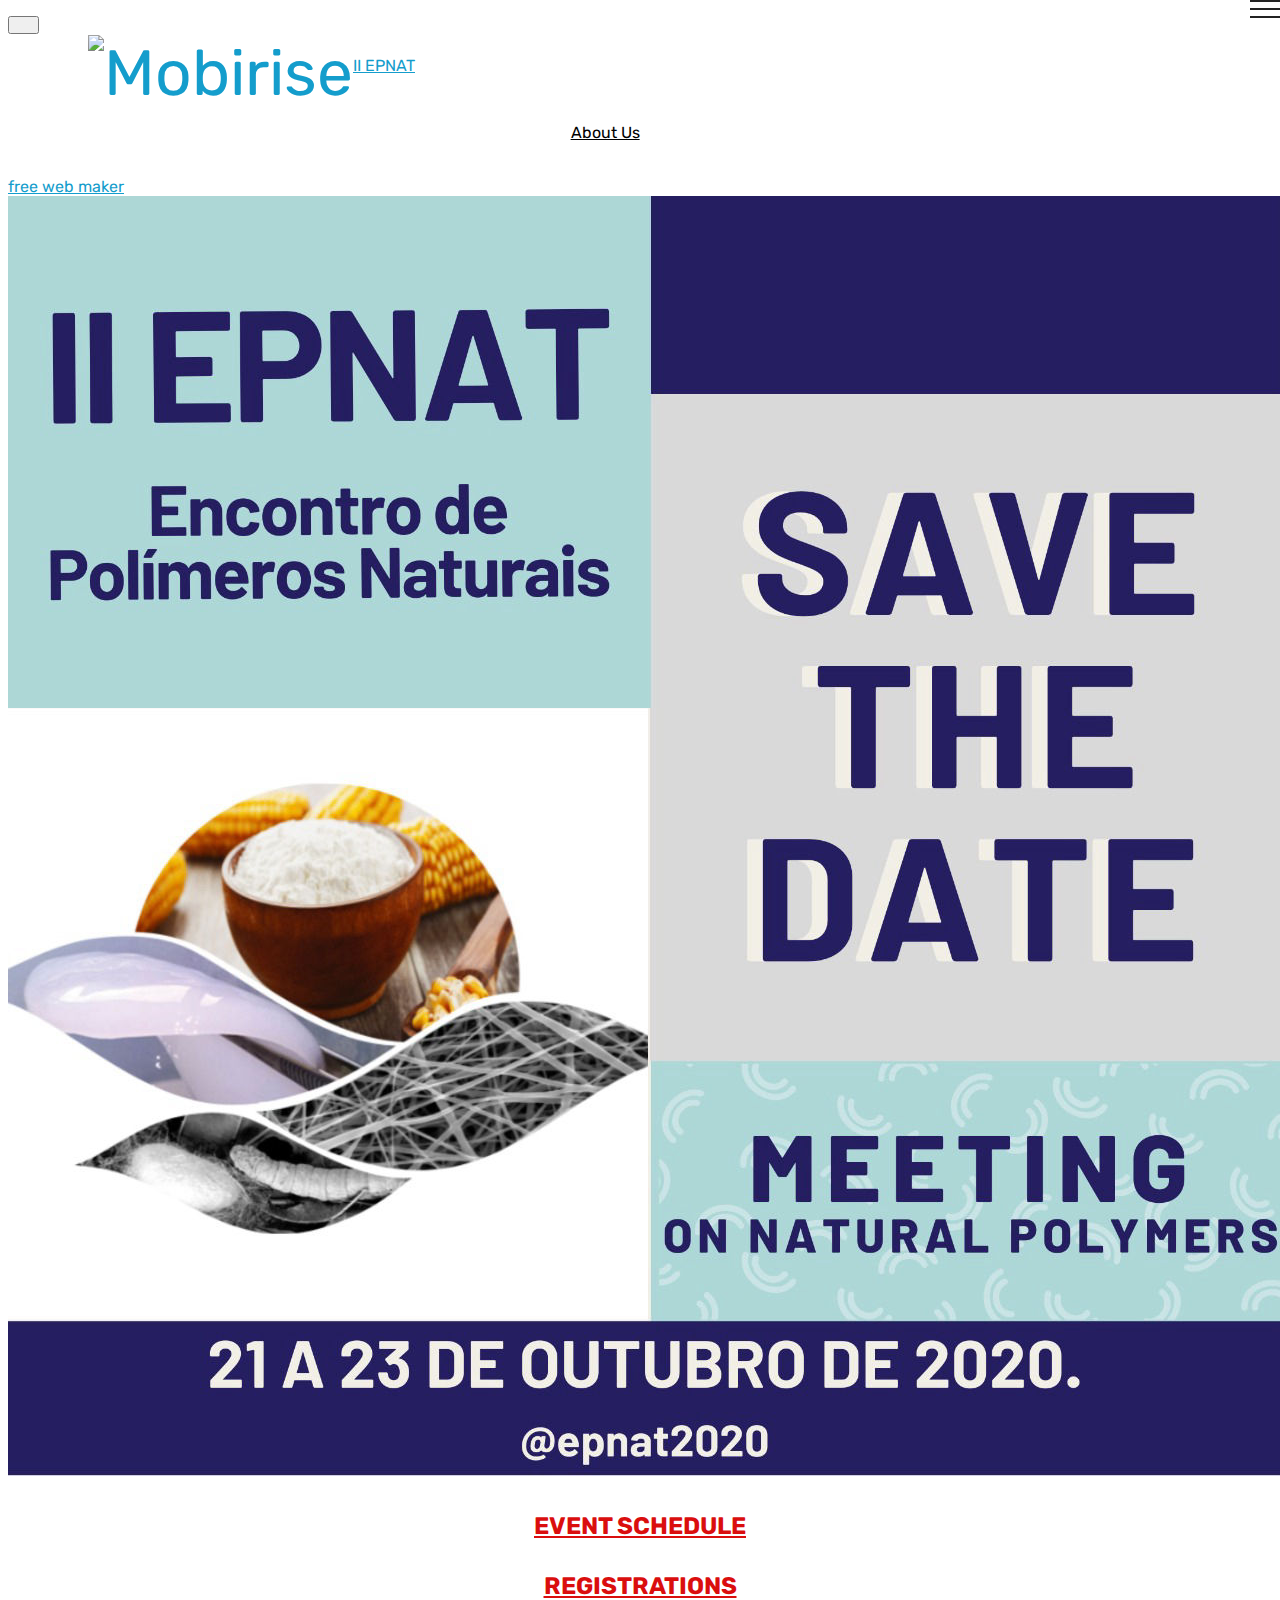
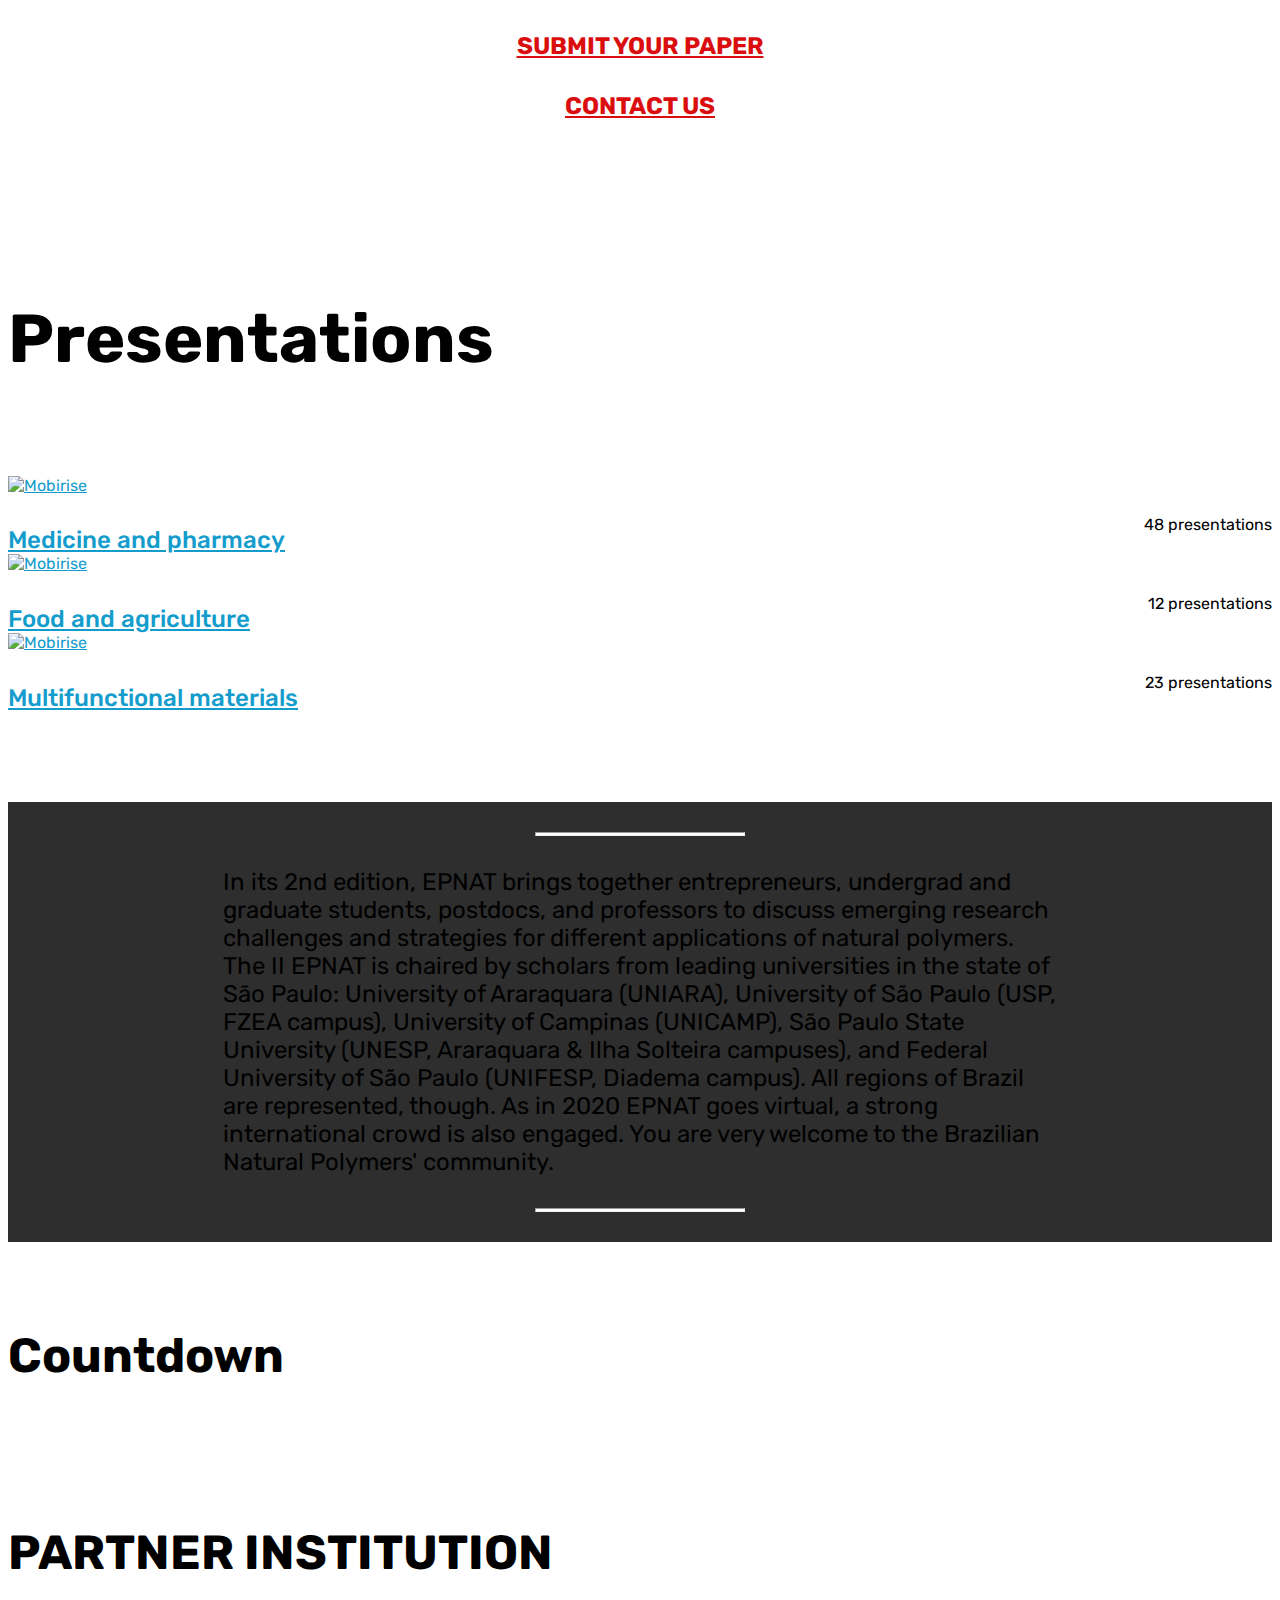
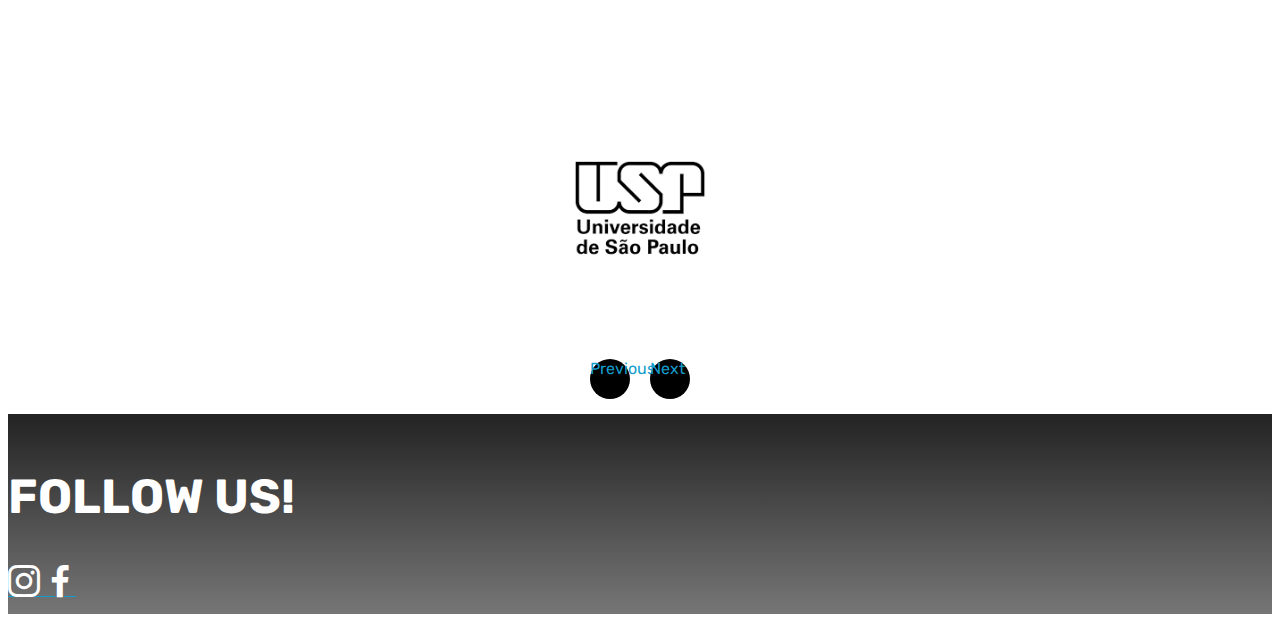
==== index.html @ 45d512cc "create github pages" ====
<!DOCTYPE html>
<html  >
<head>
  <!-- Site made with Mobirise Website Builder v4.12.4, https://mobirise.com -->
  <meta charset="UTF-8">
  <meta http-equiv="X-UA-Compatible" content="IE=edge">
  <meta name="generator" content="Mobirise v4.12.4, mobirise.com">
  <meta name="viewport" content="width=device-width, initial-scale=1, minimum-scale=1">
  <link rel="shortcut icon" href="assets/images/sem-ttulo-122x87.png" type="image/x-icon">
  <meta name="description" content="">
  
  
  <title>Home</title>
  <link rel="stylesheet" href="assets/web/assets/mobirise-icons/mobirise-icons.css">
  <link rel="stylesheet" href="assets/facebook-plugin/style.css">
  <link rel="stylesheet" href="assets/bootstrap/css/bootstrap.min.css">
  <link rel="stylesheet" href="assets/bootstrap/css/bootstrap-grid.min.css">
  <link rel="stylesheet" href="assets/bootstrap/css/bootstrap-reboot.min.css">
  <link rel="stylesheet" href="assets/tether/tether.min.css">
  <link rel="stylesheet" href="assets/dropdown/css/style.css">
  <link rel="stylesheet" href="assets/socicon/css/styles.css">
  <link rel="stylesheet" href="assets/theme/css/style.css">
  <link rel="preload" as="style" href="assets/mobirise/css/mbr-additional.css"><link rel="stylesheet" href="assets/mobirise/css/mbr-additional.css" type="text/css">
  
  
  
</head>
<body>
  <section class="menu cid-qTkzRZLJNu" once="menu" id="menu1-0">

    

    <nav class="navbar navbar-expand beta-menu navbar-dropdown align-items-center navbar-fixed-top navbar-toggleable-sm">
        <button class="navbar-toggler navbar-toggler-right" type="button" data-toggle="collapse" data-target="#navbarSupportedContent" aria-controls="navbarSupportedContent" aria-expanded="false" aria-label="Toggle navigation">
            <div class="hamburger">
                <span></span>
                <span></span>
                <span></span>
                <span></span>
            </div>
        </button>
        <div class="menu-logo">
            <div class="navbar-brand">
                <span class="navbar-logo">
                    <a href="index.html">
                         <img src="assets/images/sem-ttulo-122x87.png" alt="Mobirise" title="" style="height: 3.8rem;">
                    </a>
                </span>
                <span class="navbar-caption-wrap"><a class="navbar-caption text-primary display-4" href="index.html">II EPNAT</a></span>
            </div>
        </div>
        <div class="collapse navbar-collapse" id="navbarSupportedContent">
            <ul class="navbar-nav nav-dropdown nav-right" data-app-modern-menu="true"><li class="nav-item">
                    <a class="nav-link link text-black display-4" href="page5.html"><span class="mbri-users mbr-iconfont mbr-iconfont-btn"></span>
                        
                        About Us
                    </a>
                </li></ul>
            
        </div>
    </nav>
</section>

<section class="engine"><a href="https://mobirise.info/d">free web maker</a></section><section class="cid-s5FJM6Pc1t" id="image2-1y">

    

    <figure class="mbr-figure">
        <div class="image-block" style="width: 100%;">
            <img src="assets/images/whatsapp-image-2020-07-25-at-07.35.49-1280x1280.jpg" alt="Mobirise" title="">
            
        </div>
    </figure>
</section>

<section class="features1 cid-s5tc0wEzav mbr-parallax-background" id="features1-1v">
    
    

    <div class="mbr-overlay" style="opacity: 0.9; background-color: rgb(239, 239, 239);">
    </div>
    <div class="container">
        <div class="media-container-row">

            <div class="card p-3 col-12 col-md-6 col-lg-3">
                <div class="card-img pb-3">
                    <a href="page1.html"><span class="mbr-iconfont mbri-clock" style="color: rgb(24, 23, 161); fill: rgb(24, 23, 161);"></span></a>
                </div>
                <div class="card-box">
                    <h4 class="card-title py-3 mbr-fonts-style display-5"><a href="page1.html" class="text-secondary">EVENT SCHEDULE</a></h4>
                    
                </div>
            </div>

            <div class="card p-3 col-12 col-md-6 col-lg-3">
                <div class="card-img pb-3">
                    <a href="https://www.even3.com.br/iiepnat"><span class="mbr-iconfont mbri-contact-form" style="color: rgb(24, 23, 161); fill: rgb(24, 23, 161);"></span></a>
                </div>
                <div class="card-box">
                    <h4 class="card-title py-3 mbr-fonts-style display-5"><a href="https://www.even3.com.br/iiepnat" class="text-secondary">REGISTRATIONS</a></h4>
                    
                </div>
            </div>

            <div class="card p-3 col-12 col-md-6 col-lg-3">
                <div class="card-img pb-3">
                    <a href="page4.html"><span class="mbr-iconfont mbri-file" style="color: rgb(24, 23, 161); fill: rgb(24, 23, 161);"></span></a>
                </div>
                <div class="card-box">
                    <h4 class="card-title py-3 mbr-fonts-style display-5"><a href="page4.html" class="text-secondary">SUBMIT YOUR PAPER</a></h4>
                    
                </div>
            </div>

            <div class="card p-3 col-12 col-md-6 col-lg-3">
                <div class="card-img pb-3">
                    <a href="page3.html"><span class="mbr-iconfont mbri-chat" style="color: rgb(24, 23, 161); fill: rgb(24, 23, 161);"></span></a>
                </div>
                <div class="card-box">
                    <h4 class="card-title py-3 mbr-fonts-style display-5"><a href="page3.html" class="text-secondary">CONTACT US</a></h4>
                    
                </div>
            </div>

        </div>

    </div>

</section>

<section class="services6 cid-sdeDCIxO2o" id="services6-3j">
    <!---->
    
    <!---->
    <!--Overlay-->
    
    <!--Container-->
    <div class="container">
        <div class="row">
            <!--Titles-->
            <div class="title col-12">
                <h2 class="align-left mbr-fonts-style m-0 display-1">Presentations</h2>
                
            </div>
            <!--Card-1-->
            <div class="card col-12 pb-5">
                <div class="card-wrapper media-container-row media-container-row">
                    <div class="card-box">
                        <div class="row">
                            <div class="col-12 col-md-2">
                                <!--Image-->
                                <div class="mbr-figure">
                                    <a href="page12.html"><img src="assets/images/mbr-320x204.jpg" alt="Mobirise" title=""></a>
                                </div>
                            </div>
                            <div class="col-12 col-md-10">
                                <div class="wrapper">
                                    <div class="top-line pb-3">
                                        <h4 class="card-title mbr-fonts-style display-5"><a href="page12.html">Medicine and pharmacy</a></h4>
                                        <p class="mbr-text cost mbr-fonts-style m-0 display-7">48 presentations</p>
                                    </div>
                                    <div class="bottom-line">
                                        
                                    </div>
                                </div>
                            </div>
                        </div>
                    </div>
                </div>
            </div>
            <!--Card-2-->
            <div class="card col-12 pb-5">
                <div class="card-wrapper media-container-row media-container-row">
                    <div class="card-box">
                        <div class="row">
                            <div class="col-12 col-md-2">
                                <!--Image-->
                                <div class="mbr-figure">
                                    <a href="page13.html"><img src="assets/images/mbr-320x213.jpg" alt="Mobirise" title=""></a>
                                </div>
                            </div>
                            <div class="col-12 col-md-10">
                                <div class="wrapper">
                                    <div class="top-line pb-3">
                                        <h4 class="card-title mbr-fonts-style display-5"><a href="page13.html">Food and agriculture</a></h4>
                                        <p class="mbr-text cost mbr-fonts-style m-0 display-7">12 presentations</p>
                                    </div>
                                    <div class="bottom-line">
                                        
                                    </div>
                                </div>
                            </div>
                        </div>
                    </div>
                </div>
            </div>
            <!--Card-3-->
            <div class="card col-12">
                <div class="card-wrapper media-container-row media-container-row">
                    <div class="card-box">
                        <div class="row">
                            <div class="col-12 col-md-2">
                                <!--Image-->
                                <div class="mbr-figure">
                                    <a href="page10.html"><img src="assets/images/mbr-320x176.jpg" alt="Mobirise" title=""></a>
                                </div>
                            </div>
                            <div class="col-12 col-md-10">
                                <div class="wrapper">
                                    <div class="top-line pb-3">
                                        <h4 class="card-title mbr-fonts-style display-5"><a href="page10.html">Multifunctional materials</a></h4>
                                        <p class="mbr-text cost mbr-fonts-style m-0 display-7">23 presentations</p>
                                    </div>
                                    <div class="bottom-line">
                                        
                                    </div>
                                </div>
                            </div>
                        </div>
                    </div>
                </div>
            </div>
            <!--Card-4-->
            
            <!--Card-5-->
            
            <!--Card-6-->
            
        </div>
    </div>
</section>

<section class="mbr-section article content10 cid-s4Qprbcvjt" id="content10-7">
    
     

    <div class="container">
        <div class="inner-container" style="width: 66%;">
            <hr class="line" style="width: 25%;">
            <div class="section-text align-center mbr-white mbr-fonts-style display-5"><div>
</div><div>In its 2nd edition, EPNAT brings together entrepreneurs, undergrad and graduate students, postdocs, and professors to discuss emerging research challenges and strategies for different applications of natural polymers. The II EPNAT is chaired by scholars from leading universities in the state of São Paulo: University of Araraquara (UNIARA), University of São Paulo (USP, FZEA campus), University of Campinas (UNICAMP), São Paulo State University (UNESP, Araraquara &amp; Ilha Solteira campuses), and Federal University of São Paulo (UNIFESP, Diadema campus). All regions of Brazil are represented, though. As in 2020 EPNAT goes virtual, a strong international crowd is also engaged. You are very welcome to the Brazilian Natural Polymers' community.</div></div>
            <hr class="line" style="width: 25%;">
        </div>
    </div>
</section>

<section class="countdown1 cid-s4Umvs3Aru" id="countdown1-o">
    
    
    
    <div class="container ">
        <h2 class="mbr-section-title pb-3 align-center mbr-fonts-style display-2">
            Countdown
        </h2>
        
        
    </div>
    <div class="container countdown-cont align-center">
        <div class="daysCountdown col-xs-3 col-sm-3 col-md-3" title="Days"></div>
        <div class="hoursCountdown col-xs-3 col-sm-3 col-md-3" title="Hours"></div> 
        <div class="minutesCountdown col-xs-3 col-sm-3 col-md-3" title="Minutes"></div> 
        <div class="secondsCountdown col-xs-3 col-sm-3 col-md-3" title="Seconds"></div>
        <div class="countdown pt-5 mt-2" data-due-date="2020/10/21"> 
        </div>
    </div>
</section>

<section class="clients cid-s4UQoW8ixX mbr-parallax-background" data-interval="false" id="clients-u">
      

    <div class="mbr-overlay" style="opacity: 0.3; background-color: rgb(255, 255, 255);">
    </div>
        <div class="container mb-5">
            <div class="media-container-row">
                <div class="col-12 align-center">
                    <h2 class="mbr-section-title pb-3 mbr-fonts-style display-2">PARTNER INSTITUTION</h2>
                    
                </div>
            </div>
        </div>

    <div class="container">
        <div class="carousel slide" role="listbox" data-pause="true" data-keyboard="false" data-ride="carousel" data-interval="5000">
            <div class="carousel-inner" data-visible="4">
                
                
                
                
                
            <div class="carousel-item ">
                    <div class="media-container-row">
                        <div class="col-md-12">
                            <div class="wrap-img ">
                                <img src="assets/images/download-1-200x200.png" class="img-responsive clients-img" alt="" title="">
                            </div>
                        </div>
                    </div>
                </div><div class="carousel-item ">
                    <div class="media-container-row">
                        <div class="col-md-12">
                            <div class="wrap-img ">
                                <img src="assets/images/download-2-295x171.png" class="img-responsive clients-img" alt="" title="">
                            </div>
                        </div>
                    </div>
                </div><div class="carousel-item ">
                    <div class="media-container-row">
                        <div class="col-md-12">
                            <div class="wrap-img ">
                                <img src="assets/images/download-3-225x225.png" class="img-responsive clients-img" alt="" title="">
                            </div>
                        </div>
                    </div>
                </div><div class="carousel-item ">
                    <div class="media-container-row">
                        <div class="col-md-12">
                            <div class="wrap-img ">
                                <img src="assets/images/download-216x233.png" class="img-responsive clients-img" alt="" title="">
                            </div>
                        </div>
                    </div>
                </div><div class="carousel-item ">
                    <div class="media-container-row">
                        <div class="col-md-12">
                            <div class="wrap-img ">
                                <img src="assets/images/download-4-225x225.png" class="img-responsive clients-img" alt="" title="">
                            </div>
                        </div>
                    </div>
                </div><div class="carousel-item ">
                    <div class="media-container-row">
                        <div class="col-md-12">
                            <div class="wrap-img ">
                                <img src="assets/images/logo-20-anos-final-773x408.png" class="img-responsive clients-img" alt="" title="">
                            </div>
                        </div>
                    </div>
                </div><div class="carousel-item ">
                    <div class="media-container-row">
                        <div class="col-md-12">
                            <div class="wrap-img ">
                                <img src="assets/images/download-300x168.png" class="img-responsive clients-img" alt="" title="">
                            </div>
                        </div>
                    </div>
                </div><div class="carousel-item ">
                    <div class="media-container-row">
                        <div class="col-md-12">
                            <div class="wrap-img ">
                                <img src="assets/images/images-237x213.png" class="img-responsive clients-img" alt="" title="">
                            </div>
                        </div>
                    </div>
                </div><div class="carousel-item ">
                    <div class="media-container-row">
                        <div class="col-md-12">
                            <div class="wrap-img ">
                                <img src="assets/images/piaiui-244x206.jpg" class="img-responsive clients-img" alt="" title="">
                            </div>
                        </div>
                    </div>
                </div></div>
            <div class="carousel-controls">
                <a data-app-prevent-settings="" class="carousel-control carousel-control-prev" role="button" data-slide="prev">
                    <span aria-hidden="true" class="mbri-left mbr-iconfont"></span>
                    <span class="sr-only">Previous</span>
                </a>
                <a data-app-prevent-settings="" class="carousel-control carousel-control-next" role="button" data-slide="next">
                    <span aria-hidden="true" class="mbri-right mbr-iconfont"></span>
                    <span class="sr-only">Next</span>
                </a>
            </div>
        </div>
    </div>
</section>

<section class="cid-s4UTcemTIv" id="social-buttons2-v">

    

    

    <div class="container">
        <div class="media-container-row">
            <div class="col-md-8 align-center">
                <h2 class="pb-3 mbr-fonts-style display-2">
                    FOLLOW US!
                </h2>
                <div class="social-list pl-0 mb-0">
                    <a href="https://instagram.com/epnat2020?igshid=wvu82elaova2" target="_blank">
                        <span class="px-2 mbr-iconfont mbr-iconfont-social socicon-instagram socicon"></span>
                    </a>
                    <a href="https://www.facebook.com/epnat2020/" target="_blank">
                        <span class="px-2 mbr-iconfont mbr-iconfont-social socicon-facebook socicon"></span>
                    </a>
                    <a href="https://instagram.com/epnat2020?igshid=wvu82elaova2" target="_blank">
                        
                    </a>
                    <a href="https://www.youtube.com/c/mobirise" target="_blank">
                        
                    </a>
                    <a href="https://www.behance.net/Mobirise" target="_blank">
                        
                    </a>
                </div>
            </div>
        </div>
    </div>
</section>


  <script src="assets/web/assets/jquery/jquery.min.js"></script>
  <script src="assets/popper/popper.min.js"></script>
  <script src="https://connect.facebook.net/en_US/sdk.js#xfbml=1&version=v2.5"></script>
  <script src="https://apis.google.com/js/plusone.js"></script>
  <script src="assets/facebook-plugin/facebook-script.js"></script>
  <script src="assets/bootstrap/js/bootstrap.min.js"></script>
  <script src="assets/smoothscroll/smooth-scroll.js"></script>
  <script src="assets/tether/tether.min.js"></script>
  <script src="assets/dropdown/js/nav-dropdown.js"></script>
  <script src="assets/dropdown/js/navbar-dropdown.js"></script>
  <script src="assets/parallax/jarallax.min.js"></script>
  <script src="assets/countdown/jquery.countdown.min.js"></script>
  <script src="assets/bootstrapcarouselswipe/bootstrap-carousel-swipe.js"></script>
  <script src="assets/mbr-clients-slider/mbr-clients-slider.js"></script>
  <script src="assets/sociallikes/social-likes.js"></script>
  <script src="assets/touchswipe/jquery.touch-swipe.min.js"></script>
  <script src="assets/theme/js/script.js"></script>
  
  
</body>
</html>
---- assets/facebook-plugin/style.css ----
.mbr-section.mbr-section__comments{
    position: relative;
}
.mbr-section__comments{
    background-size: cover;
}
.addons-container {
  position: relative;
  margin-left: auto;
  margin-right: auto;
  padding-right: 15px;
  padding-left: 15px; }
  @media (min-width: 576px) {
    .addons-container {
      padding-right: 15px;
      padding-left: 15px; } }
  @media (min-width: 768px) {
    .addons-container {
      padding-right: 15px;
      padding-left: 15px; } }
  @media (min-width: 992px) {
    .addons-container {
      padding-right: 15px;
      padding-left: 15px; } }
  @media (min-width: 1200px) {
    .addons-container {
      padding-right: 15px;
      padding-left: 15px; } }
  @media (min-width: 576px) {
    .addons-container {
      width: 540px;
      max-width: 100%; } }
  @media (min-width: 768px) {
    .addons-container {
      width: 720px;
      max-width: 100%; } }
  @media (min-width: 992px) {
    .addons-container {
      width: 960px;
      max-width: 100%; } }
  @media (min-width: 1200px) {
    .addons-container {
      width: 1140px;
      max-width: 100%; } }

.addons-container-inner{
    position: relative;
    width: 100%;
    min-height: 1px;
    padding-right: 15px;
    padding-left: 15px;
}
@media (min-width: 567px) {
    .addons-container-inner{
        -ms-flex: 0 0 66.666667%;
        flex: 0 0 66.666667%;
        max-width: 66.666667%;
    }
}
.addons-row{
    display: flex;
    justify-content:center;
}
---- assets/socicon/css/styles.css ----
@charset "UTF-8";

@font-face {
  font-family: 'Socicon';
  src:  url('../fonts/socicon.eot');
  src:  url('../fonts/socicon.eot?#iefix') format('embedded-opentype'),
    url('../fonts/socicon.woff2') format('woff2'),
    url('../fonts/socicon.ttf') format('truetype'),
    url('../fonts/socicon.woff') format('woff'),
    url('../fonts/socicon.svg#socicon') format('svg');
  font-weight: normal;
  font-style: normal;
}

[data-icon]:before {
  font-family: "socicon" !important;
  content: attr(data-icon);
  font-style: normal !important;
  font-weight: normal !important;
  font-variant: normal !important;
  text-transform: none !important;
  speak: none;
  line-height: 1;
  -webkit-font-smoothing: antialiased;
  -moz-osx-font-smoothing: grayscale;
}

[class^="socicon-"], [class*=" socicon-"] {
  /* use !important to prevent issues with browser extensions that change fonts */
  font-family: 'Socicon' !important;
  speak: none;
  font-style: normal;
  font-weight: normal;
  font-variant: normal;
  text-transform: none;
  line-height: 1;

  /* Better Font Rendering =========== */
  -webkit-font-smoothing: antialiased;
  -moz-osx-font-smoothing: grayscale;
}

.socicon-eitaa:before {
  content: "\e97c";
}
.socicon-soroush:before {
  content: "\e97d";
}
.socicon-bale:before {
  content: "\e97e";
}
.socicon-zazzle:before {
  content: "\e97b";
}
.socicon-society6:before {
  content: "\e97a";
}
.socicon-redbubble:before {
  content: "\e979";
}
.socicon-avvo:before {
  content: "\e978";
}
.socicon-stitcher:before {
  content: "\e977";
}
.socicon-googlehangouts:before {
  content: "\e974";
}
.socicon-dlive:before {
  content: "\e975";
}
.socicon-vsco:before {
  content: "\e976";
}
.socicon-flipboard:before {
  content: "\e973";
}
.socicon-ubuntu:before {
  content: "\e958";
}
.socicon-artstation:before {
  content: "\e959";
}
.socicon-invision:before {
  content: "\e95a";
}
.socicon-torial:before {
  content: "\e95b";
}
.socicon-collectorz:before {
  content: "\e95c";
}
.socicon-seenthis:before {
  content: "\e95d";
}
.socicon-googleplaymusic:before {
  content: "\e95e";
}
.socicon-debian:before {
  content: "\e95f";
}
.socicon-filmfreeway:before {
  content: "\e960";
}
.socicon-gnome:before {
  content: "\e961";
}
.socicon-itchio:before {
  content: "\e962";
}
.socicon-jamendo:before {
  content: "\e963";
}
.socicon-mix:before {
  content: "\e964";
}
.socicon-sharepoint:before {
  content: "\e965";
}
.socicon-tinder:before {
  content: "\e966";
}
.socicon-windguru:before {
  content: "\e967";
}
.socicon-cdbaby:before {
  content: "\e968";
}
.socicon-elementaryos:before {
  content: "\e969";
}
.socicon-stage32:before {
  content: "\e96a";
}
.socicon-tiktok:before {
  content: "\e96b";
}
.socicon-gitter:before {
  content: "\e96c";
}
.socicon-letterboxd:before {
  content: "\e96d";
}
.socicon-threema:before {
  content: "\e96e";
}
.socicon-splice:before {
  content: "\e96f";
}
.socicon-metapop:before {
  content: "\e970";
}
.socicon-naver:before {
  content: "\e971";
}
.socicon-remote:before {
  content: "\e972";
}
.socicon-internet:before {
  content: "\e957";
}
.socicon-moddb:before {
  content: "\e94b";
}
.socicon-indiedb:before {
  content: "\e94c";
}
.socicon-traxsource:before {
  content: "\e94d";
}
.socicon-gamefor:before {
  content: "\e94e";
}
.socicon-pixiv:before {
  content: "\e94f";
}
.socicon-myanimelist:before {
  content: "\e950";
}
.socicon-blackberry:before {
  content: "\e951";
}
.socicon-wickr:before {
  content: "\e952";
}
.socicon-spip:before {
  content: "\e953";
}
.socicon-napster:before {
  content: "\e954";
}
.socicon-beatport:before {
  content: "\e955";
}
.socicon-hackerone:before {
  content: "\e956";
}
.socicon-hackernews:before {
  content: "\e946";
}
.socicon-smashwords:before {
  content: "\e947";
}
.socicon-kobo:before {
  content: "\e948";
}
.socicon-bookbub:before {
  content: "\e949";
}
.socicon-mailru:before {
  content: "\e94a";
}
.socicon-gitlab:before {
  content: "\e945";
}
.socicon-instructables:before {
  content: "\e944";
}
.socicon-portfolio:before {
  content: "\e943";
}
.socicon-codered:before {
  content: "\e940";
}
.socicon-origin:before {
  content: "\e941";
}
.socicon-nextdoor:before {
  content: "\e942";
}
.socicon-udemy:before {
  content: "\e93f";
}
.socicon-livemaster:before {
  content: "\e93e";
}
.socicon-crunchbase:before {
  content: "\e93b";
}
.socicon-homefy:before {
  content: "\e93c";
}
.socicon-calendly:before {
  content: "\e93d";
}
.socicon-realtor:before {
  content: "\e90f";
}
.socicon-tidal:before {
  content: "\e910";
}
.socicon-qobuz:before {
  content: "\e911";
}
.socicon-natgeo:before {
  content: "\e912";
}
.socicon-mastodon:before {
  content: "\e913";
}
.socicon-unsplash:before {
  content: "\e914";
}
.socicon-homeadvisor:before {
  content: "\e915";
}
.socicon-angieslist:before {
  content: "\e916";
}
.socicon-codepen:before {
  content: "\e917";
}
.socicon-slack:before {
  content: "\e918";
}
.socicon-openaigym:before {
  content: "\e919";
}
.socicon-logmein:before {
  content: "\e91a";
}
.socicon-fiverr:before {
  content: "\e91b";
}
.socicon-gotomeeting:before {
  content: "\e91c";
}
.socicon-aliexpress:before {
  content: "\e91d";
}
.socicon-guru:before {
  content: "\e91e";
}
.socicon-appstore:before {
  content: "\e91f";
}
.socicon-homes:before {
  content: "\e920";
}
.socicon-zoom:before {
  content: "\e921";
}
.socicon-alibaba:before {
  content: "\e922";
}
.socicon-craigslist:before {
  content: "\e923";
}
.socicon-wix:before {
  content: "\e924";
}
.socicon-redfin:before {
  content: "\e925";
}
.socicon-googlecalendar:before {
  content: "\e926";
}
.socicon-shopify:before {
  content: "\e927";
}
.socicon-freelancer:before {
  content: "\e928";
}
.socicon-seedrs:before {
  content: "\e929";
}
.socicon-bing:before {
  content: "\e92a";
}
.socicon-doodle:before {
  content: "\e92b";
}
.socicon-bonanza:before {
  content: "\e92c";
}
.socicon-squarespace:before {
  content: "\e92d";
}
.socicon-toptal:before {
  content: "\e92e";
}
.socicon-gust:before {
  content: "\e92f";
}
.socicon-ask:before {
  content: "\e930";
}
.socicon-trulia:before {
  content: "\e931";
}
.socicon-loomly:before {
  content: "\e932";
}
.socicon-ghost:before {
  content: "\e933";
}
.socicon-upwork:before {
  content: "\e934";
}
.socicon-fundable:before {
  content: "\e935";
}
.socicon-booking:before {
  content: "\e936";
}
.socicon-googlemaps:before {
  content: "\e937";
}
.socicon-zillow:before {
  content: "\e938";
}
.socicon-niconico:before {
  content: "\e939";
}
.socicon-toneden:before {
  content: "\e93a";
}
.socicon-augment:before {
  content: "\e908";
}
.socicon-bitbucket:before {
  content: "\e909";
}
.socicon-fyuse:before {
  content: "\e90a";
}
.socicon-yt-gaming:before {
  content: "\e90b";
}
.socicon-sketchfab:before {
  content: "\e90c";
}
.socicon-mobcrush:before {
  content: "\e90d";
}
.socicon-microsoft:before {
  content: "\e90e";
}
.socicon-pandora:before {
  content: "\e907";
}
.socicon-messenger:before {
  content: "\e906";
}
.socicon-gamewisp:before {
  content: "\e905";
}
.socicon-bloglovin:before {
  content: "\e904";
}
.socicon-tunein:before {
  content: "\e903";
}
.socicon-gamejolt:before {
  content: "\e901";
}
.socicon-trello:before {
  content: "\e902";
}
.socicon-spreadshirt:before {
  content: "\e900";
}
.socicon-500px:before {
  content: "\e000";
}
.socicon-8tracks:before {
  content: "\e001";
}
.socicon-airbnb:before {
  content: "\e002";
}
.socicon-alliance:before {
  content: "\e003";
}
.socicon-amazon:before {
  content: "\e004";
}
.socicon-amplement:before {
  content: "\e005";
}
.socicon-android:before {
  content: "\e006";
}
.socicon-angellist:before {
  content: "\e007";
}
.socicon-apple:before {
  content: "\e008";
}
.socicon-appnet:before {
  content: "\e009";
}
.socicon-baidu:before {
  content: "\e00a";
}
.socicon-bandcamp:before {
  content: "\e00b";
}
.socicon-battlenet:before {
  content: "\e00c";
}
.socicon-mixer:before {
  content: "\e00d";
}
.socicon-bebee:before {
  content: "\e00e";
}
.socicon-bebo:before {
  content: "\e00f";
}
.socicon-behance:before {
  content: "\e010";
}
.socicon-blizzard:before {
  content: "\e011";
}
.socicon-blogger:before {
  content: "\e012";
}
.socicon-buffer:before {
  content: "\e013";
}
.socicon-chrome:before {
  content: "\e014";
}
.socicon-coderwall:before {
  content: "\e015";
}
.socicon-curse:before {
  content: "\e016";
}
.socicon-dailymotion:before {
  content: "\e017";
}
.socicon-deezer:before {
  content: "\e018";
}
.socicon-delicious:before {
  content: "\e019";
}
.socicon-deviantart:before {
  content: "\e01a";
}
.socicon-diablo:before {
  content: "\e01b";
}
.socicon-digg:before {
  content: "\e01c";
}
.socicon-discord:before {
  content: "\e01d";
}
.socicon-disqus:before {
  content: "\e01e";
}
.socicon-douban:before {
  content: "\e01f";
}
.socicon-draugiem:before {
  content: "\e020";
}
.socicon-dribbble:before {
  content: "\e021";
}
.socicon-drupal:before {
  content: "\e022";
}
.socicon-ebay:before {
  content: "\e023";
}
.socicon-ello:before {
  content: "\e024";
}
.socicon-endomodo:before {
  content: "\e025";
}
.socicon-envato:before {
  content: "\e026";
}
.socicon-etsy:before {
  content: "\e027";
}
.socicon-facebook:before {
  content: "\e028";
}
.socicon-feedburner:before {
  content: "\e029";
}
.socicon-filmweb:before {
  content: "\e02a";
}
.socicon-firefox:before {
  content: "\e02b";
}
.socicon-flattr:before {
  content: "\e02c";
}
.socicon-flickr:before {
  content: "\e02d";
}
.socicon-formulr:before {
  content: "\e02e";
}
.socicon-forrst:before {
  content: "\e02f";
}
.socicon-foursquare:before {
  content: "\e030";
}
.socicon-friendfeed:before {
  content: "\e031";
}
.socicon-github:before {
  content: "\e032";
}
.socicon-goodreads:before {
  content: "\e033";
}
.socicon-google:before {
  content: "\e034";
}
.socicon-googlescholar:before {
  content: "\e035";
}
.socicon-googlegroups:before {
  content: "\e036";
}
.socicon-googlephotos:before {
  content: "\e037";
}
.socicon-googleplus:before {
  content: "\e038";
}
.socicon-grooveshark:before {
  content: "\e039";
}
.socicon-hackerrank:before {
  content: "\e03a";
}
.socicon-hearthstone:before {
  content: "\e03b";
}
.socicon-hellocoton:before {
  content: "\e03c";
}
.socicon-heroes:before {
  content: "\e03d";
}
.socicon-smashcast:before {
  content: "\e03e";
}
.socicon-horde:before {
  content: "\e03f";
}
.socicon-houzz:before {
  content: "\e040";
}
.socicon-icq:before {
  content: "\e041";
}
.socicon-identica:before {
  content: "\e042";
}
.socicon-imdb:before {
  content: "\e043";
}
.socicon-instagram:before {
  content: "\e044";
}
.socicon-issuu:before {
  content: "\e045";
}
.socicon-istock:before {
  content: "\e046";
}
.socicon-itunes:before {
  content: "\e047";
}
.socicon-keybase:before {
  content: "\e048";
}
.socicon-lanyrd:before {
  content: "\e049";
}
.socicon-lastfm:before {
  content: "\e04a";
}
.socicon-line:before {
  content: "\e04b";
}
.socicon-linkedin:before {
  content: "\e04c";
}
.socicon-livejournal:before {
  content: "\e04d";
}
.socicon-lyft:before {
  content: "\e04e";
}
.socicon-macos:before {
  content: "\e04f";
}
.socicon-mail:before {
  content: "\e050";
}
.socicon-medium:before {
  content: "\e051";
}
.socicon-meetup:before {
  content: "\e052";
}
.socicon-mixcloud:before {
  content: "\e053";
}
.socicon-modelmayhem:before {
  content: "\e054";
}
.socicon-mumble:before {
  content: "\e055";
}
.socicon-myspace:before {
  content: "\e056";
}
.socicon-newsvine:before {
  content: "\e057";
}
.socicon-nintendo:before {
  content: "\e058";
}
.socicon-npm:before {
  content: "\e059";
}
.socicon-odnoklassniki:before {
  content: "\e05a";
}
.socicon-openid:before {
  content: "\e05b";
}
.socicon-opera:before {
  content: "\e05c";
}
.socicon-outlook:before {
  content: "\e05d";
}
.socicon-overwatch:before {
  content: "\e05e";
}
.socicon-patreon:before {
  content: "\e05f";
}
.socicon-paypal:before {
  content: "\e060";
}
.socicon-periscope:before {
  content: "\e061";
}
.socicon-persona:before {
  content: "\e062";
}
.socicon-pinterest:before {
  content: "\e063";
}
.socicon-play:before {
  content: "\e064";
}
.socicon-player:before {
  content: "\e065";
}
.socicon-playstation:before {
  content: "\e066";
}
.socicon-pocket:before {
  content: "\e067";
}
.socicon-qq:before {
  content: "\e068";
}
.socicon-quora:before {
  content: "\e069";
}
.socicon-raidcall:before {
  content: "\e06a";
}
.socicon-ravelry:before {
  content: "\e06b";
}
.socicon-reddit:before {
  content: "\e06c";
}
.socicon-renren:before {
  content: "\e06d";
}
.socicon-researchgate:before {
  content: "\e06e";
}
.socicon-residentadvisor:before {
  content: "\e06f";
}
.socicon-reverbnation:before {
  content: "\e070";
}
.socicon-rss:before {
  content: "\e071";
}
.socicon-sharethis:before {
  content: "\e072";
}
.socicon-skype:before {
  content: "\e073";
}
.socicon-slideshare:before {
  content: "\e074";
}
.socicon-smugmug:before {
  content: "\e075";
}
.socicon-snapchat:before {
  content: "\e076";
}
.socicon-songkick:before {
  content: "\e077";
}
.socicon-soundcloud:before {
  content: "\e078";
}
.socicon-spotify:before {
  content: "\e079";
}
.socicon-stackexchange:before {
  content: "\e07a";
}
.socicon-stackoverflow:before {
  content: "\e07b";
}
.socicon-starcraft:before {
  content: "\e07c";
}
.socicon-stayfriends:before {
  content: "\e07d";
}
.socicon-steam:before {
  content: "\e07e";
}
.socicon-storehouse:before {
  content: "\e07f";
}
.socicon-strava:before {
  content: "\e080";
}
.socicon-streamjar:before {
  content: "\e081";
}
.socicon-stumbleupon:before {
  content: "\e082";
}
.socicon-swarm:before {
  content: "\e083";
}
.socicon-teamspeak:before {
  content: "\e084";
}
.socicon-teamviewer:before {
  content: "\e085";
}
.socicon-technorati:before {
  content: "\e086";
}
.socicon-telegram:before {
  content: "\e087";
}
.socicon-tripadvisor:before {
  content: "\e088";
}
.socicon-tripit:before {
  content: "\e089";
}
.socicon-triplej:before {
  content: "\e08a";
}
.socicon-tumblr:before {
  content: "\e08b";
}
.socicon-twitch:before {
  content: "\e08c";
}
.socicon-twitter:before {
  content: "\e08d";
}
.socicon-uber:before {
  content: "\e08e";
}
.socicon-ventrilo:before {
  content: "\e08f";
}
.socicon-viadeo:before {
  content: "\e090";
}
.socicon-viber:before {
  content: "\e091";
}
.socicon-viewbug:before {
  content: "\e092";
}
.socicon-vimeo:before {
  content: "\e093";
}
.socicon-vine:before {
  content: "\e094";
}
.socicon-vkontakte:before {
  content: "\e095";
}
.socicon-warcraft:before {
  content: "\e096";
}
.socicon-wechat:before {
  content: "\e097";
}
.socicon-weibo:before {
  content: "\e098";
}
.socicon-whatsapp:before {
  content: "\e099";
}
.socicon-wikipedia:before {
  content: "\e09a";
}
.socicon-windows:before {
  content: "\e09b";
}
.socicon-wordpress:before {
  content: "\e09c";
}
.socicon-wykop:before {
  content: "\e09d";
}
.socicon-xbox:before {
  content: "\e09e";
}
.socicon-xing:before {
  content: "\e09f";
}
.socicon-yahoo:before {
  content: "\e0a0";
}
.socicon-yammer:before {
  content: "\e0a1";
}
.socicon-yandex:before {
  content: "\e0a2";
}
.socicon-yelp:before {
  content: "\e0a3";
}
.socicon-younow:before {
  content: "\e0a4";
}
.socicon-youtube:before {
  content: "\e0a5";
}
.socicon-zapier:before {
  content: "\e0a6";
}
.socicon-zerply:before {
  content: "\e0a7";
}
.socicon-zomato:before {
  content: "\e0a8";
}
.socicon-zynga:before {
  content: "\e0a9";
}
---- assets/mobirise/css/mbr-additional.css ----
@import url(https://fonts.googleapis.com/css?family=Rubik:300,300i,400,400i,500,500i,700,700i,900,900i&display=swap);





body {
  font-family: Rubik;
}
.display-1 {
  font-family: 'Rubik', sans-serif;
  font-size: 4.25rem;
  font-display: swap;
}
.display-1 > .mbr-iconfont {
  font-size: 6.8rem;
}
.display-2 {
  font-family: 'Rubik', sans-serif;
  font-size: 3rem;
  font-display: swap;
}
.display-2 > .mbr-iconfont {
  font-size: 4.8rem;
}
.display-4 {
  font-family: 'Rubik', sans-serif;
  font-size: 1rem;
  font-display: swap;
}
.display-4 > .mbr-iconfont {
  font-size: 1.6rem;
}
.display-5 {
  font-family: 'Rubik', sans-serif;
  font-size: 1.5rem;
  font-display: swap;
}
.display-5 > .mbr-iconfont {
  font-size: 2.4rem;
}
.display-7 {
  font-family: 'Rubik', sans-serif;
  font-size: 1rem;
  font-display: swap;
}
.display-7 > .mbr-iconfont {
  font-size: 1.6rem;
}
/* ---- Fluid typography for mobile devices ---- */
/* 1.4 - font scale ratio ( bootstrap == 1.42857 ) */
/* 100vw - current viewport width */
/* (48 - 20)  48 == 48rem == 768px, 20 == 20rem == 320px(minimal supported viewport) */
/* 0.65 - min scale variable, may vary */
@media (max-width: 768px) {
  .display-1 {
    font-size: 3.4rem;
    font-size: calc( 2.1374999999999997rem + (4.25 - 2.1374999999999997) * ((100vw - 20rem) / (48 - 20)));
    line-height: calc( 1.4 * (2.1374999999999997rem + (4.25 - 2.1374999999999997) * ((100vw - 20rem) / (48 - 20))));
  }
  .display-2 {
    font-size: 2.4rem;
    font-size: calc( 1.7rem + (3 - 1.7) * ((100vw - 20rem) / (48 - 20)));
    line-height: calc( 1.4 * (1.7rem + (3 - 1.7) * ((100vw - 20rem) / (48 - 20))));
  }
  .display-4 {
    font-size: 0.8rem;
    font-size: calc( 1rem + (1 - 1) * ((100vw - 20rem) / (48 - 20)));
    line-height: calc( 1.4 * (1rem + (1 - 1) * ((100vw - 20rem) / (48 - 20))));
  }
  .display-5 {
    font-size: 1.2rem;
    font-size: calc( 1.175rem + (1.5 - 1.175) * ((100vw - 20rem) / (48 - 20)));
    line-height: calc( 1.4 * (1.175rem + (1.5 - 1.175) * ((100vw - 20rem) / (48 - 20))));
  }
}
/* Buttons */
.btn {
  padding: 1rem 3rem;
  border-radius: 3px;
}
.btn-sm {
  padding: 0.6rem 1.5rem;
  border-radius: 3px;
}
.btn-md {
  padding: 1rem 3rem;
  border-radius: 3px;
}
.btn-lg {
  padding: 1.2rem 3.2rem;
  border-radius: 3px;
}
.bg-primary {
  background-color: #149dcc !important;
}
.bg-success {
  background-color: #f7ed4a !important;
}
.bg-info {
  background-color: #82786e !important;
}
.bg-warning {
  background-color: #879a9f !important;
}
.bg-danger {
  background-color: #b1a374 !important;
}
.btn-primary,
.btn-primary:active {
  background-color: #149dcc !important;
  border-color: #149dcc !important;
  color: #ffffff !important;
}
.btn-primary:hover,
.btn-primary:focus,
.btn-primary.focus,
.btn-primary.active {
  color: #ffffff !important;
  background-color: #0d6786 !important;
  border-color: #0d6786 !important;
}
.btn-primary.disabled,
.btn-primary:disabled {
  color: #ffffff !important;
  background-color: #0d6786 !important;
  border-color: #0d6786 !important;
}
.btn-secondary,
.btn-secondary:active {
  background-color: #da0e0e !important;
  border-color: #da0e0e !important;
  color: #ffffff !important;
}
.btn-secondary:hover,
.btn-secondary:focus,
.btn-secondary.focus,
.btn-secondary.active {
  color: #ffffff !important;
  background-color: #920909 !important;
  border-color: #920909 !important;
}
.btn-secondary.disabled,
.btn-secondary:disabled {
  color: #ffffff !important;
  background-color: #920909 !important;
  border-color: #920909 !important;
}
.btn-info,
.btn-info:active {
  background-color: #82786e !important;
  border-color: #82786e !important;
  color: #ffffff !important;
}
.btn-info:hover,
.btn-info:focus,
.btn-info.focus,
.btn-info.active {
  color: #ffffff !important;
  background-color: #59524b !important;
  border-color: #59524b !important;
}
.btn-info.disabled,
.btn-info:disabled {
  color: #ffffff !important;
  background-color: #59524b !important;
  border-color: #59524b !important;
}
.btn-success,
.btn-success:active {
  background-color: #f7ed4a !important;
  border-color: #f7ed4a !important;
  color: #3f3c03 !important;
}
.btn-success:hover,
.btn-success:focus,
.btn-success.focus,
.btn-success.active {
  color: #3f3c03 !important;
  background-color: #eadd0a !important;
  border-color: #eadd0a !important;
}
.btn-success.disabled,
.btn-success:disabled {
  color: #3f3c03 !important;
  background-color: #eadd0a !important;
  border-color: #eadd0a !important;
}
.btn-warning,
.btn-warning:active {
  background-color: #879a9f !important;
  border-color: #879a9f !important;
  color: #ffffff !important;
}
.btn-warning:hover,
.btn-warning:focus,
.btn-warning.focus,
.btn-warning.active {
  color: #ffffff !important;
  background-color: #617479 !important;
  border-color: #617479 !important;
}
.btn-warning.disabled,
.btn-warning:disabled {
  color: #ffffff !important;
  background-color: #617479 !important;
  border-color: #617479 !important;
}
.btn-danger,
.btn-danger:active {
  background-color: #b1a374 !important;
  border-color: #b1a374 !important;
  color: #ffffff !important;
}
.btn-danger:hover,
.btn-danger:focus,
.btn-danger.focus,
.btn-danger.active {
  color: #ffffff !important;
  background-color: #8b7d4e !important;
  border-color: #8b7d4e !important;
}
.btn-danger.disabled,
.btn-danger:disabled {
  color: #ffffff !important;
  background-color: #8b7d4e !important;
  border-color: #8b7d4e !important;
}
.btn-white {
  color: #333333 !important;
}
.btn-white,
.btn-white:active {
  background-color: #ffffff !important;
  border-color: #ffffff !important;
  color: #808080 !important;
}
.btn-white:hover,
.btn-white:focus,
.btn-white.focus,
.btn-white.active {
  color: #808080 !important;
  background-color: #d9d9d9 !important;
  border-color: #d9d9d9 !important;
}
.btn-white.disabled,
.btn-white:disabled {
  color: #808080 !important;
  background-color: #d9d9d9 !important;
  border-color: #d9d9d9 !important;
}
.btn-black,
.btn-black:active {
  background-color: #333333 !important;
  border-color: #333333 !important;
  color: #ffffff !important;
}
.btn-black:hover,
.btn-black:focus,
.btn-black.focus,
.btn-black.active {
  color: #ffffff !important;
  background-color: #0d0d0d !important;
  border-color: #0d0d0d !important;
}
.btn-black.disabled,
.btn-black:disabled {
  color: #ffffff !important;
  background-color: #0d0d0d !important;
  border-color: #0d0d0d !important;
}
.btn-primary-outline,
.btn-primary-outline:active {
  background: none;
  border-color: #0b566f;
  color: #0b566f;
}
.btn-primary-outline:hover,
.btn-primary-outline:focus,
.btn-primary-outline.focus,
.btn-primary-outline.active {
  color: #ffffff;
  background-color: #149dcc;
  border-color: #149dcc;
}
.btn-primary-outline.disabled,
.btn-primary-outline:disabled {
  color: #ffffff !important;
  background-color: #149dcc !important;
  border-color: #149dcc !important;
}
.btn-secondary-outline,
.btn-secondary-outline:active {
  background: none;
  border-color: #7a0808;
  color: #7a0808;
}
.btn-secondary-outline:hover,
.btn-secondary-outline:focus,
.btn-secondary-outline.focus,
.btn-secondary-outline.active {
  color: #ffffff;
  background-color: #da0e0e;
  border-color: #da0e0e;
}
.btn-secondary-outline.disabled,
.btn-secondary-outline:disabled {
  color: #ffffff !important;
  background-color: #da0e0e !important;
  border-color: #da0e0e !important;
}
.btn-info-outline,
.btn-info-outline:active {
  background: none;
  border-color: #4b453f;
  color: #4b453f;
}
.btn-info-outline:hover,
.btn-info-outline:focus,
.btn-info-outline.focus,
.btn-info-outline.active {
  color: #ffffff;
  background-color: #82786e;
  border-color: #82786e;
}
.btn-info-outline.disabled,
.btn-info-outline:disabled {
  color: #ffffff !important;
  background-color: #82786e !important;
  border-color: #82786e !important;
}
.btn-success-outline,
.btn-success-outline:active {
  background: none;
  border-color: #d2c609;
  color: #d2c609;
}
.btn-success-outline:hover,
.btn-success-outline:focus,
.btn-success-outline.focus,
.btn-success-outline.active {
  color: #3f3c03;
  background-color: #f7ed4a;
  border-color: #f7ed4a;
}
.btn-success-outline.disabled,
.btn-success-outline:disabled {
  color: #3f3c03 !important;
  background-color: #f7ed4a !important;
  border-color: #f7ed4a !important;
}
.btn-warning-outline,
.btn-warning-outline:active {
  background: none;
  border-color: #55666b;
  color: #55666b;
}
.btn-warning-outline:hover,
.btn-warning-outline:focus,
.btn-warning-outline.focus,
.btn-warning-outline.active {
  color: #ffffff;
  background-color: #879a9f;
  border-color: #879a9f;
}
.btn-warning-outline.disabled,
.btn-warning-outline:disabled {
  color: #ffffff !important;
  background-color: #879a9f !important;
  border-color: #879a9f !important;
}
.btn-danger-outline,
.btn-danger-outline:active {
  background: none;
  border-color: #7a6e45;
  color: #7a6e45;
}
.btn-danger-outline:hover,
.btn-danger-outline:focus,
.btn-danger-outline.focus,
.btn-danger-outline.active {
  color: #ffffff;
  background-color: #b1a374;
  border-color: #b1a374;
}
.btn-danger-outline.disabled,
.btn-danger-outline:disabled {
  color: #ffffff !important;
  background-color: #b1a374 !important;
  border-color: #b1a374 !important;
}
.btn-black-outline,
.btn-black-outline:active {
  background: none;
  border-color: #000000;
  color: #000000;
}
.btn-black-outline:hover,
.btn-black-outline:focus,
.btn-black-outline.focus,
.btn-black-outline.active {
  color: #ffffff;
  background-color: #333333;
  border-color: #333333;
}
.btn-black-outline.disabled,
.btn-black-outline:disabled {
  color: #ffffff !important;
  background-color: #333333 !important;
  border-color: #333333 !important;
}
.btn-white-outline,
.btn-white-outline:active,
.btn-white-outline.active {
  background: none;
  border-color: #ffffff;
  color: #ffffff;
}
.btn-white-outline:hover,
.btn-white-outline:focus,
.btn-white-outline.focus {
  color: #333333;
  background-color: #ffffff;
  border-color: #ffffff;
}
.text-primary {
  color: #149dcc !important;
}
.text-secondary {
  color: #da0e0e !important;
}
.text-success {
  color: #f7ed4a !important;
}
.text-info {
  color: #82786e !important;
}
.text-warning {
  color: #879a9f !important;
}
.text-danger {
  color: #b1a374 !important;
}
.text-white {
  color: #ffffff !important;
}
.text-black {
  color: #000000 !important;
}
a.text-primary:hover,
a.text-primary:focus {
  color: #0b566f !important;
}
a.text-secondary:hover,
a.text-secondary:focus {
  color: #7a0808 !important;
}
a.text-success:hover,
a.text-success:focus {
  color: #d2c609 !important;
}
a.text-info:hover,
a.text-info:focus {
  color: #4b453f !important;
}
a.text-warning:hover,
a.text-warning:focus {
  color: #55666b !important;
}
a.text-danger:hover,
a.text-danger:focus {
  color: #7a6e45 !important;
}
a.text-white:hover,
a.text-white:focus {
  color: #b3b3b3 !important;
}
a.text-black:hover,
a.text-black:focus {
  color: #4d4d4d !important;
}
.alert-success {
  background-color: #70c770;
}
.alert-info {
  background-color: #82786e;
}
.alert-warning {
  background-color: #879a9f;
}
.alert-danger {
  background-color: #b1a374;
}
.mbr-section-btn a.btn:not(.btn-form) {
  border-radius: 100px;
}
.mbr-section-btn a.btn:not(.btn-form):hover,
.mbr-section-btn a.btn:not(.btn-form):focus {
  box-shadow: none !important;
}
.mbr-section-btn a.btn:not(.btn-form):hover,
.mbr-section-btn a.btn:not(.btn-form):focus {
  box-shadow: 0 10px 40px 0 rgba(0, 0, 0, 0.2) !important;
  -webkit-box-shadow: 0 10px 40px 0 rgba(0, 0, 0, 0.2) !important;
}
.mbr-gallery-filter li a {
  border-radius: 100px !important;
}
.mbr-gallery-filter li.active .btn {
  background-color: #149dcc;
  border-color: #149dcc;
  color: #ffffff;
}
.mbr-gallery-filter li.active .btn:focus {
  box-shadow: none;
}
.nav-tabs .nav-link {
  border-radius: 100px !important;
}
a,
a:hover {
  color: #149dcc;
}
.mbr-plan-header.bg-primary .mbr-plan-subtitle,
.mbr-plan-header.bg-primary .mbr-plan-price-desc {
  color: #b4e6f8;
}
.mbr-plan-header.bg-success .mbr-plan-subtitle,
.mbr-plan-header.bg-success .mbr-plan-price-desc {
  color: #ffffff;
}
.mbr-plan-header.bg-info .mbr-plan-subtitle,
.mbr-plan-header.bg-info .mbr-plan-price-desc {
  color: #beb8b2;
}
.mbr-plan-header.bg-warning .mbr-plan-subtitle,
.mbr-plan-header.bg-warning .mbr-plan-price-desc {
  color: #ced6d8;
}
.mbr-plan-header.bg-danger .mbr-plan-subtitle,
.mbr-plan-header.bg-danger .mbr-plan-price-desc {
  color: #dfd9c6;
}
/* Scroll to top button*/
.scrollToTop_wraper {
  display: none;
}
.form-control {
  font-family: 'Rubik', sans-serif;
  font-size: 1rem;
  font-display: swap;
}
.form-control > .mbr-iconfont {
  font-size: 1.6rem;
}
blockquote {
  border-color: #149dcc;
}
/* Forms */
.mbr-form .btn {
  margin: .4rem 0;
}
.mbr-form .input-group-btn a.btn {
  border-radius: 100px !important;
}
.mbr-form .input-group-btn a.btn:hover {
  box-shadow: 0 10px 40px 0 rgba(0, 0, 0, 0.2);
}
.mbr-form .input-group-btn button[type="submit"] {
  border-radius: 100px !important;
  padding: 1rem 3rem;
}
.mbr-form .input-group-btn button[type="submit"]:hover {
  box-shadow: 0 10px 40px 0 rgba(0, 0, 0, 0.2);
}
.form2 .form-control {
  border-top-left-radius: 100px;
  border-bottom-left-radius: 100px;
}
.form2 .input-group-btn a.btn {
  border-top-left-radius: 0 !important;
  border-bottom-left-radius: 0 !important;
}
.form2 .input-group-btn button[type="submit"] {
  border-top-left-radius: 0 !important;
  border-bottom-left-radius: 0 !important;
}
.form3 input[type="email"] {
  border-radius: 100px !important;
}
@media (max-width: 349px) {
  .form2 input[type="email"] {
    border-radius: 100px !important;
  }
  .form2 .input-group-btn a.btn {
    border-radius: 100px !important;
  }
  .form2 .input-group-btn button[type="submit"] {
    border-radius: 100px !important;
  }
}
@media (max-width: 767px) {
  .btn {
    font-size: .75rem !important;
  }
  .btn .mbr-iconfont {
    font-size: 1rem !important;
  }
}
/* Footer */
.mbr-footer-content li::before,
.mbr-footer .mbr-contacts li::before {
  background: #149dcc;
}
.mbr-footer-content li a:hover,
.mbr-footer .mbr-contacts li a:hover {
  color: #149dcc;
}
.footer3 input[type="email"],
.footer4 input[type="email"] {
  border-radius: 100px !important;
}
.footer3 .input-group-btn a.btn,
.footer4 .input-group-btn a.btn {
  border-radius: 100px !important;
}
.footer3 .input-group-btn button[type="submit"],
.footer4 .input-group-btn button[type="submit"] {
  border-radius: 100px !important;
}
/* Headers*/
.header13 .form-inline input[type="email"],
.header14 .form-inline input[type="email"] {
  border-radius: 100px;
}
.header13 .form-inline input[type="text"],
.header14 .form-inline input[type="text"] {
  border-radius: 100px;
}
.header13 .form-inline input[type="tel"],
.header14 .form-inline input[type="tel"] {
  border-radius: 100px;
}
.header13 .form-inline a.btn,
.header14 .form-inline a.btn {
  border-radius: 100px;
}
.header13 .form-inline button,
.header14 .form-inline button {
  border-radius: 100px !important;
}
@media screen and (-ms-high-contrast: active), (-ms-high-contrast: none) {
  .card-wrapper {
    flex: auto !important;
  }
}
.jq-selectbox li:hover,
.jq-selectbox li.selected {
  background-color: #149dcc;
  color: #ffffff;
}
.jq-selectbox .jq-selectbox__trigger-arrow,
.jq-number__spin.minus:after,
.jq-number__spin.plus:after {
  transition: 0.4s;
  border-top-color: currentColor;
  border-bottom-color: currentColor;
}
.jq-selectbox:hover .jq-selectbox__trigger-arrow,
.jq-number__spin.minus:hover:after,
.jq-number__spin.plus:hover:after {
  border-top-color: #149dcc;
  border-bottom-color: #149dcc;
}
.xdsoft_datetimepicker .xdsoft_calendar td.xdsoft_default,
.xdsoft_datetimepicker .xdsoft_calendar td.xdsoft_current,
.xdsoft_datetimepicker .xdsoft_timepicker .xdsoft_time_box > div > div.xdsoft_current {
  color: #ffffff !important;
  background-color: #149dcc !important;
  box-shadow: none !important;
}
.xdsoft_datetimepicker .xdsoft_calendar td:hover,
.xdsoft_datetimepicker .xdsoft_timepicker .xdsoft_time_box > div > div:hover {
  color: #ffffff !important;
  background: #da0e0e !important;
  box-shadow: none !important;
}
.lazy-bg {
  background-image: none !important;
}
.lazy-placeholder:not(section),
.lazy-none {
  display: block;
  position: relative;
  padding-bottom: 56.25%;
}
iframe.lazy-placeholder,
.lazy-placeholder:after {
  content: '';
  position: absolute;
  width: 100px;
  height: 100px;
  background: transparent no-repeat center;
  background-size: contain;
  top: 50%;
  left: 50%;
  transform: translateX(-50%) translateY(-50%);
  background-image: url("data:image/svg+xml;charset=UTF-8,%3csvg width='32' height='32' viewBox='0 0 64 64' xmlns='http://www.w3.org/2000/svg' stroke='%23149dcc' %3e%3cg fill='none' fill-rule='evenodd'%3e%3cg transform='translate(16 16)' stroke-width='2'%3e%3ccircle stroke-opacity='.5' cx='16' cy='16' r='16'/%3e%3cpath d='M32 16c0-9.94-8.06-16-16-16'%3e%3canimateTransform attributeName='transform' type='rotate' from='0 16 16' to='360 16 16' dur='1s' repeatCount='indefinite'/%3e%3c/path%3e%3c/g%3e%3c/g%3e%3c/svg%3e");
}
section.lazy-placeholder:after {
  opacity: 0.3;
}
.cid-qTkzRZLJNu .navbar {
  padding: .5rem 0;
  background: #ffffff;
  transition: none;
  min-height: 77px;
}
.cid-qTkzRZLJNu .navbar-dropdown.bg-color.transparent.opened {
  background: #ffffff;
}
.cid-qTkzRZLJNu a {
  font-style: normal;
}
.cid-qTkzRZLJNu .nav-item span {
  padding-right: 0.4em;
  line-height: 0.5em;
  vertical-align: text-bottom;
  position: relative;
  text-decoration: none;
}
.cid-qTkzRZLJNu .nav-item a {
  display: flex;
  align-items: center;
  justify-content: center;
  padding: 0.7rem 0 !important;
  margin: 0rem .65rem !important;
}
.cid-qTkzRZLJNu .nav-item:focus,
.cid-qTkzRZLJNu .nav-link:focus {
  outline: none;
}
.cid-qTkzRZLJNu .btn {
  padding: 0.4rem 1.5rem;
  display: inline-flex;
  align-items: center;
}
.cid-qTkzRZLJNu .btn .mbr-iconfont {
  font-size: 1.6rem;
}
.cid-qTkzRZLJNu .menu-logo {
  margin-right: auto;
}
.cid-qTkzRZLJNu .menu-logo .navbar-brand {
  display: flex;
  margin-left: 5rem;
  padding: 0;
  transition: padding .2s;
  min-height: 3.8rem;
  align-items: center;
}
.cid-qTkzRZLJNu .menu-logo .navbar-brand .navbar-caption-wrap {
  display: -webkit-flex;
  -webkit-align-items: center;
  align-items: center;
  word-break: break-word;
  min-width: 7rem;
  margin: .3rem 0;
}
.cid-qTkzRZLJNu .menu-logo .navbar-brand .navbar-caption-wrap .navbar-caption {
  line-height: 1.2rem !important;
  padding-right: 2rem;
}
.cid-qTkzRZLJNu .menu-logo .navbar-brand .navbar-logo {
  font-size: 4rem;
  transition: font-size 0.25s;
}
.cid-qTkzRZLJNu .menu-logo .navbar-brand .navbar-logo img {
  display: flex;
}
.cid-qTkzRZLJNu .menu-logo .navbar-brand .navbar-logo .mbr-iconfont {
  transition: font-size 0.25s;
}
.cid-qTkzRZLJNu .navbar-toggleable-sm .navbar-collapse {
  justify-content: flex-end;
  -webkit-justify-content: flex-end;
  padding-right: 5rem;
  width: auto;
}
.cid-qTkzRZLJNu .navbar-toggleable-sm .navbar-collapse .navbar-nav {
  flex-wrap: wrap;
  -webkit-flex-wrap: wrap;
  padding-left: 0;
}
.cid-qTkzRZLJNu .navbar-toggleable-sm .navbar-collapse .navbar-nav .nav-item {
  -webkit-align-self: center;
  align-self: center;
}
.cid-qTkzRZLJNu .navbar-toggleable-sm .navbar-collapse .navbar-buttons {
  padding-left: 0;
  padding-bottom: 0;
}
.cid-qTkzRZLJNu .dropdown .dropdown-menu {
  background: #ffffff;
  display: none;
  position: absolute;
  min-width: 5rem;
  padding-top: 1.4rem;
  padding-bottom: 1.4rem;
  text-align: left;
}
.cid-qTkzRZLJNu .dropdown .dropdown-menu .dropdown-item {
  width: auto;
  padding: 0.235em 1.5385em 0.235em 1.5385em !important;
}
.cid-qTkzRZLJNu .dropdown .dropdown-menu .dropdown-item::after {
  right: 0.5rem;
}
.cid-qTkzRZLJNu .dropdown .dropdown-menu .dropdown-submenu {
  margin: 0;
}
.cid-qTkzRZLJNu .dropdown.open > .dropdown-menu {
  display: block;
}
.cid-qTkzRZLJNu .navbar-toggleable-sm.opened:after {
  position: absolute;
  width: 100vw;
  height: 100vh;
  content: '';
  background-color: rgba(0, 0, 0, 0.1);
  left: 0;
  bottom: 0;
  transform: translateY(100%);
  -webkit-transform: translateY(100%);
  z-index: 1000;
}
.cid-qTkzRZLJNu .navbar.navbar-short {
  min-height: 60px;
  transition: all .2s;
}
.cid-qTkzRZLJNu .navbar.navbar-short .navbar-toggler-right {
  top: 20px;
}
.cid-qTkzRZLJNu .navbar.navbar-short .navbar-logo a {
  font-size: 2.5rem !important;
  line-height: 2.5rem;
  transition: font-size 0.25s;
}
.cid-qTkzRZLJNu .navbar.navbar-short .navbar-logo a .mbr-iconfont {
  font-size: 2.5rem !important;
}
.cid-qTkzRZLJNu .navbar.navbar-short .navbar-logo a img {
  height: 3rem !important;
}
.cid-qTkzRZLJNu .navbar.navbar-short .navbar-brand {
  min-height: 3rem;
}
.cid-qTkzRZLJNu button.navbar-toggler {
  width: 31px;
  height: 18px;
  cursor: pointer;
  transition: all .2s;
  top: 1.5rem;
  right: 1rem;
}
.cid-qTkzRZLJNu button.navbar-toggler:focus {
  outline: none;
}
.cid-qTkzRZLJNu button.navbar-toggler .hamburger span {
  position: absolute;
  right: 0;
  width: 30px;
  height: 2px;
  border-right: 5px;
  background-color: #232323;
}
.cid-qTkzRZLJNu button.navbar-toggler .hamburger span:nth-child(1) {
  top: 0;
  transition: all .2s;
}
.cid-qTkzRZLJNu button.navbar-toggler .hamburger span:nth-child(2) {
  top: 8px;
  transition: all .15s;
}
.cid-qTkzRZLJNu button.navbar-toggler .hamburger span:nth-child(3) {
  top: 8px;
  transition: all .15s;
}
.cid-qTkzRZLJNu button.navbar-toggler .hamburger span:nth-child(4) {
  top: 16px;
  transition: all .2s;
}
.cid-qTkzRZLJNu nav.opened .hamburger span:nth-child(1) {
  top: 8px;
  width: 0;
  opacity: 0;
  right: 50%;
  transition: all .2s;
}
.cid-qTkzRZLJNu nav.opened .hamburger span:nth-child(2) {
  -webkit-transform: rotate(45deg);
  transform: rotate(45deg);
  transition: all .25s;
}
.cid-qTkzRZLJNu nav.opened .hamburger span:nth-child(3) {
  -webkit-transform: rotate(-45deg);
  transform: rotate(-45deg);
  transition: all .25s;
}
.cid-qTkzRZLJNu nav.opened .hamburger span:nth-child(4) {
  top: 8px;
  width: 0;
  opacity: 0;
  right: 50%;
  transition: all .2s;
}
.cid-qTkzRZLJNu .collapsed.navbar-expand {
  flex-direction: column;
}
.cid-qTkzRZLJNu .collapsed .btn {
  display: flex;
}
.cid-qTkzRZLJNu .collapsed .navbar-collapse {
  display: none !important;
  padding-right: 0 !important;
}
.cid-qTkzRZLJNu .collapsed .navbar-collapse.collapsing,
.cid-qTkzRZLJNu .collapsed .navbar-collapse.show {
  display: block !important;
}
.cid-qTkzRZLJNu .collapsed .navbar-collapse.collapsing .navbar-nav,
.cid-qTkzRZLJNu .collapsed .navbar-collapse.show .navbar-nav {
  display: block;
  text-align: center;
}
.cid-qTkzRZLJNu .collapsed .navbar-collapse.collapsing .navbar-nav .nav-item,
.cid-qTkzRZLJNu .collapsed .navbar-collapse.show .navbar-nav .nav-item {
  clear: both;
}
.cid-qTkzRZLJNu .collapsed .navbar-collapse.collapsing .navbar-nav .nav-item:last-child,
.cid-qTkzRZLJNu .collapsed .navbar-collapse.show .navbar-nav .nav-item:last-child {
  margin-bottom: 1rem;
}
.cid-qTkzRZLJNu .collapsed .navbar-collapse.collapsing .navbar-buttons,
.cid-qTkzRZLJNu .collapsed .navbar-collapse.show .navbar-buttons {
  text-align: center;
}
.cid-qTkzRZLJNu .collapsed .navbar-collapse.collapsing .navbar-buttons:last-child,
.cid-qTkzRZLJNu .collapsed .navbar-collapse.show .navbar-buttons:last-child {
  margin-bottom: 1rem;
}
.cid-qTkzRZLJNu .collapsed button.navbar-toggler {
  display: block;
}
.cid-qTkzRZLJNu .collapsed .navbar-brand {
  margin-left: 1rem !important;
}
.cid-qTkzRZLJNu .collapsed .navbar-toggleable-sm {
  flex-direction: column;
  -webkit-flex-direction: column;
}
.cid-qTkzRZLJNu .collapsed .dropdown .dropdown-menu {
  width: 100%;
  text-align: center;
  position: relative;
  opacity: 0;
  display: block;
  height: 0;
  visibility: hidden;
  padding: 0;
  transition-duration: .5s;
  transition-property: opacity,padding,height;
}
.cid-qTkzRZLJNu .collapsed .dropdown.open > .dropdown-menu {
  position: relative;
  opacity: 1;
  height: auto;
  padding: 1.4rem 0;
  visibility: visible;
}
.cid-qTkzRZLJNu .collapsed .dropdown .dropdown-submenu {
  left: 0;
  text-align: center;
  width: 100%;
}
.cid-qTkzRZLJNu .collapsed .dropdown .dropdown-toggle[data-toggle="dropdown-submenu"]::after {
  margin-top: 0;
  position: inherit;
  right: 0;
  top: 50%;
  display: inline-block;
  width: 0;
  height: 0;
  margin-left: .3em;
  vertical-align: middle;
  content: "";
  border-top: .30em solid;
  border-right: .30em solid transparent;
  border-left: .30em solid transparent;
}
@media (max-width: 991px) {
  .cid-qTkzRZLJNu .navbar-expand {
    flex-direction: column;
  }
  .cid-qTkzRZLJNu img {
    height: 3.8rem !important;
  }
  .cid-qTkzRZLJNu .btn {
    display: flex;
  }
  .cid-qTkzRZLJNu button.navbar-toggler {
    display: block;
  }
  .cid-qTkzRZLJNu .navbar-brand {
    margin-left: 1rem !important;
  }
  .cid-qTkzRZLJNu .navbar-toggleable-sm {
    flex-direction: column;
    -webkit-flex-direction: column;
  }
  .cid-qTkzRZLJNu .navbar-collapse {
    display: none !important;
    padding-right: 0 !important;
  }
  .cid-qTkzRZLJNu .navbar-collapse.collapsing,
  .cid-qTkzRZLJNu .navbar-collapse.show {
    display: block !important;
  }
  .cid-qTkzRZLJNu .navbar-collapse.collapsing .navbar-nav,
  .cid-qTkzRZLJNu .navbar-collapse.show .navbar-nav {
    display: block;
    text-align: center;
  }
  .cid-qTkzRZLJNu .navbar-collapse.collapsing .navbar-nav .nav-item,
  .cid-qTkzRZLJNu .navbar-collapse.show .navbar-nav .nav-item {
    clear: both;
  }
  .cid-qTkzRZLJNu .navbar-collapse.collapsing .navbar-nav .nav-item:last-child,
  .cid-qTkzRZLJNu .navbar-collapse.show .navbar-nav .nav-item:last-child {
    margin-bottom: 1rem;
  }
  .cid-qTkzRZLJNu .navbar-collapse.collapsing .navbar-buttons,
  .cid-qTkzRZLJNu .navbar-collapse.show .navbar-buttons {
    text-align: center;
  }
  .cid-qTkzRZLJNu .navbar-collapse.collapsing .navbar-buttons:last-child,
  .cid-qTkzRZLJNu .navbar-collapse.show .navbar-buttons:last-child {
    margin-bottom: 1rem;
  }
  .cid-qTkzRZLJNu .dropdown .dropdown-menu {
    width: 100%;
    text-align: center;
    position: relative;
    opacity: 0;
    display: block;
    height: 0;
    visibility: hidden;
    padding: 0;
    transition-duration: .5s;
    transition-property: opacity,padding,height;
  }
  .cid-qTkzRZLJNu .dropdown.open > .dropdown-menu {
    position: relative;
    opacity: 1;
    height: auto;
    padding: 1.4rem 0;
    visibility: visible;
  }
  .cid-qTkzRZLJNu .dropdown .dropdown-submenu {
    left: 0;
    text-align: center;
    width: 100%;
  }
  .cid-qTkzRZLJNu .dropdown .dropdown-toggle[data-toggle="dropdown-submenu"]::after {
    margin-top: 0;
    position: inherit;
    right: 0;
    top: 50%;
    display: inline-block;
    width: 0;
    height: 0;
    margin-left: .3em;
    vertical-align: middle;
    content: "";
    border-top: .30em solid;
    border-right: .30em solid transparent;
    border-left: .30em solid transparent;
  }
}
@media (min-width: 767px) {
  .cid-qTkzRZLJNu .menu-logo {
    flex-shrink: 0;
  }
}
.cid-qTkzRZLJNu .navbar-collapse {
  flex-basis: auto;
}
.cid-qTkzRZLJNu .nav-link:hover,
.cid-qTkzRZLJNu .dropdown-item:hover {
  color: #c1c1c1 !important;
}
.cid-s5FJM6Pc1t {
  background: #ffffff;
}
.cid-s5FJM6Pc1t .image-block {
  margin: auto;
  width: 100% !important;
}
.cid-s5FJM6Pc1t .mbr-figure {
  margin: 0 auto;
}
.cid-s5FJM6Pc1t figcaption {
  position: relative;
}
.cid-s5FJM6Pc1t figcaption div {
  position: absolute;
  bottom: 0;
  width: 100%;
}
@media (max-width: 768px) {
  .cid-s5FJM6Pc1t .image-block {
    width: 100% !important;
  }
}
.cid-s5tc0wEzav {
  padding-top: 0px;
  padding-bottom: 0px;
  background-image: url("../../../assets/images/sem-ttulo-458x328.png");
}
.cid-s5tc0wEzav .mbr-text {
  color: #767676;
}
.cid-s5tc0wEzav h4 {
  text-align: center;
}
.cid-s5tc0wEzav p {
  text-align: center;
}
.cid-s5tc0wEzav .card-img span {
  font-size: 96px;
  color: #149dcc;
}
.cid-s5tc0wEzav .card-title,
.cid-s5tc0wEzav .card-img {
  color: #da0e0e;
}
.cid-sdeDCIxO2o {
  padding-top: 90px;
  padding-bottom: 90px;
  background-color: #ffffff;
}
.cid-sdeDCIxO2o .title {
  padding-bottom: 2.5rem;
}
.cid-sdeDCIxO2o h4 {
  width: 85%;
  font-weight: 500;
  margin-bottom: 0;
}
.cid-sdeDCIxO2o .bottom-line p {
  color: #767676;
}
.cid-sdeDCIxO2o .card-wrapper {
  background-color: #ffffff;
  background-color: transparent;
  position: relative;
  justify-content: unset;
}
.cid-sdeDCIxO2o .card-wrapper .card-box {
  width: 100%;
}
.cid-sdeDCIxO2o .card-wrapper .card-box .wrapper {
  height: 100%;
  display: flex;
  flex-direction: column;
  justify-content: center;
  align-items: flex-start;
}
.cid-sdeDCIxO2o .card-wrapper .card-box .wrapper .top-line {
  width: 100%;
  display: flex;
  justify-content: space-between;
  align-items: center;
}
.cid-sdeDCIxO2o .card-wrapper .card-box .wrapper .bottom-line {
  width: 85%;
}
@media (max-width: 767px) {
  .cid-sdeDCIxO2o .card-wrapper .card-box .wrapper .bottom-line {
    width: 100%;
  }
  .cid-sdeDCIxO2o .card-wrapper .card-box .wrapper .bottom-line p {
    text-align: center;
    margin: 1rem 0 0 0;
  }
}
@media (max-width: 767px) {
  .cid-sdeDCIxO2o .card.pb-5 {
    padding-bottom: 2rem !important;
  }
  .cid-sdeDCIxO2o .wrapper {
    padding-top: 1rem;
  }
}
.cid-s4Qprbcvjt {
  padding-top: 30px;
  padding-bottom: 30px;
  background-color: #2e2e2e;
}
.cid-s4Qprbcvjt .line {
  background-color: #ffffff;
  color: #ffffff;
  align: center;
  height: 2px;
  margin: 0 auto;
}
.cid-s4Qprbcvjt .section-text {
  padding: 2rem 0;
}
.cid-s4Qprbcvjt .inner-container {
  margin: 0 auto;
}
@media (max-width: 768px) {
  .cid-s4Qprbcvjt .inner-container {
    width: 100% !important;
  }
}
.cid-s4Umvs3Aru {
  padding-top: 45px;
  padding-bottom: 60px;
  background-color: #ffffff;
}
.cid-s4Umvs3Aru .mbr-section-subtitle {
  color: #767676;
  font-weight: 300;
}
.cid-s4Umvs3Aru .number-wrap {
  color: #4f4943;
  border-color: rgba(255, 255, 255, 0.15);
  position: relative;
  display: inline-block;
  text-align: center;
  padding: 5px 10px 13px 10px;
  margin: 0;
  min-width: 118px;
  border-radius: 2px;
  max-width: 100%;
}
.cid-s4Umvs3Aru .number {
  font-style: normal;
  font-weight: 700;
  font-size: 55px;
  text-transform: none;
  letter-spacing: -2px;
  word-spacing: 0;
  line-height: 1.3;
  color: #232323;
}
.cid-s4Umvs3Aru .period {
  display: block;
  padding-top: 2px;
  border-top: 1px solid rgba(0, 0, 0, 0.1);
}
.cid-s4Umvs3Aru .dot {
  position: absolute;
  top: -10px;
  right: -1em;
  width: 1em;
  display: block;
  height: 83%;
  overflow: hidden;
  font-style: normal;
  font-weight: 700;
  font-size: 55px;
  line-height: 89.65px;
  text-transform: none;
  letter-spacing: 0;
  word-spacing: 0;
  color: #232323;
}
.cid-s4Umvs3Aru .countdown-cont {
  max-width: 700px;
  margin: 0 auto;
}
@media (max-width: 768px) {
  .cid-s4Umvs3Aru .dot {
    display: none;
  }
}
@media (max-width: 543px) {
  .cid-s4Umvs3Aru .number-wrap {
    margin-bottom: 15px;
  }
}
@media (max-width: 550px) {
  .cid-s4Umvs3Aru .col-xs-3 {
    padding-left: 0;
    padding-right: 0;
    max-width: 25%;
    flex: 0 0 25%;
  }
  .cid-s4Umvs3Aru .number-wrap {
    min-width: auto;
  }
}
@media (max-width: 440px) {
  .cid-s4Umvs3Aru .number,
  .cid-s4Umvs3Aru .dot {
    font-size: 40px;
  }
}
@media (max-width: 380px) {
  .cid-s4Umvs3Aru .period {
    font-size: 0.8rem;
  }
}
.cid-s4UQoW8ixX {
  padding-top: 0px;
  padding-bottom: 15px;
  background-image: url("../../../assets/images/1-2-458x328.png");
}
.cid-s4UQoW8ixX .carousel-control {
  background: #000;
}
.cid-s4UQoW8ixX .mbr-section-subtitle {
  color: #767676;
}
.cid-s4UQoW8ixX .carousel-item {
  -webkit-justify-content: center;
  justify-content: center;
}
.cid-s4UQoW8ixX .carousel-item .media-container-row {
  -webkit-flex-grow: 1;
  flex-grow: 1;
}
.cid-s4UQoW8ixX .carousel-item .wrap-img {
  text-align: center;
}
.cid-s4UQoW8ixX .carousel-item .wrap-img img {
  max-height: 150px;
  width: auto;
  max-width: 100%;
}
.cid-s4UQoW8ixX .carousel-controls {
  display: flex;
  -webkit-justify-content: center;
  justify-content: center;
}
.cid-s4UQoW8ixX .carousel-controls .carousel-control {
  background: #000;
  border-radius: 50%;
  position: static;
  width: 40px;
  height: 40px;
  margin-top: 2rem;
  border-width: 1px;
}
.cid-s4UQoW8ixX .carousel-controls .carousel-control.carousel-control-prev {
  left: auto;
  margin-right: 20px;
  margin-left: 0;
}
.cid-s4UQoW8ixX .carousel-controls .carousel-control.carousel-control-next {
  right: auto;
  margin-right: 0;
}
.cid-s4UQoW8ixX .carousel-controls .carousel-control .mbr-iconfont {
  font-size: 1rem;
}
.cid-s4UQoW8ixX .cloneditem-1,
.cid-s4UQoW8ixX .cloneditem-2,
.cid-s4UQoW8ixX .cloneditem-3,
.cid-s4UQoW8ixX .cloneditem-4,
.cid-s4UQoW8ixX .cloneditem-5 {
  display: none;
}
.cid-s4UQoW8ixX .col-lg-15 {
  -webkit-box-flex: 0;
  -ms-flex: 0 0 100%;
  -webkit-flex: 0 0 100%;
  flex: 0 0 100%;
  max-width: 100%;
  position: relative;
  min-height: 1px;
  padding-right: 10px;
  padding-left: 10px;
  width: 100%;
}
@media (min-width: 992px) {
  .cid-s4UQoW8ixX .col-lg-15 {
    -ms-flex: 0 0 20%;
    -webkit-flex: 0 0 20%;
    flex: 0 0 20%;
    max-width: 20%;
    width: 20%;
  }
  .cid-s4UQoW8ixX .carousel-inner.slides2 > .carousel-item.active.carousel-item-right,
  .cid-s4UQoW8ixX .carousel-inner.slides2 > .carousel-item.carousel-item-next {
    left: 0;
    -webkit-transform: translate3d(50%, 0, 0);
    transform: translate3d(50%, 0, 0);
  }
  .cid-s4UQoW8ixX .carousel-inner.slides2 > .carousel-item.active.carousel-item-left,
  .cid-s4UQoW8ixX .carousel-inner.slides2 > .carousel-item.carousel-item-prev {
    left: 0;
    -webkit-transform: translate3d(-50%, 0, 0);
    transform: translate3d(-50%, 0, 0);
  }
  .cid-s4UQoW8ixX .carousel-inner.slides2 > .carousel-item.carousel-item-left,
  .cid-s4UQoW8ixX .carousel-inner.slides2 > .carousel-item.carousel-item-prev.carousel-item-right,
  .cid-s4UQoW8ixX .carousel-inner.slides2 > .carousel-item.active {
    left: 0;
    -webkit-transform: translate3d(0, 0, 0);
    transform: translate3d(0, 0, 0);
  }
  .cid-s4UQoW8ixX .carousel-inner.slides2 .cloneditem-1,
  .cid-s4UQoW8ixX .carousel-inner.slides2 .cloneditem-2,
  .cid-s4UQoW8ixX .carousel-inner.slides2 .cloneditem-3 {
    display: block;
  }
  .cid-s4UQoW8ixX .carousel-inner.slides3 > .carousel-item.active.carousel-item-right,
  .cid-s4UQoW8ixX .carousel-inner.slides3 > .carousel-item.carousel-item-next {
    left: 0;
    -webkit-transform: translate3d(33.333333%, 0, 0);
    transform: translate3d(33.333333%, 0, 0);
  }
  .cid-s4UQoW8ixX .carousel-inner.slides3 > .carousel-item.active.carousel-item-left,
  .cid-s4UQoW8ixX .carousel-inner.slides3 > .carousel-item.carousel-item-prev {
    left: 0;
    -webkit-transform: translate3d(-33.333333%, 0, 0);
    transform: translate3d(-33.333333%, 0, 0);
  }
  .cid-s4UQoW8ixX .carousel-inner.slides3 > .carousel-item.carousel-item-left,
  .cid-s4UQoW8ixX .carousel-inner.slides3 > .carousel-item.carousel-item-prev.carousel-item-right,
  .cid-s4UQoW8ixX .carousel-inner.slides3 > .carousel-item.active {
    left: 0;
    -webkit-transform: translate3d(0, 0, 0);
    transform: translate3d(0, 0, 0);
  }
  .cid-s4UQoW8ixX .carousel-inner.slides3 .cloneditem-1,
  .cid-s4UQoW8ixX .carousel-inner.slides3 .cloneditem-2,
  .cid-s4UQoW8ixX .carousel-inner.slides3 .cloneditem-3 {
    display: block;
  }
  .cid-s4UQoW8ixX .carousel-inner.slides4 > .carousel-item.active.carousel-item-right,
  .cid-s4UQoW8ixX .carousel-inner.slides4 > .carousel-item.carousel-item-next {
    left: 0;
    -webkit-transform: translate3d(25%, 0, 0);
    transform: translate3d(25%, 0, 0);
  }
  .cid-s4UQoW8ixX .carousel-inner.slides4 > .carousel-item.active.carousel-item-left,
  .cid-s4UQoW8ixX .carousel-inner.slides4 > .carousel-item.carousel-item-prev {
    left: 0;
    -webkit-transform: translate3d(-25%, 0, 0);
    transform: translate3d(-25%, 0, 0);
  }
  .cid-s4UQoW8ixX .carousel-inner.slides4 > .carousel-item.carousel-item-left,
  .cid-s4UQoW8ixX .carousel-inner.slides4 > .carousel-item.carousel-item-prev.carousel-item-right,
  .cid-s4UQoW8ixX .carousel-inner.slides4 > .carousel-item.active {
    left: 0;
    -webkit-transform: translate3d(0, 0, 0);
    transform: translate3d(0, 0, 0);
  }
  .cid-s4UQoW8ixX .carousel-inner.slides4 .cloneditem-1,
  .cid-s4UQoW8ixX .carousel-inner.slides4 .cloneditem-2,
  .cid-s4UQoW8ixX .carousel-inner.slides4 .cloneditem-3 {
    display: block;
  }
  .cid-s4UQoW8ixX .carousel-inner.slides5 > .carousel-item.active.carousel-item-right,
  .cid-s4UQoW8ixX .carousel-inner.slides5 > .carousel-item.carousel-item-next {
    left: 0;
    -webkit-transform: translate3d(20%, 0, 0);
    transform: translate3d(20%, 0, 0);
  }
  .cid-s4UQoW8ixX .carousel-inner.slides5 > .carousel-item.active.carousel-item-left,
  .cid-s4UQoW8ixX .carousel-inner.slides5 > .carousel-item.carousel-item-prev {
    left: 0;
    -webkit-transform: translate3d(-20%, 0, 0);
    transform: translate3d(-20%, 0, 0);
  }
  .cid-s4UQoW8ixX .carousel-inner.slides5 > .carousel-item.carousel-item-left,
  .cid-s4UQoW8ixX .carousel-inner.slides5 > .carousel-item.carousel-item-prev.carousel-item-right,
  .cid-s4UQoW8ixX .carousel-inner.slides5 > .carousel-item.active {
    left: 0;
    -webkit-transform: translate3d(0, 0, 0);
    transform: translate3d(0, 0, 0);
  }
  .cid-s4UQoW8ixX .carousel-inner.slides5 .cloneditem-1,
  .cid-s4UQoW8ixX .carousel-inner.slides5 .cloneditem-2,
  .cid-s4UQoW8ixX .carousel-inner.slides5 .cloneditem-3,
  .cid-s4UQoW8ixX .carousel-inner.slides5 .cloneditem-4 {
    display: block;
  }
  .cid-s4UQoW8ixX .carousel-inner.slides6 > .carousel-item.active.carousel-item-right,
  .cid-s4UQoW8ixX .carousel-inner.slides6 > .carousel-item.carousel-item-next {
    left: 0;
    -webkit-transform: translate3d(16.666667%, 0, 0);
    transform: translate3d(16.666667%, 0, 0);
  }
  .cid-s4UQoW8ixX .carousel-inner.slides6 > .carousel-item.active.carousel-item-left,
  .cid-s4UQoW8ixX .carousel-inner.slides6 > .carousel-item.carousel-item-prev {
    left: 0;
    -webkit-transform: translate3d(-16.666667%, 0, 0);
    transform: translate3d(-16.666667%, 0, 0);
  }
  .cid-s4UQoW8ixX .carousel-inner.slides6 > .carousel-item.carousel-item-left,
  .cid-s4UQoW8ixX .carousel-inner.slides6 > .carousel-item.carousel-item-prev.carousel-item-right,
  .cid-s4UQoW8ixX .carousel-inner.slides6 > .carousel-item.active {
    left: 0;
    -webkit-transform: translate3d(0, 0, 0);
    transform: translate3d(0, 0, 0);
  }
  .cid-s4UQoW8ixX .carousel-inner.slides6 .cloneditem-1,
  .cid-s4UQoW8ixX .carousel-inner.slides6 .cloneditem-2,
  .cid-s4UQoW8ixX .carousel-inner.slides6 .cloneditem-3,
  .cid-s4UQoW8ixX .carousel-inner.slides6 .cloneditem-4,
  .cid-s4UQoW8ixX .carousel-inner.slides6 .cloneditem-5 {
    display: block;
  }
}
.cid-s4UTcemTIv {
  padding-top: 15px;
  padding-bottom: 15px;
  background: linear-gradient(0deg, #767676, #232323);
}
.cid-s4UTcemTIv .mbr-iconfont-social {
  font-size: 32px;
  color: #ffffff;
}
.cid-s4UTcemTIv .social-list a:focus {
  text-decoration: none;
}
.cid-s4UTcemTIv H2 {
  color: #ffffff;
}
.cid-qTkzRZLJNu .navbar {
  padding: .5rem 0;
  background: #ffffff;
  transition: none;
  min-height: 77px;
}
.cid-qTkzRZLJNu .navbar-dropdown.bg-color.transparent.opened {
  background: #ffffff;
}
.cid-qTkzRZLJNu a {
  font-style: normal;
}
.cid-qTkzRZLJNu .nav-item span {
  padding-right: 0.4em;
  line-height: 0.5em;
  vertical-align: text-bottom;
  position: relative;
  text-decoration: none;
}
.cid-qTkzRZLJNu .nav-item a {
  display: flex;
  align-items: center;
  justify-content: center;
  padding: 0.7rem 0 !important;
  margin: 0rem .65rem !important;
}
.cid-qTkzRZLJNu .nav-item:focus,
.cid-qTkzRZLJNu .nav-link:focus {
  outline: none;
}
.cid-qTkzRZLJNu .btn {
  padding: 0.4rem 1.5rem;
  display: inline-flex;
  align-items: center;
}
.cid-qTkzRZLJNu .btn .mbr-iconfont {
  font-size: 1.6rem;
}
.cid-qTkzRZLJNu .menu-logo {
  margin-right: auto;
}
.cid-qTkzRZLJNu .menu-logo .navbar-brand {
  display: flex;
  margin-left: 5rem;
  padding: 0;
  transition: padding .2s;
  min-height: 3.8rem;
  align-items: center;
}
.cid-qTkzRZLJNu .menu-logo .navbar-brand .navbar-caption-wrap {
  display: -webkit-flex;
  -webkit-align-items: center;
  align-items: center;
  word-break: break-word;
  min-width: 7rem;
  margin: .3rem 0;
}
.cid-qTkzRZLJNu .menu-logo .navbar-brand .navbar-caption-wrap .navbar-caption {
  line-height: 1.2rem !important;
  padding-right: 2rem;
}
.cid-qTkzRZLJNu .menu-logo .navbar-brand .navbar-logo {
  font-size: 4rem;
  transition: font-size 0.25s;
}
.cid-qTkzRZLJNu .menu-logo .navbar-brand .navbar-logo img {
  display: flex;
}
.cid-qTkzRZLJNu .menu-logo .navbar-brand .navbar-logo .mbr-iconfont {
  transition: font-size 0.25s;
}
.cid-qTkzRZLJNu .navbar-toggleable-sm .navbar-collapse {
  justify-content: flex-end;
  -webkit-justify-content: flex-end;
  padding-right: 5rem;
  width: auto;
}
.cid-qTkzRZLJNu .navbar-toggleable-sm .navbar-collapse .navbar-nav {
  flex-wrap: wrap;
  -webkit-flex-wrap: wrap;
  padding-left: 0;
}
.cid-qTkzRZLJNu .navbar-toggleable-sm .navbar-collapse .navbar-nav .nav-item {
  -webkit-align-self: center;
  align-self: center;
}
.cid-qTkzRZLJNu .navbar-toggleable-sm .navbar-collapse .navbar-buttons {
  padding-left: 0;
  padding-bottom: 0;
}
.cid-qTkzRZLJNu .dropdown .dropdown-menu {
  background: #ffffff;
  display: none;
  position: absolute;
  min-width: 5rem;
  padding-top: 1.4rem;
  padding-bottom: 1.4rem;
  text-align: left;
}
.cid-qTkzRZLJNu .dropdown .dropdown-menu .dropdown-item {
  width: auto;
  padding: 0.235em 1.5385em 0.235em 1.5385em !important;
}
.cid-qTkzRZLJNu .dropdown .dropdown-menu .dropdown-item::after {
  right: 0.5rem;
}
.cid-qTkzRZLJNu .dropdown .dropdown-menu .dropdown-submenu {
  margin: 0;
}
.cid-qTkzRZLJNu .dropdown.open > .dropdown-menu {
  display: block;
}
.cid-qTkzRZLJNu .navbar-toggleable-sm.opened:after {
  position: absolute;
  width: 100vw;
  height: 100vh;
  content: '';
  background-color: rgba(0, 0, 0, 0.1);
  left: 0;
  bottom: 0;
  transform: translateY(100%);
  -webkit-transform: translateY(100%);
  z-index: 1000;
}
.cid-qTkzRZLJNu .navbar.navbar-short {
  min-height: 60px;
  transition: all .2s;
}
.cid-qTkzRZLJNu .navbar.navbar-short .navbar-toggler-right {
  top: 20px;
}
.cid-qTkzRZLJNu .navbar.navbar-short .navbar-logo a {
  font-size: 2.5rem !important;
  line-height: 2.5rem;
  transition: font-size 0.25s;
}
.cid-qTkzRZLJNu .navbar.navbar-short .navbar-logo a .mbr-iconfont {
  font-size: 2.5rem !important;
}
.cid-qTkzRZLJNu .navbar.navbar-short .navbar-logo a img {
  height: 3rem !important;
}
.cid-qTkzRZLJNu .navbar.navbar-short .navbar-brand {
  min-height: 3rem;
}
.cid-qTkzRZLJNu button.navbar-toggler {
  width: 31px;
  height: 18px;
  cursor: pointer;
  transition: all .2s;
  top: 1.5rem;
  right: 1rem;
}
.cid-qTkzRZLJNu button.navbar-toggler:focus {
  outline: none;
}
.cid-qTkzRZLJNu button.navbar-toggler .hamburger span {
  position: absolute;
  right: 0;
  width: 30px;
  height: 2px;
  border-right: 5px;
  background-color: #232323;
}
.cid-qTkzRZLJNu button.navbar-toggler .hamburger span:nth-child(1) {
  top: 0;
  transition: all .2s;
}
.cid-qTkzRZLJNu button.navbar-toggler .hamburger span:nth-child(2) {
  top: 8px;
  transition: all .15s;
}
.cid-qTkzRZLJNu button.navbar-toggler .hamburger span:nth-child(3) {
  top: 8px;
  transition: all .15s;
}
.cid-qTkzRZLJNu button.navbar-toggler .hamburger span:nth-child(4) {
  top: 16px;
  transition: all .2s;
}
.cid-qTkzRZLJNu nav.opened .hamburger span:nth-child(1) {
  top: 8px;
  width: 0;
  opacity: 0;
  right: 50%;
  transition: all .2s;
}
.cid-qTkzRZLJNu nav.opened .hamburger span:nth-child(2) {
  -webkit-transform: rotate(45deg);
  transform: rotate(45deg);
  transition: all .25s;
}
.cid-qTkzRZLJNu nav.opened .hamburger span:nth-child(3) {
  -webkit-transform: rotate(-45deg);
  transform: rotate(-45deg);
  transition: all .25s;
}
.cid-qTkzRZLJNu nav.opened .hamburger span:nth-child(4) {
  top: 8px;
  width: 0;
  opacity: 0;
  right: 50%;
  transition: all .2s;
}
.cid-qTkzRZLJNu .collapsed.navbar-expand {
  flex-direction: column;
}
.cid-qTkzRZLJNu .collapsed .btn {
  display: flex;
}
.cid-qTkzRZLJNu .collapsed .navbar-collapse {
  display: none !important;
  padding-right: 0 !important;
}
.cid-qTkzRZLJNu .collapsed .navbar-collapse.collapsing,
.cid-qTkzRZLJNu .collapsed .navbar-collapse.show {
  display: block !important;
}
.cid-qTkzRZLJNu .collapsed .navbar-collapse.collapsing .navbar-nav,
.cid-qTkzRZLJNu .collapsed .navbar-collapse.show .navbar-nav {
  display: block;
  text-align: center;
}
.cid-qTkzRZLJNu .collapsed .navbar-collapse.collapsing .navbar-nav .nav-item,
.cid-qTkzRZLJNu .collapsed .navbar-collapse.show .navbar-nav .nav-item {
  clear: both;
}
.cid-qTkzRZLJNu .collapsed .navbar-collapse.collapsing .navbar-nav .nav-item:last-child,
.cid-qTkzRZLJNu .collapsed .navbar-collapse.show .navbar-nav .nav-item:last-child {
  margin-bottom: 1rem;
}
.cid-qTkzRZLJNu .collapsed .navbar-collapse.collapsing .navbar-buttons,
.cid-qTkzRZLJNu .collapsed .navbar-collapse.show .navbar-buttons {
  text-align: center;
}
.cid-qTkzRZLJNu .collapsed .navbar-collapse.collapsing .navbar-buttons:last-child,
.cid-qTkzRZLJNu .collapsed .navbar-collapse.show .navbar-buttons:last-child {
  margin-bottom: 1rem;
}
.cid-qTkzRZLJNu .collapsed button.navbar-toggler {
  display: block;
}
.cid-qTkzRZLJNu .collapsed .navbar-brand {
  margin-left: 1rem !important;
}
.cid-qTkzRZLJNu .collapsed .navbar-toggleable-sm {
  flex-direction: column;
  -webkit-flex-direction: column;
}
.cid-qTkzRZLJNu .collapsed .dropdown .dropdown-menu {
  width: 100%;
  text-align: center;
  position: relative;
  opacity: 0;
  display: block;
  height: 0;
  visibility: hidden;
  padding: 0;
  transition-duration: .5s;
  transition-property: opacity,padding,height;
}
.cid-qTkzRZLJNu .collapsed .dropdown.open > .dropdown-menu {
  position: relative;
  opacity: 1;
  height: auto;
  padding: 1.4rem 0;
  visibility: visible;
}
.cid-qTkzRZLJNu .collapsed .dropdown .dropdown-submenu {
  left: 0;
  text-align: center;
  width: 100%;
}
.cid-qTkzRZLJNu .collapsed .dropdown .dropdown-toggle[data-toggle="dropdown-submenu"]::after {
  margin-top: 0;
  position: inherit;
  right: 0;
  top: 50%;
  display: inline-block;
  width: 0;
  height: 0;
  margin-left: .3em;
  vertical-align: middle;
  content: "";
  border-top: .30em solid;
  border-right: .30em solid transparent;
  border-left: .30em solid transparent;
}
@media (max-width: 991px) {
  .cid-qTkzRZLJNu .navbar-expand {
    flex-direction: column;
  }
  .cid-qTkzRZLJNu img {
    height: 3.8rem !important;
  }
  .cid-qTkzRZLJNu .btn {
    display: flex;
  }
  .cid-qTkzRZLJNu button.navbar-toggler {
    display: block;
  }
  .cid-qTkzRZLJNu .navbar-brand {
    margin-left: 1rem !important;
  }
  .cid-qTkzRZLJNu .navbar-toggleable-sm {
    flex-direction: column;
    -webkit-flex-direction: column;
  }
  .cid-qTkzRZLJNu .navbar-collapse {
    display: none !important;
    padding-right: 0 !important;
  }
  .cid-qTkzRZLJNu .navbar-collapse.collapsing,
  .cid-qTkzRZLJNu .navbar-collapse.show {
    display: block !important;
  }
  .cid-qTkzRZLJNu .navbar-collapse.collapsing .navbar-nav,
  .cid-qTkzRZLJNu .navbar-collapse.show .navbar-nav {
    display: block;
    text-align: center;
  }
  .cid-qTkzRZLJNu .navbar-collapse.collapsing .navbar-nav .nav-item,
  .cid-qTkzRZLJNu .navbar-collapse.show .navbar-nav .nav-item {
    clear: both;
  }
  .cid-qTkzRZLJNu .navbar-collapse.collapsing .navbar-nav .nav-item:last-child,
  .cid-qTkzRZLJNu .navbar-collapse.show .navbar-nav .nav-item:last-child {
    margin-bottom: 1rem;
  }
  .cid-qTkzRZLJNu .navbar-collapse.collapsing .navbar-buttons,
  .cid-qTkzRZLJNu .navbar-collapse.show .navbar-buttons {
    text-align: center;
  }
  .cid-qTkzRZLJNu .navbar-collapse.collapsing .navbar-buttons:last-child,
  .cid-qTkzRZLJNu .navbar-collapse.show .navbar-buttons:last-child {
    margin-bottom: 1rem;
  }
  .cid-qTkzRZLJNu .dropdown .dropdown-menu {
    width: 100%;
    text-align: center;
    position: relative;
    opacity: 0;
    display: block;
    height: 0;
    visibility: hidden;
    padding: 0;
    transition-duration: .5s;
    transition-property: opacity,padding,height;
  }
  .cid-qTkzRZLJNu .dropdown.open > .dropdown-menu {
    position: relative;
    opacity: 1;
    height: auto;
    padding: 1.4rem 0;
    visibility: visible;
  }
  .cid-qTkzRZLJNu .dropdown .dropdown-submenu {
    left: 0;
    text-align: center;
    width: 100%;
  }
  .cid-qTkzRZLJNu .dropdown .dropdown-toggle[data-toggle="dropdown-submenu"]::after {
    margin-top: 0;
    position: inherit;
    right: 0;
    top: 50%;
    display: inline-block;
    width: 0;
    height: 0;
    margin-left: .3em;
    vertical-align: middle;
    content: "";
    border-top: .30em solid;
    border-right: .30em solid transparent;
    border-left: .30em solid transparent;
  }
}
@media (min-width: 767px) {
  .cid-qTkzRZLJNu .menu-logo {
    flex-shrink: 0;
  }
}
.cid-qTkzRZLJNu .navbar-collapse {
  flex-basis: auto;
}
.cid-qTkzRZLJNu .nav-link:hover,
.cid-qTkzRZLJNu .dropdown-item:hover {
  color: #c1c1c1 !important;
}
.cid-s4UUE1kK3Q {
  padding-top: 90px;
  padding-bottom: 90px;
  background-image: url("../../../assets/images/1-3-458x328.png");
}
.cid-s4UUE1kK3Q .mbr-section-subtitle {
  color: #232323;
  text-align: center;
  font-weight: 300;
}
.cid-s4UUE1kK3Q .timeline-text-content {
  padding: 2rem 2.5rem;
  background: #ff7f9f;
  margin-right: 2rem;
  transition: all .4s;
}
.cid-s4UUE1kK3Q .timeline-text-content p {
  margin-bottom: 0;
}
.cid-s4UUE1kK3Q .timeline-element {
  margin-bottom: 50px;
  position: relative;
  word-wrap: break-word;
  word-break: break-word;
  display: -webkit-flex;
  flex-direction: row;
  -webkit-flex-direction: row;
}
.cid-s4UUE1kK3Q .timeline-element:hover .timeline-text-content {
  box-shadow: 0 7px 20px 0px rgba(0, 0, 0, 0.08);
  transition: all .4s;
}
.cid-s4UUE1kK3Q .reverse {
  flex-direction: row-reverse;
  -webkit-flex-direction: row-reverse;
}
.cid-s4UUE1kK3Q .reverse .timeline-text-content {
  margin-left: 2rem;
  margin-right: 0;
}
.cid-s4UUE1kK3Q .iconsBackground {
  position: absolute;
  left: 50%;
  width: 60px;
  height: 60px;
  line-height: 30px;
  text-align: center;
  border-radius: 50%;
  display: inline-block;
  background-color: #ff7f9f;
  top: 20px;
  margin-left: -30px;
}
.cid-s4UUE1kK3Q .mbr-iconfont {
  position: absolute;
  text-align: center;
  font-size: 35px;
  display: inline-block;
  z-index: 3;
  top: 13px;
  left: 13px;
}
.cid-s4UUE1kK3Q .separline:before {
  top: 20px;
  bottom: 0;
  position: absolute;
  content: "";
  width: 2px;
  background-color: #ff7f9f;
  left: calc(50% - 1px);
  height: calc(100% + 4rem);
}
@media (max-width: 768px) {
  .cid-s4UUE1kK3Q .iconsBackground {
    left: 1.5rem;
  }
  .cid-s4UUE1kK3Q .separline:before {
    left: calc(1.5rem - 1px);
  }
  .cid-s4UUE1kK3Q .timeline-text-content {
    margin-left: 3rem !important;
    margin-right: 0 !important;
  }
  .cid-s4UUE1kK3Q .reverse .timeline-text-content {
    margin-right: 0 !important;
  }
}
.cid-s4UUE1kK3Q .reverseTimeline {
  display: flex;
  flex-direction: column-reverse;
}
.cid-s5Fxm1R8Tx {
  background: #ffffff;
  padding-top: 60px;
  padding-bottom: 60px;
  background: linear-gradient(0deg, #ffffff, #ffffff);
}
.cid-s5Fxm1R8Tx .image-block {
  margin: auto;
}
.cid-s5Fxm1R8Tx figcaption {
  position: relative;
}
.cid-s5Fxm1R8Tx figcaption div {
  position: absolute;
  bottom: 0;
  width: 100%;
}
@media (max-width: 768px) {
  .cid-s5Fxm1R8Tx .image-block {
    width: 100% !important;
  }
}
.cid-s83zJbaXIc {
  padding-top: 0px;
  padding-bottom: 15px;
  background-image: url("../../../assets/images/1-2-458x328.png");
}
.cid-s83zJbaXIc .carousel-control {
  background: #000;
}
.cid-s83zJbaXIc .mbr-section-subtitle {
  color: #767676;
}
.cid-s83zJbaXIc .carousel-item {
  -webkit-justify-content: center;
  justify-content: center;
}
.cid-s83zJbaXIc .carousel-item .media-container-row {
  -webkit-flex-grow: 1;
  flex-grow: 1;
}
.cid-s83zJbaXIc .carousel-item .wrap-img {
  text-align: center;
}
.cid-s83zJbaXIc .carousel-item .wrap-img img {
  max-height: 150px;
  width: auto;
  max-width: 100%;
}
.cid-s83zJbaXIc .carousel-controls {
  display: flex;
  -webkit-justify-content: center;
  justify-content: center;
}
.cid-s83zJbaXIc .carousel-controls .carousel-control {
  background: #000;
  border-radius: 50%;
  position: static;
  width: 40px;
  height: 40px;
  margin-top: 2rem;
  border-width: 1px;
}
.cid-s83zJbaXIc .carousel-controls .carousel-control.carousel-control-prev {
  left: auto;
  margin-right: 20px;
  margin-left: 0;
}
.cid-s83zJbaXIc .carousel-controls .carousel-control.carousel-control-next {
  right: auto;
  margin-right: 0;
}
.cid-s83zJbaXIc .carousel-controls .carousel-control .mbr-iconfont {
  font-size: 1rem;
}
.cid-s83zJbaXIc .cloneditem-1,
.cid-s83zJbaXIc .cloneditem-2,
.cid-s83zJbaXIc .cloneditem-3,
.cid-s83zJbaXIc .cloneditem-4,
.cid-s83zJbaXIc .cloneditem-5 {
  display: none;
}
.cid-s83zJbaXIc .col-lg-15 {
  -webkit-box-flex: 0;
  -ms-flex: 0 0 100%;
  -webkit-flex: 0 0 100%;
  flex: 0 0 100%;
  max-width: 100%;
  position: relative;
  min-height: 1px;
  padding-right: 10px;
  padding-left: 10px;
  width: 100%;
}
@media (min-width: 992px) {
  .cid-s83zJbaXIc .col-lg-15 {
    -ms-flex: 0 0 20%;
    -webkit-flex: 0 0 20%;
    flex: 0 0 20%;
    max-width: 20%;
    width: 20%;
  }
  .cid-s83zJbaXIc .carousel-inner.slides2 > .carousel-item.active.carousel-item-right,
  .cid-s83zJbaXIc .carousel-inner.slides2 > .carousel-item.carousel-item-next {
    left: 0;
    -webkit-transform: translate3d(50%, 0, 0);
    transform: translate3d(50%, 0, 0);
  }
  .cid-s83zJbaXIc .carousel-inner.slides2 > .carousel-item.active.carousel-item-left,
  .cid-s83zJbaXIc .carousel-inner.slides2 > .carousel-item.carousel-item-prev {
    left: 0;
    -webkit-transform: translate3d(-50%, 0, 0);
    transform: translate3d(-50%, 0, 0);
  }
  .cid-s83zJbaXIc .carousel-inner.slides2 > .carousel-item.carousel-item-left,
  .cid-s83zJbaXIc .carousel-inner.slides2 > .carousel-item.carousel-item-prev.carousel-item-right,
  .cid-s83zJbaXIc .carousel-inner.slides2 > .carousel-item.active {
    left: 0;
    -webkit-transform: translate3d(0, 0, 0);
    transform: translate3d(0, 0, 0);
  }
  .cid-s83zJbaXIc .carousel-inner.slides2 .cloneditem-1,
  .cid-s83zJbaXIc .carousel-inner.slides2 .cloneditem-2,
  .cid-s83zJbaXIc .carousel-inner.slides2 .cloneditem-3 {
    display: block;
  }
  .cid-s83zJbaXIc .carousel-inner.slides3 > .carousel-item.active.carousel-item-right,
  .cid-s83zJbaXIc .carousel-inner.slides3 > .carousel-item.carousel-item-next {
    left: 0;
    -webkit-transform: translate3d(33.333333%, 0, 0);
    transform: translate3d(33.333333%, 0, 0);
  }
  .cid-s83zJbaXIc .carousel-inner.slides3 > .carousel-item.active.carousel-item-left,
  .cid-s83zJbaXIc .carousel-inner.slides3 > .carousel-item.carousel-item-prev {
    left: 0;
    -webkit-transform: translate3d(-33.333333%, 0, 0);
    transform: translate3d(-33.333333%, 0, 0);
  }
  .cid-s83zJbaXIc .carousel-inner.slides3 > .carousel-item.carousel-item-left,
  .cid-s83zJbaXIc .carousel-inner.slides3 > .carousel-item.carousel-item-prev.carousel-item-right,
  .cid-s83zJbaXIc .carousel-inner.slides3 > .carousel-item.active {
    left: 0;
    -webkit-transform: translate3d(0, 0, 0);
    transform: translate3d(0, 0, 0);
  }
  .cid-s83zJbaXIc .carousel-inner.slides3 .cloneditem-1,
  .cid-s83zJbaXIc .carousel-inner.slides3 .cloneditem-2,
  .cid-s83zJbaXIc .carousel-inner.slides3 .cloneditem-3 {
    display: block;
  }
  .cid-s83zJbaXIc .carousel-inner.slides4 > .carousel-item.active.carousel-item-right,
  .cid-s83zJbaXIc .carousel-inner.slides4 > .carousel-item.carousel-item-next {
    left: 0;
    -webkit-transform: translate3d(25%, 0, 0);
    transform: translate3d(25%, 0, 0);
  }
  .cid-s83zJbaXIc .carousel-inner.slides4 > .carousel-item.active.carousel-item-left,
  .cid-s83zJbaXIc .carousel-inner.slides4 > .carousel-item.carousel-item-prev {
    left: 0;
    -webkit-transform: translate3d(-25%, 0, 0);
    transform: translate3d(-25%, 0, 0);
  }
  .cid-s83zJbaXIc .carousel-inner.slides4 > .carousel-item.carousel-item-left,
  .cid-s83zJbaXIc .carousel-inner.slides4 > .carousel-item.carousel-item-prev.carousel-item-right,
  .cid-s83zJbaXIc .carousel-inner.slides4 > .carousel-item.active {
    left: 0;
    -webkit-transform: translate3d(0, 0, 0);
    transform: translate3d(0, 0, 0);
  }
  .cid-s83zJbaXIc .carousel-inner.slides4 .cloneditem-1,
  .cid-s83zJbaXIc .carousel-inner.slides4 .cloneditem-2,
  .cid-s83zJbaXIc .carousel-inner.slides4 .cloneditem-3 {
    display: block;
  }
  .cid-s83zJbaXIc .carousel-inner.slides5 > .carousel-item.active.carousel-item-right,
  .cid-s83zJbaXIc .carousel-inner.slides5 > .carousel-item.carousel-item-next {
    left: 0;
    -webkit-transform: translate3d(20%, 0, 0);
    transform: translate3d(20%, 0, 0);
  }
  .cid-s83zJbaXIc .carousel-inner.slides5 > .carousel-item.active.carousel-item-left,
  .cid-s83zJbaXIc .carousel-inner.slides5 > .carousel-item.carousel-item-prev {
    left: 0;
    -webkit-transform: translate3d(-20%, 0, 0);
    transform: translate3d(-20%, 0, 0);
  }
  .cid-s83zJbaXIc .carousel-inner.slides5 > .carousel-item.carousel-item-left,
  .cid-s83zJbaXIc .carousel-inner.slides5 > .carousel-item.carousel-item-prev.carousel-item-right,
  .cid-s83zJbaXIc .carousel-inner.slides5 > .carousel-item.active {
    left: 0;
    -webkit-transform: translate3d(0, 0, 0);
    transform: translate3d(0, 0, 0);
  }
  .cid-s83zJbaXIc .carousel-inner.slides5 .cloneditem-1,
  .cid-s83zJbaXIc .carousel-inner.slides5 .cloneditem-2,
  .cid-s83zJbaXIc .carousel-inner.slides5 .cloneditem-3,
  .cid-s83zJbaXIc .carousel-inner.slides5 .cloneditem-4 {
    display: block;
  }
  .cid-s83zJbaXIc .carousel-inner.slides6 > .carousel-item.active.carousel-item-right,
  .cid-s83zJbaXIc .carousel-inner.slides6 > .carousel-item.carousel-item-next {
    left: 0;
    -webkit-transform: translate3d(16.666667%, 0, 0);
    transform: translate3d(16.666667%, 0, 0);
  }
  .cid-s83zJbaXIc .carousel-inner.slides6 > .carousel-item.active.carousel-item-left,
  .cid-s83zJbaXIc .carousel-inner.slides6 > .carousel-item.carousel-item-prev {
    left: 0;
    -webkit-transform: translate3d(-16.666667%, 0, 0);
    transform: translate3d(-16.666667%, 0, 0);
  }
  .cid-s83zJbaXIc .carousel-inner.slides6 > .carousel-item.carousel-item-left,
  .cid-s83zJbaXIc .carousel-inner.slides6 > .carousel-item.carousel-item-prev.carousel-item-right,
  .cid-s83zJbaXIc .carousel-inner.slides6 > .carousel-item.active {
    left: 0;
    -webkit-transform: translate3d(0, 0, 0);
    transform: translate3d(0, 0, 0);
  }
  .cid-s83zJbaXIc .carousel-inner.slides6 .cloneditem-1,
  .cid-s83zJbaXIc .carousel-inner.slides6 .cloneditem-2,
  .cid-s83zJbaXIc .carousel-inner.slides6 .cloneditem-3,
  .cid-s83zJbaXIc .carousel-inner.slides6 .cloneditem-4,
  .cid-s83zJbaXIc .carousel-inner.slides6 .cloneditem-5 {
    display: block;
  }
}
.cid-s6U8djlsf8 {
  padding-top: 15px;
  padding-bottom: 15px;
  background: linear-gradient(0deg, #767676, #232323);
}
.cid-s6U8djlsf8 .mbr-iconfont-social {
  font-size: 32px;
  color: #ffffff;
}
.cid-s6U8djlsf8 .social-list a:focus {
  text-decoration: none;
}
.cid-s6U8djlsf8 H2 {
  color: #ffffff;
}
.cid-qTkzRZLJNu .navbar {
  padding: .5rem 0;
  background: #ffffff;
  transition: none;
  min-height: 77px;
}
.cid-qTkzRZLJNu .navbar-dropdown.bg-color.transparent.opened {
  background: #ffffff;
}
.cid-qTkzRZLJNu a {
  font-style: normal;
}
.cid-qTkzRZLJNu .nav-item span {
  padding-right: 0.4em;
  line-height: 0.5em;
  vertical-align: text-bottom;
  position: relative;
  text-decoration: none;
}
.cid-qTkzRZLJNu .nav-item a {
  display: flex;
  align-items: center;
  justify-content: center;
  padding: 0.7rem 0 !important;
  margin: 0rem .65rem !important;
}
.cid-qTkzRZLJNu .nav-item:focus,
.cid-qTkzRZLJNu .nav-link:focus {
  outline: none;
}
.cid-qTkzRZLJNu .btn {
  padding: 0.4rem 1.5rem;
  display: inline-flex;
  align-items: center;
}
.cid-qTkzRZLJNu .btn .mbr-iconfont {
  font-size: 1.6rem;
}
.cid-qTkzRZLJNu .menu-logo {
  margin-right: auto;
}
.cid-qTkzRZLJNu .menu-logo .navbar-brand {
  display: flex;
  margin-left: 5rem;
  padding: 0;
  transition: padding .2s;
  min-height: 3.8rem;
  align-items: center;
}
.cid-qTkzRZLJNu .menu-logo .navbar-brand .navbar-caption-wrap {
  display: -webkit-flex;
  -webkit-align-items: center;
  align-items: center;
  word-break: break-word;
  min-width: 7rem;
  margin: .3rem 0;
}
.cid-qTkzRZLJNu .menu-logo .navbar-brand .navbar-caption-wrap .navbar-caption {
  line-height: 1.2rem !important;
  padding-right: 2rem;
}
.cid-qTkzRZLJNu .menu-logo .navbar-brand .navbar-logo {
  font-size: 4rem;
  transition: font-size 0.25s;
}
.cid-qTkzRZLJNu .menu-logo .navbar-brand .navbar-logo img {
  display: flex;
}
.cid-qTkzRZLJNu .menu-logo .navbar-brand .navbar-logo .mbr-iconfont {
  transition: font-size 0.25s;
}
.cid-qTkzRZLJNu .navbar-toggleable-sm .navbar-collapse {
  justify-content: flex-end;
  -webkit-justify-content: flex-end;
  padding-right: 5rem;
  width: auto;
}
.cid-qTkzRZLJNu .navbar-toggleable-sm .navbar-collapse .navbar-nav {
  flex-wrap: wrap;
  -webkit-flex-wrap: wrap;
  padding-left: 0;
}
.cid-qTkzRZLJNu .navbar-toggleable-sm .navbar-collapse .navbar-nav .nav-item {
  -webkit-align-self: center;
  align-self: center;
}
.cid-qTkzRZLJNu .navbar-toggleable-sm .navbar-collapse .navbar-buttons {
  padding-left: 0;
  padding-bottom: 0;
}
.cid-qTkzRZLJNu .dropdown .dropdown-menu {
  background: #ffffff;
  display: none;
  position: absolute;
  min-width: 5rem;
  padding-top: 1.4rem;
  padding-bottom: 1.4rem;
  text-align: left;
}
.cid-qTkzRZLJNu .dropdown .dropdown-menu .dropdown-item {
  width: auto;
  padding: 0.235em 1.5385em 0.235em 1.5385em !important;
}
.cid-qTkzRZLJNu .dropdown .dropdown-menu .dropdown-item::after {
  right: 0.5rem;
}
.cid-qTkzRZLJNu .dropdown .dropdown-menu .dropdown-submenu {
  margin: 0;
}
.cid-qTkzRZLJNu .dropdown.open > .dropdown-menu {
  display: block;
}
.cid-qTkzRZLJNu .navbar-toggleable-sm.opened:after {
  position: absolute;
  width: 100vw;
  height: 100vh;
  content: '';
  background-color: rgba(0, 0, 0, 0.1);
  left: 0;
  bottom: 0;
  transform: translateY(100%);
  -webkit-transform: translateY(100%);
  z-index: 1000;
}
.cid-qTkzRZLJNu .navbar.navbar-short {
  min-height: 60px;
  transition: all .2s;
}
.cid-qTkzRZLJNu .navbar.navbar-short .navbar-toggler-right {
  top: 20px;
}
.cid-qTkzRZLJNu .navbar.navbar-short .navbar-logo a {
  font-size: 2.5rem !important;
  line-height: 2.5rem;
  transition: font-size 0.25s;
}
.cid-qTkzRZLJNu .navbar.navbar-short .navbar-logo a .mbr-iconfont {
  font-size: 2.5rem !important;
}
.cid-qTkzRZLJNu .navbar.navbar-short .navbar-logo a img {
  height: 3rem !important;
}
.cid-qTkzRZLJNu .navbar.navbar-short .navbar-brand {
  min-height: 3rem;
}
.cid-qTkzRZLJNu button.navbar-toggler {
  width: 31px;
  height: 18px;
  cursor: pointer;
  transition: all .2s;
  top: 1.5rem;
  right: 1rem;
}
.cid-qTkzRZLJNu button.navbar-toggler:focus {
  outline: none;
}
.cid-qTkzRZLJNu button.navbar-toggler .hamburger span {
  position: absolute;
  right: 0;
  width: 30px;
  height: 2px;
  border-right: 5px;
  background-color: #232323;
}
.cid-qTkzRZLJNu button.navbar-toggler .hamburger span:nth-child(1) {
  top: 0;
  transition: all .2s;
}
.cid-qTkzRZLJNu button.navbar-toggler .hamburger span:nth-child(2) {
  top: 8px;
  transition: all .15s;
}
.cid-qTkzRZLJNu button.navbar-toggler .hamburger span:nth-child(3) {
  top: 8px;
  transition: all .15s;
}
.cid-qTkzRZLJNu button.navbar-toggler .hamburger span:nth-child(4) {
  top: 16px;
  transition: all .2s;
}
.cid-qTkzRZLJNu nav.opened .hamburger span:nth-child(1) {
  top: 8px;
  width: 0;
  opacity: 0;
  right: 50%;
  transition: all .2s;
}
.cid-qTkzRZLJNu nav.opened .hamburger span:nth-child(2) {
  -webkit-transform: rotate(45deg);
  transform: rotate(45deg);
  transition: all .25s;
}
.cid-qTkzRZLJNu nav.opened .hamburger span:nth-child(3) {
  -webkit-transform: rotate(-45deg);
  transform: rotate(-45deg);
  transition: all .25s;
}
.cid-qTkzRZLJNu nav.opened .hamburger span:nth-child(4) {
  top: 8px;
  width: 0;
  opacity: 0;
  right: 50%;
  transition: all .2s;
}
.cid-qTkzRZLJNu .collapsed.navbar-expand {
  flex-direction: column;
}
.cid-qTkzRZLJNu .collapsed .btn {
  display: flex;
}
.cid-qTkzRZLJNu .collapsed .navbar-collapse {
  display: none !important;
  padding-right: 0 !important;
}
.cid-qTkzRZLJNu .collapsed .navbar-collapse.collapsing,
.cid-qTkzRZLJNu .collapsed .navbar-collapse.show {
  display: block !important;
}
.cid-qTkzRZLJNu .collapsed .navbar-collapse.collapsing .navbar-nav,
.cid-qTkzRZLJNu .collapsed .navbar-collapse.show .navbar-nav {
  display: block;
  text-align: center;
}
.cid-qTkzRZLJNu .collapsed .navbar-collapse.collapsing .navbar-nav .nav-item,
.cid-qTkzRZLJNu .collapsed .navbar-collapse.show .navbar-nav .nav-item {
  clear: both;
}
.cid-qTkzRZLJNu .collapsed .navbar-collapse.collapsing .navbar-nav .nav-item:last-child,
.cid-qTkzRZLJNu .collapsed .navbar-collapse.show .navbar-nav .nav-item:last-child {
  margin-bottom: 1rem;
}
.cid-qTkzRZLJNu .collapsed .navbar-collapse.collapsing .navbar-buttons,
.cid-qTkzRZLJNu .collapsed .navbar-collapse.show .navbar-buttons {
  text-align: center;
}
.cid-qTkzRZLJNu .collapsed .navbar-collapse.collapsing .navbar-buttons:last-child,
.cid-qTkzRZLJNu .collapsed .navbar-collapse.show .navbar-buttons:last-child {
  margin-bottom: 1rem;
}
.cid-qTkzRZLJNu .collapsed button.navbar-toggler {
  display: block;
}
.cid-qTkzRZLJNu .collapsed .navbar-brand {
  margin-left: 1rem !important;
}
.cid-qTkzRZLJNu .collapsed .navbar-toggleable-sm {
  flex-direction: column;
  -webkit-flex-direction: column;
}
.cid-qTkzRZLJNu .collapsed .dropdown .dropdown-menu {
  width: 100%;
  text-align: center;
  position: relative;
  opacity: 0;
  display: block;
  height: 0;
  visibility: hidden;
  padding: 0;
  transition-duration: .5s;
  transition-property: opacity,padding,height;
}
.cid-qTkzRZLJNu .collapsed .dropdown.open > .dropdown-menu {
  position: relative;
  opacity: 1;
  height: auto;
  padding: 1.4rem 0;
  visibility: visible;
}
.cid-qTkzRZLJNu .collapsed .dropdown .dropdown-submenu {
  left: 0;
  text-align: center;
  width: 100%;
}
.cid-qTkzRZLJNu .collapsed .dropdown .dropdown-toggle[data-toggle="dropdown-submenu"]::after {
  margin-top: 0;
  position: inherit;
  right: 0;
  top: 50%;
  display: inline-block;
  width: 0;
  height: 0;
  margin-left: .3em;
  vertical-align: middle;
  content: "";
  border-top: .30em solid;
  border-right: .30em solid transparent;
  border-left: .30em solid transparent;
}
@media (max-width: 991px) {
  .cid-qTkzRZLJNu .navbar-expand {
    flex-direction: column;
  }
  .cid-qTkzRZLJNu img {
    height: 3.8rem !important;
  }
  .cid-qTkzRZLJNu .btn {
    display: flex;
  }
  .cid-qTkzRZLJNu button.navbar-toggler {
    display: block;
  }
  .cid-qTkzRZLJNu .navbar-brand {
    margin-left: 1rem !important;
  }
  .cid-qTkzRZLJNu .navbar-toggleable-sm {
    flex-direction: column;
    -webkit-flex-direction: column;
  }
  .cid-qTkzRZLJNu .navbar-collapse {
    display: none !important;
    padding-right: 0 !important;
  }
  .cid-qTkzRZLJNu .navbar-collapse.collapsing,
  .cid-qTkzRZLJNu .navbar-collapse.show {
    display: block !important;
  }
  .cid-qTkzRZLJNu .navbar-collapse.collapsing .navbar-nav,
  .cid-qTkzRZLJNu .navbar-collapse.show .navbar-nav {
    display: block;
    text-align: center;
  }
  .cid-qTkzRZLJNu .navbar-collapse.collapsing .navbar-nav .nav-item,
  .cid-qTkzRZLJNu .navbar-collapse.show .navbar-nav .nav-item {
    clear: both;
  }
  .cid-qTkzRZLJNu .navbar-collapse.collapsing .navbar-nav .nav-item:last-child,
  .cid-qTkzRZLJNu .navbar-collapse.show .navbar-nav .nav-item:last-child {
    margin-bottom: 1rem;
  }
  .cid-qTkzRZLJNu .navbar-collapse.collapsing .navbar-buttons,
  .cid-qTkzRZLJNu .navbar-collapse.show .navbar-buttons {
    text-align: center;
  }
  .cid-qTkzRZLJNu .navbar-collapse.collapsing .navbar-buttons:last-child,
  .cid-qTkzRZLJNu .navbar-collapse.show .navbar-buttons:last-child {
    margin-bottom: 1rem;
  }
  .cid-qTkzRZLJNu .dropdown .dropdown-menu {
    width: 100%;
    text-align: center;
    position: relative;
    opacity: 0;
    display: block;
    height: 0;
    visibility: hidden;
    padding: 0;
    transition-duration: .5s;
    transition-property: opacity,padding,height;
  }
  .cid-qTkzRZLJNu .dropdown.open > .dropdown-menu {
    position: relative;
    opacity: 1;
    height: auto;
    padding: 1.4rem 0;
    visibility: visible;
  }
  .cid-qTkzRZLJNu .dropdown .dropdown-submenu {
    left: 0;
    text-align: center;
    width: 100%;
  }
  .cid-qTkzRZLJNu .dropdown .dropdown-toggle[data-toggle="dropdown-submenu"]::after {
    margin-top: 0;
    position: inherit;
    right: 0;
    top: 50%;
    display: inline-block;
    width: 0;
    height: 0;
    margin-left: .3em;
    vertical-align: middle;
    content: "";
    border-top: .30em solid;
    border-right: .30em solid transparent;
    border-left: .30em solid transparent;
  }
}
@media (min-width: 767px) {
  .cid-qTkzRZLJNu .menu-logo {
    flex-shrink: 0;
  }
}
.cid-qTkzRZLJNu .navbar-collapse {
  flex-basis: auto;
}
.cid-qTkzRZLJNu .nav-link:hover,
.cid-qTkzRZLJNu .dropdown-item:hover {
  color: #c1c1c1 !important;
}
.cid-s4VQH2T1S9 {
  padding-top: 60px;
  padding-bottom: 60px;
  background-image: url("../../../assets/images/background3.jpg");
}
.cid-s4VQH2T1S9 .testimonials-container {
  margin: 0 auto;
}
.cid-s4VQH2T1S9 .testimonials-container .testimonials-item {
  justify-content: center;
  margin-top: 3rem;
  -webkit-justify-content: center;
}
.cid-s4VQH2T1S9 .testimonials-container .testimonials-item .user {
  background: #ffffff;
}
.cid-s4VQH2T1S9 .testimonials-container .testimonials-item .user.row {
  margin: 0;
}
.cid-s4VQH2T1S9 .testimonials-container .testimonials-item .user .user_image {
  width: 150px;
  height: 150px;
  overflow: hidden;
  margin: 2rem auto 2rem auto;
}
.cid-s4VQH2T1S9 .testimonials-container .testimonials-item .user .user_image img {
  width: 100%;
  min-width: 100%;
  min-height: 100%;
}
.cid-s4VQH2T1S9 .testimonials-container .testimonials-item .user .testimonials-caption {
  padding: 2rem;
  padding: 2rem 2rem 2rem 0;
}
@media (max-width: 260px) {
  .cid-s4VQH2T1S9 .user_image {
    width: 100% !important;
    height: auto !important;
  }
}
@media (max-width: 767px) {
  .cid-s4VQH2T1S9 .testimonials-caption {
    padding: 0 2rem 2rem 2rem !important;
  }
}
.cid-s83zEVlkqb {
  padding-top: 0px;
  padding-bottom: 15px;
  background-image: url("../../../assets/images/1-2-458x328.png");
}
.cid-s83zEVlkqb .carousel-control {
  background: #000;
}
.cid-s83zEVlkqb .mbr-section-subtitle {
  color: #767676;
}
.cid-s83zEVlkqb .carousel-item {
  -webkit-justify-content: center;
  justify-content: center;
}
.cid-s83zEVlkqb .carousel-item .media-container-row {
  -webkit-flex-grow: 1;
  flex-grow: 1;
}
.cid-s83zEVlkqb .carousel-item .wrap-img {
  text-align: center;
}
.cid-s83zEVlkqb .carousel-item .wrap-img img {
  max-height: 150px;
  width: auto;
  max-width: 100%;
}
.cid-s83zEVlkqb .carousel-controls {
  display: flex;
  -webkit-justify-content: center;
  justify-content: center;
}
.cid-s83zEVlkqb .carousel-controls .carousel-control {
  background: #000;
  border-radius: 50%;
  position: static;
  width: 40px;
  height: 40px;
  margin-top: 2rem;
  border-width: 1px;
}
.cid-s83zEVlkqb .carousel-controls .carousel-control.carousel-control-prev {
  left: auto;
  margin-right: 20px;
  margin-left: 0;
}
.cid-s83zEVlkqb .carousel-controls .carousel-control.carousel-control-next {
  right: auto;
  margin-right: 0;
}
.cid-s83zEVlkqb .carousel-controls .carousel-control .mbr-iconfont {
  font-size: 1rem;
}
.cid-s83zEVlkqb .cloneditem-1,
.cid-s83zEVlkqb .cloneditem-2,
.cid-s83zEVlkqb .cloneditem-3,
.cid-s83zEVlkqb .cloneditem-4,
.cid-s83zEVlkqb .cloneditem-5 {
  display: none;
}
.cid-s83zEVlkqb .col-lg-15 {
  -webkit-box-flex: 0;
  -ms-flex: 0 0 100%;
  -webkit-flex: 0 0 100%;
  flex: 0 0 100%;
  max-width: 100%;
  position: relative;
  min-height: 1px;
  padding-right: 10px;
  padding-left: 10px;
  width: 100%;
}
@media (min-width: 992px) {
  .cid-s83zEVlkqb .col-lg-15 {
    -ms-flex: 0 0 20%;
    -webkit-flex: 0 0 20%;
    flex: 0 0 20%;
    max-width: 20%;
    width: 20%;
  }
  .cid-s83zEVlkqb .carousel-inner.slides2 > .carousel-item.active.carousel-item-right,
  .cid-s83zEVlkqb .carousel-inner.slides2 > .carousel-item.carousel-item-next {
    left: 0;
    -webkit-transform: translate3d(50%, 0, 0);
    transform: translate3d(50%, 0, 0);
  }
  .cid-s83zEVlkqb .carousel-inner.slides2 > .carousel-item.active.carousel-item-left,
  .cid-s83zEVlkqb .carousel-inner.slides2 > .carousel-item.carousel-item-prev {
    left: 0;
    -webkit-transform: translate3d(-50%, 0, 0);
    transform: translate3d(-50%, 0, 0);
  }
  .cid-s83zEVlkqb .carousel-inner.slides2 > .carousel-item.carousel-item-left,
  .cid-s83zEVlkqb .carousel-inner.slides2 > .carousel-item.carousel-item-prev.carousel-item-right,
  .cid-s83zEVlkqb .carousel-inner.slides2 > .carousel-item.active {
    left: 0;
    -webkit-transform: translate3d(0, 0, 0);
    transform: translate3d(0, 0, 0);
  }
  .cid-s83zEVlkqb .carousel-inner.slides2 .cloneditem-1,
  .cid-s83zEVlkqb .carousel-inner.slides2 .cloneditem-2,
  .cid-s83zEVlkqb .carousel-inner.slides2 .cloneditem-3 {
    display: block;
  }
  .cid-s83zEVlkqb .carousel-inner.slides3 > .carousel-item.active.carousel-item-right,
  .cid-s83zEVlkqb .carousel-inner.slides3 > .carousel-item.carousel-item-next {
    left: 0;
    -webkit-transform: translate3d(33.333333%, 0, 0);
    transform: translate3d(33.333333%, 0, 0);
  }
  .cid-s83zEVlkqb .carousel-inner.slides3 > .carousel-item.active.carousel-item-left,
  .cid-s83zEVlkqb .carousel-inner.slides3 > .carousel-item.carousel-item-prev {
    left: 0;
    -webkit-transform: translate3d(-33.333333%, 0, 0);
    transform: translate3d(-33.333333%, 0, 0);
  }
  .cid-s83zEVlkqb .carousel-inner.slides3 > .carousel-item.carousel-item-left,
  .cid-s83zEVlkqb .carousel-inner.slides3 > .carousel-item.carousel-item-prev.carousel-item-right,
  .cid-s83zEVlkqb .carousel-inner.slides3 > .carousel-item.active {
    left: 0;
    -webkit-transform: translate3d(0, 0, 0);
    transform: translate3d(0, 0, 0);
  }
  .cid-s83zEVlkqb .carousel-inner.slides3 .cloneditem-1,
  .cid-s83zEVlkqb .carousel-inner.slides3 .cloneditem-2,
  .cid-s83zEVlkqb .carousel-inner.slides3 .cloneditem-3 {
    display: block;
  }
  .cid-s83zEVlkqb .carousel-inner.slides4 > .carousel-item.active.carousel-item-right,
  .cid-s83zEVlkqb .carousel-inner.slides4 > .carousel-item.carousel-item-next {
    left: 0;
    -webkit-transform: translate3d(25%, 0, 0);
    transform: translate3d(25%, 0, 0);
  }
  .cid-s83zEVlkqb .carousel-inner.slides4 > .carousel-item.active.carousel-item-left,
  .cid-s83zEVlkqb .carousel-inner.slides4 > .carousel-item.carousel-item-prev {
    left: 0;
    -webkit-transform: translate3d(-25%, 0, 0);
    transform: translate3d(-25%, 0, 0);
  }
  .cid-s83zEVlkqb .carousel-inner.slides4 > .carousel-item.carousel-item-left,
  .cid-s83zEVlkqb .carousel-inner.slides4 > .carousel-item.carousel-item-prev.carousel-item-right,
  .cid-s83zEVlkqb .carousel-inner.slides4 > .carousel-item.active {
    left: 0;
    -webkit-transform: translate3d(0, 0, 0);
    transform: translate3d(0, 0, 0);
  }
  .cid-s83zEVlkqb .carousel-inner.slides4 .cloneditem-1,
  .cid-s83zEVlkqb .carousel-inner.slides4 .cloneditem-2,
  .cid-s83zEVlkqb .carousel-inner.slides4 .cloneditem-3 {
    display: block;
  }
  .cid-s83zEVlkqb .carousel-inner.slides5 > .carousel-item.active.carousel-item-right,
  .cid-s83zEVlkqb .carousel-inner.slides5 > .carousel-item.carousel-item-next {
    left: 0;
    -webkit-transform: translate3d(20%, 0, 0);
    transform: translate3d(20%, 0, 0);
  }
  .cid-s83zEVlkqb .carousel-inner.slides5 > .carousel-item.active.carousel-item-left,
  .cid-s83zEVlkqb .carousel-inner.slides5 > .carousel-item.carousel-item-prev {
    left: 0;
    -webkit-transform: translate3d(-20%, 0, 0);
    transform: translate3d(-20%, 0, 0);
  }
  .cid-s83zEVlkqb .carousel-inner.slides5 > .carousel-item.carousel-item-left,
  .cid-s83zEVlkqb .carousel-inner.slides5 > .carousel-item.carousel-item-prev.carousel-item-right,
  .cid-s83zEVlkqb .carousel-inner.slides5 > .carousel-item.active {
    left: 0;
    -webkit-transform: translate3d(0, 0, 0);
    transform: translate3d(0, 0, 0);
  }
  .cid-s83zEVlkqb .carousel-inner.slides5 .cloneditem-1,
  .cid-s83zEVlkqb .carousel-inner.slides5 .cloneditem-2,
  .cid-s83zEVlkqb .carousel-inner.slides5 .cloneditem-3,
  .cid-s83zEVlkqb .carousel-inner.slides5 .cloneditem-4 {
    display: block;
  }
  .cid-s83zEVlkqb .carousel-inner.slides6 > .carousel-item.active.carousel-item-right,
  .cid-s83zEVlkqb .carousel-inner.slides6 > .carousel-item.carousel-item-next {
    left: 0;
    -webkit-transform: translate3d(16.666667%, 0, 0);
    transform: translate3d(16.666667%, 0, 0);
  }
  .cid-s83zEVlkqb .carousel-inner.slides6 > .carousel-item.active.carousel-item-left,
  .cid-s83zEVlkqb .carousel-inner.slides6 > .carousel-item.carousel-item-prev {
    left: 0;
    -webkit-transform: translate3d(-16.666667%, 0, 0);
    transform: translate3d(-16.666667%, 0, 0);
  }
  .cid-s83zEVlkqb .carousel-inner.slides6 > .carousel-item.carousel-item-left,
  .cid-s83zEVlkqb .carousel-inner.slides6 > .carousel-item.carousel-item-prev.carousel-item-right,
  .cid-s83zEVlkqb .carousel-inner.slides6 > .carousel-item.active {
    left: 0;
    -webkit-transform: translate3d(0, 0, 0);
    transform: translate3d(0, 0, 0);
  }
  .cid-s83zEVlkqb .carousel-inner.slides6 .cloneditem-1,
  .cid-s83zEVlkqb .carousel-inner.slides6 .cloneditem-2,
  .cid-s83zEVlkqb .carousel-inner.slides6 .cloneditem-3,
  .cid-s83zEVlkqb .carousel-inner.slides6 .cloneditem-4,
  .cid-s83zEVlkqb .carousel-inner.slides6 .cloneditem-5 {
    display: block;
  }
}
.cid-s6U8628Uik {
  padding-top: 15px;
  padding-bottom: 15px;
  background: linear-gradient(0deg, #767676, #232323);
}
.cid-s6U8628Uik .mbr-iconfont-social {
  font-size: 32px;
  color: #ffffff;
}
.cid-s6U8628Uik .social-list a:focus {
  text-decoration: none;
}
.cid-s6U8628Uik H2 {
  color: #ffffff;
}
.cid-qTkzRZLJNu .navbar {
  padding: .5rem 0;
  background: #ffffff;
  transition: none;
  min-height: 77px;
}
.cid-qTkzRZLJNu .navbar-dropdown.bg-color.transparent.opened {
  background: #ffffff;
}
.cid-qTkzRZLJNu a {
  font-style: normal;
}
.cid-qTkzRZLJNu .nav-item span {
  padding-right: 0.4em;
  line-height: 0.5em;
  vertical-align: text-bottom;
  position: relative;
  text-decoration: none;
}
.cid-qTkzRZLJNu .nav-item a {
  display: flex;
  align-items: center;
  justify-content: center;
  padding: 0.7rem 0 !important;
  margin: 0rem .65rem !important;
}
.cid-qTkzRZLJNu .nav-item:focus,
.cid-qTkzRZLJNu .nav-link:focus {
  outline: none;
}
.cid-qTkzRZLJNu .btn {
  padding: 0.4rem 1.5rem;
  display: inline-flex;
  align-items: center;
}
.cid-qTkzRZLJNu .btn .mbr-iconfont {
  font-size: 1.6rem;
}
.cid-qTkzRZLJNu .menu-logo {
  margin-right: auto;
}
.cid-qTkzRZLJNu .menu-logo .navbar-brand {
  display: flex;
  margin-left: 5rem;
  padding: 0;
  transition: padding .2s;
  min-height: 3.8rem;
  align-items: center;
}
.cid-qTkzRZLJNu .menu-logo .navbar-brand .navbar-caption-wrap {
  display: -webkit-flex;
  -webkit-align-items: center;
  align-items: center;
  word-break: break-word;
  min-width: 7rem;
  margin: .3rem 0;
}
.cid-qTkzRZLJNu .menu-logo .navbar-brand .navbar-caption-wrap .navbar-caption {
  line-height: 1.2rem !important;
  padding-right: 2rem;
}
.cid-qTkzRZLJNu .menu-logo .navbar-brand .navbar-logo {
  font-size: 4rem;
  transition: font-size 0.25s;
}
.cid-qTkzRZLJNu .menu-logo .navbar-brand .navbar-logo img {
  display: flex;
}
.cid-qTkzRZLJNu .menu-logo .navbar-brand .navbar-logo .mbr-iconfont {
  transition: font-size 0.25s;
}
.cid-qTkzRZLJNu .navbar-toggleable-sm .navbar-collapse {
  justify-content: flex-end;
  -webkit-justify-content: flex-end;
  padding-right: 5rem;
  width: auto;
}
.cid-qTkzRZLJNu .navbar-toggleable-sm .navbar-collapse .navbar-nav {
  flex-wrap: wrap;
  -webkit-flex-wrap: wrap;
  padding-left: 0;
}
.cid-qTkzRZLJNu .navbar-toggleable-sm .navbar-collapse .navbar-nav .nav-item {
  -webkit-align-self: center;
  align-self: center;
}
.cid-qTkzRZLJNu .navbar-toggleable-sm .navbar-collapse .navbar-buttons {
  padding-left: 0;
  padding-bottom: 0;
}
.cid-qTkzRZLJNu .dropdown .dropdown-menu {
  background: #ffffff;
  display: none;
  position: absolute;
  min-width: 5rem;
  padding-top: 1.4rem;
  padding-bottom: 1.4rem;
  text-align: left;
}
.cid-qTkzRZLJNu .dropdown .dropdown-menu .dropdown-item {
  width: auto;
  padding: 0.235em 1.5385em 0.235em 1.5385em !important;
}
.cid-qTkzRZLJNu .dropdown .dropdown-menu .dropdown-item::after {
  right: 0.5rem;
}
.cid-qTkzRZLJNu .dropdown .dropdown-menu .dropdown-submenu {
  margin: 0;
}
.cid-qTkzRZLJNu .dropdown.open > .dropdown-menu {
  display: block;
}
.cid-qTkzRZLJNu .navbar-toggleable-sm.opened:after {
  position: absolute;
  width: 100vw;
  height: 100vh;
  content: '';
  background-color: rgba(0, 0, 0, 0.1);
  left: 0;
  bottom: 0;
  transform: translateY(100%);
  -webkit-transform: translateY(100%);
  z-index: 1000;
}
.cid-qTkzRZLJNu .navbar.navbar-short {
  min-height: 60px;
  transition: all .2s;
}
.cid-qTkzRZLJNu .navbar.navbar-short .navbar-toggler-right {
  top: 20px;
}
.cid-qTkzRZLJNu .navbar.navbar-short .navbar-logo a {
  font-size: 2.5rem !important;
  line-height: 2.5rem;
  transition: font-size 0.25s;
}
.cid-qTkzRZLJNu .navbar.navbar-short .navbar-logo a .mbr-iconfont {
  font-size: 2.5rem !important;
}
.cid-qTkzRZLJNu .navbar.navbar-short .navbar-logo a img {
  height: 3rem !important;
}
.cid-qTkzRZLJNu .navbar.navbar-short .navbar-brand {
  min-height: 3rem;
}
.cid-qTkzRZLJNu button.navbar-toggler {
  width: 31px;
  height: 18px;
  cursor: pointer;
  transition: all .2s;
  top: 1.5rem;
  right: 1rem;
}
.cid-qTkzRZLJNu button.navbar-toggler:focus {
  outline: none;
}
.cid-qTkzRZLJNu button.navbar-toggler .hamburger span {
  position: absolute;
  right: 0;
  width: 30px;
  height: 2px;
  border-right: 5px;
  background-color: #232323;
}
.cid-qTkzRZLJNu button.navbar-toggler .hamburger span:nth-child(1) {
  top: 0;
  transition: all .2s;
}
.cid-qTkzRZLJNu button.navbar-toggler .hamburger span:nth-child(2) {
  top: 8px;
  transition: all .15s;
}
.cid-qTkzRZLJNu button.navbar-toggler .hamburger span:nth-child(3) {
  top: 8px;
  transition: all .15s;
}
.cid-qTkzRZLJNu button.navbar-toggler .hamburger span:nth-child(4) {
  top: 16px;
  transition: all .2s;
}
.cid-qTkzRZLJNu nav.opened .hamburger span:nth-child(1) {
  top: 8px;
  width: 0;
  opacity: 0;
  right: 50%;
  transition: all .2s;
}
.cid-qTkzRZLJNu nav.opened .hamburger span:nth-child(2) {
  -webkit-transform: rotate(45deg);
  transform: rotate(45deg);
  transition: all .25s;
}
.cid-qTkzRZLJNu nav.opened .hamburger span:nth-child(3) {
  -webkit-transform: rotate(-45deg);
  transform: rotate(-45deg);
  transition: all .25s;
}
.cid-qTkzRZLJNu nav.opened .hamburger span:nth-child(4) {
  top: 8px;
  width: 0;
  opacity: 0;
  right: 50%;
  transition: all .2s;
}
.cid-qTkzRZLJNu .collapsed.navbar-expand {
  flex-direction: column;
}
.cid-qTkzRZLJNu .collapsed .btn {
  display: flex;
}
.cid-qTkzRZLJNu .collapsed .navbar-collapse {
  display: none !important;
  padding-right: 0 !important;
}
.cid-qTkzRZLJNu .collapsed .navbar-collapse.collapsing,
.cid-qTkzRZLJNu .collapsed .navbar-collapse.show {
  display: block !important;
}
.cid-qTkzRZLJNu .collapsed .navbar-collapse.collapsing .navbar-nav,
.cid-qTkzRZLJNu .collapsed .navbar-collapse.show .navbar-nav {
  display: block;
  text-align: center;
}
.cid-qTkzRZLJNu .collapsed .navbar-collapse.collapsing .navbar-nav .nav-item,
.cid-qTkzRZLJNu .collapsed .navbar-collapse.show .navbar-nav .nav-item {
  clear: both;
}
.cid-qTkzRZLJNu .collapsed .navbar-collapse.collapsing .navbar-nav .nav-item:last-child,
.cid-qTkzRZLJNu .collapsed .navbar-collapse.show .navbar-nav .nav-item:last-child {
  margin-bottom: 1rem;
}
.cid-qTkzRZLJNu .collapsed .navbar-collapse.collapsing .navbar-buttons,
.cid-qTkzRZLJNu .collapsed .navbar-collapse.show .navbar-buttons {
  text-align: center;
}
.cid-qTkzRZLJNu .collapsed .navbar-collapse.collapsing .navbar-buttons:last-child,
.cid-qTkzRZLJNu .collapsed .navbar-collapse.show .navbar-buttons:last-child {
  margin-bottom: 1rem;
}
.cid-qTkzRZLJNu .collapsed button.navbar-toggler {
  display: block;
}
.cid-qTkzRZLJNu .collapsed .navbar-brand {
  margin-left: 1rem !important;
}
.cid-qTkzRZLJNu .collapsed .navbar-toggleable-sm {
  flex-direction: column;
  -webkit-flex-direction: column;
}
.cid-qTkzRZLJNu .collapsed .dropdown .dropdown-menu {
  width: 100%;
  text-align: center;
  position: relative;
  opacity: 0;
  display: block;
  height: 0;
  visibility: hidden;
  padding: 0;
  transition-duration: .5s;
  transition-property: opacity,padding,height;
}
.cid-qTkzRZLJNu .collapsed .dropdown.open > .dropdown-menu {
  position: relative;
  opacity: 1;
  height: auto;
  padding: 1.4rem 0;
  visibility: visible;
}
.cid-qTkzRZLJNu .collapsed .dropdown .dropdown-submenu {
  left: 0;
  text-align: center;
  width: 100%;
}
.cid-qTkzRZLJNu .collapsed .dropdown .dropdown-toggle[data-toggle="dropdown-submenu"]::after {
  margin-top: 0;
  position: inherit;
  right: 0;
  top: 50%;
  display: inline-block;
  width: 0;
  height: 0;
  margin-left: .3em;
  vertical-align: middle;
  content: "";
  border-top: .30em solid;
  border-right: .30em solid transparent;
  border-left: .30em solid transparent;
}
@media (max-width: 991px) {
  .cid-qTkzRZLJNu .navbar-expand {
    flex-direction: column;
  }
  .cid-qTkzRZLJNu img {
    height: 3.8rem !important;
  }
  .cid-qTkzRZLJNu .btn {
    display: flex;
  }
  .cid-qTkzRZLJNu button.navbar-toggler {
    display: block;
  }
  .cid-qTkzRZLJNu .navbar-brand {
    margin-left: 1rem !important;
  }
  .cid-qTkzRZLJNu .navbar-toggleable-sm {
    flex-direction: column;
    -webkit-flex-direction: column;
  }
  .cid-qTkzRZLJNu .navbar-collapse {
    display: none !important;
    padding-right: 0 !important;
  }
  .cid-qTkzRZLJNu .navbar-collapse.collapsing,
  .cid-qTkzRZLJNu .navbar-collapse.show {
    display: block !important;
  }
  .cid-qTkzRZLJNu .navbar-collapse.collapsing .navbar-nav,
  .cid-qTkzRZLJNu .navbar-collapse.show .navbar-nav {
    display: block;
    text-align: center;
  }
  .cid-qTkzRZLJNu .navbar-collapse.collapsing .navbar-nav .nav-item,
  .cid-qTkzRZLJNu .navbar-collapse.show .navbar-nav .nav-item {
    clear: both;
  }
  .cid-qTkzRZLJNu .navbar-collapse.collapsing .navbar-nav .nav-item:last-child,
  .cid-qTkzRZLJNu .navbar-collapse.show .navbar-nav .nav-item:last-child {
    margin-bottom: 1rem;
  }
  .cid-qTkzRZLJNu .navbar-collapse.collapsing .navbar-buttons,
  .cid-qTkzRZLJNu .navbar-collapse.show .navbar-buttons {
    text-align: center;
  }
  .cid-qTkzRZLJNu .navbar-collapse.collapsing .navbar-buttons:last-child,
  .cid-qTkzRZLJNu .navbar-collapse.show .navbar-buttons:last-child {
    margin-bottom: 1rem;
  }
  .cid-qTkzRZLJNu .dropdown .dropdown-menu {
    width: 100%;
    text-align: center;
    position: relative;
    opacity: 0;
    display: block;
    height: 0;
    visibility: hidden;
    padding: 0;
    transition-duration: .5s;
    transition-property: opacity,padding,height;
  }
  .cid-qTkzRZLJNu .dropdown.open > .dropdown-menu {
    position: relative;
    opacity: 1;
    height: auto;
    padding: 1.4rem 0;
    visibility: visible;
  }
  .cid-qTkzRZLJNu .dropdown .dropdown-submenu {
    left: 0;
    text-align: center;
    width: 100%;
  }
  .cid-qTkzRZLJNu .dropdown .dropdown-toggle[data-toggle="dropdown-submenu"]::after {
    margin-top: 0;
    position: inherit;
    right: 0;
    top: 50%;
    display: inline-block;
    width: 0;
    height: 0;
    margin-left: .3em;
    vertical-align: middle;
    content: "";
    border-top: .30em solid;
    border-right: .30em solid transparent;
    border-left: .30em solid transparent;
  }
}
@media (min-width: 767px) {
  .cid-qTkzRZLJNu .menu-logo {
    flex-shrink: 0;
  }
}
.cid-qTkzRZLJNu .navbar-collapse {
  flex-basis: auto;
}
.cid-qTkzRZLJNu .nav-link:hover,
.cid-qTkzRZLJNu .dropdown-item:hover {
  color: #c1c1c1 !important;
}
.cid-s4UMEHC6ET {
  padding-top: 90px;
  padding-bottom: 90px;
  background-image: url("../../../assets/images/background4.jpg");
}
.cid-s4UMEHC6ET .title {
  margin-bottom: 2rem;
}
.cid-s4UMEHC6ET .mbr-section-subtitle {
  color: #fff106;
}
.cid-s4UMEHC6ET a:not([href]):not([tabindex]) {
  color: #fff;
  border-radius: 3px;
}
.cid-s4UMEHC6ET a.btn-white:not([href]):not([tabindex]) {
  color: #333;
}
.cid-s4UMEHC6ET textarea.form-control {
  min-height: 188px;
}
.cid-s4UMEHC6ET H2 {
  color: #fff106;
}
.cid-s4UMEHC6ET LABEL {
  color: #fff106;
}
.cid-s83zsyg79P {
  padding-top: 0px;
  padding-bottom: 15px;
  background-image: url("../../../assets/images/1-2-458x328.png");
}
.cid-s83zsyg79P .carousel-control {
  background: #000;
}
.cid-s83zsyg79P .mbr-section-subtitle {
  color: #767676;
}
.cid-s83zsyg79P .carousel-item {
  -webkit-justify-content: center;
  justify-content: center;
}
.cid-s83zsyg79P .carousel-item .media-container-row {
  -webkit-flex-grow: 1;
  flex-grow: 1;
}
.cid-s83zsyg79P .carousel-item .wrap-img {
  text-align: center;
}
.cid-s83zsyg79P .carousel-item .wrap-img img {
  max-height: 150px;
  width: auto;
  max-width: 100%;
}
.cid-s83zsyg79P .carousel-controls {
  display: flex;
  -webkit-justify-content: center;
  justify-content: center;
}
.cid-s83zsyg79P .carousel-controls .carousel-control {
  background: #000;
  border-radius: 50%;
  position: static;
  width: 40px;
  height: 40px;
  margin-top: 2rem;
  border-width: 1px;
}
.cid-s83zsyg79P .carousel-controls .carousel-control.carousel-control-prev {
  left: auto;
  margin-right: 20px;
  margin-left: 0;
}
.cid-s83zsyg79P .carousel-controls .carousel-control.carousel-control-next {
  right: auto;
  margin-right: 0;
}
.cid-s83zsyg79P .carousel-controls .carousel-control .mbr-iconfont {
  font-size: 1rem;
}
.cid-s83zsyg79P .cloneditem-1,
.cid-s83zsyg79P .cloneditem-2,
.cid-s83zsyg79P .cloneditem-3,
.cid-s83zsyg79P .cloneditem-4,
.cid-s83zsyg79P .cloneditem-5 {
  display: none;
}
.cid-s83zsyg79P .col-lg-15 {
  -webkit-box-flex: 0;
  -ms-flex: 0 0 100%;
  -webkit-flex: 0 0 100%;
  flex: 0 0 100%;
  max-width: 100%;
  position: relative;
  min-height: 1px;
  padding-right: 10px;
  padding-left: 10px;
  width: 100%;
}
@media (min-width: 992px) {
  .cid-s83zsyg79P .col-lg-15 {
    -ms-flex: 0 0 20%;
    -webkit-flex: 0 0 20%;
    flex: 0 0 20%;
    max-width: 20%;
    width: 20%;
  }
  .cid-s83zsyg79P .carousel-inner.slides2 > .carousel-item.active.carousel-item-right,
  .cid-s83zsyg79P .carousel-inner.slides2 > .carousel-item.carousel-item-next {
    left: 0;
    -webkit-transform: translate3d(50%, 0, 0);
    transform: translate3d(50%, 0, 0);
  }
  .cid-s83zsyg79P .carousel-inner.slides2 > .carousel-item.active.carousel-item-left,
  .cid-s83zsyg79P .carousel-inner.slides2 > .carousel-item.carousel-item-prev {
    left: 0;
    -webkit-transform: translate3d(-50%, 0, 0);
    transform: translate3d(-50%, 0, 0);
  }
  .cid-s83zsyg79P .carousel-inner.slides2 > .carousel-item.carousel-item-left,
  .cid-s83zsyg79P .carousel-inner.slides2 > .carousel-item.carousel-item-prev.carousel-item-right,
  .cid-s83zsyg79P .carousel-inner.slides2 > .carousel-item.active {
    left: 0;
    -webkit-transform: translate3d(0, 0, 0);
    transform: translate3d(0, 0, 0);
  }
  .cid-s83zsyg79P .carousel-inner.slides2 .cloneditem-1,
  .cid-s83zsyg79P .carousel-inner.slides2 .cloneditem-2,
  .cid-s83zsyg79P .carousel-inner.slides2 .cloneditem-3 {
    display: block;
  }
  .cid-s83zsyg79P .carousel-inner.slides3 > .carousel-item.active.carousel-item-right,
  .cid-s83zsyg79P .carousel-inner.slides3 > .carousel-item.carousel-item-next {
    left: 0;
    -webkit-transform: translate3d(33.333333%, 0, 0);
    transform: translate3d(33.333333%, 0, 0);
  }
  .cid-s83zsyg79P .carousel-inner.slides3 > .carousel-item.active.carousel-item-left,
  .cid-s83zsyg79P .carousel-inner.slides3 > .carousel-item.carousel-item-prev {
    left: 0;
    -webkit-transform: translate3d(-33.333333%, 0, 0);
    transform: translate3d(-33.333333%, 0, 0);
  }
  .cid-s83zsyg79P .carousel-inner.slides3 > .carousel-item.carousel-item-left,
  .cid-s83zsyg79P .carousel-inner.slides3 > .carousel-item.carousel-item-prev.carousel-item-right,
  .cid-s83zsyg79P .carousel-inner.slides3 > .carousel-item.active {
    left: 0;
    -webkit-transform: translate3d(0, 0, 0);
    transform: translate3d(0, 0, 0);
  }
  .cid-s83zsyg79P .carousel-inner.slides3 .cloneditem-1,
  .cid-s83zsyg79P .carousel-inner.slides3 .cloneditem-2,
  .cid-s83zsyg79P .carousel-inner.slides3 .cloneditem-3 {
    display: block;
  }
  .cid-s83zsyg79P .carousel-inner.slides4 > .carousel-item.active.carousel-item-right,
  .cid-s83zsyg79P .carousel-inner.slides4 > .carousel-item.carousel-item-next {
    left: 0;
    -webkit-transform: translate3d(25%, 0, 0);
    transform: translate3d(25%, 0, 0);
  }
  .cid-s83zsyg79P .carousel-inner.slides4 > .carousel-item.active.carousel-item-left,
  .cid-s83zsyg79P .carousel-inner.slides4 > .carousel-item.carousel-item-prev {
    left: 0;
    -webkit-transform: translate3d(-25%, 0, 0);
    transform: translate3d(-25%, 0, 0);
  }
  .cid-s83zsyg79P .carousel-inner.slides4 > .carousel-item.carousel-item-left,
  .cid-s83zsyg79P .carousel-inner.slides4 > .carousel-item.carousel-item-prev.carousel-item-right,
  .cid-s83zsyg79P .carousel-inner.slides4 > .carousel-item.active {
    left: 0;
    -webkit-transform: translate3d(0, 0, 0);
    transform: translate3d(0, 0, 0);
  }
  .cid-s83zsyg79P .carousel-inner.slides4 .cloneditem-1,
  .cid-s83zsyg79P .carousel-inner.slides4 .cloneditem-2,
  .cid-s83zsyg79P .carousel-inner.slides4 .cloneditem-3 {
    display: block;
  }
  .cid-s83zsyg79P .carousel-inner.slides5 > .carousel-item.active.carousel-item-right,
  .cid-s83zsyg79P .carousel-inner.slides5 > .carousel-item.carousel-item-next {
    left: 0;
    -webkit-transform: translate3d(20%, 0, 0);
    transform: translate3d(20%, 0, 0);
  }
  .cid-s83zsyg79P .carousel-inner.slides5 > .carousel-item.active.carousel-item-left,
  .cid-s83zsyg79P .carousel-inner.slides5 > .carousel-item.carousel-item-prev {
    left: 0;
    -webkit-transform: translate3d(-20%, 0, 0);
    transform: translate3d(-20%, 0, 0);
  }
  .cid-s83zsyg79P .carousel-inner.slides5 > .carousel-item.carousel-item-left,
  .cid-s83zsyg79P .carousel-inner.slides5 > .carousel-item.carousel-item-prev.carousel-item-right,
  .cid-s83zsyg79P .carousel-inner.slides5 > .carousel-item.active {
    left: 0;
    -webkit-transform: translate3d(0, 0, 0);
    transform: translate3d(0, 0, 0);
  }
  .cid-s83zsyg79P .carousel-inner.slides5 .cloneditem-1,
  .cid-s83zsyg79P .carousel-inner.slides5 .cloneditem-2,
  .cid-s83zsyg79P .carousel-inner.slides5 .cloneditem-3,
  .cid-s83zsyg79P .carousel-inner.slides5 .cloneditem-4 {
    display: block;
  }
  .cid-s83zsyg79P .carousel-inner.slides6 > .carousel-item.active.carousel-item-right,
  .cid-s83zsyg79P .carousel-inner.slides6 > .carousel-item.carousel-item-next {
    left: 0;
    -webkit-transform: translate3d(16.666667%, 0, 0);
    transform: translate3d(16.666667%, 0, 0);
  }
  .cid-s83zsyg79P .carousel-inner.slides6 > .carousel-item.active.carousel-item-left,
  .cid-s83zsyg79P .carousel-inner.slides6 > .carousel-item.carousel-item-prev {
    left: 0;
    -webkit-transform: translate3d(-16.666667%, 0, 0);
    transform: translate3d(-16.666667%, 0, 0);
  }
  .cid-s83zsyg79P .carousel-inner.slides6 > .carousel-item.carousel-item-left,
  .cid-s83zsyg79P .carousel-inner.slides6 > .carousel-item.carousel-item-prev.carousel-item-right,
  .cid-s83zsyg79P .carousel-inner.slides6 > .carousel-item.active {
    left: 0;
    -webkit-transform: translate3d(0, 0, 0);
    transform: translate3d(0, 0, 0);
  }
  .cid-s83zsyg79P .carousel-inner.slides6 .cloneditem-1,
  .cid-s83zsyg79P .carousel-inner.slides6 .cloneditem-2,
  .cid-s83zsyg79P .carousel-inner.slides6 .cloneditem-3,
  .cid-s83zsyg79P .carousel-inner.slides6 .cloneditem-4,
  .cid-s83zsyg79P .carousel-inner.slides6 .cloneditem-5 {
    display: block;
  }
}
.cid-s6U7XxWPvg {
  padding-top: 15px;
  padding-bottom: 15px;
  background: linear-gradient(0deg, #767676, #232323);
}
.cid-s6U7XxWPvg .mbr-iconfont-social {
  font-size: 32px;
  color: #ffffff;
}
.cid-s6U7XxWPvg .social-list a:focus {
  text-decoration: none;
}
.cid-s6U7XxWPvg H2 {
  color: #ffffff;
}
.cid-s4QxgKfzLs .navbar {
  padding: .5rem 0;
  background: #ffffff;
  transition: none;
  min-height: 77px;
}
.cid-s4QxgKfzLs .navbar-dropdown.bg-color.transparent.opened {
  background: #ffffff;
}
.cid-s4QxgKfzLs a {
  font-style: normal;
}
.cid-s4QxgKfzLs .nav-item span {
  padding-right: 0.4em;
  line-height: 0.5em;
  vertical-align: text-bottom;
  position: relative;
  text-decoration: none;
}
.cid-s4QxgKfzLs .nav-item a {
  display: flex;
  align-items: center;
  justify-content: center;
  padding: 0.7rem 0 !important;
  margin: 0rem .65rem !important;
}
.cid-s4QxgKfzLs .nav-item:focus,
.cid-s4QxgKfzLs .nav-link:focus {
  outline: none;
}
.cid-s4QxgKfzLs .btn {
  padding: 0.4rem 1.5rem;
  display: inline-flex;
  align-items: center;
}
.cid-s4QxgKfzLs .btn .mbr-iconfont {
  font-size: 1.6rem;
}
.cid-s4QxgKfzLs .menu-logo {
  margin-right: auto;
}
.cid-s4QxgKfzLs .menu-logo .navbar-brand {
  display: flex;
  margin-left: 5rem;
  padding: 0;
  transition: padding .2s;
  min-height: 3.8rem;
  align-items: center;
}
.cid-s4QxgKfzLs .menu-logo .navbar-brand .navbar-caption-wrap {
  display: -webkit-flex;
  -webkit-align-items: center;
  align-items: center;
  word-break: break-word;
  min-width: 7rem;
  margin: .3rem 0;
}
.cid-s4QxgKfzLs .menu-logo .navbar-brand .navbar-caption-wrap .navbar-caption {
  line-height: 1.2rem !important;
  padding-right: 2rem;
}
.cid-s4QxgKfzLs .menu-logo .navbar-brand .navbar-logo {
  font-size: 4rem;
  transition: font-size 0.25s;
}
.cid-s4QxgKfzLs .menu-logo .navbar-brand .navbar-logo img {
  display: flex;
}
.cid-s4QxgKfzLs .menu-logo .navbar-brand .navbar-logo .mbr-iconfont {
  transition: font-size 0.25s;
}
.cid-s4QxgKfzLs .navbar-toggleable-sm .navbar-collapse {
  justify-content: flex-end;
  -webkit-justify-content: flex-end;
  padding-right: 5rem;
  width: auto;
}
.cid-s4QxgKfzLs .navbar-toggleable-sm .navbar-collapse .navbar-nav {
  flex-wrap: wrap;
  -webkit-flex-wrap: wrap;
  padding-left: 0;
}
.cid-s4QxgKfzLs .navbar-toggleable-sm .navbar-collapse .navbar-nav .nav-item {
  -webkit-align-self: center;
  align-self: center;
}
.cid-s4QxgKfzLs .navbar-toggleable-sm .navbar-collapse .navbar-buttons {
  padding-left: 0;
  padding-bottom: 0;
}
.cid-s4QxgKfzLs .dropdown .dropdown-menu {
  background: #ffffff;
  display: none;
  position: absolute;
  min-width: 5rem;
  padding-top: 1.4rem;
  padding-bottom: 1.4rem;
  text-align: left;
}
.cid-s4QxgKfzLs .dropdown .dropdown-menu .dropdown-item {
  width: auto;
  padding: 0.235em 1.5385em 0.235em 1.5385em !important;
}
.cid-s4QxgKfzLs .dropdown .dropdown-menu .dropdown-item::after {
  right: 0.5rem;
}
.cid-s4QxgKfzLs .dropdown .dropdown-menu .dropdown-submenu {
  margin: 0;
}
.cid-s4QxgKfzLs .dropdown.open > .dropdown-menu {
  display: block;
}
.cid-s4QxgKfzLs .navbar-toggleable-sm.opened:after {
  position: absolute;
  width: 100vw;
  height: 100vh;
  content: '';
  background-color: rgba(0, 0, 0, 0.1);
  left: 0;
  bottom: 0;
  transform: translateY(100%);
  -webkit-transform: translateY(100%);
  z-index: 1000;
}
.cid-s4QxgKfzLs .navbar.navbar-short {
  min-height: 60px;
  transition: all .2s;
}
.cid-s4QxgKfzLs .navbar.navbar-short .navbar-toggler-right {
  top: 20px;
}
.cid-s4QxgKfzLs .navbar.navbar-short .navbar-logo a {
  font-size: 2.5rem !important;
  line-height: 2.5rem;
  transition: font-size 0.25s;
}
.cid-s4QxgKfzLs .navbar.navbar-short .navbar-logo a .mbr-iconfont {
  font-size: 2.5rem !important;
}
.cid-s4QxgKfzLs .navbar.navbar-short .navbar-logo a img {
  height: 3rem !important;
}
.cid-s4QxgKfzLs .navbar.navbar-short .navbar-brand {
  min-height: 3rem;
}
.cid-s4QxgKfzLs button.navbar-toggler {
  width: 31px;
  height: 18px;
  cursor: pointer;
  transition: all .2s;
  top: 1.5rem;
  right: 1rem;
}
.cid-s4QxgKfzLs button.navbar-toggler:focus {
  outline: none;
}
.cid-s4QxgKfzLs button.navbar-toggler .hamburger span {
  position: absolute;
  right: 0;
  width: 30px;
  height: 2px;
  border-right: 5px;
  background-color: #232323;
}
.cid-s4QxgKfzLs button.navbar-toggler .hamburger span:nth-child(1) {
  top: 0;
  transition: all .2s;
}
.cid-s4QxgKfzLs button.navbar-toggler .hamburger span:nth-child(2) {
  top: 8px;
  transition: all .15s;
}
.cid-s4QxgKfzLs button.navbar-toggler .hamburger span:nth-child(3) {
  top: 8px;
  transition: all .15s;
}
.cid-s4QxgKfzLs button.navbar-toggler .hamburger span:nth-child(4) {
  top: 16px;
  transition: all .2s;
}
.cid-s4QxgKfzLs nav.opened .hamburger span:nth-child(1) {
  top: 8px;
  width: 0;
  opacity: 0;
  right: 50%;
  transition: all .2s;
}
.cid-s4QxgKfzLs nav.opened .hamburger span:nth-child(2) {
  -webkit-transform: rotate(45deg);
  transform: rotate(45deg);
  transition: all .25s;
}
.cid-s4QxgKfzLs nav.opened .hamburger span:nth-child(3) {
  -webkit-transform: rotate(-45deg);
  transform: rotate(-45deg);
  transition: all .25s;
}
.cid-s4QxgKfzLs nav.opened .hamburger span:nth-child(4) {
  top: 8px;
  width: 0;
  opacity: 0;
  right: 50%;
  transition: all .2s;
}
.cid-s4QxgKfzLs .collapsed.navbar-expand {
  flex-direction: column;
}
.cid-s4QxgKfzLs .collapsed .btn {
  display: flex;
}
.cid-s4QxgKfzLs .collapsed .navbar-collapse {
  display: none !important;
  padding-right: 0 !important;
}
.cid-s4QxgKfzLs .collapsed .navbar-collapse.collapsing,
.cid-s4QxgKfzLs .collapsed .navbar-collapse.show {
  display: block !important;
}
.cid-s4QxgKfzLs .collapsed .navbar-collapse.collapsing .navbar-nav,
.cid-s4QxgKfzLs .collapsed .navbar-collapse.show .navbar-nav {
  display: block;
  text-align: center;
}
.cid-s4QxgKfzLs .collapsed .navbar-collapse.collapsing .navbar-nav .nav-item,
.cid-s4QxgKfzLs .collapsed .navbar-collapse.show .navbar-nav .nav-item {
  clear: both;
}
.cid-s4QxgKfzLs .collapsed .navbar-collapse.collapsing .navbar-nav .nav-item:last-child,
.cid-s4QxgKfzLs .collapsed .navbar-collapse.show .navbar-nav .nav-item:last-child {
  margin-bottom: 1rem;
}
.cid-s4QxgKfzLs .collapsed .navbar-collapse.collapsing .navbar-buttons,
.cid-s4QxgKfzLs .collapsed .navbar-collapse.show .navbar-buttons {
  text-align: center;
}
.cid-s4QxgKfzLs .collapsed .navbar-collapse.collapsing .navbar-buttons:last-child,
.cid-s4QxgKfzLs .collapsed .navbar-collapse.show .navbar-buttons:last-child {
  margin-bottom: 1rem;
}
.cid-s4QxgKfzLs .collapsed button.navbar-toggler {
  display: block;
}
.cid-s4QxgKfzLs .collapsed .navbar-brand {
  margin-left: 1rem !important;
}
.cid-s4QxgKfzLs .collapsed .navbar-toggleable-sm {
  flex-direction: column;
  -webkit-flex-direction: column;
}
.cid-s4QxgKfzLs .collapsed .dropdown .dropdown-menu {
  width: 100%;
  text-align: center;
  position: relative;
  opacity: 0;
  display: block;
  height: 0;
  visibility: hidden;
  padding: 0;
  transition-duration: .5s;
  transition-property: opacity,padding,height;
}
.cid-s4QxgKfzLs .collapsed .dropdown.open > .dropdown-menu {
  position: relative;
  opacity: 1;
  height: auto;
  padding: 1.4rem 0;
  visibility: visible;
}
.cid-s4QxgKfzLs .collapsed .dropdown .dropdown-submenu {
  left: 0;
  text-align: center;
  width: 100%;
}
.cid-s4QxgKfzLs .collapsed .dropdown .dropdown-toggle[data-toggle="dropdown-submenu"]::after {
  margin-top: 0;
  position: inherit;
  right: 0;
  top: 50%;
  display: inline-block;
  width: 0;
  height: 0;
  margin-left: .3em;
  vertical-align: middle;
  content: "";
  border-top: .30em solid;
  border-right: .30em solid transparent;
  border-left: .30em solid transparent;
}
@media (max-width: 991px) {
  .cid-s4QxgKfzLs .navbar-expand {
    flex-direction: column;
  }
  .cid-s4QxgKfzLs img {
    height: 3.8rem !important;
  }
  .cid-s4QxgKfzLs .btn {
    display: flex;
  }
  .cid-s4QxgKfzLs button.navbar-toggler {
    display: block;
  }
  .cid-s4QxgKfzLs .navbar-brand {
    margin-left: 1rem !important;
  }
  .cid-s4QxgKfzLs .navbar-toggleable-sm {
    flex-direction: column;
    -webkit-flex-direction: column;
  }
  .cid-s4QxgKfzLs .navbar-collapse {
    display: none !important;
    padding-right: 0 !important;
  }
  .cid-s4QxgKfzLs .navbar-collapse.collapsing,
  .cid-s4QxgKfzLs .navbar-collapse.show {
    display: block !important;
  }
  .cid-s4QxgKfzLs .navbar-collapse.collapsing .navbar-nav,
  .cid-s4QxgKfzLs .navbar-collapse.show .navbar-nav {
    display: block;
    text-align: center;
  }
  .cid-s4QxgKfzLs .navbar-collapse.collapsing .navbar-nav .nav-item,
  .cid-s4QxgKfzLs .navbar-collapse.show .navbar-nav .nav-item {
    clear: both;
  }
  .cid-s4QxgKfzLs .navbar-collapse.collapsing .navbar-nav .nav-item:last-child,
  .cid-s4QxgKfzLs .navbar-collapse.show .navbar-nav .nav-item:last-child {
    margin-bottom: 1rem;
  }
  .cid-s4QxgKfzLs .navbar-collapse.collapsing .navbar-buttons,
  .cid-s4QxgKfzLs .navbar-collapse.show .navbar-buttons {
    text-align: center;
  }
  .cid-s4QxgKfzLs .navbar-collapse.collapsing .navbar-buttons:last-child,
  .cid-s4QxgKfzLs .navbar-collapse.show .navbar-buttons:last-child {
    margin-bottom: 1rem;
  }
  .cid-s4QxgKfzLs .dropdown .dropdown-menu {
    width: 100%;
    text-align: center;
    position: relative;
    opacity: 0;
    display: block;
    height: 0;
    visibility: hidden;
    padding: 0;
    transition-duration: .5s;
    transition-property: opacity,padding,height;
  }
  .cid-s4QxgKfzLs .dropdown.open > .dropdown-menu {
    position: relative;
    opacity: 1;
    height: auto;
    padding: 1.4rem 0;
    visibility: visible;
  }
  .cid-s4QxgKfzLs .dropdown .dropdown-submenu {
    left: 0;
    text-align: center;
    width: 100%;
  }
  .cid-s4QxgKfzLs .dropdown .dropdown-toggle[data-toggle="dropdown-submenu"]::after {
    margin-top: 0;
    position: inherit;
    right: 0;
    top: 50%;
    display: inline-block;
    width: 0;
    height: 0;
    margin-left: .3em;
    vertical-align: middle;
    content: "";
    border-top: .30em solid;
    border-right: .30em solid transparent;
    border-left: .30em solid transparent;
  }
}
@media (min-width: 767px) {
  .cid-s4QxgKfzLs .menu-logo {
    flex-shrink: 0;
  }
}
.cid-s4QxgKfzLs .navbar-collapse {
  flex-basis: auto;
}
.cid-s4QxgKfzLs .nav-link:hover,
.cid-s4QxgKfzLs .dropdown-item:hover {
  color: #c1c1c1 !important;
}
.cid-s4UO0vTbKJ {
  padding-top: 60px;
  padding-bottom: 60px;
  background-color: #fff106;
}
.cid-s4UO0vTbKJ .mbr-section-subtitle {
  color: #767676;
}
.cid-s4UO0vTbKJ H2 {
  color: #149dcc;
}
.cid-s4UNW2S8VZ {
  padding-top: 90px;
  padding-bottom: 90px;
  background-color: #ffffff;
}
.cid-s4UNW2S8VZ h4 {
  text-align: left;
  font-weight: 500;
}
.cid-s4UNW2S8VZ p {
  color: #767676;
  text-align: left;
  margin-bottom: 0;
}
.cid-s4UNW2S8VZ .card-img {
  text-align: left;
  -webkit-flex: 1 0 auto;
  flex: 1 0 auto;
  width: auto;
}
.cid-s4UNW2S8VZ .card-img span {
  font-size: 72px;
  color: #ff3366;
}
.cid-s4UNW2S8VZ .card-box {
  padding-left: 1rem;
  word-break: break-word;
  width: 100%;
}
@media (max-width: 991px) {
  .cid-s4UNW2S8VZ .card-img {
    text-align: left;
    padding-bottom: 0.75rem;
  }
  .cid-s4UNW2S8VZ .card-box {
    padding-left: 0;
  }
}
.cid-sc0Ls4uZiq {
  padding-top: 90px;
  padding-bottom: 0px;
  background-color: #ffffff;
}
.cid-sc0Ls4uZiq P {
  color: #767676;
}
.cid-sc0Ls4uZiq .mbr-text,
.cid-sc0Ls4uZiq .mbr-section-btn {
  color: #232323;
}
.cid-sc0KE7WV52 {
  background: #ffffff;
  background: linear-gradient(0deg, #ffffff, #ffffff);
}
.cid-sc0KE7WV52 .video-block {
  margin: auto;
  width: 100% !important;
}
@media (max-width: 768px) {
  .cid-sc0KE7WV52 .video-block {
    width: 100% !important;
  }
}
.cid-s4UOBDEeou {
  padding-top: 45px;
  padding-bottom: 90px;
  background-color: #ffffff;
}
.cid-s4UOBDEeou .mbr-section-subtitle {
  color: #767676;
  font-weight: 300;
}
.cid-s4UOBDEeou .number-wrap {
  color: #4f4943;
  border-color: rgba(255, 255, 255, 0.15);
  position: relative;
  display: inline-block;
  text-align: center;
  padding: 5px 10px 13px 10px;
  margin: 0;
  min-width: 118px;
  border-radius: 2px;
  max-width: 100%;
}
.cid-s4UOBDEeou .number {
  font-style: normal;
  font-weight: 700;
  font-size: 55px;
  text-transform: none;
  letter-spacing: -2px;
  word-spacing: 0;
  line-height: 1.3;
  color: #232323;
}
.cid-s4UOBDEeou .period {
  display: block;
  padding-top: 2px;
  border-top: 1px solid rgba(0, 0, 0, 0.1);
}
.cid-s4UOBDEeou .dot {
  position: absolute;
  top: -10px;
  right: -1em;
  width: 1em;
  display: block;
  height: 83%;
  overflow: hidden;
  font-style: normal;
  font-weight: 700;
  font-size: 55px;
  line-height: 89.65px;
  text-transform: none;
  letter-spacing: 0;
  word-spacing: 0;
  color: #232323;
}
.cid-s4UOBDEeou .countdown-cont {
  max-width: 700px;
  margin: 0 auto;
}
@media (max-width: 768px) {
  .cid-s4UOBDEeou .dot {
    display: none;
  }
}
@media (max-width: 543px) {
  .cid-s4UOBDEeou .number-wrap {
    margin-bottom: 15px;
  }
}
@media (max-width: 550px) {
  .cid-s4UOBDEeou .col-xs-3 {
    padding-left: 0;
    padding-right: 0;
    max-width: 25%;
    flex: 0 0 25%;
  }
  .cid-s4UOBDEeou .number-wrap {
    min-width: auto;
  }
}
@media (max-width: 440px) {
  .cid-s4UOBDEeou .number,
  .cid-s4UOBDEeou .dot {
    font-size: 40px;
  }
}
@media (max-width: 380px) {
  .cid-s4UOBDEeou .period {
    font-size: 0.8rem;
  }
}
.cid-s83zAeo8tR {
  padding-top: 0px;
  padding-bottom: 15px;
  background-image: url("../../../assets/images/1-2-458x328.png");
}
.cid-s83zAeo8tR .carousel-control {
  background: #000;
}
.cid-s83zAeo8tR .mbr-section-subtitle {
  color: #767676;
}
.cid-s83zAeo8tR .carousel-item {
  -webkit-justify-content: center;
  justify-content: center;
}
.cid-s83zAeo8tR .carousel-item .media-container-row {
  -webkit-flex-grow: 1;
  flex-grow: 1;
}
.cid-s83zAeo8tR .carousel-item .wrap-img {
  text-align: center;
}
.cid-s83zAeo8tR .carousel-item .wrap-img img {
  max-height: 150px;
  width: auto;
  max-width: 100%;
}
.cid-s83zAeo8tR .carousel-controls {
  display: flex;
  -webkit-justify-content: center;
  justify-content: center;
}
.cid-s83zAeo8tR .carousel-controls .carousel-control {
  background: #000;
  border-radius: 50%;
  position: static;
  width: 40px;
  height: 40px;
  margin-top: 2rem;
  border-width: 1px;
}
.cid-s83zAeo8tR .carousel-controls .carousel-control.carousel-control-prev {
  left: auto;
  margin-right: 20px;
  margin-left: 0;
}
.cid-s83zAeo8tR .carousel-controls .carousel-control.carousel-control-next {
  right: auto;
  margin-right: 0;
}
.cid-s83zAeo8tR .carousel-controls .carousel-control .mbr-iconfont {
  font-size: 1rem;
}
.cid-s83zAeo8tR .cloneditem-1,
.cid-s83zAeo8tR .cloneditem-2,
.cid-s83zAeo8tR .cloneditem-3,
.cid-s83zAeo8tR .cloneditem-4,
.cid-s83zAeo8tR .cloneditem-5 {
  display: none;
}
.cid-s83zAeo8tR .col-lg-15 {
  -webkit-box-flex: 0;
  -ms-flex: 0 0 100%;
  -webkit-flex: 0 0 100%;
  flex: 0 0 100%;
  max-width: 100%;
  position: relative;
  min-height: 1px;
  padding-right: 10px;
  padding-left: 10px;
  width: 100%;
}
@media (min-width: 992px) {
  .cid-s83zAeo8tR .col-lg-15 {
    -ms-flex: 0 0 20%;
    -webkit-flex: 0 0 20%;
    flex: 0 0 20%;
    max-width: 20%;
    width: 20%;
  }
  .cid-s83zAeo8tR .carousel-inner.slides2 > .carousel-item.active.carousel-item-right,
  .cid-s83zAeo8tR .carousel-inner.slides2 > .carousel-item.carousel-item-next {
    left: 0;
    -webkit-transform: translate3d(50%, 0, 0);
    transform: translate3d(50%, 0, 0);
  }
  .cid-s83zAeo8tR .carousel-inner.slides2 > .carousel-item.active.carousel-item-left,
  .cid-s83zAeo8tR .carousel-inner.slides2 > .carousel-item.carousel-item-prev {
    left: 0;
    -webkit-transform: translate3d(-50%, 0, 0);
    transform: translate3d(-50%, 0, 0);
  }
  .cid-s83zAeo8tR .carousel-inner.slides2 > .carousel-item.carousel-item-left,
  .cid-s83zAeo8tR .carousel-inner.slides2 > .carousel-item.carousel-item-prev.carousel-item-right,
  .cid-s83zAeo8tR .carousel-inner.slides2 > .carousel-item.active {
    left: 0;
    -webkit-transform: translate3d(0, 0, 0);
    transform: translate3d(0, 0, 0);
  }
  .cid-s83zAeo8tR .carousel-inner.slides2 .cloneditem-1,
  .cid-s83zAeo8tR .carousel-inner.slides2 .cloneditem-2,
  .cid-s83zAeo8tR .carousel-inner.slides2 .cloneditem-3 {
    display: block;
  }
  .cid-s83zAeo8tR .carousel-inner.slides3 > .carousel-item.active.carousel-item-right,
  .cid-s83zAeo8tR .carousel-inner.slides3 > .carousel-item.carousel-item-next {
    left: 0;
    -webkit-transform: translate3d(33.333333%, 0, 0);
    transform: translate3d(33.333333%, 0, 0);
  }
  .cid-s83zAeo8tR .carousel-inner.slides3 > .carousel-item.active.carousel-item-left,
  .cid-s83zAeo8tR .carousel-inner.slides3 > .carousel-item.carousel-item-prev {
    left: 0;
    -webkit-transform: translate3d(-33.333333%, 0, 0);
    transform: translate3d(-33.333333%, 0, 0);
  }
  .cid-s83zAeo8tR .carousel-inner.slides3 > .carousel-item.carousel-item-left,
  .cid-s83zAeo8tR .carousel-inner.slides3 > .carousel-item.carousel-item-prev.carousel-item-right,
  .cid-s83zAeo8tR .carousel-inner.slides3 > .carousel-item.active {
    left: 0;
    -webkit-transform: translate3d(0, 0, 0);
    transform: translate3d(0, 0, 0);
  }
  .cid-s83zAeo8tR .carousel-inner.slides3 .cloneditem-1,
  .cid-s83zAeo8tR .carousel-inner.slides3 .cloneditem-2,
  .cid-s83zAeo8tR .carousel-inner.slides3 .cloneditem-3 {
    display: block;
  }
  .cid-s83zAeo8tR .carousel-inner.slides4 > .carousel-item.active.carousel-item-right,
  .cid-s83zAeo8tR .carousel-inner.slides4 > .carousel-item.carousel-item-next {
    left: 0;
    -webkit-transform: translate3d(25%, 0, 0);
    transform: translate3d(25%, 0, 0);
  }
  .cid-s83zAeo8tR .carousel-inner.slides4 > .carousel-item.active.carousel-item-left,
  .cid-s83zAeo8tR .carousel-inner.slides4 > .carousel-item.carousel-item-prev {
    left: 0;
    -webkit-transform: translate3d(-25%, 0, 0);
    transform: translate3d(-25%, 0, 0);
  }
  .cid-s83zAeo8tR .carousel-inner.slides4 > .carousel-item.carousel-item-left,
  .cid-s83zAeo8tR .carousel-inner.slides4 > .carousel-item.carousel-item-prev.carousel-item-right,
  .cid-s83zAeo8tR .carousel-inner.slides4 > .carousel-item.active {
    left: 0;
    -webkit-transform: translate3d(0, 0, 0);
    transform: translate3d(0, 0, 0);
  }
  .cid-s83zAeo8tR .carousel-inner.slides4 .cloneditem-1,
  .cid-s83zAeo8tR .carousel-inner.slides4 .cloneditem-2,
  .cid-s83zAeo8tR .carousel-inner.slides4 .cloneditem-3 {
    display: block;
  }
  .cid-s83zAeo8tR .carousel-inner.slides5 > .carousel-item.active.carousel-item-right,
  .cid-s83zAeo8tR .carousel-inner.slides5 > .carousel-item.carousel-item-next {
    left: 0;
    -webkit-transform: translate3d(20%, 0, 0);
    transform: translate3d(20%, 0, 0);
  }
  .cid-s83zAeo8tR .carousel-inner.slides5 > .carousel-item.active.carousel-item-left,
  .cid-s83zAeo8tR .carousel-inner.slides5 > .carousel-item.carousel-item-prev {
    left: 0;
    -webkit-transform: translate3d(-20%, 0, 0);
    transform: translate3d(-20%, 0, 0);
  }
  .cid-s83zAeo8tR .carousel-inner.slides5 > .carousel-item.carousel-item-left,
  .cid-s83zAeo8tR .carousel-inner.slides5 > .carousel-item.carousel-item-prev.carousel-item-right,
  .cid-s83zAeo8tR .carousel-inner.slides5 > .carousel-item.active {
    left: 0;
    -webkit-transform: translate3d(0, 0, 0);
    transform: translate3d(0, 0, 0);
  }
  .cid-s83zAeo8tR .carousel-inner.slides5 .cloneditem-1,
  .cid-s83zAeo8tR .carousel-inner.slides5 .cloneditem-2,
  .cid-s83zAeo8tR .carousel-inner.slides5 .cloneditem-3,
  .cid-s83zAeo8tR .carousel-inner.slides5 .cloneditem-4 {
    display: block;
  }
  .cid-s83zAeo8tR .carousel-inner.slides6 > .carousel-item.active.carousel-item-right,
  .cid-s83zAeo8tR .carousel-inner.slides6 > .carousel-item.carousel-item-next {
    left: 0;
    -webkit-transform: translate3d(16.666667%, 0, 0);
    transform: translate3d(16.666667%, 0, 0);
  }
  .cid-s83zAeo8tR .carousel-inner.slides6 > .carousel-item.active.carousel-item-left,
  .cid-s83zAeo8tR .carousel-inner.slides6 > .carousel-item.carousel-item-prev {
    left: 0;
    -webkit-transform: translate3d(-16.666667%, 0, 0);
    transform: translate3d(-16.666667%, 0, 0);
  }
  .cid-s83zAeo8tR .carousel-inner.slides6 > .carousel-item.carousel-item-left,
  .cid-s83zAeo8tR .carousel-inner.slides6 > .carousel-item.carousel-item-prev.carousel-item-right,
  .cid-s83zAeo8tR .carousel-inner.slides6 > .carousel-item.active {
    left: 0;
    -webkit-transform: translate3d(0, 0, 0);
    transform: translate3d(0, 0, 0);
  }
  .cid-s83zAeo8tR .carousel-inner.slides6 .cloneditem-1,
  .cid-s83zAeo8tR .carousel-inner.slides6 .cloneditem-2,
  .cid-s83zAeo8tR .carousel-inner.slides6 .cloneditem-3,
  .cid-s83zAeo8tR .carousel-inner.slides6 .cloneditem-4,
  .cid-s83zAeo8tR .carousel-inner.slides6 .cloneditem-5 {
    display: block;
  }
}
.cid-s6U81ybDV6 {
  padding-top: 15px;
  padding-bottom: 15px;
  background: linear-gradient(0deg, #767676, #232323);
}
.cid-s6U81ybDV6 .mbr-iconfont-social {
  font-size: 32px;
  color: #ffffff;
}
.cid-s6U81ybDV6 .social-list a:focus {
  text-decoration: none;
}
.cid-s6U81ybDV6 H2 {
  color: #ffffff;
}
.cid-s5MWECFFHa {
  padding-top: 60px;
  padding-bottom: 60px;
  background-image: url("../../../assets/images/mbr-1920x1281.jpg");
}
.cid-s5MWECFFHa .testimonials-container {
  margin: 0 auto;
}
.cid-s5MWECFFHa .testimonials-container .testimonials-item {
  justify-content: center;
  margin-top: 3rem;
  -webkit-justify-content: center;
}
.cid-s5MWECFFHa .testimonials-container .testimonials-item .user {
  background: #ffffff;
}
.cid-s5MWECFFHa .testimonials-container .testimonials-item .user.row {
  margin: 0;
}
.cid-s5MWECFFHa .testimonials-container .testimonials-item .user .user_image {
  width: 150px;
  height: 150px;
  overflow: hidden;
  margin: 2rem auto 2rem auto;
}
.cid-s5MWECFFHa .testimonials-container .testimonials-item .user .user_image img {
  width: 100%;
  min-width: 100%;
  min-height: 100%;
}
.cid-s5MWECFFHa .testimonials-container .testimonials-item .user .testimonials-caption {
  padding: 2rem;
  padding: 2rem 2rem 2rem 0;
}
@media (max-width: 260px) {
  .cid-s5MWECFFHa .user_image {
    width: 100% !important;
    height: auto !important;
  }
}
@media (max-width: 767px) {
  .cid-s5MWECFFHa .testimonials-caption {
    padding: 0 2rem 2rem 2rem !important;
  }
}
.cid-s4QytDSND5 {
  padding-top: 15px;
  padding-bottom: 60px;
  background-image: url("../../../assets/images/mbr-1920x1281.jpg");
}
.cid-s4QytDSND5 .testimonials-container {
  margin: 0 auto;
}
.cid-s4QytDSND5 .testimonials-container .testimonials-item {
  justify-content: center;
  margin-top: 3rem;
  -webkit-justify-content: center;
}
.cid-s4QytDSND5 .testimonials-container .testimonials-item .user {
  background: #ffffff;
}
.cid-s4QytDSND5 .testimonials-container .testimonials-item .user.row {
  margin: 0;
}
.cid-s4QytDSND5 .testimonials-container .testimonials-item .user .user_image {
  width: 150px;
  height: 150px;
  overflow: hidden;
  margin: 2rem auto 2rem auto;
}
.cid-s4QytDSND5 .testimonials-container .testimonials-item .user .user_image img {
  width: 100%;
  min-width: 100%;
  min-height: 100%;
}
.cid-s4QytDSND5 .testimonials-container .testimonials-item .user .testimonials-caption {
  padding: 2rem;
  padding: 2rem 2rem 2rem 0;
}
@media (max-width: 260px) {
  .cid-s4QytDSND5 .user_image {
    width: 100% !important;
    height: auto !important;
  }
}
@media (max-width: 767px) {
  .cid-s4QytDSND5 .testimonials-caption {
    padding: 0 2rem 2rem 2rem !important;
  }
}
.cid-qTkzRZLJNu .navbar {
  padding: .5rem 0;
  background: #ffffff;
  transition: none;
  min-height: 77px;
}
.cid-qTkzRZLJNu .navbar-dropdown.bg-color.transparent.opened {
  background: #ffffff;
}
.cid-qTkzRZLJNu a {
  font-style: normal;
}
.cid-qTkzRZLJNu .nav-item span {
  padding-right: 0.4em;
  line-height: 0.5em;
  vertical-align: text-bottom;
  position: relative;
  text-decoration: none;
}
.cid-qTkzRZLJNu .nav-item a {
  display: flex;
  align-items: center;
  justify-content: center;
  padding: 0.7rem 0 !important;
  margin: 0rem .65rem !important;
}
.cid-qTkzRZLJNu .nav-item:focus,
.cid-qTkzRZLJNu .nav-link:focus {
  outline: none;
}
.cid-qTkzRZLJNu .btn {
  padding: 0.4rem 1.5rem;
  display: inline-flex;
  align-items: center;
}
.cid-qTkzRZLJNu .btn .mbr-iconfont {
  font-size: 1.6rem;
}
.cid-qTkzRZLJNu .menu-logo {
  margin-right: auto;
}
.cid-qTkzRZLJNu .menu-logo .navbar-brand {
  display: flex;
  margin-left: 5rem;
  padding: 0;
  transition: padding .2s;
  min-height: 3.8rem;
  align-items: center;
}
.cid-qTkzRZLJNu .menu-logo .navbar-brand .navbar-caption-wrap {
  display: -webkit-flex;
  -webkit-align-items: center;
  align-items: center;
  word-break: break-word;
  min-width: 7rem;
  margin: .3rem 0;
}
.cid-qTkzRZLJNu .menu-logo .navbar-brand .navbar-caption-wrap .navbar-caption {
  line-height: 1.2rem !important;
  padding-right: 2rem;
}
.cid-qTkzRZLJNu .menu-logo .navbar-brand .navbar-logo {
  font-size: 4rem;
  transition: font-size 0.25s;
}
.cid-qTkzRZLJNu .menu-logo .navbar-brand .navbar-logo img {
  display: flex;
}
.cid-qTkzRZLJNu .menu-logo .navbar-brand .navbar-logo .mbr-iconfont {
  transition: font-size 0.25s;
}
.cid-qTkzRZLJNu .navbar-toggleable-sm .navbar-collapse {
  justify-content: flex-end;
  -webkit-justify-content: flex-end;
  padding-right: 5rem;
  width: auto;
}
.cid-qTkzRZLJNu .navbar-toggleable-sm .navbar-collapse .navbar-nav {
  flex-wrap: wrap;
  -webkit-flex-wrap: wrap;
  padding-left: 0;
}
.cid-qTkzRZLJNu .navbar-toggleable-sm .navbar-collapse .navbar-nav .nav-item {
  -webkit-align-self: center;
  align-self: center;
}
.cid-qTkzRZLJNu .navbar-toggleable-sm .navbar-collapse .navbar-buttons {
  padding-left: 0;
  padding-bottom: 0;
}
.cid-qTkzRZLJNu .dropdown .dropdown-menu {
  background: #ffffff;
  display: none;
  position: absolute;
  min-width: 5rem;
  padding-top: 1.4rem;
  padding-bottom: 1.4rem;
  text-align: left;
}
.cid-qTkzRZLJNu .dropdown .dropdown-menu .dropdown-item {
  width: auto;
  padding: 0.235em 1.5385em 0.235em 1.5385em !important;
}
.cid-qTkzRZLJNu .dropdown .dropdown-menu .dropdown-item::after {
  right: 0.5rem;
}
.cid-qTkzRZLJNu .dropdown .dropdown-menu .dropdown-submenu {
  margin: 0;
}
.cid-qTkzRZLJNu .dropdown.open > .dropdown-menu {
  display: block;
}
.cid-qTkzRZLJNu .navbar-toggleable-sm.opened:after {
  position: absolute;
  width: 100vw;
  height: 100vh;
  content: '';
  background-color: rgba(0, 0, 0, 0.1);
  left: 0;
  bottom: 0;
  transform: translateY(100%);
  -webkit-transform: translateY(100%);
  z-index: 1000;
}
.cid-qTkzRZLJNu .navbar.navbar-short {
  min-height: 60px;
  transition: all .2s;
}
.cid-qTkzRZLJNu .navbar.navbar-short .navbar-toggler-right {
  top: 20px;
}
.cid-qTkzRZLJNu .navbar.navbar-short .navbar-logo a {
  font-size: 2.5rem !important;
  line-height: 2.5rem;
  transition: font-size 0.25s;
}
.cid-qTkzRZLJNu .navbar.navbar-short .navbar-logo a .mbr-iconfont {
  font-size: 2.5rem !important;
}
.cid-qTkzRZLJNu .navbar.navbar-short .navbar-logo a img {
  height: 3rem !important;
}
.cid-qTkzRZLJNu .navbar.navbar-short .navbar-brand {
  min-height: 3rem;
}
.cid-qTkzRZLJNu button.navbar-toggler {
  width: 31px;
  height: 18px;
  cursor: pointer;
  transition: all .2s;
  top: 1.5rem;
  right: 1rem;
}
.cid-qTkzRZLJNu button.navbar-toggler:focus {
  outline: none;
}
.cid-qTkzRZLJNu button.navbar-toggler .hamburger span {
  position: absolute;
  right: 0;
  width: 30px;
  height: 2px;
  border-right: 5px;
  background-color: #232323;
}
.cid-qTkzRZLJNu button.navbar-toggler .hamburger span:nth-child(1) {
  top: 0;
  transition: all .2s;
}
.cid-qTkzRZLJNu button.navbar-toggler .hamburger span:nth-child(2) {
  top: 8px;
  transition: all .15s;
}
.cid-qTkzRZLJNu button.navbar-toggler .hamburger span:nth-child(3) {
  top: 8px;
  transition: all .15s;
}
.cid-qTkzRZLJNu button.navbar-toggler .hamburger span:nth-child(4) {
  top: 16px;
  transition: all .2s;
}
.cid-qTkzRZLJNu nav.opened .hamburger span:nth-child(1) {
  top: 8px;
  width: 0;
  opacity: 0;
  right: 50%;
  transition: all .2s;
}
.cid-qTkzRZLJNu nav.opened .hamburger span:nth-child(2) {
  -webkit-transform: rotate(45deg);
  transform: rotate(45deg);
  transition: all .25s;
}
.cid-qTkzRZLJNu nav.opened .hamburger span:nth-child(3) {
  -webkit-transform: rotate(-45deg);
  transform: rotate(-45deg);
  transition: all .25s;
}
.cid-qTkzRZLJNu nav.opened .hamburger span:nth-child(4) {
  top: 8px;
  width: 0;
  opacity: 0;
  right: 50%;
  transition: all .2s;
}
.cid-qTkzRZLJNu .collapsed.navbar-expand {
  flex-direction: column;
}
.cid-qTkzRZLJNu .collapsed .btn {
  display: flex;
}
.cid-qTkzRZLJNu .collapsed .navbar-collapse {
  display: none !important;
  padding-right: 0 !important;
}
.cid-qTkzRZLJNu .collapsed .navbar-collapse.collapsing,
.cid-qTkzRZLJNu .collapsed .navbar-collapse.show {
  display: block !important;
}
.cid-qTkzRZLJNu .collapsed .navbar-collapse.collapsing .navbar-nav,
.cid-qTkzRZLJNu .collapsed .navbar-collapse.show .navbar-nav {
  display: block;
  text-align: center;
}
.cid-qTkzRZLJNu .collapsed .navbar-collapse.collapsing .navbar-nav .nav-item,
.cid-qTkzRZLJNu .collapsed .navbar-collapse.show .navbar-nav .nav-item {
  clear: both;
}
.cid-qTkzRZLJNu .collapsed .navbar-collapse.collapsing .navbar-nav .nav-item:last-child,
.cid-qTkzRZLJNu .collapsed .navbar-collapse.show .navbar-nav .nav-item:last-child {
  margin-bottom: 1rem;
}
.cid-qTkzRZLJNu .collapsed .navbar-collapse.collapsing .navbar-buttons,
.cid-qTkzRZLJNu .collapsed .navbar-collapse.show .navbar-buttons {
  text-align: center;
}
.cid-qTkzRZLJNu .collapsed .navbar-collapse.collapsing .navbar-buttons:last-child,
.cid-qTkzRZLJNu .collapsed .navbar-collapse.show .navbar-buttons:last-child {
  margin-bottom: 1rem;
}
.cid-qTkzRZLJNu .collapsed button.navbar-toggler {
  display: block;
}
.cid-qTkzRZLJNu .collapsed .navbar-brand {
  margin-left: 1rem !important;
}
.cid-qTkzRZLJNu .collapsed .navbar-toggleable-sm {
  flex-direction: column;
  -webkit-flex-direction: column;
}
.cid-qTkzRZLJNu .collapsed .dropdown .dropdown-menu {
  width: 100%;
  text-align: center;
  position: relative;
  opacity: 0;
  display: block;
  height: 0;
  visibility: hidden;
  padding: 0;
  transition-duration: .5s;
  transition-property: opacity,padding,height;
}
.cid-qTkzRZLJNu .collapsed .dropdown.open > .dropdown-menu {
  position: relative;
  opacity: 1;
  height: auto;
  padding: 1.4rem 0;
  visibility: visible;
}
.cid-qTkzRZLJNu .collapsed .dropdown .dropdown-submenu {
  left: 0;
  text-align: center;
  width: 100%;
}
.cid-qTkzRZLJNu .collapsed .dropdown .dropdown-toggle[data-toggle="dropdown-submenu"]::after {
  margin-top: 0;
  position: inherit;
  right: 0;
  top: 50%;
  display: inline-block;
  width: 0;
  height: 0;
  margin-left: .3em;
  vertical-align: middle;
  content: "";
  border-top: .30em solid;
  border-right: .30em solid transparent;
  border-left: .30em solid transparent;
}
@media (max-width: 991px) {
  .cid-qTkzRZLJNu .navbar-expand {
    flex-direction: column;
  }
  .cid-qTkzRZLJNu img {
    height: 3.8rem !important;
  }
  .cid-qTkzRZLJNu .btn {
    display: flex;
  }
  .cid-qTkzRZLJNu button.navbar-toggler {
    display: block;
  }
  .cid-qTkzRZLJNu .navbar-brand {
    margin-left: 1rem !important;
  }
  .cid-qTkzRZLJNu .navbar-toggleable-sm {
    flex-direction: column;
    -webkit-flex-direction: column;
  }
  .cid-qTkzRZLJNu .navbar-collapse {
    display: none !important;
    padding-right: 0 !important;
  }
  .cid-qTkzRZLJNu .navbar-collapse.collapsing,
  .cid-qTkzRZLJNu .navbar-collapse.show {
    display: block !important;
  }
  .cid-qTkzRZLJNu .navbar-collapse.collapsing .navbar-nav,
  .cid-qTkzRZLJNu .navbar-collapse.show .navbar-nav {
    display: block;
    text-align: center;
  }
  .cid-qTkzRZLJNu .navbar-collapse.collapsing .navbar-nav .nav-item,
  .cid-qTkzRZLJNu .navbar-collapse.show .navbar-nav .nav-item {
    clear: both;
  }
  .cid-qTkzRZLJNu .navbar-collapse.collapsing .navbar-nav .nav-item:last-child,
  .cid-qTkzRZLJNu .navbar-collapse.show .navbar-nav .nav-item:last-child {
    margin-bottom: 1rem;
  }
  .cid-qTkzRZLJNu .navbar-collapse.collapsing .navbar-buttons,
  .cid-qTkzRZLJNu .navbar-collapse.show .navbar-buttons {
    text-align: center;
  }
  .cid-qTkzRZLJNu .navbar-collapse.collapsing .navbar-buttons:last-child,
  .cid-qTkzRZLJNu .navbar-collapse.show .navbar-buttons:last-child {
    margin-bottom: 1rem;
  }
  .cid-qTkzRZLJNu .dropdown .dropdown-menu {
    width: 100%;
    text-align: center;
    position: relative;
    opacity: 0;
    display: block;
    height: 0;
    visibility: hidden;
    padding: 0;
    transition-duration: .5s;
    transition-property: opacity,padding,height;
  }
  .cid-qTkzRZLJNu .dropdown.open > .dropdown-menu {
    position: relative;
    opacity: 1;
    height: auto;
    padding: 1.4rem 0;
    visibility: visible;
  }
  .cid-qTkzRZLJNu .dropdown .dropdown-submenu {
    left: 0;
    text-align: center;
    width: 100%;
  }
  .cid-qTkzRZLJNu .dropdown .dropdown-toggle[data-toggle="dropdown-submenu"]::after {
    margin-top: 0;
    position: inherit;
    right: 0;
    top: 50%;
    display: inline-block;
    width: 0;
    height: 0;
    margin-left: .3em;
    vertical-align: middle;
    content: "";
    border-top: .30em solid;
    border-right: .30em solid transparent;
    border-left: .30em solid transparent;
  }
}
@media (min-width: 767px) {
  .cid-qTkzRZLJNu .menu-logo {
    flex-shrink: 0;
  }
}
.cid-qTkzRZLJNu .navbar-collapse {
  flex-basis: auto;
}
.cid-qTkzRZLJNu .nav-link:hover,
.cid-qTkzRZLJNu .dropdown-item:hover {
  color: #c1c1c1 !important;
}
.cid-s5MX5tG4gP {
  padding-top: 60px;
  padding-bottom: 30px;
  background-color: #ffffff;
}
.cid-s5MX5tG4gP h3 {
  text-align: center;
}
.cid-s5MX5tG4gP .mbr-section-subtitle {
  color: #767676;
  font-weight: 300;
}
.cid-s5MX5tG4gP .mbr-content-text {
  color: #767676;
}
.cid-s5MX5tG4gP .panel-item {
  background: #ffffff;
}
.cid-s5MX5tG4gP .card {
  word-wrap: break-word;
}
.cid-s5MX5tG4gP .mbr-iconfont {
  font-size: 80px;
  color: #149dcc;
}
.cid-s83ziKQtDP {
  padding-top: 0px;
  padding-bottom: 15px;
  background-image: url("../../../assets/images/1-2-458x328.png");
}
.cid-s83ziKQtDP .carousel-control {
  background: #000;
}
.cid-s83ziKQtDP .mbr-section-subtitle {
  color: #767676;
}
.cid-s83ziKQtDP .carousel-item {
  -webkit-justify-content: center;
  justify-content: center;
}
.cid-s83ziKQtDP .carousel-item .media-container-row {
  -webkit-flex-grow: 1;
  flex-grow: 1;
}
.cid-s83ziKQtDP .carousel-item .wrap-img {
  text-align: center;
}
.cid-s83ziKQtDP .carousel-item .wrap-img img {
  max-height: 150px;
  width: auto;
  max-width: 100%;
}
.cid-s83ziKQtDP .carousel-controls {
  display: flex;
  -webkit-justify-content: center;
  justify-content: center;
}
.cid-s83ziKQtDP .carousel-controls .carousel-control {
  background: #000;
  border-radius: 50%;
  position: static;
  width: 40px;
  height: 40px;
  margin-top: 2rem;
  border-width: 1px;
}
.cid-s83ziKQtDP .carousel-controls .carousel-control.carousel-control-prev {
  left: auto;
  margin-right: 20px;
  margin-left: 0;
}
.cid-s83ziKQtDP .carousel-controls .carousel-control.carousel-control-next {
  right: auto;
  margin-right: 0;
}
.cid-s83ziKQtDP .carousel-controls .carousel-control .mbr-iconfont {
  font-size: 1rem;
}
.cid-s83ziKQtDP .cloneditem-1,
.cid-s83ziKQtDP .cloneditem-2,
.cid-s83ziKQtDP .cloneditem-3,
.cid-s83ziKQtDP .cloneditem-4,
.cid-s83ziKQtDP .cloneditem-5 {
  display: none;
}
.cid-s83ziKQtDP .col-lg-15 {
  -webkit-box-flex: 0;
  -ms-flex: 0 0 100%;
  -webkit-flex: 0 0 100%;
  flex: 0 0 100%;
  max-width: 100%;
  position: relative;
  min-height: 1px;
  padding-right: 10px;
  padding-left: 10px;
  width: 100%;
}
@media (min-width: 992px) {
  .cid-s83ziKQtDP .col-lg-15 {
    -ms-flex: 0 0 20%;
    -webkit-flex: 0 0 20%;
    flex: 0 0 20%;
    max-width: 20%;
    width: 20%;
  }
  .cid-s83ziKQtDP .carousel-inner.slides2 > .carousel-item.active.carousel-item-right,
  .cid-s83ziKQtDP .carousel-inner.slides2 > .carousel-item.carousel-item-next {
    left: 0;
    -webkit-transform: translate3d(50%, 0, 0);
    transform: translate3d(50%, 0, 0);
  }
  .cid-s83ziKQtDP .carousel-inner.slides2 > .carousel-item.active.carousel-item-left,
  .cid-s83ziKQtDP .carousel-inner.slides2 > .carousel-item.carousel-item-prev {
    left: 0;
    -webkit-transform: translate3d(-50%, 0, 0);
    transform: translate3d(-50%, 0, 0);
  }
  .cid-s83ziKQtDP .carousel-inner.slides2 > .carousel-item.carousel-item-left,
  .cid-s83ziKQtDP .carousel-inner.slides2 > .carousel-item.carousel-item-prev.carousel-item-right,
  .cid-s83ziKQtDP .carousel-inner.slides2 > .carousel-item.active {
    left: 0;
    -webkit-transform: translate3d(0, 0, 0);
    transform: translate3d(0, 0, 0);
  }
  .cid-s83ziKQtDP .carousel-inner.slides2 .cloneditem-1,
  .cid-s83ziKQtDP .carousel-inner.slides2 .cloneditem-2,
  .cid-s83ziKQtDP .carousel-inner.slides2 .cloneditem-3 {
    display: block;
  }
  .cid-s83ziKQtDP .carousel-inner.slides3 > .carousel-item.active.carousel-item-right,
  .cid-s83ziKQtDP .carousel-inner.slides3 > .carousel-item.carousel-item-next {
    left: 0;
    -webkit-transform: translate3d(33.333333%, 0, 0);
    transform: translate3d(33.333333%, 0, 0);
  }
  .cid-s83ziKQtDP .carousel-inner.slides3 > .carousel-item.active.carousel-item-left,
  .cid-s83ziKQtDP .carousel-inner.slides3 > .carousel-item.carousel-item-prev {
    left: 0;
    -webkit-transform: translate3d(-33.333333%, 0, 0);
    transform: translate3d(-33.333333%, 0, 0);
  }
  .cid-s83ziKQtDP .carousel-inner.slides3 > .carousel-item.carousel-item-left,
  .cid-s83ziKQtDP .carousel-inner.slides3 > .carousel-item.carousel-item-prev.carousel-item-right,
  .cid-s83ziKQtDP .carousel-inner.slides3 > .carousel-item.active {
    left: 0;
    -webkit-transform: translate3d(0, 0, 0);
    transform: translate3d(0, 0, 0);
  }
  .cid-s83ziKQtDP .carousel-inner.slides3 .cloneditem-1,
  .cid-s83ziKQtDP .carousel-inner.slides3 .cloneditem-2,
  .cid-s83ziKQtDP .carousel-inner.slides3 .cloneditem-3 {
    display: block;
  }
  .cid-s83ziKQtDP .carousel-inner.slides4 > .carousel-item.active.carousel-item-right,
  .cid-s83ziKQtDP .carousel-inner.slides4 > .carousel-item.carousel-item-next {
    left: 0;
    -webkit-transform: translate3d(25%, 0, 0);
    transform: translate3d(25%, 0, 0);
  }
  .cid-s83ziKQtDP .carousel-inner.slides4 > .carousel-item.active.carousel-item-left,
  .cid-s83ziKQtDP .carousel-inner.slides4 > .carousel-item.carousel-item-prev {
    left: 0;
    -webkit-transform: translate3d(-25%, 0, 0);
    transform: translate3d(-25%, 0, 0);
  }
  .cid-s83ziKQtDP .carousel-inner.slides4 > .carousel-item.carousel-item-left,
  .cid-s83ziKQtDP .carousel-inner.slides4 > .carousel-item.carousel-item-prev.carousel-item-right,
  .cid-s83ziKQtDP .carousel-inner.slides4 > .carousel-item.active {
    left: 0;
    -webkit-transform: translate3d(0, 0, 0);
    transform: translate3d(0, 0, 0);
  }
  .cid-s83ziKQtDP .carousel-inner.slides4 .cloneditem-1,
  .cid-s83ziKQtDP .carousel-inner.slides4 .cloneditem-2,
  .cid-s83ziKQtDP .carousel-inner.slides4 .cloneditem-3 {
    display: block;
  }
  .cid-s83ziKQtDP .carousel-inner.slides5 > .carousel-item.active.carousel-item-right,
  .cid-s83ziKQtDP .carousel-inner.slides5 > .carousel-item.carousel-item-next {
    left: 0;
    -webkit-transform: translate3d(20%, 0, 0);
    transform: translate3d(20%, 0, 0);
  }
  .cid-s83ziKQtDP .carousel-inner.slides5 > .carousel-item.active.carousel-item-left,
  .cid-s83ziKQtDP .carousel-inner.slides5 > .carousel-item.carousel-item-prev {
    left: 0;
    -webkit-transform: translate3d(-20%, 0, 0);
    transform: translate3d(-20%, 0, 0);
  }
  .cid-s83ziKQtDP .carousel-inner.slides5 > .carousel-item.carousel-item-left,
  .cid-s83ziKQtDP .carousel-inner.slides5 > .carousel-item.carousel-item-prev.carousel-item-right,
  .cid-s83ziKQtDP .carousel-inner.slides5 > .carousel-item.active {
    left: 0;
    -webkit-transform: translate3d(0, 0, 0);
    transform: translate3d(0, 0, 0);
  }
  .cid-s83ziKQtDP .carousel-inner.slides5 .cloneditem-1,
  .cid-s83ziKQtDP .carousel-inner.slides5 .cloneditem-2,
  .cid-s83ziKQtDP .carousel-inner.slides5 .cloneditem-3,
  .cid-s83ziKQtDP .carousel-inner.slides5 .cloneditem-4 {
    display: block;
  }
  .cid-s83ziKQtDP .carousel-inner.slides6 > .carousel-item.active.carousel-item-right,
  .cid-s83ziKQtDP .carousel-inner.slides6 > .carousel-item.carousel-item-next {
    left: 0;
    -webkit-transform: translate3d(16.666667%, 0, 0);
    transform: translate3d(16.666667%, 0, 0);
  }
  .cid-s83ziKQtDP .carousel-inner.slides6 > .carousel-item.active.carousel-item-left,
  .cid-s83ziKQtDP .carousel-inner.slides6 > .carousel-item.carousel-item-prev {
    left: 0;
    -webkit-transform: translate3d(-16.666667%, 0, 0);
    transform: translate3d(-16.666667%, 0, 0);
  }
  .cid-s83ziKQtDP .carousel-inner.slides6 > .carousel-item.carousel-item-left,
  .cid-s83ziKQtDP .carousel-inner.slides6 > .carousel-item.carousel-item-prev.carousel-item-right,
  .cid-s83ziKQtDP .carousel-inner.slides6 > .carousel-item.active {
    left: 0;
    -webkit-transform: translate3d(0, 0, 0);
    transform: translate3d(0, 0, 0);
  }
  .cid-s83ziKQtDP .carousel-inner.slides6 .cloneditem-1,
  .cid-s83ziKQtDP .carousel-inner.slides6 .cloneditem-2,
  .cid-s83ziKQtDP .carousel-inner.slides6 .cloneditem-3,
  .cid-s83ziKQtDP .carousel-inner.slides6 .cloneditem-4,
  .cid-s83ziKQtDP .carousel-inner.slides6 .cloneditem-5 {
    display: block;
  }
}
.cid-s6U7TfvEjX {
  padding-top: 15px;
  padding-bottom: 15px;
  background: linear-gradient(0deg, #767676, #232323);
}
.cid-s6U7TfvEjX .mbr-iconfont-social {
  font-size: 32px;
  color: #ffffff;
}
.cid-s6U7TfvEjX .social-list a:focus {
  text-decoration: none;
}
.cid-s6U7TfvEjX H2 {
  color: #ffffff;
}
.cid-qTkzRZLJNu .navbar {
  padding: .5rem 0;
  background: #ffffff;
  transition: none;
  min-height: 77px;
}
.cid-qTkzRZLJNu .navbar-dropdown.bg-color.transparent.opened {
  background: #ffffff;
}
.cid-qTkzRZLJNu a {
  font-style: normal;
}
.cid-qTkzRZLJNu .nav-item span {
  padding-right: 0.4em;
  line-height: 0.5em;
  vertical-align: text-bottom;
  position: relative;
  text-decoration: none;
}
.cid-qTkzRZLJNu .nav-item a {
  display: flex;
  align-items: center;
  justify-content: center;
  padding: 0.7rem 0 !important;
  margin: 0rem .65rem !important;
}
.cid-qTkzRZLJNu .nav-item:focus,
.cid-qTkzRZLJNu .nav-link:focus {
  outline: none;
}
.cid-qTkzRZLJNu .btn {
  padding: 0.4rem 1.5rem;
  display: inline-flex;
  align-items: center;
}
.cid-qTkzRZLJNu .btn .mbr-iconfont {
  font-size: 1.6rem;
}
.cid-qTkzRZLJNu .menu-logo {
  margin-right: auto;
}
.cid-qTkzRZLJNu .menu-logo .navbar-brand {
  display: flex;
  margin-left: 5rem;
  padding: 0;
  transition: padding .2s;
  min-height: 3.8rem;
  align-items: center;
}
.cid-qTkzRZLJNu .menu-logo .navbar-brand .navbar-caption-wrap {
  display: -webkit-flex;
  -webkit-align-items: center;
  align-items: center;
  word-break: break-word;
  min-width: 7rem;
  margin: .3rem 0;
}
.cid-qTkzRZLJNu .menu-logo .navbar-brand .navbar-caption-wrap .navbar-caption {
  line-height: 1.2rem !important;
  padding-right: 2rem;
}
.cid-qTkzRZLJNu .menu-logo .navbar-brand .navbar-logo {
  font-size: 4rem;
  transition: font-size 0.25s;
}
.cid-qTkzRZLJNu .menu-logo .navbar-brand .navbar-logo img {
  display: flex;
}
.cid-qTkzRZLJNu .menu-logo .navbar-brand .navbar-logo .mbr-iconfont {
  transition: font-size 0.25s;
}
.cid-qTkzRZLJNu .navbar-toggleable-sm .navbar-collapse {
  justify-content: flex-end;
  -webkit-justify-content: flex-end;
  padding-right: 5rem;
  width: auto;
}
.cid-qTkzRZLJNu .navbar-toggleable-sm .navbar-collapse .navbar-nav {
  flex-wrap: wrap;
  -webkit-flex-wrap: wrap;
  padding-left: 0;
}
.cid-qTkzRZLJNu .navbar-toggleable-sm .navbar-collapse .navbar-nav .nav-item {
  -webkit-align-self: center;
  align-self: center;
}
.cid-qTkzRZLJNu .navbar-toggleable-sm .navbar-collapse .navbar-buttons {
  padding-left: 0;
  padding-bottom: 0;
}
.cid-qTkzRZLJNu .dropdown .dropdown-menu {
  background: #ffffff;
  display: none;
  position: absolute;
  min-width: 5rem;
  padding-top: 1.4rem;
  padding-bottom: 1.4rem;
  text-align: left;
}
.cid-qTkzRZLJNu .dropdown .dropdown-menu .dropdown-item {
  width: auto;
  padding: 0.235em 1.5385em 0.235em 1.5385em !important;
}
.cid-qTkzRZLJNu .dropdown .dropdown-menu .dropdown-item::after {
  right: 0.5rem;
}
.cid-qTkzRZLJNu .dropdown .dropdown-menu .dropdown-submenu {
  margin: 0;
}
.cid-qTkzRZLJNu .dropdown.open > .dropdown-menu {
  display: block;
}
.cid-qTkzRZLJNu .navbar-toggleable-sm.opened:after {
  position: absolute;
  width: 100vw;
  height: 100vh;
  content: '';
  background-color: rgba(0, 0, 0, 0.1);
  left: 0;
  bottom: 0;
  transform: translateY(100%);
  -webkit-transform: translateY(100%);
  z-index: 1000;
}
.cid-qTkzRZLJNu .navbar.navbar-short {
  min-height: 60px;
  transition: all .2s;
}
.cid-qTkzRZLJNu .navbar.navbar-short .navbar-toggler-right {
  top: 20px;
}
.cid-qTkzRZLJNu .navbar.navbar-short .navbar-logo a {
  font-size: 2.5rem !important;
  line-height: 2.5rem;
  transition: font-size 0.25s;
}
.cid-qTkzRZLJNu .navbar.navbar-short .navbar-logo a .mbr-iconfont {
  font-size: 2.5rem !important;
}
.cid-qTkzRZLJNu .navbar.navbar-short .navbar-logo a img {
  height: 3rem !important;
}
.cid-qTkzRZLJNu .navbar.navbar-short .navbar-brand {
  min-height: 3rem;
}
.cid-qTkzRZLJNu button.navbar-toggler {
  width: 31px;
  height: 18px;
  cursor: pointer;
  transition: all .2s;
  top: 1.5rem;
  right: 1rem;
}
.cid-qTkzRZLJNu button.navbar-toggler:focus {
  outline: none;
}
.cid-qTkzRZLJNu button.navbar-toggler .hamburger span {
  position: absolute;
  right: 0;
  width: 30px;
  height: 2px;
  border-right: 5px;
  background-color: #232323;
}
.cid-qTkzRZLJNu button.navbar-toggler .hamburger span:nth-child(1) {
  top: 0;
  transition: all .2s;
}
.cid-qTkzRZLJNu button.navbar-toggler .hamburger span:nth-child(2) {
  top: 8px;
  transition: all .15s;
}
.cid-qTkzRZLJNu button.navbar-toggler .hamburger span:nth-child(3) {
  top: 8px;
  transition: all .15s;
}
.cid-qTkzRZLJNu button.navbar-toggler .hamburger span:nth-child(4) {
  top: 16px;
  transition: all .2s;
}
.cid-qTkzRZLJNu nav.opened .hamburger span:nth-child(1) {
  top: 8px;
  width: 0;
  opacity: 0;
  right: 50%;
  transition: all .2s;
}
.cid-qTkzRZLJNu nav.opened .hamburger span:nth-child(2) {
  -webkit-transform: rotate(45deg);
  transform: rotate(45deg);
  transition: all .25s;
}
.cid-qTkzRZLJNu nav.opened .hamburger span:nth-child(3) {
  -webkit-transform: rotate(-45deg);
  transform: rotate(-45deg);
  transition: all .25s;
}
.cid-qTkzRZLJNu nav.opened .hamburger span:nth-child(4) {
  top: 8px;
  width: 0;
  opacity: 0;
  right: 50%;
  transition: all .2s;
}
.cid-qTkzRZLJNu .collapsed.navbar-expand {
  flex-direction: column;
}
.cid-qTkzRZLJNu .collapsed .btn {
  display: flex;
}
.cid-qTkzRZLJNu .collapsed .navbar-collapse {
  display: none !important;
  padding-right: 0 !important;
}
.cid-qTkzRZLJNu .collapsed .navbar-collapse.collapsing,
.cid-qTkzRZLJNu .collapsed .navbar-collapse.show {
  display: block !important;
}
.cid-qTkzRZLJNu .collapsed .navbar-collapse.collapsing .navbar-nav,
.cid-qTkzRZLJNu .collapsed .navbar-collapse.show .navbar-nav {
  display: block;
  text-align: center;
}
.cid-qTkzRZLJNu .collapsed .navbar-collapse.collapsing .navbar-nav .nav-item,
.cid-qTkzRZLJNu .collapsed .navbar-collapse.show .navbar-nav .nav-item {
  clear: both;
}
.cid-qTkzRZLJNu .collapsed .navbar-collapse.collapsing .navbar-nav .nav-item:last-child,
.cid-qTkzRZLJNu .collapsed .navbar-collapse.show .navbar-nav .nav-item:last-child {
  margin-bottom: 1rem;
}
.cid-qTkzRZLJNu .collapsed .navbar-collapse.collapsing .navbar-buttons,
.cid-qTkzRZLJNu .collapsed .navbar-collapse.show .navbar-buttons {
  text-align: center;
}
.cid-qTkzRZLJNu .collapsed .navbar-collapse.collapsing .navbar-buttons:last-child,
.cid-qTkzRZLJNu .collapsed .navbar-collapse.show .navbar-buttons:last-child {
  margin-bottom: 1rem;
}
.cid-qTkzRZLJNu .collapsed button.navbar-toggler {
  display: block;
}
.cid-qTkzRZLJNu .collapsed .navbar-brand {
  margin-left: 1rem !important;
}
.cid-qTkzRZLJNu .collapsed .navbar-toggleable-sm {
  flex-direction: column;
  -webkit-flex-direction: column;
}
.cid-qTkzRZLJNu .collapsed .dropdown .dropdown-menu {
  width: 100%;
  text-align: center;
  position: relative;
  opacity: 0;
  display: block;
  height: 0;
  visibility: hidden;
  padding: 0;
  transition-duration: .5s;
  transition-property: opacity,padding,height;
}
.cid-qTkzRZLJNu .collapsed .dropdown.open > .dropdown-menu {
  position: relative;
  opacity: 1;
  height: auto;
  padding: 1.4rem 0;
  visibility: visible;
}
.cid-qTkzRZLJNu .collapsed .dropdown .dropdown-submenu {
  left: 0;
  text-align: center;
  width: 100%;
}
.cid-qTkzRZLJNu .collapsed .dropdown .dropdown-toggle[data-toggle="dropdown-submenu"]::after {
  margin-top: 0;
  position: inherit;
  right: 0;
  top: 50%;
  display: inline-block;
  width: 0;
  height: 0;
  margin-left: .3em;
  vertical-align: middle;
  content: "";
  border-top: .30em solid;
  border-right: .30em solid transparent;
  border-left: .30em solid transparent;
}
@media (max-width: 991px) {
  .cid-qTkzRZLJNu .navbar-expand {
    flex-direction: column;
  }
  .cid-qTkzRZLJNu img {
    height: 3.8rem !important;
  }
  .cid-qTkzRZLJNu .btn {
    display: flex;
  }
  .cid-qTkzRZLJNu button.navbar-toggler {
    display: block;
  }
  .cid-qTkzRZLJNu .navbar-brand {
    margin-left: 1rem !important;
  }
  .cid-qTkzRZLJNu .navbar-toggleable-sm {
    flex-direction: column;
    -webkit-flex-direction: column;
  }
  .cid-qTkzRZLJNu .navbar-collapse {
    display: none !important;
    padding-right: 0 !important;
  }
  .cid-qTkzRZLJNu .navbar-collapse.collapsing,
  .cid-qTkzRZLJNu .navbar-collapse.show {
    display: block !important;
  }
  .cid-qTkzRZLJNu .navbar-collapse.collapsing .navbar-nav,
  .cid-qTkzRZLJNu .navbar-collapse.show .navbar-nav {
    display: block;
    text-align: center;
  }
  .cid-qTkzRZLJNu .navbar-collapse.collapsing .navbar-nav .nav-item,
  .cid-qTkzRZLJNu .navbar-collapse.show .navbar-nav .nav-item {
    clear: both;
  }
  .cid-qTkzRZLJNu .navbar-collapse.collapsing .navbar-nav .nav-item:last-child,
  .cid-qTkzRZLJNu .navbar-collapse.show .navbar-nav .nav-item:last-child {
    margin-bottom: 1rem;
  }
  .cid-qTkzRZLJNu .navbar-collapse.collapsing .navbar-buttons,
  .cid-qTkzRZLJNu .navbar-collapse.show .navbar-buttons {
    text-align: center;
  }
  .cid-qTkzRZLJNu .navbar-collapse.collapsing .navbar-buttons:last-child,
  .cid-qTkzRZLJNu .navbar-collapse.show .navbar-buttons:last-child {
    margin-bottom: 1rem;
  }
  .cid-qTkzRZLJNu .dropdown .dropdown-menu {
    width: 100%;
    text-align: center;
    position: relative;
    opacity: 0;
    display: block;
    height: 0;
    visibility: hidden;
    padding: 0;
    transition-duration: .5s;
    transition-property: opacity,padding,height;
  }
  .cid-qTkzRZLJNu .dropdown.open > .dropdown-menu {
    position: relative;
    opacity: 1;
    height: auto;
    padding: 1.4rem 0;
    visibility: visible;
  }
  .cid-qTkzRZLJNu .dropdown .dropdown-submenu {
    left: 0;
    text-align: center;
    width: 100%;
  }
  .cid-qTkzRZLJNu .dropdown .dropdown-toggle[data-toggle="dropdown-submenu"]::after {
    margin-top: 0;
    position: inherit;
    right: 0;
    top: 50%;
    display: inline-block;
    width: 0;
    height: 0;
    margin-left: .3em;
    vertical-align: middle;
    content: "";
    border-top: .30em solid;
    border-right: .30em solid transparent;
    border-left: .30em solid transparent;
  }
}
@media (min-width: 767px) {
  .cid-qTkzRZLJNu .menu-logo {
    flex-shrink: 0;
  }
}
.cid-qTkzRZLJNu .navbar-collapse {
  flex-basis: auto;
}
.cid-qTkzRZLJNu .nav-link:hover,
.cid-qTkzRZLJNu .dropdown-item:hover {
  color: #c1c1c1 !important;
}
.cid-s4VTKR1X0v {
  padding-top: 60px;
  padding-bottom: 60px;
  background-image: url("../../../assets/images/background3.jpg");
}
.cid-s4VTKR1X0v .testimonials-container {
  margin: 0 auto;
}
.cid-s4VTKR1X0v .testimonials-container .testimonials-item {
  justify-content: center;
  margin-top: 3rem;
  -webkit-justify-content: center;
}
.cid-s4VTKR1X0v .testimonials-container .testimonials-item .user {
  background: #ffffff;
}
.cid-s4VTKR1X0v .testimonials-container .testimonials-item .user.row {
  margin: 0;
}
.cid-s4VTKR1X0v .testimonials-container .testimonials-item .user .user_image {
  width: 150px;
  height: 150px;
  overflow: hidden;
  margin: 2rem auto 2rem auto;
}
.cid-s4VTKR1X0v .testimonials-container .testimonials-item .user .user_image img {
  width: 100%;
  min-width: 100%;
  min-height: 100%;
}
.cid-s4VTKR1X0v .testimonials-container .testimonials-item .user .testimonials-caption {
  padding: 2rem;
  padding: 2rem 2rem 2rem 0;
}
@media (max-width: 260px) {
  .cid-s4VTKR1X0v .user_image {
    width: 100% !important;
    height: auto !important;
  }
}
@media (max-width: 767px) {
  .cid-s4VTKR1X0v .testimonials-caption {
    padding: 0 2rem 2rem 2rem !important;
  }
}
.cid-s83zaPP9ib {
  padding-top: 0px;
  padding-bottom: 15px;
  background-image: url("../../../assets/images/1-2-458x328.png");
}
.cid-s83zaPP9ib .carousel-control {
  background: #000;
}
.cid-s83zaPP9ib .mbr-section-subtitle {
  color: #767676;
}
.cid-s83zaPP9ib .carousel-item {
  -webkit-justify-content: center;
  justify-content: center;
}
.cid-s83zaPP9ib .carousel-item .media-container-row {
  -webkit-flex-grow: 1;
  flex-grow: 1;
}
.cid-s83zaPP9ib .carousel-item .wrap-img {
  text-align: center;
}
.cid-s83zaPP9ib .carousel-item .wrap-img img {
  max-height: 150px;
  width: auto;
  max-width: 100%;
}
.cid-s83zaPP9ib .carousel-controls {
  display: flex;
  -webkit-justify-content: center;
  justify-content: center;
}
.cid-s83zaPP9ib .carousel-controls .carousel-control {
  background: #000;
  border-radius: 50%;
  position: static;
  width: 40px;
  height: 40px;
  margin-top: 2rem;
  border-width: 1px;
}
.cid-s83zaPP9ib .carousel-controls .carousel-control.carousel-control-prev {
  left: auto;
  margin-right: 20px;
  margin-left: 0;
}
.cid-s83zaPP9ib .carousel-controls .carousel-control.carousel-control-next {
  right: auto;
  margin-right: 0;
}
.cid-s83zaPP9ib .carousel-controls .carousel-control .mbr-iconfont {
  font-size: 1rem;
}
.cid-s83zaPP9ib .cloneditem-1,
.cid-s83zaPP9ib .cloneditem-2,
.cid-s83zaPP9ib .cloneditem-3,
.cid-s83zaPP9ib .cloneditem-4,
.cid-s83zaPP9ib .cloneditem-5 {
  display: none;
}
.cid-s83zaPP9ib .col-lg-15 {
  -webkit-box-flex: 0;
  -ms-flex: 0 0 100%;
  -webkit-flex: 0 0 100%;
  flex: 0 0 100%;
  max-width: 100%;
  position: relative;
  min-height: 1px;
  padding-right: 10px;
  padding-left: 10px;
  width: 100%;
}
@media (min-width: 992px) {
  .cid-s83zaPP9ib .col-lg-15 {
    -ms-flex: 0 0 20%;
    -webkit-flex: 0 0 20%;
    flex: 0 0 20%;
    max-width: 20%;
    width: 20%;
  }
  .cid-s83zaPP9ib .carousel-inner.slides2 > .carousel-item.active.carousel-item-right,
  .cid-s83zaPP9ib .carousel-inner.slides2 > .carousel-item.carousel-item-next {
    left: 0;
    -webkit-transform: translate3d(50%, 0, 0);
    transform: translate3d(50%, 0, 0);
  }
  .cid-s83zaPP9ib .carousel-inner.slides2 > .carousel-item.active.carousel-item-left,
  .cid-s83zaPP9ib .carousel-inner.slides2 > .carousel-item.carousel-item-prev {
    left: 0;
    -webkit-transform: translate3d(-50%, 0, 0);
    transform: translate3d(-50%, 0, 0);
  }
  .cid-s83zaPP9ib .carousel-inner.slides2 > .carousel-item.carousel-item-left,
  .cid-s83zaPP9ib .carousel-inner.slides2 > .carousel-item.carousel-item-prev.carousel-item-right,
  .cid-s83zaPP9ib .carousel-inner.slides2 > .carousel-item.active {
    left: 0;
    -webkit-transform: translate3d(0, 0, 0);
    transform: translate3d(0, 0, 0);
  }
  .cid-s83zaPP9ib .carousel-inner.slides2 .cloneditem-1,
  .cid-s83zaPP9ib .carousel-inner.slides2 .cloneditem-2,
  .cid-s83zaPP9ib .carousel-inner.slides2 .cloneditem-3 {
    display: block;
  }
  .cid-s83zaPP9ib .carousel-inner.slides3 > .carousel-item.active.carousel-item-right,
  .cid-s83zaPP9ib .carousel-inner.slides3 > .carousel-item.carousel-item-next {
    left: 0;
    -webkit-transform: translate3d(33.333333%, 0, 0);
    transform: translate3d(33.333333%, 0, 0);
  }
  .cid-s83zaPP9ib .carousel-inner.slides3 > .carousel-item.active.carousel-item-left,
  .cid-s83zaPP9ib .carousel-inner.slides3 > .carousel-item.carousel-item-prev {
    left: 0;
    -webkit-transform: translate3d(-33.333333%, 0, 0);
    transform: translate3d(-33.333333%, 0, 0);
  }
  .cid-s83zaPP9ib .carousel-inner.slides3 > .carousel-item.carousel-item-left,
  .cid-s83zaPP9ib .carousel-inner.slides3 > .carousel-item.carousel-item-prev.carousel-item-right,
  .cid-s83zaPP9ib .carousel-inner.slides3 > .carousel-item.active {
    left: 0;
    -webkit-transform: translate3d(0, 0, 0);
    transform: translate3d(0, 0, 0);
  }
  .cid-s83zaPP9ib .carousel-inner.slides3 .cloneditem-1,
  .cid-s83zaPP9ib .carousel-inner.slides3 .cloneditem-2,
  .cid-s83zaPP9ib .carousel-inner.slides3 .cloneditem-3 {
    display: block;
  }
  .cid-s83zaPP9ib .carousel-inner.slides4 > .carousel-item.active.carousel-item-right,
  .cid-s83zaPP9ib .carousel-inner.slides4 > .carousel-item.carousel-item-next {
    left: 0;
    -webkit-transform: translate3d(25%, 0, 0);
    transform: translate3d(25%, 0, 0);
  }
  .cid-s83zaPP9ib .carousel-inner.slides4 > .carousel-item.active.carousel-item-left,
  .cid-s83zaPP9ib .carousel-inner.slides4 > .carousel-item.carousel-item-prev {
    left: 0;
    -webkit-transform: translate3d(-25%, 0, 0);
    transform: translate3d(-25%, 0, 0);
  }
  .cid-s83zaPP9ib .carousel-inner.slides4 > .carousel-item.carousel-item-left,
  .cid-s83zaPP9ib .carousel-inner.slides4 > .carousel-item.carousel-item-prev.carousel-item-right,
  .cid-s83zaPP9ib .carousel-inner.slides4 > .carousel-item.active {
    left: 0;
    -webkit-transform: translate3d(0, 0, 0);
    transform: translate3d(0, 0, 0);
  }
  .cid-s83zaPP9ib .carousel-inner.slides4 .cloneditem-1,
  .cid-s83zaPP9ib .carousel-inner.slides4 .cloneditem-2,
  .cid-s83zaPP9ib .carousel-inner.slides4 .cloneditem-3 {
    display: block;
  }
  .cid-s83zaPP9ib .carousel-inner.slides5 > .carousel-item.active.carousel-item-right,
  .cid-s83zaPP9ib .carousel-inner.slides5 > .carousel-item.carousel-item-next {
    left: 0;
    -webkit-transform: translate3d(20%, 0, 0);
    transform: translate3d(20%, 0, 0);
  }
  .cid-s83zaPP9ib .carousel-inner.slides5 > .carousel-item.active.carousel-item-left,
  .cid-s83zaPP9ib .carousel-inner.slides5 > .carousel-item.carousel-item-prev {
    left: 0;
    -webkit-transform: translate3d(-20%, 0, 0);
    transform: translate3d(-20%, 0, 0);
  }
  .cid-s83zaPP9ib .carousel-inner.slides5 > .carousel-item.carousel-item-left,
  .cid-s83zaPP9ib .carousel-inner.slides5 > .carousel-item.carousel-item-prev.carousel-item-right,
  .cid-s83zaPP9ib .carousel-inner.slides5 > .carousel-item.active {
    left: 0;
    -webkit-transform: translate3d(0, 0, 0);
    transform: translate3d(0, 0, 0);
  }
  .cid-s83zaPP9ib .carousel-inner.slides5 .cloneditem-1,
  .cid-s83zaPP9ib .carousel-inner.slides5 .cloneditem-2,
  .cid-s83zaPP9ib .carousel-inner.slides5 .cloneditem-3,
  .cid-s83zaPP9ib .carousel-inner.slides5 .cloneditem-4 {
    display: block;
  }
  .cid-s83zaPP9ib .carousel-inner.slides6 > .carousel-item.active.carousel-item-right,
  .cid-s83zaPP9ib .carousel-inner.slides6 > .carousel-item.carousel-item-next {
    left: 0;
    -webkit-transform: translate3d(16.666667%, 0, 0);
    transform: translate3d(16.666667%, 0, 0);
  }
  .cid-s83zaPP9ib .carousel-inner.slides6 > .carousel-item.active.carousel-item-left,
  .cid-s83zaPP9ib .carousel-inner.slides6 > .carousel-item.carousel-item-prev {
    left: 0;
    -webkit-transform: translate3d(-16.666667%, 0, 0);
    transform: translate3d(-16.666667%, 0, 0);
  }
  .cid-s83zaPP9ib .carousel-inner.slides6 > .carousel-item.carousel-item-left,
  .cid-s83zaPP9ib .carousel-inner.slides6 > .carousel-item.carousel-item-prev.carousel-item-right,
  .cid-s83zaPP9ib .carousel-inner.slides6 > .carousel-item.active {
    left: 0;
    -webkit-transform: translate3d(0, 0, 0);
    transform: translate3d(0, 0, 0);
  }
  .cid-s83zaPP9ib .carousel-inner.slides6 .cloneditem-1,
  .cid-s83zaPP9ib .carousel-inner.slides6 .cloneditem-2,
  .cid-s83zaPP9ib .carousel-inner.slides6 .cloneditem-3,
  .cid-s83zaPP9ib .carousel-inner.slides6 .cloneditem-4,
  .cid-s83zaPP9ib .carousel-inner.slides6 .cloneditem-5 {
    display: block;
  }
}
.cid-s6U7O6TpTy {
  padding-top: 15px;
  padding-bottom: 15px;
  background: linear-gradient(0deg, #767676, #232323);
}
.cid-s6U7O6TpTy .mbr-iconfont-social {
  font-size: 32px;
  color: #ffffff;
}
.cid-s6U7O6TpTy .social-list a:focus {
  text-decoration: none;
}
.cid-s6U7O6TpTy H2 {
  color: #ffffff;
}
.cid-qTkzRZLJNu .navbar {
  padding: .5rem 0;
  background: #ffffff;
  transition: none;
  min-height: 77px;
}
.cid-qTkzRZLJNu .navbar-dropdown.bg-color.transparent.opened {
  background: #ffffff;
}
.cid-qTkzRZLJNu a {
  font-style: normal;
}
.cid-qTkzRZLJNu .nav-item span {
  padding-right: 0.4em;
  line-height: 0.5em;
  vertical-align: text-bottom;
  position: relative;
  text-decoration: none;
}
.cid-qTkzRZLJNu .nav-item a {
  display: flex;
  align-items: center;
  justify-content: center;
  padding: 0.7rem 0 !important;
  margin: 0rem .65rem !important;
}
.cid-qTkzRZLJNu .nav-item:focus,
.cid-qTkzRZLJNu .nav-link:focus {
  outline: none;
}
.cid-qTkzRZLJNu .btn {
  padding: 0.4rem 1.5rem;
  display: inline-flex;
  align-items: center;
}
.cid-qTkzRZLJNu .btn .mbr-iconfont {
  font-size: 1.6rem;
}
.cid-qTkzRZLJNu .menu-logo {
  margin-right: auto;
}
.cid-qTkzRZLJNu .menu-logo .navbar-brand {
  display: flex;
  margin-left: 5rem;
  padding: 0;
  transition: padding .2s;
  min-height: 3.8rem;
  align-items: center;
}
.cid-qTkzRZLJNu .menu-logo .navbar-brand .navbar-caption-wrap {
  display: -webkit-flex;
  -webkit-align-items: center;
  align-items: center;
  word-break: break-word;
  min-width: 7rem;
  margin: .3rem 0;
}
.cid-qTkzRZLJNu .menu-logo .navbar-brand .navbar-caption-wrap .navbar-caption {
  line-height: 1.2rem !important;
  padding-right: 2rem;
}
.cid-qTkzRZLJNu .menu-logo .navbar-brand .navbar-logo {
  font-size: 4rem;
  transition: font-size 0.25s;
}
.cid-qTkzRZLJNu .menu-logo .navbar-brand .navbar-logo img {
  display: flex;
}
.cid-qTkzRZLJNu .menu-logo .navbar-brand .navbar-logo .mbr-iconfont {
  transition: font-size 0.25s;
}
.cid-qTkzRZLJNu .navbar-toggleable-sm .navbar-collapse {
  justify-content: flex-end;
  -webkit-justify-content: flex-end;
  padding-right: 5rem;
  width: auto;
}
.cid-qTkzRZLJNu .navbar-toggleable-sm .navbar-collapse .navbar-nav {
  flex-wrap: wrap;
  -webkit-flex-wrap: wrap;
  padding-left: 0;
}
.cid-qTkzRZLJNu .navbar-toggleable-sm .navbar-collapse .navbar-nav .nav-item {
  -webkit-align-self: center;
  align-self: center;
}
.cid-qTkzRZLJNu .navbar-toggleable-sm .navbar-collapse .navbar-buttons {
  padding-left: 0;
  padding-bottom: 0;
}
.cid-qTkzRZLJNu .dropdown .dropdown-menu {
  background: #ffffff;
  display: none;
  position: absolute;
  min-width: 5rem;
  padding-top: 1.4rem;
  padding-bottom: 1.4rem;
  text-align: left;
}
.cid-qTkzRZLJNu .dropdown .dropdown-menu .dropdown-item {
  width: auto;
  padding: 0.235em 1.5385em 0.235em 1.5385em !important;
}
.cid-qTkzRZLJNu .dropdown .dropdown-menu .dropdown-item::after {
  right: 0.5rem;
}
.cid-qTkzRZLJNu .dropdown .dropdown-menu .dropdown-submenu {
  margin: 0;
}
.cid-qTkzRZLJNu .dropdown.open > .dropdown-menu {
  display: block;
}
.cid-qTkzRZLJNu .navbar-toggleable-sm.opened:after {
  position: absolute;
  width: 100vw;
  height: 100vh;
  content: '';
  background-color: rgba(0, 0, 0, 0.1);
  left: 0;
  bottom: 0;
  transform: translateY(100%);
  -webkit-transform: translateY(100%);
  z-index: 1000;
}
.cid-qTkzRZLJNu .navbar.navbar-short {
  min-height: 60px;
  transition: all .2s;
}
.cid-qTkzRZLJNu .navbar.navbar-short .navbar-toggler-right {
  top: 20px;
}
.cid-qTkzRZLJNu .navbar.navbar-short .navbar-logo a {
  font-size: 2.5rem !important;
  line-height: 2.5rem;
  transition: font-size 0.25s;
}
.cid-qTkzRZLJNu .navbar.navbar-short .navbar-logo a .mbr-iconfont {
  font-size: 2.5rem !important;
}
.cid-qTkzRZLJNu .navbar.navbar-short .navbar-logo a img {
  height: 3rem !important;
}
.cid-qTkzRZLJNu .navbar.navbar-short .navbar-brand {
  min-height: 3rem;
}
.cid-qTkzRZLJNu button.navbar-toggler {
  width: 31px;
  height: 18px;
  cursor: pointer;
  transition: all .2s;
  top: 1.5rem;
  right: 1rem;
}
.cid-qTkzRZLJNu button.navbar-toggler:focus {
  outline: none;
}
.cid-qTkzRZLJNu button.navbar-toggler .hamburger span {
  position: absolute;
  right: 0;
  width: 30px;
  height: 2px;
  border-right: 5px;
  background-color: #232323;
}
.cid-qTkzRZLJNu button.navbar-toggler .hamburger span:nth-child(1) {
  top: 0;
  transition: all .2s;
}
.cid-qTkzRZLJNu button.navbar-toggler .hamburger span:nth-child(2) {
  top: 8px;
  transition: all .15s;
}
.cid-qTkzRZLJNu button.navbar-toggler .hamburger span:nth-child(3) {
  top: 8px;
  transition: all .15s;
}
.cid-qTkzRZLJNu button.navbar-toggler .hamburger span:nth-child(4) {
  top: 16px;
  transition: all .2s;
}
.cid-qTkzRZLJNu nav.opened .hamburger span:nth-child(1) {
  top: 8px;
  width: 0;
  opacity: 0;
  right: 50%;
  transition: all .2s;
}
.cid-qTkzRZLJNu nav.opened .hamburger span:nth-child(2) {
  -webkit-transform: rotate(45deg);
  transform: rotate(45deg);
  transition: all .25s;
}
.cid-qTkzRZLJNu nav.opened .hamburger span:nth-child(3) {
  -webkit-transform: rotate(-45deg);
  transform: rotate(-45deg);
  transition: all .25s;
}
.cid-qTkzRZLJNu nav.opened .hamburger span:nth-child(4) {
  top: 8px;
  width: 0;
  opacity: 0;
  right: 50%;
  transition: all .2s;
}
.cid-qTkzRZLJNu .collapsed.navbar-expand {
  flex-direction: column;
}
.cid-qTkzRZLJNu .collapsed .btn {
  display: flex;
}
.cid-qTkzRZLJNu .collapsed .navbar-collapse {
  display: none !important;
  padding-right: 0 !important;
}
.cid-qTkzRZLJNu .collapsed .navbar-collapse.collapsing,
.cid-qTkzRZLJNu .collapsed .navbar-collapse.show {
  display: block !important;
}
.cid-qTkzRZLJNu .collapsed .navbar-collapse.collapsing .navbar-nav,
.cid-qTkzRZLJNu .collapsed .navbar-collapse.show .navbar-nav {
  display: block;
  text-align: center;
}
.cid-qTkzRZLJNu .collapsed .navbar-collapse.collapsing .navbar-nav .nav-item,
.cid-qTkzRZLJNu .collapsed .navbar-collapse.show .navbar-nav .nav-item {
  clear: both;
}
.cid-qTkzRZLJNu .collapsed .navbar-collapse.collapsing .navbar-nav .nav-item:last-child,
.cid-qTkzRZLJNu .collapsed .navbar-collapse.show .navbar-nav .nav-item:last-child {
  margin-bottom: 1rem;
}
.cid-qTkzRZLJNu .collapsed .navbar-collapse.collapsing .navbar-buttons,
.cid-qTkzRZLJNu .collapsed .navbar-collapse.show .navbar-buttons {
  text-align: center;
}
.cid-qTkzRZLJNu .collapsed .navbar-collapse.collapsing .navbar-buttons:last-child,
.cid-qTkzRZLJNu .collapsed .navbar-collapse.show .navbar-buttons:last-child {
  margin-bottom: 1rem;
}
.cid-qTkzRZLJNu .collapsed button.navbar-toggler {
  display: block;
}
.cid-qTkzRZLJNu .collapsed .navbar-brand {
  margin-left: 1rem !important;
}
.cid-qTkzRZLJNu .collapsed .navbar-toggleable-sm {
  flex-direction: column;
  -webkit-flex-direction: column;
}
.cid-qTkzRZLJNu .collapsed .dropdown .dropdown-menu {
  width: 100%;
  text-align: center;
  position: relative;
  opacity: 0;
  display: block;
  height: 0;
  visibility: hidden;
  padding: 0;
  transition-duration: .5s;
  transition-property: opacity,padding,height;
}
.cid-qTkzRZLJNu .collapsed .dropdown.open > .dropdown-menu {
  position: relative;
  opacity: 1;
  height: auto;
  padding: 1.4rem 0;
  visibility: visible;
}
.cid-qTkzRZLJNu .collapsed .dropdown .dropdown-submenu {
  left: 0;
  text-align: center;
  width: 100%;
}
.cid-qTkzRZLJNu .collapsed .dropdown .dropdown-toggle[data-toggle="dropdown-submenu"]::after {
  margin-top: 0;
  position: inherit;
  right: 0;
  top: 50%;
  display: inline-block;
  width: 0;
  height: 0;
  margin-left: .3em;
  vertical-align: middle;
  content: "";
  border-top: .30em solid;
  border-right: .30em solid transparent;
  border-left: .30em solid transparent;
}
@media (max-width: 991px) {
  .cid-qTkzRZLJNu .navbar-expand {
    flex-direction: column;
  }
  .cid-qTkzRZLJNu img {
    height: 3.8rem !important;
  }
  .cid-qTkzRZLJNu .btn {
    display: flex;
  }
  .cid-qTkzRZLJNu button.navbar-toggler {
    display: block;
  }
  .cid-qTkzRZLJNu .navbar-brand {
    margin-left: 1rem !important;
  }
  .cid-qTkzRZLJNu .navbar-toggleable-sm {
    flex-direction: column;
    -webkit-flex-direction: column;
  }
  .cid-qTkzRZLJNu .navbar-collapse {
    display: none !important;
    padding-right: 0 !important;
  }
  .cid-qTkzRZLJNu .navbar-collapse.collapsing,
  .cid-qTkzRZLJNu .navbar-collapse.show {
    display: block !important;
  }
  .cid-qTkzRZLJNu .navbar-collapse.collapsing .navbar-nav,
  .cid-qTkzRZLJNu .navbar-collapse.show .navbar-nav {
    display: block;
    text-align: center;
  }
  .cid-qTkzRZLJNu .navbar-collapse.collapsing .navbar-nav .nav-item,
  .cid-qTkzRZLJNu .navbar-collapse.show .navbar-nav .nav-item {
    clear: both;
  }
  .cid-qTkzRZLJNu .navbar-collapse.collapsing .navbar-nav .nav-item:last-child,
  .cid-qTkzRZLJNu .navbar-collapse.show .navbar-nav .nav-item:last-child {
    margin-bottom: 1rem;
  }
  .cid-qTkzRZLJNu .navbar-collapse.collapsing .navbar-buttons,
  .cid-qTkzRZLJNu .navbar-collapse.show .navbar-buttons {
    text-align: center;
  }
  .cid-qTkzRZLJNu .navbar-collapse.collapsing .navbar-buttons:last-child,
  .cid-qTkzRZLJNu .navbar-collapse.show .navbar-buttons:last-child {
    margin-bottom: 1rem;
  }
  .cid-qTkzRZLJNu .dropdown .dropdown-menu {
    width: 100%;
    text-align: center;
    position: relative;
    opacity: 0;
    display: block;
    height: 0;
    visibility: hidden;
    padding: 0;
    transition-duration: .5s;
    transition-property: opacity,padding,height;
  }
  .cid-qTkzRZLJNu .dropdown.open > .dropdown-menu {
    position: relative;
    opacity: 1;
    height: auto;
    padding: 1.4rem 0;
    visibility: visible;
  }
  .cid-qTkzRZLJNu .dropdown .dropdown-submenu {
    left: 0;
    text-align: center;
    width: 100%;
  }
  .cid-qTkzRZLJNu .dropdown .dropdown-toggle[data-toggle="dropdown-submenu"]::after {
    margin-top: 0;
    position: inherit;
    right: 0;
    top: 50%;
    display: inline-block;
    width: 0;
    height: 0;
    margin-left: .3em;
    vertical-align: middle;
    content: "";
    border-top: .30em solid;
    border-right: .30em solid transparent;
    border-left: .30em solid transparent;
  }
}
@media (min-width: 767px) {
  .cid-qTkzRZLJNu .menu-logo {
    flex-shrink: 0;
  }
}
.cid-qTkzRZLJNu .navbar-collapse {
  flex-basis: auto;
}
.cid-qTkzRZLJNu .nav-link:hover,
.cid-qTkzRZLJNu .dropdown-item:hover {
  color: #c1c1c1 !important;
}
.cid-s4WcE7Mu8R {
  padding-top: 60px;
  padding-bottom: 60px;
  background-image: url("../../../assets/images/background3.jpg");
}
.cid-s4WcE7Mu8R .testimonials-container {
  margin: 0 auto;
}
.cid-s4WcE7Mu8R .testimonials-container .testimonials-item {
  justify-content: center;
  margin-top: 3rem;
  -webkit-justify-content: center;
}
.cid-s4WcE7Mu8R .testimonials-container .testimonials-item .user {
  background: #ffffff;
}
.cid-s4WcE7Mu8R .testimonials-container .testimonials-item .user.row {
  margin: 0;
}
.cid-s4WcE7Mu8R .testimonials-container .testimonials-item .user .user_image {
  width: 150px;
  height: 150px;
  overflow: hidden;
  margin: 2rem auto 2rem auto;
}
.cid-s4WcE7Mu8R .testimonials-container .testimonials-item .user .user_image img {
  width: 100%;
  min-width: 100%;
  min-height: 100%;
}
.cid-s4WcE7Mu8R .testimonials-container .testimonials-item .user .testimonials-caption {
  padding: 2rem;
  padding: 2rem 2rem 2rem 0;
}
@media (max-width: 260px) {
  .cid-s4WcE7Mu8R .user_image {
    width: 100% !important;
    height: auto !important;
  }
}
@media (max-width: 767px) {
  .cid-s4WcE7Mu8R .testimonials-caption {
    padding: 0 2rem 2rem 2rem !important;
  }
}
.cid-s4WcE7Mu8R .user_text {
  text-align: left;
  color: #232323;
}
.cid-s4WcE7Mu8R .user_desk {
  color: #232323;
}
.cid-s4WcE7Mu8R .user_name {
  color: #232323;
}
.cid-s83z4bGl3k {
  padding-top: 0px;
  padding-bottom: 15px;
  background-image: url("../../../assets/images/1-2-458x328.png");
}
.cid-s83z4bGl3k .carousel-control {
  background: #000;
}
.cid-s83z4bGl3k .mbr-section-subtitle {
  color: #767676;
}
.cid-s83z4bGl3k .carousel-item {
  -webkit-justify-content: center;
  justify-content: center;
}
.cid-s83z4bGl3k .carousel-item .media-container-row {
  -webkit-flex-grow: 1;
  flex-grow: 1;
}
.cid-s83z4bGl3k .carousel-item .wrap-img {
  text-align: center;
}
.cid-s83z4bGl3k .carousel-item .wrap-img img {
  max-height: 150px;
  width: auto;
  max-width: 100%;
}
.cid-s83z4bGl3k .carousel-controls {
  display: flex;
  -webkit-justify-content: center;
  justify-content: center;
}
.cid-s83z4bGl3k .carousel-controls .carousel-control {
  background: #000;
  border-radius: 50%;
  position: static;
  width: 40px;
  height: 40px;
  margin-top: 2rem;
  border-width: 1px;
}
.cid-s83z4bGl3k .carousel-controls .carousel-control.carousel-control-prev {
  left: auto;
  margin-right: 20px;
  margin-left: 0;
}
.cid-s83z4bGl3k .carousel-controls .carousel-control.carousel-control-next {
  right: auto;
  margin-right: 0;
}
.cid-s83z4bGl3k .carousel-controls .carousel-control .mbr-iconfont {
  font-size: 1rem;
}
.cid-s83z4bGl3k .cloneditem-1,
.cid-s83z4bGl3k .cloneditem-2,
.cid-s83z4bGl3k .cloneditem-3,
.cid-s83z4bGl3k .cloneditem-4,
.cid-s83z4bGl3k .cloneditem-5 {
  display: none;
}
.cid-s83z4bGl3k .col-lg-15 {
  -webkit-box-flex: 0;
  -ms-flex: 0 0 100%;
  -webkit-flex: 0 0 100%;
  flex: 0 0 100%;
  max-width: 100%;
  position: relative;
  min-height: 1px;
  padding-right: 10px;
  padding-left: 10px;
  width: 100%;
}
@media (min-width: 992px) {
  .cid-s83z4bGl3k .col-lg-15 {
    -ms-flex: 0 0 20%;
    -webkit-flex: 0 0 20%;
    flex: 0 0 20%;
    max-width: 20%;
    width: 20%;
  }
  .cid-s83z4bGl3k .carousel-inner.slides2 > .carousel-item.active.carousel-item-right,
  .cid-s83z4bGl3k .carousel-inner.slides2 > .carousel-item.carousel-item-next {
    left: 0;
    -webkit-transform: translate3d(50%, 0, 0);
    transform: translate3d(50%, 0, 0);
  }
  .cid-s83z4bGl3k .carousel-inner.slides2 > .carousel-item.active.carousel-item-left,
  .cid-s83z4bGl3k .carousel-inner.slides2 > .carousel-item.carousel-item-prev {
    left: 0;
    -webkit-transform: translate3d(-50%, 0, 0);
    transform: translate3d(-50%, 0, 0);
  }
  .cid-s83z4bGl3k .carousel-inner.slides2 > .carousel-item.carousel-item-left,
  .cid-s83z4bGl3k .carousel-inner.slides2 > .carousel-item.carousel-item-prev.carousel-item-right,
  .cid-s83z4bGl3k .carousel-inner.slides2 > .carousel-item.active {
    left: 0;
    -webkit-transform: translate3d(0, 0, 0);
    transform: translate3d(0, 0, 0);
  }
  .cid-s83z4bGl3k .carousel-inner.slides2 .cloneditem-1,
  .cid-s83z4bGl3k .carousel-inner.slides2 .cloneditem-2,
  .cid-s83z4bGl3k .carousel-inner.slides2 .cloneditem-3 {
    display: block;
  }
  .cid-s83z4bGl3k .carousel-inner.slides3 > .carousel-item.active.carousel-item-right,
  .cid-s83z4bGl3k .carousel-inner.slides3 > .carousel-item.carousel-item-next {
    left: 0;
    -webkit-transform: translate3d(33.333333%, 0, 0);
    transform: translate3d(33.333333%, 0, 0);
  }
  .cid-s83z4bGl3k .carousel-inner.slides3 > .carousel-item.active.carousel-item-left,
  .cid-s83z4bGl3k .carousel-inner.slides3 > .carousel-item.carousel-item-prev {
    left: 0;
    -webkit-transform: translate3d(-33.333333%, 0, 0);
    transform: translate3d(-33.333333%, 0, 0);
  }
  .cid-s83z4bGl3k .carousel-inner.slides3 > .carousel-item.carousel-item-left,
  .cid-s83z4bGl3k .carousel-inner.slides3 > .carousel-item.carousel-item-prev.carousel-item-right,
  .cid-s83z4bGl3k .carousel-inner.slides3 > .carousel-item.active {
    left: 0;
    -webkit-transform: translate3d(0, 0, 0);
    transform: translate3d(0, 0, 0);
  }
  .cid-s83z4bGl3k .carousel-inner.slides3 .cloneditem-1,
  .cid-s83z4bGl3k .carousel-inner.slides3 .cloneditem-2,
  .cid-s83z4bGl3k .carousel-inner.slides3 .cloneditem-3 {
    display: block;
  }
  .cid-s83z4bGl3k .carousel-inner.slides4 > .carousel-item.active.carousel-item-right,
  .cid-s83z4bGl3k .carousel-inner.slides4 > .carousel-item.carousel-item-next {
    left: 0;
    -webkit-transform: translate3d(25%, 0, 0);
    transform: translate3d(25%, 0, 0);
  }
  .cid-s83z4bGl3k .carousel-inner.slides4 > .carousel-item.active.carousel-item-left,
  .cid-s83z4bGl3k .carousel-inner.slides4 > .carousel-item.carousel-item-prev {
    left: 0;
    -webkit-transform: translate3d(-25%, 0, 0);
    transform: translate3d(-25%, 0, 0);
  }
  .cid-s83z4bGl3k .carousel-inner.slides4 > .carousel-item.carousel-item-left,
  .cid-s83z4bGl3k .carousel-inner.slides4 > .carousel-item.carousel-item-prev.carousel-item-right,
  .cid-s83z4bGl3k .carousel-inner.slides4 > .carousel-item.active {
    left: 0;
    -webkit-transform: translate3d(0, 0, 0);
    transform: translate3d(0, 0, 0);
  }
  .cid-s83z4bGl3k .carousel-inner.slides4 .cloneditem-1,
  .cid-s83z4bGl3k .carousel-inner.slides4 .cloneditem-2,
  .cid-s83z4bGl3k .carousel-inner.slides4 .cloneditem-3 {
    display: block;
  }
  .cid-s83z4bGl3k .carousel-inner.slides5 > .carousel-item.active.carousel-item-right,
  .cid-s83z4bGl3k .carousel-inner.slides5 > .carousel-item.carousel-item-next {
    left: 0;
    -webkit-transform: translate3d(20%, 0, 0);
    transform: translate3d(20%, 0, 0);
  }
  .cid-s83z4bGl3k .carousel-inner.slides5 > .carousel-item.active.carousel-item-left,
  .cid-s83z4bGl3k .carousel-inner.slides5 > .carousel-item.carousel-item-prev {
    left: 0;
    -webkit-transform: translate3d(-20%, 0, 0);
    transform: translate3d(-20%, 0, 0);
  }
  .cid-s83z4bGl3k .carousel-inner.slides5 > .carousel-item.carousel-item-left,
  .cid-s83z4bGl3k .carousel-inner.slides5 > .carousel-item.carousel-item-prev.carousel-item-right,
  .cid-s83z4bGl3k .carousel-inner.slides5 > .carousel-item.active {
    left: 0;
    -webkit-transform: translate3d(0, 0, 0);
    transform: translate3d(0, 0, 0);
  }
  .cid-s83z4bGl3k .carousel-inner.slides5 .cloneditem-1,
  .cid-s83z4bGl3k .carousel-inner.slides5 .cloneditem-2,
  .cid-s83z4bGl3k .carousel-inner.slides5 .cloneditem-3,
  .cid-s83z4bGl3k .carousel-inner.slides5 .cloneditem-4 {
    display: block;
  }
  .cid-s83z4bGl3k .carousel-inner.slides6 > .carousel-item.active.carousel-item-right,
  .cid-s83z4bGl3k .carousel-inner.slides6 > .carousel-item.carousel-item-next {
    left: 0;
    -webkit-transform: translate3d(16.666667%, 0, 0);
    transform: translate3d(16.666667%, 0, 0);
  }
  .cid-s83z4bGl3k .carousel-inner.slides6 > .carousel-item.active.carousel-item-left,
  .cid-s83z4bGl3k .carousel-inner.slides6 > .carousel-item.carousel-item-prev {
    left: 0;
    -webkit-transform: translate3d(-16.666667%, 0, 0);
    transform: translate3d(-16.666667%, 0, 0);
  }
  .cid-s83z4bGl3k .carousel-inner.slides6 > .carousel-item.carousel-item-left,
  .cid-s83z4bGl3k .carousel-inner.slides6 > .carousel-item.carousel-item-prev.carousel-item-right,
  .cid-s83z4bGl3k .carousel-inner.slides6 > .carousel-item.active {
    left: 0;
    -webkit-transform: translate3d(0, 0, 0);
    transform: translate3d(0, 0, 0);
  }
  .cid-s83z4bGl3k .carousel-inner.slides6 .cloneditem-1,
  .cid-s83z4bGl3k .carousel-inner.slides6 .cloneditem-2,
  .cid-s83z4bGl3k .carousel-inner.slides6 .cloneditem-3,
  .cid-s83z4bGl3k .carousel-inner.slides6 .cloneditem-4,
  .cid-s83z4bGl3k .carousel-inner.slides6 .cloneditem-5 {
    display: block;
  }
}
.cid-s6U7JM1Ajz {
  padding-top: 15px;
  padding-bottom: 15px;
  background: linear-gradient(0deg, #767676, #232323);
}
.cid-s6U7JM1Ajz .mbr-iconfont-social {
  font-size: 32px;
  color: #ffffff;
}
.cid-s6U7JM1Ajz .social-list a:focus {
  text-decoration: none;
}
.cid-s6U7JM1Ajz H2 {
  color: #ffffff;
}
.cid-qTkzRZLJNu .navbar {
  padding: .5rem 0;
  background: #ffffff;
  transition: none;
  min-height: 77px;
}
.cid-qTkzRZLJNu .navbar-dropdown.bg-color.transparent.opened {
  background: #ffffff;
}
.cid-qTkzRZLJNu a {
  font-style: normal;
}
.cid-qTkzRZLJNu .nav-item span {
  padding-right: 0.4em;
  line-height: 0.5em;
  vertical-align: text-bottom;
  position: relative;
  text-decoration: none;
}
.cid-qTkzRZLJNu .nav-item a {
  display: flex;
  align-items: center;
  justify-content: center;
  padding: 0.7rem 0 !important;
  margin: 0rem .65rem !important;
}
.cid-qTkzRZLJNu .nav-item:focus,
.cid-qTkzRZLJNu .nav-link:focus {
  outline: none;
}
.cid-qTkzRZLJNu .btn {
  padding: 0.4rem 1.5rem;
  display: inline-flex;
  align-items: center;
}
.cid-qTkzRZLJNu .btn .mbr-iconfont {
  font-size: 1.6rem;
}
.cid-qTkzRZLJNu .menu-logo {
  margin-right: auto;
}
.cid-qTkzRZLJNu .menu-logo .navbar-brand {
  display: flex;
  margin-left: 5rem;
  padding: 0;
  transition: padding .2s;
  min-height: 3.8rem;
  align-items: center;
}
.cid-qTkzRZLJNu .menu-logo .navbar-brand .navbar-caption-wrap {
  display: -webkit-flex;
  -webkit-align-items: center;
  align-items: center;
  word-break: break-word;
  min-width: 7rem;
  margin: .3rem 0;
}
.cid-qTkzRZLJNu .menu-logo .navbar-brand .navbar-caption-wrap .navbar-caption {
  line-height: 1.2rem !important;
  padding-right: 2rem;
}
.cid-qTkzRZLJNu .menu-logo .navbar-brand .navbar-logo {
  font-size: 4rem;
  transition: font-size 0.25s;
}
.cid-qTkzRZLJNu .menu-logo .navbar-brand .navbar-logo img {
  display: flex;
}
.cid-qTkzRZLJNu .menu-logo .navbar-brand .navbar-logo .mbr-iconfont {
  transition: font-size 0.25s;
}
.cid-qTkzRZLJNu .navbar-toggleable-sm .navbar-collapse {
  justify-content: flex-end;
  -webkit-justify-content: flex-end;
  padding-right: 5rem;
  width: auto;
}
.cid-qTkzRZLJNu .navbar-toggleable-sm .navbar-collapse .navbar-nav {
  flex-wrap: wrap;
  -webkit-flex-wrap: wrap;
  padding-left: 0;
}
.cid-qTkzRZLJNu .navbar-toggleable-sm .navbar-collapse .navbar-nav .nav-item {
  -webkit-align-self: center;
  align-self: center;
}
.cid-qTkzRZLJNu .navbar-toggleable-sm .navbar-collapse .navbar-buttons {
  padding-left: 0;
  padding-bottom: 0;
}
.cid-qTkzRZLJNu .dropdown .dropdown-menu {
  background: #ffffff;
  display: none;
  position: absolute;
  min-width: 5rem;
  padding-top: 1.4rem;
  padding-bottom: 1.4rem;
  text-align: left;
}
.cid-qTkzRZLJNu .dropdown .dropdown-menu .dropdown-item {
  width: auto;
  padding: 0.235em 1.5385em 0.235em 1.5385em !important;
}
.cid-qTkzRZLJNu .dropdown .dropdown-menu .dropdown-item::after {
  right: 0.5rem;
}
.cid-qTkzRZLJNu .dropdown .dropdown-menu .dropdown-submenu {
  margin: 0;
}
.cid-qTkzRZLJNu .dropdown.open > .dropdown-menu {
  display: block;
}
.cid-qTkzRZLJNu .navbar-toggleable-sm.opened:after {
  position: absolute;
  width: 100vw;
  height: 100vh;
  content: '';
  background-color: rgba(0, 0, 0, 0.1);
  left: 0;
  bottom: 0;
  transform: translateY(100%);
  -webkit-transform: translateY(100%);
  z-index: 1000;
}
.cid-qTkzRZLJNu .navbar.navbar-short {
  min-height: 60px;
  transition: all .2s;
}
.cid-qTkzRZLJNu .navbar.navbar-short .navbar-toggler-right {
  top: 20px;
}
.cid-qTkzRZLJNu .navbar.navbar-short .navbar-logo a {
  font-size: 2.5rem !important;
  line-height: 2.5rem;
  transition: font-size 0.25s;
}
.cid-qTkzRZLJNu .navbar.navbar-short .navbar-logo a .mbr-iconfont {
  font-size: 2.5rem !important;
}
.cid-qTkzRZLJNu .navbar.navbar-short .navbar-logo a img {
  height: 3rem !important;
}
.cid-qTkzRZLJNu .navbar.navbar-short .navbar-brand {
  min-height: 3rem;
}
.cid-qTkzRZLJNu button.navbar-toggler {
  width: 31px;
  height: 18px;
  cursor: pointer;
  transition: all .2s;
  top: 1.5rem;
  right: 1rem;
}
.cid-qTkzRZLJNu button.navbar-toggler:focus {
  outline: none;
}
.cid-qTkzRZLJNu button.navbar-toggler .hamburger span {
  position: absolute;
  right: 0;
  width: 30px;
  height: 2px;
  border-right: 5px;
  background-color: #232323;
}
.cid-qTkzRZLJNu button.navbar-toggler .hamburger span:nth-child(1) {
  top: 0;
  transition: all .2s;
}
.cid-qTkzRZLJNu button.navbar-toggler .hamburger span:nth-child(2) {
  top: 8px;
  transition: all .15s;
}
.cid-qTkzRZLJNu button.navbar-toggler .hamburger span:nth-child(3) {
  top: 8px;
  transition: all .15s;
}
.cid-qTkzRZLJNu button.navbar-toggler .hamburger span:nth-child(4) {
  top: 16px;
  transition: all .2s;
}
.cid-qTkzRZLJNu nav.opened .hamburger span:nth-child(1) {
  top: 8px;
  width: 0;
  opacity: 0;
  right: 50%;
  transition: all .2s;
}
.cid-qTkzRZLJNu nav.opened .hamburger span:nth-child(2) {
  -webkit-transform: rotate(45deg);
  transform: rotate(45deg);
  transition: all .25s;
}
.cid-qTkzRZLJNu nav.opened .hamburger span:nth-child(3) {
  -webkit-transform: rotate(-45deg);
  transform: rotate(-45deg);
  transition: all .25s;
}
.cid-qTkzRZLJNu nav.opened .hamburger span:nth-child(4) {
  top: 8px;
  width: 0;
  opacity: 0;
  right: 50%;
  transition: all .2s;
}
.cid-qTkzRZLJNu .collapsed.navbar-expand {
  flex-direction: column;
}
.cid-qTkzRZLJNu .collapsed .btn {
  display: flex;
}
.cid-qTkzRZLJNu .collapsed .navbar-collapse {
  display: none !important;
  padding-right: 0 !important;
}
.cid-qTkzRZLJNu .collapsed .navbar-collapse.collapsing,
.cid-qTkzRZLJNu .collapsed .navbar-collapse.show {
  display: block !important;
}
.cid-qTkzRZLJNu .collapsed .navbar-collapse.collapsing .navbar-nav,
.cid-qTkzRZLJNu .collapsed .navbar-collapse.show .navbar-nav {
  display: block;
  text-align: center;
}
.cid-qTkzRZLJNu .collapsed .navbar-collapse.collapsing .navbar-nav .nav-item,
.cid-qTkzRZLJNu .collapsed .navbar-collapse.show .navbar-nav .nav-item {
  clear: both;
}
.cid-qTkzRZLJNu .collapsed .navbar-collapse.collapsing .navbar-nav .nav-item:last-child,
.cid-qTkzRZLJNu .collapsed .navbar-collapse.show .navbar-nav .nav-item:last-child {
  margin-bottom: 1rem;
}
.cid-qTkzRZLJNu .collapsed .navbar-collapse.collapsing .navbar-buttons,
.cid-qTkzRZLJNu .collapsed .navbar-collapse.show .navbar-buttons {
  text-align: center;
}
.cid-qTkzRZLJNu .collapsed .navbar-collapse.collapsing .navbar-buttons:last-child,
.cid-qTkzRZLJNu .collapsed .navbar-collapse.show .navbar-buttons:last-child {
  margin-bottom: 1rem;
}
.cid-qTkzRZLJNu .collapsed button.navbar-toggler {
  display: block;
}
.cid-qTkzRZLJNu .collapsed .navbar-brand {
  margin-left: 1rem !important;
}
.cid-qTkzRZLJNu .collapsed .navbar-toggleable-sm {
  flex-direction: column;
  -webkit-flex-direction: column;
}
.cid-qTkzRZLJNu .collapsed .dropdown .dropdown-menu {
  width: 100%;
  text-align: center;
  position: relative;
  opacity: 0;
  display: block;
  height: 0;
  visibility: hidden;
  padding: 0;
  transition-duration: .5s;
  transition-property: opacity,padding,height;
}
.cid-qTkzRZLJNu .collapsed .dropdown.open > .dropdown-menu {
  position: relative;
  opacity: 1;
  height: auto;
  padding: 1.4rem 0;
  visibility: visible;
}
.cid-qTkzRZLJNu .collapsed .dropdown .dropdown-submenu {
  left: 0;
  text-align: center;
  width: 100%;
}
.cid-qTkzRZLJNu .collapsed .dropdown .dropdown-toggle[data-toggle="dropdown-submenu"]::after {
  margin-top: 0;
  position: inherit;
  right: 0;
  top: 50%;
  display: inline-block;
  width: 0;
  height: 0;
  margin-left: .3em;
  vertical-align: middle;
  content: "";
  border-top: .30em solid;
  border-right: .30em solid transparent;
  border-left: .30em solid transparent;
}
@media (max-width: 991px) {
  .cid-qTkzRZLJNu .navbar-expand {
    flex-direction: column;
  }
  .cid-qTkzRZLJNu img {
    height: 3.8rem !important;
  }
  .cid-qTkzRZLJNu .btn {
    display: flex;
  }
  .cid-qTkzRZLJNu button.navbar-toggler {
    display: block;
  }
  .cid-qTkzRZLJNu .navbar-brand {
    margin-left: 1rem !important;
  }
  .cid-qTkzRZLJNu .navbar-toggleable-sm {
    flex-direction: column;
    -webkit-flex-direction: column;
  }
  .cid-qTkzRZLJNu .navbar-collapse {
    display: none !important;
    padding-right: 0 !important;
  }
  .cid-qTkzRZLJNu .navbar-collapse.collapsing,
  .cid-qTkzRZLJNu .navbar-collapse.show {
    display: block !important;
  }
  .cid-qTkzRZLJNu .navbar-collapse.collapsing .navbar-nav,
  .cid-qTkzRZLJNu .navbar-collapse.show .navbar-nav {
    display: block;
    text-align: center;
  }
  .cid-qTkzRZLJNu .navbar-collapse.collapsing .navbar-nav .nav-item,
  .cid-qTkzRZLJNu .navbar-collapse.show .navbar-nav .nav-item {
    clear: both;
  }
  .cid-qTkzRZLJNu .navbar-collapse.collapsing .navbar-nav .nav-item:last-child,
  .cid-qTkzRZLJNu .navbar-collapse.show .navbar-nav .nav-item:last-child {
    margin-bottom: 1rem;
  }
  .cid-qTkzRZLJNu .navbar-collapse.collapsing .navbar-buttons,
  .cid-qTkzRZLJNu .navbar-collapse.show .navbar-buttons {
    text-align: center;
  }
  .cid-qTkzRZLJNu .navbar-collapse.collapsing .navbar-buttons:last-child,
  .cid-qTkzRZLJNu .navbar-collapse.show .navbar-buttons:last-child {
    margin-bottom: 1rem;
  }
  .cid-qTkzRZLJNu .dropdown .dropdown-menu {
    width: 100%;
    text-align: center;
    position: relative;
    opacity: 0;
    display: block;
    height: 0;
    visibility: hidden;
    padding: 0;
    transition-duration: .5s;
    transition-property: opacity,padding,height;
  }
  .cid-qTkzRZLJNu .dropdown.open > .dropdown-menu {
    position: relative;
    opacity: 1;
    height: auto;
    padding: 1.4rem 0;
    visibility: visible;
  }
  .cid-qTkzRZLJNu .dropdown .dropdown-submenu {
    left: 0;
    text-align: center;
    width: 100%;
  }
  .cid-qTkzRZLJNu .dropdown .dropdown-toggle[data-toggle="dropdown-submenu"]::after {
    margin-top: 0;
    position: inherit;
    right: 0;
    top: 50%;
    display: inline-block;
    width: 0;
    height: 0;
    margin-left: .3em;
    vertical-align: middle;
    content: "";
    border-top: .30em solid;
    border-right: .30em solid transparent;
    border-left: .30em solid transparent;
  }
}
@media (min-width: 767px) {
  .cid-qTkzRZLJNu .menu-logo {
    flex-shrink: 0;
  }
}
.cid-qTkzRZLJNu .navbar-collapse {
  flex-basis: auto;
}
.cid-qTkzRZLJNu .nav-link:hover,
.cid-qTkzRZLJNu .dropdown-item:hover {
  color: #c1c1c1 !important;
}
.cid-s6BWZruKy9 {
  padding-top: 90px;
  padding-bottom: 0px;
  background-color: #ffffff;
}
.cid-s6BWZruKy9 .mbr-section-subtitle {
  color: #767676;
}
.cid-s6BWZruKy9 .media-container-row {
  -webkit-flex-wrap: wrap;
  -ms-flex-wrap: wrap;
  flex-wrap: wrap;
}
.cid-s6BWZruKy9 .mbr-text {
  color: #767676;
}
.cid-s6BWZruKy9 .mbr-author-desc {
  display: block;
  color: #767676;
}
.cid-s6BWZruKy9 .mbr-author-name {
  color: #767676;
}
.cid-s6BWZruKy9 .mbr-testimonial .panel-item {
  background-color: #ffffff;
}
.cid-s6BWZruKy9 .mbr-testimonial .card-block {
  -webkit-flex-grow: 0;
  flex-grow: 0;
  padding: 2.4rem 2.4rem 0 2.4rem;
}
.cid-s6BWZruKy9 .mbr-testimonial .card-block .testimonial-photo {
  display: inline-block;
  width: 120px;
  height: 120px;
  margin-bottom: 1.6rem;
  overflow: hidden;
  border-radius: 50%;
}
.cid-s6BWZruKy9 .mbr-testimonial .card-block .testimonial-photo img {
  width: 100%;
  min-width: 100%;
  min-height: 100%;
}
.cid-s6BWZruKy9 .mbr-testimonial .card-footer {
  padding-bottom: 2.4rem;
  border-top: 0;
  padding-top: 1rem;
  word-wrap: break-word;
  word-break: break-word;
  background: none;
}
@media (max-width: 300px) {
  .cid-s6BWZruKy9 .testimonial-photo {
    width: 100% !important;
    height: auto !important;
  }
}
.cid-s6BZpnNkkh {
  padding-top: 0px;
  padding-bottom: 45px;
  background-color: #ffffff;
}
.cid-s6BZpnNkkh .mbr-section-subtitle {
  color: #767676;
}
.cid-s6BZpnNkkh .media-container-row {
  -webkit-flex-wrap: wrap;
  -ms-flex-wrap: wrap;
  flex-wrap: wrap;
}
.cid-s6BZpnNkkh .mbr-text {
  color: #767676;
}
.cid-s6BZpnNkkh .mbr-author-desc {
  display: block;
  color: #767676;
}
.cid-s6BZpnNkkh .mbr-author-name {
  color: #767676;
}
.cid-s6BZpnNkkh .mbr-testimonial .panel-item {
  background-color: #ffffff;
}
.cid-s6BZpnNkkh .mbr-testimonial .card-block {
  -webkit-flex-grow: 0;
  flex-grow: 0;
  padding: 2.4rem 2.4rem 0 2.4rem;
}
.cid-s6BZpnNkkh .mbr-testimonial .card-block .testimonial-photo {
  display: inline-block;
  width: 120px;
  height: 120px;
  margin-bottom: 1.6rem;
  overflow: hidden;
  border-radius: 50%;
}
.cid-s6BZpnNkkh .mbr-testimonial .card-block .testimonial-photo img {
  width: 100%;
  min-width: 100%;
  min-height: 100%;
}
.cid-s6BZpnNkkh .mbr-testimonial .card-footer {
  padding-bottom: 2.4rem;
  border-top: 0;
  padding-top: 1rem;
  word-wrap: break-word;
  word-break: break-word;
  background: none;
}
@media (max-width: 300px) {
  .cid-s6BZpnNkkh .testimonial-photo {
    width: 100% !important;
    height: auto !important;
  }
}
.cid-s83yXC4ofq {
  padding-top: 0px;
  padding-bottom: 15px;
  background-image: url("../../../assets/images/1-2-458x328.png");
}
.cid-s83yXC4ofq .carousel-control {
  background: #000;
}
.cid-s83yXC4ofq .mbr-section-subtitle {
  color: #767676;
}
.cid-s83yXC4ofq .carousel-item {
  -webkit-justify-content: center;
  justify-content: center;
}
.cid-s83yXC4ofq .carousel-item .media-container-row {
  -webkit-flex-grow: 1;
  flex-grow: 1;
}
.cid-s83yXC4ofq .carousel-item .wrap-img {
  text-align: center;
}
.cid-s83yXC4ofq .carousel-item .wrap-img img {
  max-height: 150px;
  width: auto;
  max-width: 100%;
}
.cid-s83yXC4ofq .carousel-controls {
  display: flex;
  -webkit-justify-content: center;
  justify-content: center;
}
.cid-s83yXC4ofq .carousel-controls .carousel-control {
  background: #000;
  border-radius: 50%;
  position: static;
  width: 40px;
  height: 40px;
  margin-top: 2rem;
  border-width: 1px;
}
.cid-s83yXC4ofq .carousel-controls .carousel-control.carousel-control-prev {
  left: auto;
  margin-right: 20px;
  margin-left: 0;
}
.cid-s83yXC4ofq .carousel-controls .carousel-control.carousel-control-next {
  right: auto;
  margin-right: 0;
}
.cid-s83yXC4ofq .carousel-controls .carousel-control .mbr-iconfont {
  font-size: 1rem;
}
.cid-s83yXC4ofq .cloneditem-1,
.cid-s83yXC4ofq .cloneditem-2,
.cid-s83yXC4ofq .cloneditem-3,
.cid-s83yXC4ofq .cloneditem-4,
.cid-s83yXC4ofq .cloneditem-5 {
  display: none;
}
.cid-s83yXC4ofq .col-lg-15 {
  -webkit-box-flex: 0;
  -ms-flex: 0 0 100%;
  -webkit-flex: 0 0 100%;
  flex: 0 0 100%;
  max-width: 100%;
  position: relative;
  min-height: 1px;
  padding-right: 10px;
  padding-left: 10px;
  width: 100%;
}
@media (min-width: 992px) {
  .cid-s83yXC4ofq .col-lg-15 {
    -ms-flex: 0 0 20%;
    -webkit-flex: 0 0 20%;
    flex: 0 0 20%;
    max-width: 20%;
    width: 20%;
  }
  .cid-s83yXC4ofq .carousel-inner.slides2 > .carousel-item.active.carousel-item-right,
  .cid-s83yXC4ofq .carousel-inner.slides2 > .carousel-item.carousel-item-next {
    left: 0;
    -webkit-transform: translate3d(50%, 0, 0);
    transform: translate3d(50%, 0, 0);
  }
  .cid-s83yXC4ofq .carousel-inner.slides2 > .carousel-item.active.carousel-item-left,
  .cid-s83yXC4ofq .carousel-inner.slides2 > .carousel-item.carousel-item-prev {
    left: 0;
    -webkit-transform: translate3d(-50%, 0, 0);
    transform: translate3d(-50%, 0, 0);
  }
  .cid-s83yXC4ofq .carousel-inner.slides2 > .carousel-item.carousel-item-left,
  .cid-s83yXC4ofq .carousel-inner.slides2 > .carousel-item.carousel-item-prev.carousel-item-right,
  .cid-s83yXC4ofq .carousel-inner.slides2 > .carousel-item.active {
    left: 0;
    -webkit-transform: translate3d(0, 0, 0);
    transform: translate3d(0, 0, 0);
  }
  .cid-s83yXC4ofq .carousel-inner.slides2 .cloneditem-1,
  .cid-s83yXC4ofq .carousel-inner.slides2 .cloneditem-2,
  .cid-s83yXC4ofq .carousel-inner.slides2 .cloneditem-3 {
    display: block;
  }
  .cid-s83yXC4ofq .carousel-inner.slides3 > .carousel-item.active.carousel-item-right,
  .cid-s83yXC4ofq .carousel-inner.slides3 > .carousel-item.carousel-item-next {
    left: 0;
    -webkit-transform: translate3d(33.333333%, 0, 0);
    transform: translate3d(33.333333%, 0, 0);
  }
  .cid-s83yXC4ofq .carousel-inner.slides3 > .carousel-item.active.carousel-item-left,
  .cid-s83yXC4ofq .carousel-inner.slides3 > .carousel-item.carousel-item-prev {
    left: 0;
    -webkit-transform: translate3d(-33.333333%, 0, 0);
    transform: translate3d(-33.333333%, 0, 0);
  }
  .cid-s83yXC4ofq .carousel-inner.slides3 > .carousel-item.carousel-item-left,
  .cid-s83yXC4ofq .carousel-inner.slides3 > .carousel-item.carousel-item-prev.carousel-item-right,
  .cid-s83yXC4ofq .carousel-inner.slides3 > .carousel-item.active {
    left: 0;
    -webkit-transform: translate3d(0, 0, 0);
    transform: translate3d(0, 0, 0);
  }
  .cid-s83yXC4ofq .carousel-inner.slides3 .cloneditem-1,
  .cid-s83yXC4ofq .carousel-inner.slides3 .cloneditem-2,
  .cid-s83yXC4ofq .carousel-inner.slides3 .cloneditem-3 {
    display: block;
  }
  .cid-s83yXC4ofq .carousel-inner.slides4 > .carousel-item.active.carousel-item-right,
  .cid-s83yXC4ofq .carousel-inner.slides4 > .carousel-item.carousel-item-next {
    left: 0;
    -webkit-transform: translate3d(25%, 0, 0);
    transform: translate3d(25%, 0, 0);
  }
  .cid-s83yXC4ofq .carousel-inner.slides4 > .carousel-item.active.carousel-item-left,
  .cid-s83yXC4ofq .carousel-inner.slides4 > .carousel-item.carousel-item-prev {
    left: 0;
    -webkit-transform: translate3d(-25%, 0, 0);
    transform: translate3d(-25%, 0, 0);
  }
  .cid-s83yXC4ofq .carousel-inner.slides4 > .carousel-item.carousel-item-left,
  .cid-s83yXC4ofq .carousel-inner.slides4 > .carousel-item.carousel-item-prev.carousel-item-right,
  .cid-s83yXC4ofq .carousel-inner.slides4 > .carousel-item.active {
    left: 0;
    -webkit-transform: translate3d(0, 0, 0);
    transform: translate3d(0, 0, 0);
  }
  .cid-s83yXC4ofq .carousel-inner.slides4 .cloneditem-1,
  .cid-s83yXC4ofq .carousel-inner.slides4 .cloneditem-2,
  .cid-s83yXC4ofq .carousel-inner.slides4 .cloneditem-3 {
    display: block;
  }
  .cid-s83yXC4ofq .carousel-inner.slides5 > .carousel-item.active.carousel-item-right,
  .cid-s83yXC4ofq .carousel-inner.slides5 > .carousel-item.carousel-item-next {
    left: 0;
    -webkit-transform: translate3d(20%, 0, 0);
    transform: translate3d(20%, 0, 0);
  }
  .cid-s83yXC4ofq .carousel-inner.slides5 > .carousel-item.active.carousel-item-left,
  .cid-s83yXC4ofq .carousel-inner.slides5 > .carousel-item.carousel-item-prev {
    left: 0;
    -webkit-transform: translate3d(-20%, 0, 0);
    transform: translate3d(-20%, 0, 0);
  }
  .cid-s83yXC4ofq .carousel-inner.slides5 > .carousel-item.carousel-item-left,
  .cid-s83yXC4ofq .carousel-inner.slides5 > .carousel-item.carousel-item-prev.carousel-item-right,
  .cid-s83yXC4ofq .carousel-inner.slides5 > .carousel-item.active {
    left: 0;
    -webkit-transform: translate3d(0, 0, 0);
    transform: translate3d(0, 0, 0);
  }
  .cid-s83yXC4ofq .carousel-inner.slides5 .cloneditem-1,
  .cid-s83yXC4ofq .carousel-inner.slides5 .cloneditem-2,
  .cid-s83yXC4ofq .carousel-inner.slides5 .cloneditem-3,
  .cid-s83yXC4ofq .carousel-inner.slides5 .cloneditem-4 {
    display: block;
  }
  .cid-s83yXC4ofq .carousel-inner.slides6 > .carousel-item.active.carousel-item-right,
  .cid-s83yXC4ofq .carousel-inner.slides6 > .carousel-item.carousel-item-next {
    left: 0;
    -webkit-transform: translate3d(16.666667%, 0, 0);
    transform: translate3d(16.666667%, 0, 0);
  }
  .cid-s83yXC4ofq .carousel-inner.slides6 > .carousel-item.active.carousel-item-left,
  .cid-s83yXC4ofq .carousel-inner.slides6 > .carousel-item.carousel-item-prev {
    left: 0;
    -webkit-transform: translate3d(-16.666667%, 0, 0);
    transform: translate3d(-16.666667%, 0, 0);
  }
  .cid-s83yXC4ofq .carousel-inner.slides6 > .carousel-item.carousel-item-left,
  .cid-s83yXC4ofq .carousel-inner.slides6 > .carousel-item.carousel-item-prev.carousel-item-right,
  .cid-s83yXC4ofq .carousel-inner.slides6 > .carousel-item.active {
    left: 0;
    -webkit-transform: translate3d(0, 0, 0);
    transform: translate3d(0, 0, 0);
  }
  .cid-s83yXC4ofq .carousel-inner.slides6 .cloneditem-1,
  .cid-s83yXC4ofq .carousel-inner.slides6 .cloneditem-2,
  .cid-s83yXC4ofq .carousel-inner.slides6 .cloneditem-3,
  .cid-s83yXC4ofq .carousel-inner.slides6 .cloneditem-4,
  .cid-s83yXC4ofq .carousel-inner.slides6 .cloneditem-5 {
    display: block;
  }
}
.cid-s6U7xnLBtd {
  padding-top: 15px;
  padding-bottom: 15px;
  background: linear-gradient(0deg, #767676, #232323);
}
.cid-s6U7xnLBtd .mbr-iconfont-social {
  font-size: 32px;
  color: #ffffff;
}
.cid-s6U7xnLBtd .social-list a:focus {
  text-decoration: none;
}
.cid-s6U7xnLBtd H2 {
  color: #ffffff;
}
.cid-qTkzRZLJNu .navbar {
  padding: .5rem 0;
  background: #ffffff;
  transition: none;
  min-height: 77px;
}
.cid-qTkzRZLJNu .navbar-dropdown.bg-color.transparent.opened {
  background: #ffffff;
}
.cid-qTkzRZLJNu a {
  font-style: normal;
}
.cid-qTkzRZLJNu .nav-item span {
  padding-right: 0.4em;
  line-height: 0.5em;
  vertical-align: text-bottom;
  position: relative;
  text-decoration: none;
}
.cid-qTkzRZLJNu .nav-item a {
  display: flex;
  align-items: center;
  justify-content: center;
  padding: 0.7rem 0 !important;
  margin: 0rem .65rem !important;
}
.cid-qTkzRZLJNu .nav-item:focus,
.cid-qTkzRZLJNu .nav-link:focus {
  outline: none;
}
.cid-qTkzRZLJNu .btn {
  padding: 0.4rem 1.5rem;
  display: inline-flex;
  align-items: center;
}
.cid-qTkzRZLJNu .btn .mbr-iconfont {
  font-size: 1.6rem;
}
.cid-qTkzRZLJNu .menu-logo {
  margin-right: auto;
}
.cid-qTkzRZLJNu .menu-logo .navbar-brand {
  display: flex;
  margin-left: 5rem;
  padding: 0;
  transition: padding .2s;
  min-height: 3.8rem;
  align-items: center;
}
.cid-qTkzRZLJNu .menu-logo .navbar-brand .navbar-caption-wrap {
  display: -webkit-flex;
  -webkit-align-items: center;
  align-items: center;
  word-break: break-word;
  min-width: 7rem;
  margin: .3rem 0;
}
.cid-qTkzRZLJNu .menu-logo .navbar-brand .navbar-caption-wrap .navbar-caption {
  line-height: 1.2rem !important;
  padding-right: 2rem;
}
.cid-qTkzRZLJNu .menu-logo .navbar-brand .navbar-logo {
  font-size: 4rem;
  transition: font-size 0.25s;
}
.cid-qTkzRZLJNu .menu-logo .navbar-brand .navbar-logo img {
  display: flex;
}
.cid-qTkzRZLJNu .menu-logo .navbar-brand .navbar-logo .mbr-iconfont {
  transition: font-size 0.25s;
}
.cid-qTkzRZLJNu .navbar-toggleable-sm .navbar-collapse {
  justify-content: flex-end;
  -webkit-justify-content: flex-end;
  padding-right: 5rem;
  width: auto;
}
.cid-qTkzRZLJNu .navbar-toggleable-sm .navbar-collapse .navbar-nav {
  flex-wrap: wrap;
  -webkit-flex-wrap: wrap;
  padding-left: 0;
}
.cid-qTkzRZLJNu .navbar-toggleable-sm .navbar-collapse .navbar-nav .nav-item {
  -webkit-align-self: center;
  align-self: center;
}
.cid-qTkzRZLJNu .navbar-toggleable-sm .navbar-collapse .navbar-buttons {
  padding-left: 0;
  padding-bottom: 0;
}
.cid-qTkzRZLJNu .dropdown .dropdown-menu {
  background: #ffffff;
  display: none;
  position: absolute;
  min-width: 5rem;
  padding-top: 1.4rem;
  padding-bottom: 1.4rem;
  text-align: left;
}
.cid-qTkzRZLJNu .dropdown .dropdown-menu .dropdown-item {
  width: auto;
  padding: 0.235em 1.5385em 0.235em 1.5385em !important;
}
.cid-qTkzRZLJNu .dropdown .dropdown-menu .dropdown-item::after {
  right: 0.5rem;
}
.cid-qTkzRZLJNu .dropdown .dropdown-menu .dropdown-submenu {
  margin: 0;
}
.cid-qTkzRZLJNu .dropdown.open > .dropdown-menu {
  display: block;
}
.cid-qTkzRZLJNu .navbar-toggleable-sm.opened:after {
  position: absolute;
  width: 100vw;
  height: 100vh;
  content: '';
  background-color: rgba(0, 0, 0, 0.1);
  left: 0;
  bottom: 0;
  transform: translateY(100%);
  -webkit-transform: translateY(100%);
  z-index: 1000;
}
.cid-qTkzRZLJNu .navbar.navbar-short {
  min-height: 60px;
  transition: all .2s;
}
.cid-qTkzRZLJNu .navbar.navbar-short .navbar-toggler-right {
  top: 20px;
}
.cid-qTkzRZLJNu .navbar.navbar-short .navbar-logo a {
  font-size: 2.5rem !important;
  line-height: 2.5rem;
  transition: font-size 0.25s;
}
.cid-qTkzRZLJNu .navbar.navbar-short .navbar-logo a .mbr-iconfont {
  font-size: 2.5rem !important;
}
.cid-qTkzRZLJNu .navbar.navbar-short .navbar-logo a img {
  height: 3rem !important;
}
.cid-qTkzRZLJNu .navbar.navbar-short .navbar-brand {
  min-height: 3rem;
}
.cid-qTkzRZLJNu button.navbar-toggler {
  width: 31px;
  height: 18px;
  cursor: pointer;
  transition: all .2s;
  top: 1.5rem;
  right: 1rem;
}
.cid-qTkzRZLJNu button.navbar-toggler:focus {
  outline: none;
}
.cid-qTkzRZLJNu button.navbar-toggler .hamburger span {
  position: absolute;
  right: 0;
  width: 30px;
  height: 2px;
  border-right: 5px;
  background-color: #232323;
}
.cid-qTkzRZLJNu button.navbar-toggler .hamburger span:nth-child(1) {
  top: 0;
  transition: all .2s;
}
.cid-qTkzRZLJNu button.navbar-toggler .hamburger span:nth-child(2) {
  top: 8px;
  transition: all .15s;
}
.cid-qTkzRZLJNu button.navbar-toggler .hamburger span:nth-child(3) {
  top: 8px;
  transition: all .15s;
}
.cid-qTkzRZLJNu button.navbar-toggler .hamburger span:nth-child(4) {
  top: 16px;
  transition: all .2s;
}
.cid-qTkzRZLJNu nav.opened .hamburger span:nth-child(1) {
  top: 8px;
  width: 0;
  opacity: 0;
  right: 50%;
  transition: all .2s;
}
.cid-qTkzRZLJNu nav.opened .hamburger span:nth-child(2) {
  -webkit-transform: rotate(45deg);
  transform: rotate(45deg);
  transition: all .25s;
}
.cid-qTkzRZLJNu nav.opened .hamburger span:nth-child(3) {
  -webkit-transform: rotate(-45deg);
  transform: rotate(-45deg);
  transition: all .25s;
}
.cid-qTkzRZLJNu nav.opened .hamburger span:nth-child(4) {
  top: 8px;
  width: 0;
  opacity: 0;
  right: 50%;
  transition: all .2s;
}
.cid-qTkzRZLJNu .collapsed.navbar-expand {
  flex-direction: column;
}
.cid-qTkzRZLJNu .collapsed .btn {
  display: flex;
}
.cid-qTkzRZLJNu .collapsed .navbar-collapse {
  display: none !important;
  padding-right: 0 !important;
}
.cid-qTkzRZLJNu .collapsed .navbar-collapse.collapsing,
.cid-qTkzRZLJNu .collapsed .navbar-collapse.show {
  display: block !important;
}
.cid-qTkzRZLJNu .collapsed .navbar-collapse.collapsing .navbar-nav,
.cid-qTkzRZLJNu .collapsed .navbar-collapse.show .navbar-nav {
  display: block;
  text-align: center;
}
.cid-qTkzRZLJNu .collapsed .navbar-collapse.collapsing .navbar-nav .nav-item,
.cid-qTkzRZLJNu .collapsed .navbar-collapse.show .navbar-nav .nav-item {
  clear: both;
}
.cid-qTkzRZLJNu .collapsed .navbar-collapse.collapsing .navbar-nav .nav-item:last-child,
.cid-qTkzRZLJNu .collapsed .navbar-collapse.show .navbar-nav .nav-item:last-child {
  margin-bottom: 1rem;
}
.cid-qTkzRZLJNu .collapsed .navbar-collapse.collapsing .navbar-buttons,
.cid-qTkzRZLJNu .collapsed .navbar-collapse.show .navbar-buttons {
  text-align: center;
}
.cid-qTkzRZLJNu .collapsed .navbar-collapse.collapsing .navbar-buttons:last-child,
.cid-qTkzRZLJNu .collapsed .navbar-collapse.show .navbar-buttons:last-child {
  margin-bottom: 1rem;
}
.cid-qTkzRZLJNu .collapsed button.navbar-toggler {
  display: block;
}
.cid-qTkzRZLJNu .collapsed .navbar-brand {
  margin-left: 1rem !important;
}
.cid-qTkzRZLJNu .collapsed .navbar-toggleable-sm {
  flex-direction: column;
  -webkit-flex-direction: column;
}
.cid-qTkzRZLJNu .collapsed .dropdown .dropdown-menu {
  width: 100%;
  text-align: center;
  position: relative;
  opacity: 0;
  display: block;
  height: 0;
  visibility: hidden;
  padding: 0;
  transition-duration: .5s;
  transition-property: opacity,padding,height;
}
.cid-qTkzRZLJNu .collapsed .dropdown.open > .dropdown-menu {
  position: relative;
  opacity: 1;
  height: auto;
  padding: 1.4rem 0;
  visibility: visible;
}
.cid-qTkzRZLJNu .collapsed .dropdown .dropdown-submenu {
  left: 0;
  text-align: center;
  width: 100%;
}
.cid-qTkzRZLJNu .collapsed .dropdown .dropdown-toggle[data-toggle="dropdown-submenu"]::after {
  margin-top: 0;
  position: inherit;
  right: 0;
  top: 50%;
  display: inline-block;
  width: 0;
  height: 0;
  margin-left: .3em;
  vertical-align: middle;
  content: "";
  border-top: .30em solid;
  border-right: .30em solid transparent;
  border-left: .30em solid transparent;
}
@media (max-width: 991px) {
  .cid-qTkzRZLJNu .navbar-expand {
    flex-direction: column;
  }
  .cid-qTkzRZLJNu img {
    height: 3.8rem !important;
  }
  .cid-qTkzRZLJNu .btn {
    display: flex;
  }
  .cid-qTkzRZLJNu button.navbar-toggler {
    display: block;
  }
  .cid-qTkzRZLJNu .navbar-brand {
    margin-left: 1rem !important;
  }
  .cid-qTkzRZLJNu .navbar-toggleable-sm {
    flex-direction: column;
    -webkit-flex-direction: column;
  }
  .cid-qTkzRZLJNu .navbar-collapse {
    display: none !important;
    padding-right: 0 !important;
  }
  .cid-qTkzRZLJNu .navbar-collapse.collapsing,
  .cid-qTkzRZLJNu .navbar-collapse.show {
    display: block !important;
  }
  .cid-qTkzRZLJNu .navbar-collapse.collapsing .navbar-nav,
  .cid-qTkzRZLJNu .navbar-collapse.show .navbar-nav {
    display: block;
    text-align: center;
  }
  .cid-qTkzRZLJNu .navbar-collapse.collapsing .navbar-nav .nav-item,
  .cid-qTkzRZLJNu .navbar-collapse.show .navbar-nav .nav-item {
    clear: both;
  }
  .cid-qTkzRZLJNu .navbar-collapse.collapsing .navbar-nav .nav-item:last-child,
  .cid-qTkzRZLJNu .navbar-collapse.show .navbar-nav .nav-item:last-child {
    margin-bottom: 1rem;
  }
  .cid-qTkzRZLJNu .navbar-collapse.collapsing .navbar-buttons,
  .cid-qTkzRZLJNu .navbar-collapse.show .navbar-buttons {
    text-align: center;
  }
  .cid-qTkzRZLJNu .navbar-collapse.collapsing .navbar-buttons:last-child,
  .cid-qTkzRZLJNu .navbar-collapse.show .navbar-buttons:last-child {
    margin-bottom: 1rem;
  }
  .cid-qTkzRZLJNu .dropdown .dropdown-menu {
    width: 100%;
    text-align: center;
    position: relative;
    opacity: 0;
    display: block;
    height: 0;
    visibility: hidden;
    padding: 0;
    transition-duration: .5s;
    transition-property: opacity,padding,height;
  }
  .cid-qTkzRZLJNu .dropdown.open > .dropdown-menu {
    position: relative;
    opacity: 1;
    height: auto;
    padding: 1.4rem 0;
    visibility: visible;
  }
  .cid-qTkzRZLJNu .dropdown .dropdown-submenu {
    left: 0;
    text-align: center;
    width: 100%;
  }
  .cid-qTkzRZLJNu .dropdown .dropdown-toggle[data-toggle="dropdown-submenu"]::after {
    margin-top: 0;
    position: inherit;
    right: 0;
    top: 50%;
    display: inline-block;
    width: 0;
    height: 0;
    margin-left: .3em;
    vertical-align: middle;
    content: "";
    border-top: .30em solid;
    border-right: .30em solid transparent;
    border-left: .30em solid transparent;
  }
}
@media (min-width: 767px) {
  .cid-qTkzRZLJNu .menu-logo {
    flex-shrink: 0;
  }
}
.cid-qTkzRZLJNu .navbar-collapse {
  flex-basis: auto;
}
.cid-qTkzRZLJNu .nav-link:hover,
.cid-qTkzRZLJNu .dropdown-item:hover {
  color: #c1c1c1 !important;
}
.cid-s6C1pdA857 {
  padding-top: 90px;
  padding-bottom: 45px;
  background-color: #ffffff;
}
.cid-s6C1pdA857 .mbr-section-subtitle {
  color: #767676;
}
.cid-s6C1pdA857 .media-container-row {
  -webkit-flex-wrap: wrap;
  -ms-flex-wrap: wrap;
  flex-wrap: wrap;
}
.cid-s6C1pdA857 .mbr-text {
  color: #767676;
}
.cid-s6C1pdA857 .mbr-author-desc {
  display: block;
  color: #767676;
}
.cid-s6C1pdA857 .mbr-author-name {
  color: #767676;
}
.cid-s6C1pdA857 .mbr-testimonial .panel-item {
  background-color: #ffffff;
}
.cid-s6C1pdA857 .mbr-testimonial .card-block {
  -webkit-flex-grow: 0;
  flex-grow: 0;
  padding: 2.4rem 2.4rem 0 2.4rem;
}
.cid-s6C1pdA857 .mbr-testimonial .card-block .testimonial-photo {
  display: inline-block;
  width: 120px;
  height: 120px;
  margin-bottom: 1.6rem;
  overflow: hidden;
  border-radius: 50%;
}
.cid-s6C1pdA857 .mbr-testimonial .card-block .testimonial-photo img {
  width: 100%;
  min-width: 100%;
  min-height: 100%;
}
.cid-s6C1pdA857 .mbr-testimonial .card-footer {
  padding-bottom: 2.4rem;
  border-top: 0;
  padding-top: 1rem;
  word-wrap: break-word;
  word-break: break-word;
  background: none;
}
@media (max-width: 300px) {
  .cid-s6C1pdA857 .testimonial-photo {
    width: 100% !important;
    height: auto !important;
  }
}
.cid-s71al29NcD {
  padding-top: 0px;
  padding-bottom: 0px;
  background-color: #ffffff;
}
.cid-s71al29NcD .mbr-section-subtitle {
  color: #767676;
}
.cid-s71al29NcD .media-container-row {
  -webkit-flex-wrap: wrap;
  -ms-flex-wrap: wrap;
  flex-wrap: wrap;
}
.cid-s71al29NcD .mbr-text {
  color: #767676;
}
.cid-s71al29NcD .mbr-author-desc {
  display: block;
  color: #767676;
}
.cid-s71al29NcD .mbr-author-name {
  color: #767676;
}
.cid-s71al29NcD .mbr-testimonial .panel-item {
  background-color: #ffffff;
}
.cid-s71al29NcD .mbr-testimonial .card-block {
  -webkit-flex-grow: 0;
  flex-grow: 0;
  padding: 2.4rem 2.4rem 0 2.4rem;
}
.cid-s71al29NcD .mbr-testimonial .card-block .testimonial-photo {
  display: inline-block;
  width: 120px;
  height: 120px;
  margin-bottom: 1.6rem;
  overflow: hidden;
  border-radius: 50%;
}
.cid-s71al29NcD .mbr-testimonial .card-block .testimonial-photo img {
  width: 100%;
  min-width: 100%;
  min-height: 100%;
}
.cid-s71al29NcD .mbr-testimonial .card-footer {
  padding-bottom: 2.4rem;
  border-top: 0;
  padding-top: 1rem;
  word-wrap: break-word;
  word-break: break-word;
  background: none;
}
@media (max-width: 300px) {
  .cid-s71al29NcD .testimonial-photo {
    width: 100% !important;
    height: auto !important;
  }
}
.cid-s83ySmCjFT {
  padding-top: 0px;
  padding-bottom: 15px;
  background-image: url("../../../assets/images/1-2-458x328.png");
}
.cid-s83ySmCjFT .carousel-control {
  background: #000;
}
.cid-s83ySmCjFT .mbr-section-subtitle {
  color: #767676;
}
.cid-s83ySmCjFT .carousel-item {
  -webkit-justify-content: center;
  justify-content: center;
}
.cid-s83ySmCjFT .carousel-item .media-container-row {
  -webkit-flex-grow: 1;
  flex-grow: 1;
}
.cid-s83ySmCjFT .carousel-item .wrap-img {
  text-align: center;
}
.cid-s83ySmCjFT .carousel-item .wrap-img img {
  max-height: 150px;
  width: auto;
  max-width: 100%;
}
.cid-s83ySmCjFT .carousel-controls {
  display: flex;
  -webkit-justify-content: center;
  justify-content: center;
}
.cid-s83ySmCjFT .carousel-controls .carousel-control {
  background: #000;
  border-radius: 50%;
  position: static;
  width: 40px;
  height: 40px;
  margin-top: 2rem;
  border-width: 1px;
}
.cid-s83ySmCjFT .carousel-controls .carousel-control.carousel-control-prev {
  left: auto;
  margin-right: 20px;
  margin-left: 0;
}
.cid-s83ySmCjFT .carousel-controls .carousel-control.carousel-control-next {
  right: auto;
  margin-right: 0;
}
.cid-s83ySmCjFT .carousel-controls .carousel-control .mbr-iconfont {
  font-size: 1rem;
}
.cid-s83ySmCjFT .cloneditem-1,
.cid-s83ySmCjFT .cloneditem-2,
.cid-s83ySmCjFT .cloneditem-3,
.cid-s83ySmCjFT .cloneditem-4,
.cid-s83ySmCjFT .cloneditem-5 {
  display: none;
}
.cid-s83ySmCjFT .col-lg-15 {
  -webkit-box-flex: 0;
  -ms-flex: 0 0 100%;
  -webkit-flex: 0 0 100%;
  flex: 0 0 100%;
  max-width: 100%;
  position: relative;
  min-height: 1px;
  padding-right: 10px;
  padding-left: 10px;
  width: 100%;
}
@media (min-width: 992px) {
  .cid-s83ySmCjFT .col-lg-15 {
    -ms-flex: 0 0 20%;
    -webkit-flex: 0 0 20%;
    flex: 0 0 20%;
    max-width: 20%;
    width: 20%;
  }
  .cid-s83ySmCjFT .carousel-inner.slides2 > .carousel-item.active.carousel-item-right,
  .cid-s83ySmCjFT .carousel-inner.slides2 > .carousel-item.carousel-item-next {
    left: 0;
    -webkit-transform: translate3d(50%, 0, 0);
    transform: translate3d(50%, 0, 0);
  }
  .cid-s83ySmCjFT .carousel-inner.slides2 > .carousel-item.active.carousel-item-left,
  .cid-s83ySmCjFT .carousel-inner.slides2 > .carousel-item.carousel-item-prev {
    left: 0;
    -webkit-transform: translate3d(-50%, 0, 0);
    transform: translate3d(-50%, 0, 0);
  }
  .cid-s83ySmCjFT .carousel-inner.slides2 > .carousel-item.carousel-item-left,
  .cid-s83ySmCjFT .carousel-inner.slides2 > .carousel-item.carousel-item-prev.carousel-item-right,
  .cid-s83ySmCjFT .carousel-inner.slides2 > .carousel-item.active {
    left: 0;
    -webkit-transform: translate3d(0, 0, 0);
    transform: translate3d(0, 0, 0);
  }
  .cid-s83ySmCjFT .carousel-inner.slides2 .cloneditem-1,
  .cid-s83ySmCjFT .carousel-inner.slides2 .cloneditem-2,
  .cid-s83ySmCjFT .carousel-inner.slides2 .cloneditem-3 {
    display: block;
  }
  .cid-s83ySmCjFT .carousel-inner.slides3 > .carousel-item.active.carousel-item-right,
  .cid-s83ySmCjFT .carousel-inner.slides3 > .carousel-item.carousel-item-next {
    left: 0;
    -webkit-transform: translate3d(33.333333%, 0, 0);
    transform: translate3d(33.333333%, 0, 0);
  }
  .cid-s83ySmCjFT .carousel-inner.slides3 > .carousel-item.active.carousel-item-left,
  .cid-s83ySmCjFT .carousel-inner.slides3 > .carousel-item.carousel-item-prev {
    left: 0;
    -webkit-transform: translate3d(-33.333333%, 0, 0);
    transform: translate3d(-33.333333%, 0, 0);
  }
  .cid-s83ySmCjFT .carousel-inner.slides3 > .carousel-item.carousel-item-left,
  .cid-s83ySmCjFT .carousel-inner.slides3 > .carousel-item.carousel-item-prev.carousel-item-right,
  .cid-s83ySmCjFT .carousel-inner.slides3 > .carousel-item.active {
    left: 0;
    -webkit-transform: translate3d(0, 0, 0);
    transform: translate3d(0, 0, 0);
  }
  .cid-s83ySmCjFT .carousel-inner.slides3 .cloneditem-1,
  .cid-s83ySmCjFT .carousel-inner.slides3 .cloneditem-2,
  .cid-s83ySmCjFT .carousel-inner.slides3 .cloneditem-3 {
    display: block;
  }
  .cid-s83ySmCjFT .carousel-inner.slides4 > .carousel-item.active.carousel-item-right,
  .cid-s83ySmCjFT .carousel-inner.slides4 > .carousel-item.carousel-item-next {
    left: 0;
    -webkit-transform: translate3d(25%, 0, 0);
    transform: translate3d(25%, 0, 0);
  }
  .cid-s83ySmCjFT .carousel-inner.slides4 > .carousel-item.active.carousel-item-left,
  .cid-s83ySmCjFT .carousel-inner.slides4 > .carousel-item.carousel-item-prev {
    left: 0;
    -webkit-transform: translate3d(-25%, 0, 0);
    transform: translate3d(-25%, 0, 0);
  }
  .cid-s83ySmCjFT .carousel-inner.slides4 > .carousel-item.carousel-item-left,
  .cid-s83ySmCjFT .carousel-inner.slides4 > .carousel-item.carousel-item-prev.carousel-item-right,
  .cid-s83ySmCjFT .carousel-inner.slides4 > .carousel-item.active {
    left: 0;
    -webkit-transform: translate3d(0, 0, 0);
    transform: translate3d(0, 0, 0);
  }
  .cid-s83ySmCjFT .carousel-inner.slides4 .cloneditem-1,
  .cid-s83ySmCjFT .carousel-inner.slides4 .cloneditem-2,
  .cid-s83ySmCjFT .carousel-inner.slides4 .cloneditem-3 {
    display: block;
  }
  .cid-s83ySmCjFT .carousel-inner.slides5 > .carousel-item.active.carousel-item-right,
  .cid-s83ySmCjFT .carousel-inner.slides5 > .carousel-item.carousel-item-next {
    left: 0;
    -webkit-transform: translate3d(20%, 0, 0);
    transform: translate3d(20%, 0, 0);
  }
  .cid-s83ySmCjFT .carousel-inner.slides5 > .carousel-item.active.carousel-item-left,
  .cid-s83ySmCjFT .carousel-inner.slides5 > .carousel-item.carousel-item-prev {
    left: 0;
    -webkit-transform: translate3d(-20%, 0, 0);
    transform: translate3d(-20%, 0, 0);
  }
  .cid-s83ySmCjFT .carousel-inner.slides5 > .carousel-item.carousel-item-left,
  .cid-s83ySmCjFT .carousel-inner.slides5 > .carousel-item.carousel-item-prev.carousel-item-right,
  .cid-s83ySmCjFT .carousel-inner.slides5 > .carousel-item.active {
    left: 0;
    -webkit-transform: translate3d(0, 0, 0);
    transform: translate3d(0, 0, 0);
  }
  .cid-s83ySmCjFT .carousel-inner.slides5 .cloneditem-1,
  .cid-s83ySmCjFT .carousel-inner.slides5 .cloneditem-2,
  .cid-s83ySmCjFT .carousel-inner.slides5 .cloneditem-3,
  .cid-s83ySmCjFT .carousel-inner.slides5 .cloneditem-4 {
    display: block;
  }
  .cid-s83ySmCjFT .carousel-inner.slides6 > .carousel-item.active.carousel-item-right,
  .cid-s83ySmCjFT .carousel-inner.slides6 > .carousel-item.carousel-item-next {
    left: 0;
    -webkit-transform: translate3d(16.666667%, 0, 0);
    transform: translate3d(16.666667%, 0, 0);
  }
  .cid-s83ySmCjFT .carousel-inner.slides6 > .carousel-item.active.carousel-item-left,
  .cid-s83ySmCjFT .carousel-inner.slides6 > .carousel-item.carousel-item-prev {
    left: 0;
    -webkit-transform: translate3d(-16.666667%, 0, 0);
    transform: translate3d(-16.666667%, 0, 0);
  }
  .cid-s83ySmCjFT .carousel-inner.slides6 > .carousel-item.carousel-item-left,
  .cid-s83ySmCjFT .carousel-inner.slides6 > .carousel-item.carousel-item-prev.carousel-item-right,
  .cid-s83ySmCjFT .carousel-inner.slides6 > .carousel-item.active {
    left: 0;
    -webkit-transform: translate3d(0, 0, 0);
    transform: translate3d(0, 0, 0);
  }
  .cid-s83ySmCjFT .carousel-inner.slides6 .cloneditem-1,
  .cid-s83ySmCjFT .carousel-inner.slides6 .cloneditem-2,
  .cid-s83ySmCjFT .carousel-inner.slides6 .cloneditem-3,
  .cid-s83ySmCjFT .carousel-inner.slides6 .cloneditem-4,
  .cid-s83ySmCjFT .carousel-inner.slides6 .cloneditem-5 {
    display: block;
  }
}
.cid-s6C1rSXMWw {
  padding-top: 15px;
  padding-bottom: 15px;
  background: linear-gradient(0deg, #767676, #232323);
}
.cid-s6C1rSXMWw .mbr-iconfont-social {
  font-size: 32px;
  color: #ffffff;
}
.cid-s6C1rSXMWw .social-list a:focus {
  text-decoration: none;
}
.cid-s6C1rSXMWw H2 {
  color: #ffffff;
}
.cid-qTkzRZLJNu .navbar {
  padding: .5rem 0;
  background: #ffffff;
  transition: none;
  min-height: 77px;
}
.cid-qTkzRZLJNu .navbar-dropdown.bg-color.transparent.opened {
  background: #ffffff;
}
.cid-qTkzRZLJNu a {
  font-style: normal;
}
.cid-qTkzRZLJNu .nav-item span {
  padding-right: 0.4em;
  line-height: 0.5em;
  vertical-align: text-bottom;
  position: relative;
  text-decoration: none;
}
.cid-qTkzRZLJNu .nav-item a {
  display: flex;
  align-items: center;
  justify-content: center;
  padding: 0.7rem 0 !important;
  margin: 0rem .65rem !important;
}
.cid-qTkzRZLJNu .nav-item:focus,
.cid-qTkzRZLJNu .nav-link:focus {
  outline: none;
}
.cid-qTkzRZLJNu .btn {
  padding: 0.4rem 1.5rem;
  display: inline-flex;
  align-items: center;
}
.cid-qTkzRZLJNu .btn .mbr-iconfont {
  font-size: 1.6rem;
}
.cid-qTkzRZLJNu .menu-logo {
  margin-right: auto;
}
.cid-qTkzRZLJNu .menu-logo .navbar-brand {
  display: flex;
  margin-left: 5rem;
  padding: 0;
  transition: padding .2s;
  min-height: 3.8rem;
  align-items: center;
}
.cid-qTkzRZLJNu .menu-logo .navbar-brand .navbar-caption-wrap {
  display: -webkit-flex;
  -webkit-align-items: center;
  align-items: center;
  word-break: break-word;
  min-width: 7rem;
  margin: .3rem 0;
}
.cid-qTkzRZLJNu .menu-logo .navbar-brand .navbar-caption-wrap .navbar-caption {
  line-height: 1.2rem !important;
  padding-right: 2rem;
}
.cid-qTkzRZLJNu .menu-logo .navbar-brand .navbar-logo {
  font-size: 4rem;
  transition: font-size 0.25s;
}
.cid-qTkzRZLJNu .menu-logo .navbar-brand .navbar-logo img {
  display: flex;
}
.cid-qTkzRZLJNu .menu-logo .navbar-brand .navbar-logo .mbr-iconfont {
  transition: font-size 0.25s;
}
.cid-qTkzRZLJNu .navbar-toggleable-sm .navbar-collapse {
  justify-content: flex-end;
  -webkit-justify-content: flex-end;
  padding-right: 5rem;
  width: auto;
}
.cid-qTkzRZLJNu .navbar-toggleable-sm .navbar-collapse .navbar-nav {
  flex-wrap: wrap;
  -webkit-flex-wrap: wrap;
  padding-left: 0;
}
.cid-qTkzRZLJNu .navbar-toggleable-sm .navbar-collapse .navbar-nav .nav-item {
  -webkit-align-self: center;
  align-self: center;
}
.cid-qTkzRZLJNu .navbar-toggleable-sm .navbar-collapse .navbar-buttons {
  padding-left: 0;
  padding-bottom: 0;
}
.cid-qTkzRZLJNu .dropdown .dropdown-menu {
  background: #ffffff;
  display: none;
  position: absolute;
  min-width: 5rem;
  padding-top: 1.4rem;
  padding-bottom: 1.4rem;
  text-align: left;
}
.cid-qTkzRZLJNu .dropdown .dropdown-menu .dropdown-item {
  width: auto;
  padding: 0.235em 1.5385em 0.235em 1.5385em !important;
}
.cid-qTkzRZLJNu .dropdown .dropdown-menu .dropdown-item::after {
  right: 0.5rem;
}
.cid-qTkzRZLJNu .dropdown .dropdown-menu .dropdown-submenu {
  margin: 0;
}
.cid-qTkzRZLJNu .dropdown.open > .dropdown-menu {
  display: block;
}
.cid-qTkzRZLJNu .navbar-toggleable-sm.opened:after {
  position: absolute;
  width: 100vw;
  height: 100vh;
  content: '';
  background-color: rgba(0, 0, 0, 0.1);
  left: 0;
  bottom: 0;
  transform: translateY(100%);
  -webkit-transform: translateY(100%);
  z-index: 1000;
}
.cid-qTkzRZLJNu .navbar.navbar-short {
  min-height: 60px;
  transition: all .2s;
}
.cid-qTkzRZLJNu .navbar.navbar-short .navbar-toggler-right {
  top: 20px;
}
.cid-qTkzRZLJNu .navbar.navbar-short .navbar-logo a {
  font-size: 2.5rem !important;
  line-height: 2.5rem;
  transition: font-size 0.25s;
}
.cid-qTkzRZLJNu .navbar.navbar-short .navbar-logo a .mbr-iconfont {
  font-size: 2.5rem !important;
}
.cid-qTkzRZLJNu .navbar.navbar-short .navbar-logo a img {
  height: 3rem !important;
}
.cid-qTkzRZLJNu .navbar.navbar-short .navbar-brand {
  min-height: 3rem;
}
.cid-qTkzRZLJNu button.navbar-toggler {
  width: 31px;
  height: 18px;
  cursor: pointer;
  transition: all .2s;
  top: 1.5rem;
  right: 1rem;
}
.cid-qTkzRZLJNu button.navbar-toggler:focus {
  outline: none;
}
.cid-qTkzRZLJNu button.navbar-toggler .hamburger span {
  position: absolute;
  right: 0;
  width: 30px;
  height: 2px;
  border-right: 5px;
  background-color: #232323;
}
.cid-qTkzRZLJNu button.navbar-toggler .hamburger span:nth-child(1) {
  top: 0;
  transition: all .2s;
}
.cid-qTkzRZLJNu button.navbar-toggler .hamburger span:nth-child(2) {
  top: 8px;
  transition: all .15s;
}
.cid-qTkzRZLJNu button.navbar-toggler .hamburger span:nth-child(3) {
  top: 8px;
  transition: all .15s;
}
.cid-qTkzRZLJNu button.navbar-toggler .hamburger span:nth-child(4) {
  top: 16px;
  transition: all .2s;
}
.cid-qTkzRZLJNu nav.opened .hamburger span:nth-child(1) {
  top: 8px;
  width: 0;
  opacity: 0;
  right: 50%;
  transition: all .2s;
}
.cid-qTkzRZLJNu nav.opened .hamburger span:nth-child(2) {
  -webkit-transform: rotate(45deg);
  transform: rotate(45deg);
  transition: all .25s;
}
.cid-qTkzRZLJNu nav.opened .hamburger span:nth-child(3) {
  -webkit-transform: rotate(-45deg);
  transform: rotate(-45deg);
  transition: all .25s;
}
.cid-qTkzRZLJNu nav.opened .hamburger span:nth-child(4) {
  top: 8px;
  width: 0;
  opacity: 0;
  right: 50%;
  transition: all .2s;
}
.cid-qTkzRZLJNu .collapsed.navbar-expand {
  flex-direction: column;
}
.cid-qTkzRZLJNu .collapsed .btn {
  display: flex;
}
.cid-qTkzRZLJNu .collapsed .navbar-collapse {
  display: none !important;
  padding-right: 0 !important;
}
.cid-qTkzRZLJNu .collapsed .navbar-collapse.collapsing,
.cid-qTkzRZLJNu .collapsed .navbar-collapse.show {
  display: block !important;
}
.cid-qTkzRZLJNu .collapsed .navbar-collapse.collapsing .navbar-nav,
.cid-qTkzRZLJNu .collapsed .navbar-collapse.show .navbar-nav {
  display: block;
  text-align: center;
}
.cid-qTkzRZLJNu .collapsed .navbar-collapse.collapsing .navbar-nav .nav-item,
.cid-qTkzRZLJNu .collapsed .navbar-collapse.show .navbar-nav .nav-item {
  clear: both;
}
.cid-qTkzRZLJNu .collapsed .navbar-collapse.collapsing .navbar-nav .nav-item:last-child,
.cid-qTkzRZLJNu .collapsed .navbar-collapse.show .navbar-nav .nav-item:last-child {
  margin-bottom: 1rem;
}
.cid-qTkzRZLJNu .collapsed .navbar-collapse.collapsing .navbar-buttons,
.cid-qTkzRZLJNu .collapsed .navbar-collapse.show .navbar-buttons {
  text-align: center;
}
.cid-qTkzRZLJNu .collapsed .navbar-collapse.collapsing .navbar-buttons:last-child,
.cid-qTkzRZLJNu .collapsed .navbar-collapse.show .navbar-buttons:last-child {
  margin-bottom: 1rem;
}
.cid-qTkzRZLJNu .collapsed button.navbar-toggler {
  display: block;
}
.cid-qTkzRZLJNu .collapsed .navbar-brand {
  margin-left: 1rem !important;
}
.cid-qTkzRZLJNu .collapsed .navbar-toggleable-sm {
  flex-direction: column;
  -webkit-flex-direction: column;
}
.cid-qTkzRZLJNu .collapsed .dropdown .dropdown-menu {
  width: 100%;
  text-align: center;
  position: relative;
  opacity: 0;
  display: block;
  height: 0;
  visibility: hidden;
  padding: 0;
  transition-duration: .5s;
  transition-property: opacity,padding,height;
}
.cid-qTkzRZLJNu .collapsed .dropdown.open > .dropdown-menu {
  position: relative;
  opacity: 1;
  height: auto;
  padding: 1.4rem 0;
  visibility: visible;
}
.cid-qTkzRZLJNu .collapsed .dropdown .dropdown-submenu {
  left: 0;
  text-align: center;
  width: 100%;
}
.cid-qTkzRZLJNu .collapsed .dropdown .dropdown-toggle[data-toggle="dropdown-submenu"]::after {
  margin-top: 0;
  position: inherit;
  right: 0;
  top: 50%;
  display: inline-block;
  width: 0;
  height: 0;
  margin-left: .3em;
  vertical-align: middle;
  content: "";
  border-top: .30em solid;
  border-right: .30em solid transparent;
  border-left: .30em solid transparent;
}
@media (max-width: 991px) {
  .cid-qTkzRZLJNu .navbar-expand {
    flex-direction: column;
  }
  .cid-qTkzRZLJNu img {
    height: 3.8rem !important;
  }
  .cid-qTkzRZLJNu .btn {
    display: flex;
  }
  .cid-qTkzRZLJNu button.navbar-toggler {
    display: block;
  }
  .cid-qTkzRZLJNu .navbar-brand {
    margin-left: 1rem !important;
  }
  .cid-qTkzRZLJNu .navbar-toggleable-sm {
    flex-direction: column;
    -webkit-flex-direction: column;
  }
  .cid-qTkzRZLJNu .navbar-collapse {
    display: none !important;
    padding-right: 0 !important;
  }
  .cid-qTkzRZLJNu .navbar-collapse.collapsing,
  .cid-qTkzRZLJNu .navbar-collapse.show {
    display: block !important;
  }
  .cid-qTkzRZLJNu .navbar-collapse.collapsing .navbar-nav,
  .cid-qTkzRZLJNu .navbar-collapse.show .navbar-nav {
    display: block;
    text-align: center;
  }
  .cid-qTkzRZLJNu .navbar-collapse.collapsing .navbar-nav .nav-item,
  .cid-qTkzRZLJNu .navbar-collapse.show .navbar-nav .nav-item {
    clear: both;
  }
  .cid-qTkzRZLJNu .navbar-collapse.collapsing .navbar-nav .nav-item:last-child,
  .cid-qTkzRZLJNu .navbar-collapse.show .navbar-nav .nav-item:last-child {
    margin-bottom: 1rem;
  }
  .cid-qTkzRZLJNu .navbar-collapse.collapsing .navbar-buttons,
  .cid-qTkzRZLJNu .navbar-collapse.show .navbar-buttons {
    text-align: center;
  }
  .cid-qTkzRZLJNu .navbar-collapse.collapsing .navbar-buttons:last-child,
  .cid-qTkzRZLJNu .navbar-collapse.show .navbar-buttons:last-child {
    margin-bottom: 1rem;
  }
  .cid-qTkzRZLJNu .dropdown .dropdown-menu {
    width: 100%;
    text-align: center;
    position: relative;
    opacity: 0;
    display: block;
    height: 0;
    visibility: hidden;
    padding: 0;
    transition-duration: .5s;
    transition-property: opacity,padding,height;
  }
  .cid-qTkzRZLJNu .dropdown.open > .dropdown-menu {
    position: relative;
    opacity: 1;
    height: auto;
    padding: 1.4rem 0;
    visibility: visible;
  }
  .cid-qTkzRZLJNu .dropdown .dropdown-submenu {
    left: 0;
    text-align: center;
    width: 100%;
  }
  .cid-qTkzRZLJNu .dropdown .dropdown-toggle[data-toggle="dropdown-submenu"]::after {
    margin-top: 0;
    position: inherit;
    right: 0;
    top: 50%;
    display: inline-block;
    width: 0;
    height: 0;
    margin-left: .3em;
    vertical-align: middle;
    content: "";
    border-top: .30em solid;
    border-right: .30em solid transparent;
    border-left: .30em solid transparent;
  }
}
@media (min-width: 767px) {
  .cid-qTkzRZLJNu .menu-logo {
    flex-shrink: 0;
  }
}
.cid-qTkzRZLJNu .navbar-collapse {
  flex-basis: auto;
}
.cid-qTkzRZLJNu .nav-link:hover,
.cid-qTkzRZLJNu .dropdown-item:hover {
  color: #c1c1c1 !important;
}
.cid-sdeKAqK9Qo {
  padding-top: 90px;
  padding-bottom: 0px;
  background-color: #ffffff;
}
.cid-sdeKAqK9Qo P {
  color: #767676;
}
.cid-sdNkW863A4 {
  padding-top: 60px;
  padding-bottom: 0px;
  background-color: #ffffff;
  overflow: hidden;
}
.cid-sdNkW863A4 .mbr-slider .carousel-control {
  background: #1b1b1b;
}
.cid-sdNkW863A4 .mbr-slider .carousel-control-prev {
  left: 0;
  margin-left: 2.5rem;
}
.cid-sdNkW863A4 .mbr-slider .carousel-control-next {
  right: 0;
  margin-right: 2.5rem;
}
.cid-sdNkW863A4 .mbr-slider .modal-body .close {
  background: #1b1b1b;
}
.cid-sdNkW863A4 .mbr-gallery-item > div::before {
  content: '';
  position: absolute;
  left: 0;
  top: 0;
  width: 100%;
  height: 100%;
  background: #554346;
  opacity: 0;
  -webkit-transition: 0.2s opacity ease-in-out;
  transition: 0.2s opacity ease-in-out;
  background: linear-gradient(to left, #554346, #45505b) !important;
}
.cid-sdNkW863A4 .mbr-gallery-item > div:hover .mbr-gallery-title::before {
  background: transparent !important;
}
.cid-sdNkW863A4 .mbr-gallery-item > div:hover:before {
  opacity: 0.7 !important;
}
.cid-sdNkW863A4 .mbr-gallery-title {
  font-size: .9em;
  position: absolute;
  display: block;
  width: 100%;
  bottom: 0;
  padding: 1rem;
  color: #fff;
  z-index: 2;
}
.cid-sdNkW863A4 .mbr-gallery-title:before {
  content: " ";
  width: 100%;
  height: 100%;
  top: 0;
  left: 0;
  z-index: -1;
  position: absolute;
  background: #554346 !important;
  opacity: 0.7;
  -webkit-transition: 0.2s background ease-in-out;
  transition: 0.2s background ease-in-out;
  background: linear-gradient(to left, #554346, #45505b) !important;
}
.cid-s83yMcRXMk {
  padding-top: 0px;
  padding-bottom: 15px;
  background-image: url("../../../assets/images/1-2-458x328.png");
}
.cid-s83yMcRXMk .carousel-control {
  background: #000;
}
.cid-s83yMcRXMk .mbr-section-subtitle {
  color: #767676;
}
.cid-s83yMcRXMk .carousel-item {
  -webkit-justify-content: center;
  justify-content: center;
}
.cid-s83yMcRXMk .carousel-item .media-container-row {
  -webkit-flex-grow: 1;
  flex-grow: 1;
}
.cid-s83yMcRXMk .carousel-item .wrap-img {
  text-align: center;
}
.cid-s83yMcRXMk .carousel-item .wrap-img img {
  max-height: 150px;
  width: auto;
  max-width: 100%;
}
.cid-s83yMcRXMk .carousel-controls {
  display: flex;
  -webkit-justify-content: center;
  justify-content: center;
}
.cid-s83yMcRXMk .carousel-controls .carousel-control {
  background: #000;
  border-radius: 50%;
  position: static;
  width: 40px;
  height: 40px;
  margin-top: 2rem;
  border-width: 1px;
}
.cid-s83yMcRXMk .carousel-controls .carousel-control.carousel-control-prev {
  left: auto;
  margin-right: 20px;
  margin-left: 0;
}
.cid-s83yMcRXMk .carousel-controls .carousel-control.carousel-control-next {
  right: auto;
  margin-right: 0;
}
.cid-s83yMcRXMk .carousel-controls .carousel-control .mbr-iconfont {
  font-size: 1rem;
}
.cid-s83yMcRXMk .cloneditem-1,
.cid-s83yMcRXMk .cloneditem-2,
.cid-s83yMcRXMk .cloneditem-3,
.cid-s83yMcRXMk .cloneditem-4,
.cid-s83yMcRXMk .cloneditem-5 {
  display: none;
}
.cid-s83yMcRXMk .col-lg-15 {
  -webkit-box-flex: 0;
  -ms-flex: 0 0 100%;
  -webkit-flex: 0 0 100%;
  flex: 0 0 100%;
  max-width: 100%;
  position: relative;
  min-height: 1px;
  padding-right: 10px;
  padding-left: 10px;
  width: 100%;
}
@media (min-width: 992px) {
  .cid-s83yMcRXMk .col-lg-15 {
    -ms-flex: 0 0 20%;
    -webkit-flex: 0 0 20%;
    flex: 0 0 20%;
    max-width: 20%;
    width: 20%;
  }
  .cid-s83yMcRXMk .carousel-inner.slides2 > .carousel-item.active.carousel-item-right,
  .cid-s83yMcRXMk .carousel-inner.slides2 > .carousel-item.carousel-item-next {
    left: 0;
    -webkit-transform: translate3d(50%, 0, 0);
    transform: translate3d(50%, 0, 0);
  }
  .cid-s83yMcRXMk .carousel-inner.slides2 > .carousel-item.active.carousel-item-left,
  .cid-s83yMcRXMk .carousel-inner.slides2 > .carousel-item.carousel-item-prev {
    left: 0;
    -webkit-transform: translate3d(-50%, 0, 0);
    transform: translate3d(-50%, 0, 0);
  }
  .cid-s83yMcRXMk .carousel-inner.slides2 > .carousel-item.carousel-item-left,
  .cid-s83yMcRXMk .carousel-inner.slides2 > .carousel-item.carousel-item-prev.carousel-item-right,
  .cid-s83yMcRXMk .carousel-inner.slides2 > .carousel-item.active {
    left: 0;
    -webkit-transform: translate3d(0, 0, 0);
    transform: translate3d(0, 0, 0);
  }
  .cid-s83yMcRXMk .carousel-inner.slides2 .cloneditem-1,
  .cid-s83yMcRXMk .carousel-inner.slides2 .cloneditem-2,
  .cid-s83yMcRXMk .carousel-inner.slides2 .cloneditem-3 {
    display: block;
  }
  .cid-s83yMcRXMk .carousel-inner.slides3 > .carousel-item.active.carousel-item-right,
  .cid-s83yMcRXMk .carousel-inner.slides3 > .carousel-item.carousel-item-next {
    left: 0;
    -webkit-transform: translate3d(33.333333%, 0, 0);
    transform: translate3d(33.333333%, 0, 0);
  }
  .cid-s83yMcRXMk .carousel-inner.slides3 > .carousel-item.active.carousel-item-left,
  .cid-s83yMcRXMk .carousel-inner.slides3 > .carousel-item.carousel-item-prev {
    left: 0;
    -webkit-transform: translate3d(-33.333333%, 0, 0);
    transform: translate3d(-33.333333%, 0, 0);
  }
  .cid-s83yMcRXMk .carousel-inner.slides3 > .carousel-item.carousel-item-left,
  .cid-s83yMcRXMk .carousel-inner.slides3 > .carousel-item.carousel-item-prev.carousel-item-right,
  .cid-s83yMcRXMk .carousel-inner.slides3 > .carousel-item.active {
    left: 0;
    -webkit-transform: translate3d(0, 0, 0);
    transform: translate3d(0, 0, 0);
  }
  .cid-s83yMcRXMk .carousel-inner.slides3 .cloneditem-1,
  .cid-s83yMcRXMk .carousel-inner.slides3 .cloneditem-2,
  .cid-s83yMcRXMk .carousel-inner.slides3 .cloneditem-3 {
    display: block;
  }
  .cid-s83yMcRXMk .carousel-inner.slides4 > .carousel-item.active.carousel-item-right,
  .cid-s83yMcRXMk .carousel-inner.slides4 > .carousel-item.carousel-item-next {
    left: 0;
    -webkit-transform: translate3d(25%, 0, 0);
    transform: translate3d(25%, 0, 0);
  }
  .cid-s83yMcRXMk .carousel-inner.slides4 > .carousel-item.active.carousel-item-left,
  .cid-s83yMcRXMk .carousel-inner.slides4 > .carousel-item.carousel-item-prev {
    left: 0;
    -webkit-transform: translate3d(-25%, 0, 0);
    transform: translate3d(-25%, 0, 0);
  }
  .cid-s83yMcRXMk .carousel-inner.slides4 > .carousel-item.carousel-item-left,
  .cid-s83yMcRXMk .carousel-inner.slides4 > .carousel-item.carousel-item-prev.carousel-item-right,
  .cid-s83yMcRXMk .carousel-inner.slides4 > .carousel-item.active {
    left: 0;
    -webkit-transform: translate3d(0, 0, 0);
    transform: translate3d(0, 0, 0);
  }
  .cid-s83yMcRXMk .carousel-inner.slides4 .cloneditem-1,
  .cid-s83yMcRXMk .carousel-inner.slides4 .cloneditem-2,
  .cid-s83yMcRXMk .carousel-inner.slides4 .cloneditem-3 {
    display: block;
  }
  .cid-s83yMcRXMk .carousel-inner.slides5 > .carousel-item.active.carousel-item-right,
  .cid-s83yMcRXMk .carousel-inner.slides5 > .carousel-item.carousel-item-next {
    left: 0;
    -webkit-transform: translate3d(20%, 0, 0);
    transform: translate3d(20%, 0, 0);
  }
  .cid-s83yMcRXMk .carousel-inner.slides5 > .carousel-item.active.carousel-item-left,
  .cid-s83yMcRXMk .carousel-inner.slides5 > .carousel-item.carousel-item-prev {
    left: 0;
    -webkit-transform: translate3d(-20%, 0, 0);
    transform: translate3d(-20%, 0, 0);
  }
  .cid-s83yMcRXMk .carousel-inner.slides5 > .carousel-item.carousel-item-left,
  .cid-s83yMcRXMk .carousel-inner.slides5 > .carousel-item.carousel-item-prev.carousel-item-right,
  .cid-s83yMcRXMk .carousel-inner.slides5 > .carousel-item.active {
    left: 0;
    -webkit-transform: translate3d(0, 0, 0);
    transform: translate3d(0, 0, 0);
  }
  .cid-s83yMcRXMk .carousel-inner.slides5 .cloneditem-1,
  .cid-s83yMcRXMk .carousel-inner.slides5 .cloneditem-2,
  .cid-s83yMcRXMk .carousel-inner.slides5 .cloneditem-3,
  .cid-s83yMcRXMk .carousel-inner.slides5 .cloneditem-4 {
    display: block;
  }
  .cid-s83yMcRXMk .carousel-inner.slides6 > .carousel-item.active.carousel-item-right,
  .cid-s83yMcRXMk .carousel-inner.slides6 > .carousel-item.carousel-item-next {
    left: 0;
    -webkit-transform: translate3d(16.666667%, 0, 0);
    transform: translate3d(16.666667%, 0, 0);
  }
  .cid-s83yMcRXMk .carousel-inner.slides6 > .carousel-item.active.carousel-item-left,
  .cid-s83yMcRXMk .carousel-inner.slides6 > .carousel-item.carousel-item-prev {
    left: 0;
    -webkit-transform: translate3d(-16.666667%, 0, 0);
    transform: translate3d(-16.666667%, 0, 0);
  }
  .cid-s83yMcRXMk .carousel-inner.slides6 > .carousel-item.carousel-item-left,
  .cid-s83yMcRXMk .carousel-inner.slides6 > .carousel-item.carousel-item-prev.carousel-item-right,
  .cid-s83yMcRXMk .carousel-inner.slides6 > .carousel-item.active {
    left: 0;
    -webkit-transform: translate3d(0, 0, 0);
    transform: translate3d(0, 0, 0);
  }
  .cid-s83yMcRXMk .carousel-inner.slides6 .cloneditem-1,
  .cid-s83yMcRXMk .carousel-inner.slides6 .cloneditem-2,
  .cid-s83yMcRXMk .carousel-inner.slides6 .cloneditem-3,
  .cid-s83yMcRXMk .carousel-inner.slides6 .cloneditem-4,
  .cid-s83yMcRXMk .carousel-inner.slides6 .cloneditem-5 {
    display: block;
  }
}
.cid-s6U7myNq0c {
  padding-top: 15px;
  padding-bottom: 15px;
  background: linear-gradient(0deg, #767676, #232323);
}
.cid-s6U7myNq0c .mbr-iconfont-social {
  font-size: 32px;
  color: #ffffff;
}
.cid-s6U7myNq0c .social-list a:focus {
  text-decoration: none;
}
.cid-s6U7myNq0c H2 {
  color: #ffffff;
}
.cid-qTkzRZLJNu .navbar {
  padding: .5rem 0;
  background: #ffffff;
  transition: none;
  min-height: 77px;
}
.cid-qTkzRZLJNu .navbar-dropdown.bg-color.transparent.opened {
  background: #ffffff;
}
.cid-qTkzRZLJNu a {
  font-style: normal;
}
.cid-qTkzRZLJNu .nav-item span {
  padding-right: 0.4em;
  line-height: 0.5em;
  vertical-align: text-bottom;
  position: relative;
  text-decoration: none;
}
.cid-qTkzRZLJNu .nav-item a {
  display: flex;
  align-items: center;
  justify-content: center;
  padding: 0.7rem 0 !important;
  margin: 0rem .65rem !important;
}
.cid-qTkzRZLJNu .nav-item:focus,
.cid-qTkzRZLJNu .nav-link:focus {
  outline: none;
}
.cid-qTkzRZLJNu .btn {
  padding: 0.4rem 1.5rem;
  display: inline-flex;
  align-items: center;
}
.cid-qTkzRZLJNu .btn .mbr-iconfont {
  font-size: 1.6rem;
}
.cid-qTkzRZLJNu .menu-logo {
  margin-right: auto;
}
.cid-qTkzRZLJNu .menu-logo .navbar-brand {
  display: flex;
  margin-left: 5rem;
  padding: 0;
  transition: padding .2s;
  min-height: 3.8rem;
  align-items: center;
}
.cid-qTkzRZLJNu .menu-logo .navbar-brand .navbar-caption-wrap {
  display: -webkit-flex;
  -webkit-align-items: center;
  align-items: center;
  word-break: break-word;
  min-width: 7rem;
  margin: .3rem 0;
}
.cid-qTkzRZLJNu .menu-logo .navbar-brand .navbar-caption-wrap .navbar-caption {
  line-height: 1.2rem !important;
  padding-right: 2rem;
}
.cid-qTkzRZLJNu .menu-logo .navbar-brand .navbar-logo {
  font-size: 4rem;
  transition: font-size 0.25s;
}
.cid-qTkzRZLJNu .menu-logo .navbar-brand .navbar-logo img {
  display: flex;
}
.cid-qTkzRZLJNu .menu-logo .navbar-brand .navbar-logo .mbr-iconfont {
  transition: font-size 0.25s;
}
.cid-qTkzRZLJNu .navbar-toggleable-sm .navbar-collapse {
  justify-content: flex-end;
  -webkit-justify-content: flex-end;
  padding-right: 5rem;
  width: auto;
}
.cid-qTkzRZLJNu .navbar-toggleable-sm .navbar-collapse .navbar-nav {
  flex-wrap: wrap;
  -webkit-flex-wrap: wrap;
  padding-left: 0;
}
.cid-qTkzRZLJNu .navbar-toggleable-sm .navbar-collapse .navbar-nav .nav-item {
  -webkit-align-self: center;
  align-self: center;
}
.cid-qTkzRZLJNu .navbar-toggleable-sm .navbar-collapse .navbar-buttons {
  padding-left: 0;
  padding-bottom: 0;
}
.cid-qTkzRZLJNu .dropdown .dropdown-menu {
  background: #ffffff;
  display: none;
  position: absolute;
  min-width: 5rem;
  padding-top: 1.4rem;
  padding-bottom: 1.4rem;
  text-align: left;
}
.cid-qTkzRZLJNu .dropdown .dropdown-menu .dropdown-item {
  width: auto;
  padding: 0.235em 1.5385em 0.235em 1.5385em !important;
}
.cid-qTkzRZLJNu .dropdown .dropdown-menu .dropdown-item::after {
  right: 0.5rem;
}
.cid-qTkzRZLJNu .dropdown .dropdown-menu .dropdown-submenu {
  margin: 0;
}
.cid-qTkzRZLJNu .dropdown.open > .dropdown-menu {
  display: block;
}
.cid-qTkzRZLJNu .navbar-toggleable-sm.opened:after {
  position: absolute;
  width: 100vw;
  height: 100vh;
  content: '';
  background-color: rgba(0, 0, 0, 0.1);
  left: 0;
  bottom: 0;
  transform: translateY(100%);
  -webkit-transform: translateY(100%);
  z-index: 1000;
}
.cid-qTkzRZLJNu .navbar.navbar-short {
  min-height: 60px;
  transition: all .2s;
}
.cid-qTkzRZLJNu .navbar.navbar-short .navbar-toggler-right {
  top: 20px;
}
.cid-qTkzRZLJNu .navbar.navbar-short .navbar-logo a {
  font-size: 2.5rem !important;
  line-height: 2.5rem;
  transition: font-size 0.25s;
}
.cid-qTkzRZLJNu .navbar.navbar-short .navbar-logo a .mbr-iconfont {
  font-size: 2.5rem !important;
}
.cid-qTkzRZLJNu .navbar.navbar-short .navbar-logo a img {
  height: 3rem !important;
}
.cid-qTkzRZLJNu .navbar.navbar-short .navbar-brand {
  min-height: 3rem;
}
.cid-qTkzRZLJNu button.navbar-toggler {
  width: 31px;
  height: 18px;
  cursor: pointer;
  transition: all .2s;
  top: 1.5rem;
  right: 1rem;
}
.cid-qTkzRZLJNu button.navbar-toggler:focus {
  outline: none;
}
.cid-qTkzRZLJNu button.navbar-toggler .hamburger span {
  position: absolute;
  right: 0;
  width: 30px;
  height: 2px;
  border-right: 5px;
  background-color: #232323;
}
.cid-qTkzRZLJNu button.navbar-toggler .hamburger span:nth-child(1) {
  top: 0;
  transition: all .2s;
}
.cid-qTkzRZLJNu button.navbar-toggler .hamburger span:nth-child(2) {
  top: 8px;
  transition: all .15s;
}
.cid-qTkzRZLJNu button.navbar-toggler .hamburger span:nth-child(3) {
  top: 8px;
  transition: all .15s;
}
.cid-qTkzRZLJNu button.navbar-toggler .hamburger span:nth-child(4) {
  top: 16px;
  transition: all .2s;
}
.cid-qTkzRZLJNu nav.opened .hamburger span:nth-child(1) {
  top: 8px;
  width: 0;
  opacity: 0;
  right: 50%;
  transition: all .2s;
}
.cid-qTkzRZLJNu nav.opened .hamburger span:nth-child(2) {
  -webkit-transform: rotate(45deg);
  transform: rotate(45deg);
  transition: all .25s;
}
.cid-qTkzRZLJNu nav.opened .hamburger span:nth-child(3) {
  -webkit-transform: rotate(-45deg);
  transform: rotate(-45deg);
  transition: all .25s;
}
.cid-qTkzRZLJNu nav.opened .hamburger span:nth-child(4) {
  top: 8px;
  width: 0;
  opacity: 0;
  right: 50%;
  transition: all .2s;
}
.cid-qTkzRZLJNu .collapsed.navbar-expand {
  flex-direction: column;
}
.cid-qTkzRZLJNu .collapsed .btn {
  display: flex;
}
.cid-qTkzRZLJNu .collapsed .navbar-collapse {
  display: none !important;
  padding-right: 0 !important;
}
.cid-qTkzRZLJNu .collapsed .navbar-collapse.collapsing,
.cid-qTkzRZLJNu .collapsed .navbar-collapse.show {
  display: block !important;
}
.cid-qTkzRZLJNu .collapsed .navbar-collapse.collapsing .navbar-nav,
.cid-qTkzRZLJNu .collapsed .navbar-collapse.show .navbar-nav {
  display: block;
  text-align: center;
}
.cid-qTkzRZLJNu .collapsed .navbar-collapse.collapsing .navbar-nav .nav-item,
.cid-qTkzRZLJNu .collapsed .navbar-collapse.show .navbar-nav .nav-item {
  clear: both;
}
.cid-qTkzRZLJNu .collapsed .navbar-collapse.collapsing .navbar-nav .nav-item:last-child,
.cid-qTkzRZLJNu .collapsed .navbar-collapse.show .navbar-nav .nav-item:last-child {
  margin-bottom: 1rem;
}
.cid-qTkzRZLJNu .collapsed .navbar-collapse.collapsing .navbar-buttons,
.cid-qTkzRZLJNu .collapsed .navbar-collapse.show .navbar-buttons {
  text-align: center;
}
.cid-qTkzRZLJNu .collapsed .navbar-collapse.collapsing .navbar-buttons:last-child,
.cid-qTkzRZLJNu .collapsed .navbar-collapse.show .navbar-buttons:last-child {
  margin-bottom: 1rem;
}
.cid-qTkzRZLJNu .collapsed button.navbar-toggler {
  display: block;
}
.cid-qTkzRZLJNu .collapsed .navbar-brand {
  margin-left: 1rem !important;
}
.cid-qTkzRZLJNu .collapsed .navbar-toggleable-sm {
  flex-direction: column;
  -webkit-flex-direction: column;
}
.cid-qTkzRZLJNu .collapsed .dropdown .dropdown-menu {
  width: 100%;
  text-align: center;
  position: relative;
  opacity: 0;
  display: block;
  height: 0;
  visibility: hidden;
  padding: 0;
  transition-duration: .5s;
  transition-property: opacity,padding,height;
}
.cid-qTkzRZLJNu .collapsed .dropdown.open > .dropdown-menu {
  position: relative;
  opacity: 1;
  height: auto;
  padding: 1.4rem 0;
  visibility: visible;
}
.cid-qTkzRZLJNu .collapsed .dropdown .dropdown-submenu {
  left: 0;
  text-align: center;
  width: 100%;
}
.cid-qTkzRZLJNu .collapsed .dropdown .dropdown-toggle[data-toggle="dropdown-submenu"]::after {
  margin-top: 0;
  position: inherit;
  right: 0;
  top: 50%;
  display: inline-block;
  width: 0;
  height: 0;
  margin-left: .3em;
  vertical-align: middle;
  content: "";
  border-top: .30em solid;
  border-right: .30em solid transparent;
  border-left: .30em solid transparent;
}
@media (max-width: 991px) {
  .cid-qTkzRZLJNu .navbar-expand {
    flex-direction: column;
  }
  .cid-qTkzRZLJNu img {
    height: 3.8rem !important;
  }
  .cid-qTkzRZLJNu .btn {
    display: flex;
  }
  .cid-qTkzRZLJNu button.navbar-toggler {
    display: block;
  }
  .cid-qTkzRZLJNu .navbar-brand {
    margin-left: 1rem !important;
  }
  .cid-qTkzRZLJNu .navbar-toggleable-sm {
    flex-direction: column;
    -webkit-flex-direction: column;
  }
  .cid-qTkzRZLJNu .navbar-collapse {
    display: none !important;
    padding-right: 0 !important;
  }
  .cid-qTkzRZLJNu .navbar-collapse.collapsing,
  .cid-qTkzRZLJNu .navbar-collapse.show {
    display: block !important;
  }
  .cid-qTkzRZLJNu .navbar-collapse.collapsing .navbar-nav,
  .cid-qTkzRZLJNu .navbar-collapse.show .navbar-nav {
    display: block;
    text-align: center;
  }
  .cid-qTkzRZLJNu .navbar-collapse.collapsing .navbar-nav .nav-item,
  .cid-qTkzRZLJNu .navbar-collapse.show .navbar-nav .nav-item {
    clear: both;
  }
  .cid-qTkzRZLJNu .navbar-collapse.collapsing .navbar-nav .nav-item:last-child,
  .cid-qTkzRZLJNu .navbar-collapse.show .navbar-nav .nav-item:last-child {
    margin-bottom: 1rem;
  }
  .cid-qTkzRZLJNu .navbar-collapse.collapsing .navbar-buttons,
  .cid-qTkzRZLJNu .navbar-collapse.show .navbar-buttons {
    text-align: center;
  }
  .cid-qTkzRZLJNu .navbar-collapse.collapsing .navbar-buttons:last-child,
  .cid-qTkzRZLJNu .navbar-collapse.show .navbar-buttons:last-child {
    margin-bottom: 1rem;
  }
  .cid-qTkzRZLJNu .dropdown .dropdown-menu {
    width: 100%;
    text-align: center;
    position: relative;
    opacity: 0;
    display: block;
    height: 0;
    visibility: hidden;
    padding: 0;
    transition-duration: .5s;
    transition-property: opacity,padding,height;
  }
  .cid-qTkzRZLJNu .dropdown.open > .dropdown-menu {
    position: relative;
    opacity: 1;
    height: auto;
    padding: 1.4rem 0;
    visibility: visible;
  }
  .cid-qTkzRZLJNu .dropdown .dropdown-submenu {
    left: 0;
    text-align: center;
    width: 100%;
  }
  .cid-qTkzRZLJNu .dropdown .dropdown-toggle[data-toggle="dropdown-submenu"]::after {
    margin-top: 0;
    position: inherit;
    right: 0;
    top: 50%;
    display: inline-block;
    width: 0;
    height: 0;
    margin-left: .3em;
    vertical-align: middle;
    content: "";
    border-top: .30em solid;
    border-right: .30em solid transparent;
    border-left: .30em solid transparent;
  }
}
@media (min-width: 767px) {
  .cid-qTkzRZLJNu .menu-logo {
    flex-shrink: 0;
  }
}
.cid-qTkzRZLJNu .navbar-collapse {
  flex-basis: auto;
}
.cid-qTkzRZLJNu .nav-link:hover,
.cid-qTkzRZLJNu .dropdown-item:hover {
  color: #c1c1c1 !important;
}
.cid-s6NnUCFMo0 {
  padding-top: 90px;
  padding-bottom: 0px;
  background-color: #ffffff;
}
.cid-s6NnUCFMo0 .mbr-section-subtitle {
  color: #767676;
}
.cid-s6NnUCFMo0 .media-container-row {
  -webkit-flex-wrap: wrap;
  -ms-flex-wrap: wrap;
  flex-wrap: wrap;
}
.cid-s6NnUCFMo0 .mbr-text {
  color: #767676;
}
.cid-s6NnUCFMo0 .mbr-author-desc {
  display: block;
  color: #767676;
}
.cid-s6NnUCFMo0 .mbr-author-name {
  color: #767676;
}
.cid-s6NnUCFMo0 .mbr-testimonial .panel-item {
  background-color: #ffffff;
}
.cid-s6NnUCFMo0 .mbr-testimonial .card-block {
  -webkit-flex-grow: 0;
  flex-grow: 0;
  padding: 2.4rem 2.4rem 0 2.4rem;
}
.cid-s6NnUCFMo0 .mbr-testimonial .card-block .testimonial-photo {
  display: inline-block;
  width: 120px;
  height: 120px;
  margin-bottom: 1.6rem;
  overflow: hidden;
  border-radius: 50%;
}
.cid-s6NnUCFMo0 .mbr-testimonial .card-block .testimonial-photo img {
  width: 100%;
  min-width: 100%;
  min-height: 100%;
}
.cid-s6NnUCFMo0 .mbr-testimonial .card-footer {
  padding-bottom: 2.4rem;
  border-top: 0;
  padding-top: 1rem;
  word-wrap: break-word;
  word-break: break-word;
  background: none;
}
@media (max-width: 300px) {
  .cid-s6NnUCFMo0 .testimonial-photo {
    width: 100% !important;
    height: auto !important;
  }
}
.cid-s6NxzHpCow {
  padding-top: 0px;
  padding-bottom: 0px;
  background-color: #ffffff;
}
.cid-s6NxzHpCow .mbr-section-subtitle {
  color: #767676;
}
.cid-s6NxzHpCow .media-container-row {
  -webkit-flex-wrap: wrap;
  -ms-flex-wrap: wrap;
  flex-wrap: wrap;
}
.cid-s6NxzHpCow .mbr-text {
  color: #767676;
}
.cid-s6NxzHpCow .mbr-author-desc {
  display: block;
  color: #767676;
}
.cid-s6NxzHpCow .mbr-author-name {
  color: #767676;
}
.cid-s6NxzHpCow .mbr-testimonial .panel-item {
  background-color: #ffffff;
}
.cid-s6NxzHpCow .mbr-testimonial .card-block {
  -webkit-flex-grow: 0;
  flex-grow: 0;
  padding: 2.4rem 2.4rem 0 2.4rem;
}
.cid-s6NxzHpCow .mbr-testimonial .card-block .testimonial-photo {
  display: inline-block;
  width: 120px;
  height: 120px;
  margin-bottom: 1.6rem;
  overflow: hidden;
  border-radius: 50%;
}
.cid-s6NxzHpCow .mbr-testimonial .card-block .testimonial-photo img {
  width: 100%;
  min-width: 100%;
  min-height: 100%;
}
.cid-s6NxzHpCow .mbr-testimonial .card-footer {
  padding-bottom: 2.4rem;
  border-top: 0;
  padding-top: 1rem;
  word-wrap: break-word;
  word-break: break-word;
  background: none;
}
@media (max-width: 300px) {
  .cid-s6NxzHpCow .testimonial-photo {
    width: 100% !important;
    height: auto !important;
  }
}
.cid-s83yEZXcoI {
  padding-top: 0px;
  padding-bottom: 15px;
  background-image: url("../../../assets/images/1-2-458x328.png");
}
.cid-s83yEZXcoI .carousel-control {
  background: #000;
}
.cid-s83yEZXcoI .mbr-section-subtitle {
  color: #767676;
}
.cid-s83yEZXcoI .carousel-item {
  -webkit-justify-content: center;
  justify-content: center;
}
.cid-s83yEZXcoI .carousel-item .media-container-row {
  -webkit-flex-grow: 1;
  flex-grow: 1;
}
.cid-s83yEZXcoI .carousel-item .wrap-img {
  text-align: center;
}
.cid-s83yEZXcoI .carousel-item .wrap-img img {
  max-height: 150px;
  width: auto;
  max-width: 100%;
}
.cid-s83yEZXcoI .carousel-controls {
  display: flex;
  -webkit-justify-content: center;
  justify-content: center;
}
.cid-s83yEZXcoI .carousel-controls .carousel-control {
  background: #000;
  border-radius: 50%;
  position: static;
  width: 40px;
  height: 40px;
  margin-top: 2rem;
  border-width: 1px;
}
.cid-s83yEZXcoI .carousel-controls .carousel-control.carousel-control-prev {
  left: auto;
  margin-right: 20px;
  margin-left: 0;
}
.cid-s83yEZXcoI .carousel-controls .carousel-control.carousel-control-next {
  right: auto;
  margin-right: 0;
}
.cid-s83yEZXcoI .carousel-controls .carousel-control .mbr-iconfont {
  font-size: 1rem;
}
.cid-s83yEZXcoI .cloneditem-1,
.cid-s83yEZXcoI .cloneditem-2,
.cid-s83yEZXcoI .cloneditem-3,
.cid-s83yEZXcoI .cloneditem-4,
.cid-s83yEZXcoI .cloneditem-5 {
  display: none;
}
.cid-s83yEZXcoI .col-lg-15 {
  -webkit-box-flex: 0;
  -ms-flex: 0 0 100%;
  -webkit-flex: 0 0 100%;
  flex: 0 0 100%;
  max-width: 100%;
  position: relative;
  min-height: 1px;
  padding-right: 10px;
  padding-left: 10px;
  width: 100%;
}
@media (min-width: 992px) {
  .cid-s83yEZXcoI .col-lg-15 {
    -ms-flex: 0 0 20%;
    -webkit-flex: 0 0 20%;
    flex: 0 0 20%;
    max-width: 20%;
    width: 20%;
  }
  .cid-s83yEZXcoI .carousel-inner.slides2 > .carousel-item.active.carousel-item-right,
  .cid-s83yEZXcoI .carousel-inner.slides2 > .carousel-item.carousel-item-next {
    left: 0;
    -webkit-transform: translate3d(50%, 0, 0);
    transform: translate3d(50%, 0, 0);
  }
  .cid-s83yEZXcoI .carousel-inner.slides2 > .carousel-item.active.carousel-item-left,
  .cid-s83yEZXcoI .carousel-inner.slides2 > .carousel-item.carousel-item-prev {
    left: 0;
    -webkit-transform: translate3d(-50%, 0, 0);
    transform: translate3d(-50%, 0, 0);
  }
  .cid-s83yEZXcoI .carousel-inner.slides2 > .carousel-item.carousel-item-left,
  .cid-s83yEZXcoI .carousel-inner.slides2 > .carousel-item.carousel-item-prev.carousel-item-right,
  .cid-s83yEZXcoI .carousel-inner.slides2 > .carousel-item.active {
    left: 0;
    -webkit-transform: translate3d(0, 0, 0);
    transform: translate3d(0, 0, 0);
  }
  .cid-s83yEZXcoI .carousel-inner.slides2 .cloneditem-1,
  .cid-s83yEZXcoI .carousel-inner.slides2 .cloneditem-2,
  .cid-s83yEZXcoI .carousel-inner.slides2 .cloneditem-3 {
    display: block;
  }
  .cid-s83yEZXcoI .carousel-inner.slides3 > .carousel-item.active.carousel-item-right,
  .cid-s83yEZXcoI .carousel-inner.slides3 > .carousel-item.carousel-item-next {
    left: 0;
    -webkit-transform: translate3d(33.333333%, 0, 0);
    transform: translate3d(33.333333%, 0, 0);
  }
  .cid-s83yEZXcoI .carousel-inner.slides3 > .carousel-item.active.carousel-item-left,
  .cid-s83yEZXcoI .carousel-inner.slides3 > .carousel-item.carousel-item-prev {
    left: 0;
    -webkit-transform: translate3d(-33.333333%, 0, 0);
    transform: translate3d(-33.333333%, 0, 0);
  }
  .cid-s83yEZXcoI .carousel-inner.slides3 > .carousel-item.carousel-item-left,
  .cid-s83yEZXcoI .carousel-inner.slides3 > .carousel-item.carousel-item-prev.carousel-item-right,
  .cid-s83yEZXcoI .carousel-inner.slides3 > .carousel-item.active {
    left: 0;
    -webkit-transform: translate3d(0, 0, 0);
    transform: translate3d(0, 0, 0);
  }
  .cid-s83yEZXcoI .carousel-inner.slides3 .cloneditem-1,
  .cid-s83yEZXcoI .carousel-inner.slides3 .cloneditem-2,
  .cid-s83yEZXcoI .carousel-inner.slides3 .cloneditem-3 {
    display: block;
  }
  .cid-s83yEZXcoI .carousel-inner.slides4 > .carousel-item.active.carousel-item-right,
  .cid-s83yEZXcoI .carousel-inner.slides4 > .carousel-item.carousel-item-next {
    left: 0;
    -webkit-transform: translate3d(25%, 0, 0);
    transform: translate3d(25%, 0, 0);
  }
  .cid-s83yEZXcoI .carousel-inner.slides4 > .carousel-item.active.carousel-item-left,
  .cid-s83yEZXcoI .carousel-inner.slides4 > .carousel-item.carousel-item-prev {
    left: 0;
    -webkit-transform: translate3d(-25%, 0, 0);
    transform: translate3d(-25%, 0, 0);
  }
  .cid-s83yEZXcoI .carousel-inner.slides4 > .carousel-item.carousel-item-left,
  .cid-s83yEZXcoI .carousel-inner.slides4 > .carousel-item.carousel-item-prev.carousel-item-right,
  .cid-s83yEZXcoI .carousel-inner.slides4 > .carousel-item.active {
    left: 0;
    -webkit-transform: translate3d(0, 0, 0);
    transform: translate3d(0, 0, 0);
  }
  .cid-s83yEZXcoI .carousel-inner.slides4 .cloneditem-1,
  .cid-s83yEZXcoI .carousel-inner.slides4 .cloneditem-2,
  .cid-s83yEZXcoI .carousel-inner.slides4 .cloneditem-3 {
    display: block;
  }
  .cid-s83yEZXcoI .carousel-inner.slides5 > .carousel-item.active.carousel-item-right,
  .cid-s83yEZXcoI .carousel-inner.slides5 > .carousel-item.carousel-item-next {
    left: 0;
    -webkit-transform: translate3d(20%, 0, 0);
    transform: translate3d(20%, 0, 0);
  }
  .cid-s83yEZXcoI .carousel-inner.slides5 > .carousel-item.active.carousel-item-left,
  .cid-s83yEZXcoI .carousel-inner.slides5 > .carousel-item.carousel-item-prev {
    left: 0;
    -webkit-transform: translate3d(-20%, 0, 0);
    transform: translate3d(-20%, 0, 0);
  }
  .cid-s83yEZXcoI .carousel-inner.slides5 > .carousel-item.carousel-item-left,
  .cid-s83yEZXcoI .carousel-inner.slides5 > .carousel-item.carousel-item-prev.carousel-item-right,
  .cid-s83yEZXcoI .carousel-inner.slides5 > .carousel-item.active {
    left: 0;
    -webkit-transform: translate3d(0, 0, 0);
    transform: translate3d(0, 0, 0);
  }
  .cid-s83yEZXcoI .carousel-inner.slides5 .cloneditem-1,
  .cid-s83yEZXcoI .carousel-inner.slides5 .cloneditem-2,
  .cid-s83yEZXcoI .carousel-inner.slides5 .cloneditem-3,
  .cid-s83yEZXcoI .carousel-inner.slides5 .cloneditem-4 {
    display: block;
  }
  .cid-s83yEZXcoI .carousel-inner.slides6 > .carousel-item.active.carousel-item-right,
  .cid-s83yEZXcoI .carousel-inner.slides6 > .carousel-item.carousel-item-next {
    left: 0;
    -webkit-transform: translate3d(16.666667%, 0, 0);
    transform: translate3d(16.666667%, 0, 0);
  }
  .cid-s83yEZXcoI .carousel-inner.slides6 > .carousel-item.active.carousel-item-left,
  .cid-s83yEZXcoI .carousel-inner.slides6 > .carousel-item.carousel-item-prev {
    left: 0;
    -webkit-transform: translate3d(-16.666667%, 0, 0);
    transform: translate3d(-16.666667%, 0, 0);
  }
  .cid-s83yEZXcoI .carousel-inner.slides6 > .carousel-item.carousel-item-left,
  .cid-s83yEZXcoI .carousel-inner.slides6 > .carousel-item.carousel-item-prev.carousel-item-right,
  .cid-s83yEZXcoI .carousel-inner.slides6 > .carousel-item.active {
    left: 0;
    -webkit-transform: translate3d(0, 0, 0);
    transform: translate3d(0, 0, 0);
  }
  .cid-s83yEZXcoI .carousel-inner.slides6 .cloneditem-1,
  .cid-s83yEZXcoI .carousel-inner.slides6 .cloneditem-2,
  .cid-s83yEZXcoI .carousel-inner.slides6 .cloneditem-3,
  .cid-s83yEZXcoI .carousel-inner.slides6 .cloneditem-4,
  .cid-s83yEZXcoI .carousel-inner.slides6 .cloneditem-5 {
    display: block;
  }
}
.cid-s6U7iwHcxf {
  padding-top: 15px;
  padding-bottom: 15px;
  background: linear-gradient(0deg, #767676, #232323);
}
.cid-s6U7iwHcxf .mbr-iconfont-social {
  font-size: 32px;
  color: #ffffff;
}
.cid-s6U7iwHcxf .social-list a:focus {
  text-decoration: none;
}
.cid-s6U7iwHcxf H2 {
  color: #ffffff;
}
.cid-qTkzRZLJNu .navbar {
  padding: .5rem 0;
  background: #ffffff;
  transition: none;
  min-height: 77px;
}
.cid-qTkzRZLJNu .navbar-dropdown.bg-color.transparent.opened {
  background: #ffffff;
}
.cid-qTkzRZLJNu a {
  font-style: normal;
}
.cid-qTkzRZLJNu .nav-item span {
  padding-right: 0.4em;
  line-height: 0.5em;
  vertical-align: text-bottom;
  position: relative;
  text-decoration: none;
}
.cid-qTkzRZLJNu .nav-item a {
  display: flex;
  align-items: center;
  justify-content: center;
  padding: 0.7rem 0 !important;
  margin: 0rem .65rem !important;
}
.cid-qTkzRZLJNu .nav-item:focus,
.cid-qTkzRZLJNu .nav-link:focus {
  outline: none;
}
.cid-qTkzRZLJNu .btn {
  padding: 0.4rem 1.5rem;
  display: inline-flex;
  align-items: center;
}
.cid-qTkzRZLJNu .btn .mbr-iconfont {
  font-size: 1.6rem;
}
.cid-qTkzRZLJNu .menu-logo {
  margin-right: auto;
}
.cid-qTkzRZLJNu .menu-logo .navbar-brand {
  display: flex;
  margin-left: 5rem;
  padding: 0;
  transition: padding .2s;
  min-height: 3.8rem;
  align-items: center;
}
.cid-qTkzRZLJNu .menu-logo .navbar-brand .navbar-caption-wrap {
  display: -webkit-flex;
  -webkit-align-items: center;
  align-items: center;
  word-break: break-word;
  min-width: 7rem;
  margin: .3rem 0;
}
.cid-qTkzRZLJNu .menu-logo .navbar-brand .navbar-caption-wrap .navbar-caption {
  line-height: 1.2rem !important;
  padding-right: 2rem;
}
.cid-qTkzRZLJNu .menu-logo .navbar-brand .navbar-logo {
  font-size: 4rem;
  transition: font-size 0.25s;
}
.cid-qTkzRZLJNu .menu-logo .navbar-brand .navbar-logo img {
  display: flex;
}
.cid-qTkzRZLJNu .menu-logo .navbar-brand .navbar-logo .mbr-iconfont {
  transition: font-size 0.25s;
}
.cid-qTkzRZLJNu .navbar-toggleable-sm .navbar-collapse {
  justify-content: flex-end;
  -webkit-justify-content: flex-end;
  padding-right: 5rem;
  width: auto;
}
.cid-qTkzRZLJNu .navbar-toggleable-sm .navbar-collapse .navbar-nav {
  flex-wrap: wrap;
  -webkit-flex-wrap: wrap;
  padding-left: 0;
}
.cid-qTkzRZLJNu .navbar-toggleable-sm .navbar-collapse .navbar-nav .nav-item {
  -webkit-align-self: center;
  align-self: center;
}
.cid-qTkzRZLJNu .navbar-toggleable-sm .navbar-collapse .navbar-buttons {
  padding-left: 0;
  padding-bottom: 0;
}
.cid-qTkzRZLJNu .dropdown .dropdown-menu {
  background: #ffffff;
  display: none;
  position: absolute;
  min-width: 5rem;
  padding-top: 1.4rem;
  padding-bottom: 1.4rem;
  text-align: left;
}
.cid-qTkzRZLJNu .dropdown .dropdown-menu .dropdown-item {
  width: auto;
  padding: 0.235em 1.5385em 0.235em 1.5385em !important;
}
.cid-qTkzRZLJNu .dropdown .dropdown-menu .dropdown-item::after {
  right: 0.5rem;
}
.cid-qTkzRZLJNu .dropdown .dropdown-menu .dropdown-submenu {
  margin: 0;
}
.cid-qTkzRZLJNu .dropdown.open > .dropdown-menu {
  display: block;
}
.cid-qTkzRZLJNu .navbar-toggleable-sm.opened:after {
  position: absolute;
  width: 100vw;
  height: 100vh;
  content: '';
  background-color: rgba(0, 0, 0, 0.1);
  left: 0;
  bottom: 0;
  transform: translateY(100%);
  -webkit-transform: translateY(100%);
  z-index: 1000;
}
.cid-qTkzRZLJNu .navbar.navbar-short {
  min-height: 60px;
  transition: all .2s;
}
.cid-qTkzRZLJNu .navbar.navbar-short .navbar-toggler-right {
  top: 20px;
}
.cid-qTkzRZLJNu .navbar.navbar-short .navbar-logo a {
  font-size: 2.5rem !important;
  line-height: 2.5rem;
  transition: font-size 0.25s;
}
.cid-qTkzRZLJNu .navbar.navbar-short .navbar-logo a .mbr-iconfont {
  font-size: 2.5rem !important;
}
.cid-qTkzRZLJNu .navbar.navbar-short .navbar-logo a img {
  height: 3rem !important;
}
.cid-qTkzRZLJNu .navbar.navbar-short .navbar-brand {
  min-height: 3rem;
}
.cid-qTkzRZLJNu button.navbar-toggler {
  width: 31px;
  height: 18px;
  cursor: pointer;
  transition: all .2s;
  top: 1.5rem;
  right: 1rem;
}
.cid-qTkzRZLJNu button.navbar-toggler:focus {
  outline: none;
}
.cid-qTkzRZLJNu button.navbar-toggler .hamburger span {
  position: absolute;
  right: 0;
  width: 30px;
  height: 2px;
  border-right: 5px;
  background-color: #232323;
}
.cid-qTkzRZLJNu button.navbar-toggler .hamburger span:nth-child(1) {
  top: 0;
  transition: all .2s;
}
.cid-qTkzRZLJNu button.navbar-toggler .hamburger span:nth-child(2) {
  top: 8px;
  transition: all .15s;
}
.cid-qTkzRZLJNu button.navbar-toggler .hamburger span:nth-child(3) {
  top: 8px;
  transition: all .15s;
}
.cid-qTkzRZLJNu button.navbar-toggler .hamburger span:nth-child(4) {
  top: 16px;
  transition: all .2s;
}
.cid-qTkzRZLJNu nav.opened .hamburger span:nth-child(1) {
  top: 8px;
  width: 0;
  opacity: 0;
  right: 50%;
  transition: all .2s;
}
.cid-qTkzRZLJNu nav.opened .hamburger span:nth-child(2) {
  -webkit-transform: rotate(45deg);
  transform: rotate(45deg);
  transition: all .25s;
}
.cid-qTkzRZLJNu nav.opened .hamburger span:nth-child(3) {
  -webkit-transform: rotate(-45deg);
  transform: rotate(-45deg);
  transition: all .25s;
}
.cid-qTkzRZLJNu nav.opened .hamburger span:nth-child(4) {
  top: 8px;
  width: 0;
  opacity: 0;
  right: 50%;
  transition: all .2s;
}
.cid-qTkzRZLJNu .collapsed.navbar-expand {
  flex-direction: column;
}
.cid-qTkzRZLJNu .collapsed .btn {
  display: flex;
}
.cid-qTkzRZLJNu .collapsed .navbar-collapse {
  display: none !important;
  padding-right: 0 !important;
}
.cid-qTkzRZLJNu .collapsed .navbar-collapse.collapsing,
.cid-qTkzRZLJNu .collapsed .navbar-collapse.show {
  display: block !important;
}
.cid-qTkzRZLJNu .collapsed .navbar-collapse.collapsing .navbar-nav,
.cid-qTkzRZLJNu .collapsed .navbar-collapse.show .navbar-nav {
  display: block;
  text-align: center;
}
.cid-qTkzRZLJNu .collapsed .navbar-collapse.collapsing .navbar-nav .nav-item,
.cid-qTkzRZLJNu .collapsed .navbar-collapse.show .navbar-nav .nav-item {
  clear: both;
}
.cid-qTkzRZLJNu .collapsed .navbar-collapse.collapsing .navbar-nav .nav-item:last-child,
.cid-qTkzRZLJNu .collapsed .navbar-collapse.show .navbar-nav .nav-item:last-child {
  margin-bottom: 1rem;
}
.cid-qTkzRZLJNu .collapsed .navbar-collapse.collapsing .navbar-buttons,
.cid-qTkzRZLJNu .collapsed .navbar-collapse.show .navbar-buttons {
  text-align: center;
}
.cid-qTkzRZLJNu .collapsed .navbar-collapse.collapsing .navbar-buttons:last-child,
.cid-qTkzRZLJNu .collapsed .navbar-collapse.show .navbar-buttons:last-child {
  margin-bottom: 1rem;
}
.cid-qTkzRZLJNu .collapsed button.navbar-toggler {
  display: block;
}
.cid-qTkzRZLJNu .collapsed .navbar-brand {
  margin-left: 1rem !important;
}
.cid-qTkzRZLJNu .collapsed .navbar-toggleable-sm {
  flex-direction: column;
  -webkit-flex-direction: column;
}
.cid-qTkzRZLJNu .collapsed .dropdown .dropdown-menu {
  width: 100%;
  text-align: center;
  position: relative;
  opacity: 0;
  display: block;
  height: 0;
  visibility: hidden;
  padding: 0;
  transition-duration: .5s;
  transition-property: opacity,padding,height;
}
.cid-qTkzRZLJNu .collapsed .dropdown.open > .dropdown-menu {
  position: relative;
  opacity: 1;
  height: auto;
  padding: 1.4rem 0;
  visibility: visible;
}
.cid-qTkzRZLJNu .collapsed .dropdown .dropdown-submenu {
  left: 0;
  text-align: center;
  width: 100%;
}
.cid-qTkzRZLJNu .collapsed .dropdown .dropdown-toggle[data-toggle="dropdown-submenu"]::after {
  margin-top: 0;
  position: inherit;
  right: 0;
  top: 50%;
  display: inline-block;
  width: 0;
  height: 0;
  margin-left: .3em;
  vertical-align: middle;
  content: "";
  border-top: .30em solid;
  border-right: .30em solid transparent;
  border-left: .30em solid transparent;
}
@media (max-width: 991px) {
  .cid-qTkzRZLJNu .navbar-expand {
    flex-direction: column;
  }
  .cid-qTkzRZLJNu img {
    height: 3.8rem !important;
  }
  .cid-qTkzRZLJNu .btn {
    display: flex;
  }
  .cid-qTkzRZLJNu button.navbar-toggler {
    display: block;
  }
  .cid-qTkzRZLJNu .navbar-brand {
    margin-left: 1rem !important;
  }
  .cid-qTkzRZLJNu .navbar-toggleable-sm {
    flex-direction: column;
    -webkit-flex-direction: column;
  }
  .cid-qTkzRZLJNu .navbar-collapse {
    display: none !important;
    padding-right: 0 !important;
  }
  .cid-qTkzRZLJNu .navbar-collapse.collapsing,
  .cid-qTkzRZLJNu .navbar-collapse.show {
    display: block !important;
  }
  .cid-qTkzRZLJNu .navbar-collapse.collapsing .navbar-nav,
  .cid-qTkzRZLJNu .navbar-collapse.show .navbar-nav {
    display: block;
    text-align: center;
  }
  .cid-qTkzRZLJNu .navbar-collapse.collapsing .navbar-nav .nav-item,
  .cid-qTkzRZLJNu .navbar-collapse.show .navbar-nav .nav-item {
    clear: both;
  }
  .cid-qTkzRZLJNu .navbar-collapse.collapsing .navbar-nav .nav-item:last-child,
  .cid-qTkzRZLJNu .navbar-collapse.show .navbar-nav .nav-item:last-child {
    margin-bottom: 1rem;
  }
  .cid-qTkzRZLJNu .navbar-collapse.collapsing .navbar-buttons,
  .cid-qTkzRZLJNu .navbar-collapse.show .navbar-buttons {
    text-align: center;
  }
  .cid-qTkzRZLJNu .navbar-collapse.collapsing .navbar-buttons:last-child,
  .cid-qTkzRZLJNu .navbar-collapse.show .navbar-buttons:last-child {
    margin-bottom: 1rem;
  }
  .cid-qTkzRZLJNu .dropdown .dropdown-menu {
    width: 100%;
    text-align: center;
    position: relative;
    opacity: 0;
    display: block;
    height: 0;
    visibility: hidden;
    padding: 0;
    transition-duration: .5s;
    transition-property: opacity,padding,height;
  }
  .cid-qTkzRZLJNu .dropdown.open > .dropdown-menu {
    position: relative;
    opacity: 1;
    height: auto;
    padding: 1.4rem 0;
    visibility: visible;
  }
  .cid-qTkzRZLJNu .dropdown .dropdown-submenu {
    left: 0;
    text-align: center;
    width: 100%;
  }
  .cid-qTkzRZLJNu .dropdown .dropdown-toggle[data-toggle="dropdown-submenu"]::after {
    margin-top: 0;
    position: inherit;
    right: 0;
    top: 50%;
    display: inline-block;
    width: 0;
    height: 0;
    margin-left: .3em;
    vertical-align: middle;
    content: "";
    border-top: .30em solid;
    border-right: .30em solid transparent;
    border-left: .30em solid transparent;
  }
}
@media (min-width: 767px) {
  .cid-qTkzRZLJNu .menu-logo {
    flex-shrink: 0;
  }
}
.cid-qTkzRZLJNu .navbar-collapse {
  flex-basis: auto;
}
.cid-qTkzRZLJNu .nav-link:hover,
.cid-qTkzRZLJNu .dropdown-item:hover {
  color: #c1c1c1 !important;
}
.cid-sdohgHOQMv {
  padding-top: 90px;
  padding-bottom: 0px;
  background-color: #ffffff;
}
.cid-sdohgHOQMv P {
  color: #767676;
}
.cid-sdohfEQboC {
  padding-top: 30px;
  padding-bottom: 0px;
  background-color: #ffffff;
  overflow: hidden;
}
.cid-sdohfEQboC .mbr-slider .carousel-control {
  background: #1b1b1b;
}
.cid-sdohfEQboC .mbr-slider .carousel-control-prev {
  left: 0;
  margin-left: 2.5rem;
}
.cid-sdohfEQboC .mbr-slider .carousel-control-next {
  right: 0;
  margin-right: 2.5rem;
}
.cid-sdohfEQboC .mbr-slider .modal-body .close {
  background: #1b1b1b;
}
.cid-sdohfEQboC .mbr-gallery-item > div::before {
  content: '';
  position: absolute;
  left: 0;
  top: 0;
  width: 100%;
  height: 100%;
  background: #554346;
  opacity: 0;
  -webkit-transition: 0.2s opacity ease-in-out;
  transition: 0.2s opacity ease-in-out;
  background: linear-gradient(to left, #554346, #45505b) !important;
}
.cid-sdohfEQboC .mbr-gallery-item > div:hover .mbr-gallery-title::before {
  background: transparent !important;
}
.cid-sdohfEQboC .mbr-gallery-item > div:hover:before {
  opacity: 0.7 !important;
}
.cid-sdohfEQboC .mbr-gallery-title {
  font-size: .9em;
  position: absolute;
  display: block;
  width: 100%;
  bottom: 0;
  padding: 1rem;
  color: #fff;
  z-index: 2;
}
.cid-sdohfEQboC .mbr-gallery-title:before {
  content: " ";
  width: 100%;
  height: 100%;
  top: 0;
  left: 0;
  z-index: -1;
  position: absolute;
  background: #554346 !important;
  opacity: 0.7;
  -webkit-transition: 0.2s background ease-in-out;
  transition: 0.2s background ease-in-out;
  background: linear-gradient(to left, #554346, #45505b) !important;
}
.cid-sdohfEQboC .mbr-gallery-item > div > span {
  color: #ffffff;
}
.cid-sdogXGStRN {
  padding-top: 0px;
  padding-bottom: 15px;
  background-image: url("../../../assets/images/1-2-458x328.png");
}
.cid-sdogXGStRN .carousel-control {
  background: #000;
}
.cid-sdogXGStRN .mbr-section-subtitle {
  color: #767676;
}
.cid-sdogXGStRN .carousel-item {
  -webkit-justify-content: center;
  justify-content: center;
}
.cid-sdogXGStRN .carousel-item .media-container-row {
  -webkit-flex-grow: 1;
  flex-grow: 1;
}
.cid-sdogXGStRN .carousel-item .wrap-img {
  text-align: center;
}
.cid-sdogXGStRN .carousel-item .wrap-img img {
  max-height: 150px;
  width: auto;
  max-width: 100%;
}
.cid-sdogXGStRN .carousel-controls {
  display: flex;
  -webkit-justify-content: center;
  justify-content: center;
}
.cid-sdogXGStRN .carousel-controls .carousel-control {
  background: #000;
  border-radius: 50%;
  position: static;
  width: 40px;
  height: 40px;
  margin-top: 2rem;
  border-width: 1px;
}
.cid-sdogXGStRN .carousel-controls .carousel-control.carousel-control-prev {
  left: auto;
  margin-right: 20px;
  margin-left: 0;
}
.cid-sdogXGStRN .carousel-controls .carousel-control.carousel-control-next {
  right: auto;
  margin-right: 0;
}
.cid-sdogXGStRN .carousel-controls .carousel-control .mbr-iconfont {
  font-size: 1rem;
}
.cid-sdogXGStRN .cloneditem-1,
.cid-sdogXGStRN .cloneditem-2,
.cid-sdogXGStRN .cloneditem-3,
.cid-sdogXGStRN .cloneditem-4,
.cid-sdogXGStRN .cloneditem-5 {
  display: none;
}
.cid-sdogXGStRN .col-lg-15 {
  -webkit-box-flex: 0;
  -ms-flex: 0 0 100%;
  -webkit-flex: 0 0 100%;
  flex: 0 0 100%;
  max-width: 100%;
  position: relative;
  min-height: 1px;
  padding-right: 10px;
  padding-left: 10px;
  width: 100%;
}
@media (min-width: 992px) {
  .cid-sdogXGStRN .col-lg-15 {
    -ms-flex: 0 0 20%;
    -webkit-flex: 0 0 20%;
    flex: 0 0 20%;
    max-width: 20%;
    width: 20%;
  }
  .cid-sdogXGStRN .carousel-inner.slides2 > .carousel-item.active.carousel-item-right,
  .cid-sdogXGStRN .carousel-inner.slides2 > .carousel-item.carousel-item-next {
    left: 0;
    -webkit-transform: translate3d(50%, 0, 0);
    transform: translate3d(50%, 0, 0);
  }
  .cid-sdogXGStRN .carousel-inner.slides2 > .carousel-item.active.carousel-item-left,
  .cid-sdogXGStRN .carousel-inner.slides2 > .carousel-item.carousel-item-prev {
    left: 0;
    -webkit-transform: translate3d(-50%, 0, 0);
    transform: translate3d(-50%, 0, 0);
  }
  .cid-sdogXGStRN .carousel-inner.slides2 > .carousel-item.carousel-item-left,
  .cid-sdogXGStRN .carousel-inner.slides2 > .carousel-item.carousel-item-prev.carousel-item-right,
  .cid-sdogXGStRN .carousel-inner.slides2 > .carousel-item.active {
    left: 0;
    -webkit-transform: translate3d(0, 0, 0);
    transform: translate3d(0, 0, 0);
  }
  .cid-sdogXGStRN .carousel-inner.slides2 .cloneditem-1,
  .cid-sdogXGStRN .carousel-inner.slides2 .cloneditem-2,
  .cid-sdogXGStRN .carousel-inner.slides2 .cloneditem-3 {
    display: block;
  }
  .cid-sdogXGStRN .carousel-inner.slides3 > .carousel-item.active.carousel-item-right,
  .cid-sdogXGStRN .carousel-inner.slides3 > .carousel-item.carousel-item-next {
    left: 0;
    -webkit-transform: translate3d(33.333333%, 0, 0);
    transform: translate3d(33.333333%, 0, 0);
  }
  .cid-sdogXGStRN .carousel-inner.slides3 > .carousel-item.active.carousel-item-left,
  .cid-sdogXGStRN .carousel-inner.slides3 > .carousel-item.carousel-item-prev {
    left: 0;
    -webkit-transform: translate3d(-33.333333%, 0, 0);
    transform: translate3d(-33.333333%, 0, 0);
  }
  .cid-sdogXGStRN .carousel-inner.slides3 > .carousel-item.carousel-item-left,
  .cid-sdogXGStRN .carousel-inner.slides3 > .carousel-item.carousel-item-prev.carousel-item-right,
  .cid-sdogXGStRN .carousel-inner.slides3 > .carousel-item.active {
    left: 0;
    -webkit-transform: translate3d(0, 0, 0);
    transform: translate3d(0, 0, 0);
  }
  .cid-sdogXGStRN .carousel-inner.slides3 .cloneditem-1,
  .cid-sdogXGStRN .carousel-inner.slides3 .cloneditem-2,
  .cid-sdogXGStRN .carousel-inner.slides3 .cloneditem-3 {
    display: block;
  }
  .cid-sdogXGStRN .carousel-inner.slides4 > .carousel-item.active.carousel-item-right,
  .cid-sdogXGStRN .carousel-inner.slides4 > .carousel-item.carousel-item-next {
    left: 0;
    -webkit-transform: translate3d(25%, 0, 0);
    transform: translate3d(25%, 0, 0);
  }
  .cid-sdogXGStRN .carousel-inner.slides4 > .carousel-item.active.carousel-item-left,
  .cid-sdogXGStRN .carousel-inner.slides4 > .carousel-item.carousel-item-prev {
    left: 0;
    -webkit-transform: translate3d(-25%, 0, 0);
    transform: translate3d(-25%, 0, 0);
  }
  .cid-sdogXGStRN .carousel-inner.slides4 > .carousel-item.carousel-item-left,
  .cid-sdogXGStRN .carousel-inner.slides4 > .carousel-item.carousel-item-prev.carousel-item-right,
  .cid-sdogXGStRN .carousel-inner.slides4 > .carousel-item.active {
    left: 0;
    -webkit-transform: translate3d(0, 0, 0);
    transform: translate3d(0, 0, 0);
  }
  .cid-sdogXGStRN .carousel-inner.slides4 .cloneditem-1,
  .cid-sdogXGStRN .carousel-inner.slides4 .cloneditem-2,
  .cid-sdogXGStRN .carousel-inner.slides4 .cloneditem-3 {
    display: block;
  }
  .cid-sdogXGStRN .carousel-inner.slides5 > .carousel-item.active.carousel-item-right,
  .cid-sdogXGStRN .carousel-inner.slides5 > .carousel-item.carousel-item-next {
    left: 0;
    -webkit-transform: translate3d(20%, 0, 0);
    transform: translate3d(20%, 0, 0);
  }
  .cid-sdogXGStRN .carousel-inner.slides5 > .carousel-item.active.carousel-item-left,
  .cid-sdogXGStRN .carousel-inner.slides5 > .carousel-item.carousel-item-prev {
    left: 0;
    -webkit-transform: translate3d(-20%, 0, 0);
    transform: translate3d(-20%, 0, 0);
  }
  .cid-sdogXGStRN .carousel-inner.slides5 > .carousel-item.carousel-item-left,
  .cid-sdogXGStRN .carousel-inner.slides5 > .carousel-item.carousel-item-prev.carousel-item-right,
  .cid-sdogXGStRN .carousel-inner.slides5 > .carousel-item.active {
    left: 0;
    -webkit-transform: translate3d(0, 0, 0);
    transform: translate3d(0, 0, 0);
  }
  .cid-sdogXGStRN .carousel-inner.slides5 .cloneditem-1,
  .cid-sdogXGStRN .carousel-inner.slides5 .cloneditem-2,
  .cid-sdogXGStRN .carousel-inner.slides5 .cloneditem-3,
  .cid-sdogXGStRN .carousel-inner.slides5 .cloneditem-4 {
    display: block;
  }
  .cid-sdogXGStRN .carousel-inner.slides6 > .carousel-item.active.carousel-item-right,
  .cid-sdogXGStRN .carousel-inner.slides6 > .carousel-item.carousel-item-next {
    left: 0;
    -webkit-transform: translate3d(16.666667%, 0, 0);
    transform: translate3d(16.666667%, 0, 0);
  }
  .cid-sdogXGStRN .carousel-inner.slides6 > .carousel-item.active.carousel-item-left,
  .cid-sdogXGStRN .carousel-inner.slides6 > .carousel-item.carousel-item-prev {
    left: 0;
    -webkit-transform: translate3d(-16.666667%, 0, 0);
    transform: translate3d(-16.666667%, 0, 0);
  }
  .cid-sdogXGStRN .carousel-inner.slides6 > .carousel-item.carousel-item-left,
  .cid-sdogXGStRN .carousel-inner.slides6 > .carousel-item.carousel-item-prev.carousel-item-right,
  .cid-sdogXGStRN .carousel-inner.slides6 > .carousel-item.active {
    left: 0;
    -webkit-transform: translate3d(0, 0, 0);
    transform: translate3d(0, 0, 0);
  }
  .cid-sdogXGStRN .carousel-inner.slides6 .cloneditem-1,
  .cid-sdogXGStRN .carousel-inner.slides6 .cloneditem-2,
  .cid-sdogXGStRN .carousel-inner.slides6 .cloneditem-3,
  .cid-sdogXGStRN .carousel-inner.slides6 .cloneditem-4,
  .cid-sdogXGStRN .carousel-inner.slides6 .cloneditem-5 {
    display: block;
  }
}
.cid-qTkzRZLJNu .navbar {
  padding: .5rem 0;
  background: #ffffff;
  transition: none;
  min-height: 77px;
}
.cid-qTkzRZLJNu .navbar-dropdown.bg-color.transparent.opened {
  background: #ffffff;
}
.cid-qTkzRZLJNu a {
  font-style: normal;
}
.cid-qTkzRZLJNu .nav-item span {
  padding-right: 0.4em;
  line-height: 0.5em;
  vertical-align: text-bottom;
  position: relative;
  text-decoration: none;
}
.cid-qTkzRZLJNu .nav-item a {
  display: flex;
  align-items: center;
  justify-content: center;
  padding: 0.7rem 0 !important;
  margin: 0rem .65rem !important;
}
.cid-qTkzRZLJNu .nav-item:focus,
.cid-qTkzRZLJNu .nav-link:focus {
  outline: none;
}
.cid-qTkzRZLJNu .btn {
  padding: 0.4rem 1.5rem;
  display: inline-flex;
  align-items: center;
}
.cid-qTkzRZLJNu .btn .mbr-iconfont {
  font-size: 1.6rem;
}
.cid-qTkzRZLJNu .menu-logo {
  margin-right: auto;
}
.cid-qTkzRZLJNu .menu-logo .navbar-brand {
  display: flex;
  margin-left: 5rem;
  padding: 0;
  transition: padding .2s;
  min-height: 3.8rem;
  align-items: center;
}
.cid-qTkzRZLJNu .menu-logo .navbar-brand .navbar-caption-wrap {
  display: -webkit-flex;
  -webkit-align-items: center;
  align-items: center;
  word-break: break-word;
  min-width: 7rem;
  margin: .3rem 0;
}
.cid-qTkzRZLJNu .menu-logo .navbar-brand .navbar-caption-wrap .navbar-caption {
  line-height: 1.2rem !important;
  padding-right: 2rem;
}
.cid-qTkzRZLJNu .menu-logo .navbar-brand .navbar-logo {
  font-size: 4rem;
  transition: font-size 0.25s;
}
.cid-qTkzRZLJNu .menu-logo .navbar-brand .navbar-logo img {
  display: flex;
}
.cid-qTkzRZLJNu .menu-logo .navbar-brand .navbar-logo .mbr-iconfont {
  transition: font-size 0.25s;
}
.cid-qTkzRZLJNu .navbar-toggleable-sm .navbar-collapse {
  justify-content: flex-end;
  -webkit-justify-content: flex-end;
  padding-right: 5rem;
  width: auto;
}
.cid-qTkzRZLJNu .navbar-toggleable-sm .navbar-collapse .navbar-nav {
  flex-wrap: wrap;
  -webkit-flex-wrap: wrap;
  padding-left: 0;
}
.cid-qTkzRZLJNu .navbar-toggleable-sm .navbar-collapse .navbar-nav .nav-item {
  -webkit-align-self: center;
  align-self: center;
}
.cid-qTkzRZLJNu .navbar-toggleable-sm .navbar-collapse .navbar-buttons {
  padding-left: 0;
  padding-bottom: 0;
}
.cid-qTkzRZLJNu .dropdown .dropdown-menu {
  background: #ffffff;
  display: none;
  position: absolute;
  min-width: 5rem;
  padding-top: 1.4rem;
  padding-bottom: 1.4rem;
  text-align: left;
}
.cid-qTkzRZLJNu .dropdown .dropdown-menu .dropdown-item {
  width: auto;
  padding: 0.235em 1.5385em 0.235em 1.5385em !important;
}
.cid-qTkzRZLJNu .dropdown .dropdown-menu .dropdown-item::after {
  right: 0.5rem;
}
.cid-qTkzRZLJNu .dropdown .dropdown-menu .dropdown-submenu {
  margin: 0;
}
.cid-qTkzRZLJNu .dropdown.open > .dropdown-menu {
  display: block;
}
.cid-qTkzRZLJNu .navbar-toggleable-sm.opened:after {
  position: absolute;
  width: 100vw;
  height: 100vh;
  content: '';
  background-color: rgba(0, 0, 0, 0.1);
  left: 0;
  bottom: 0;
  transform: translateY(100%);
  -webkit-transform: translateY(100%);
  z-index: 1000;
}
.cid-qTkzRZLJNu .navbar.navbar-short {
  min-height: 60px;
  transition: all .2s;
}
.cid-qTkzRZLJNu .navbar.navbar-short .navbar-toggler-right {
  top: 20px;
}
.cid-qTkzRZLJNu .navbar.navbar-short .navbar-logo a {
  font-size: 2.5rem !important;
  line-height: 2.5rem;
  transition: font-size 0.25s;
}
.cid-qTkzRZLJNu .navbar.navbar-short .navbar-logo a .mbr-iconfont {
  font-size: 2.5rem !important;
}
.cid-qTkzRZLJNu .navbar.navbar-short .navbar-logo a img {
  height: 3rem !important;
}
.cid-qTkzRZLJNu .navbar.navbar-short .navbar-brand {
  min-height: 3rem;
}
.cid-qTkzRZLJNu button.navbar-toggler {
  width: 31px;
  height: 18px;
  cursor: pointer;
  transition: all .2s;
  top: 1.5rem;
  right: 1rem;
}
.cid-qTkzRZLJNu button.navbar-toggler:focus {
  outline: none;
}
.cid-qTkzRZLJNu button.navbar-toggler .hamburger span {
  position: absolute;
  right: 0;
  width: 30px;
  height: 2px;
  border-right: 5px;
  background-color: #232323;
}
.cid-qTkzRZLJNu button.navbar-toggler .hamburger span:nth-child(1) {
  top: 0;
  transition: all .2s;
}
.cid-qTkzRZLJNu button.navbar-toggler .hamburger span:nth-child(2) {
  top: 8px;
  transition: all .15s;
}
.cid-qTkzRZLJNu button.navbar-toggler .hamburger span:nth-child(3) {
  top: 8px;
  transition: all .15s;
}
.cid-qTkzRZLJNu button.navbar-toggler .hamburger span:nth-child(4) {
  top: 16px;
  transition: all .2s;
}
.cid-qTkzRZLJNu nav.opened .hamburger span:nth-child(1) {
  top: 8px;
  width: 0;
  opacity: 0;
  right: 50%;
  transition: all .2s;
}
.cid-qTkzRZLJNu nav.opened .hamburger span:nth-child(2) {
  -webkit-transform: rotate(45deg);
  transform: rotate(45deg);
  transition: all .25s;
}
.cid-qTkzRZLJNu nav.opened .hamburger span:nth-child(3) {
  -webkit-transform: rotate(-45deg);
  transform: rotate(-45deg);
  transition: all .25s;
}
.cid-qTkzRZLJNu nav.opened .hamburger span:nth-child(4) {
  top: 8px;
  width: 0;
  opacity: 0;
  right: 50%;
  transition: all .2s;
}
.cid-qTkzRZLJNu .collapsed.navbar-expand {
  flex-direction: column;
}
.cid-qTkzRZLJNu .collapsed .btn {
  display: flex;
}
.cid-qTkzRZLJNu .collapsed .navbar-collapse {
  display: none !important;
  padding-right: 0 !important;
}
.cid-qTkzRZLJNu .collapsed .navbar-collapse.collapsing,
.cid-qTkzRZLJNu .collapsed .navbar-collapse.show {
  display: block !important;
}
.cid-qTkzRZLJNu .collapsed .navbar-collapse.collapsing .navbar-nav,
.cid-qTkzRZLJNu .collapsed .navbar-collapse.show .navbar-nav {
  display: block;
  text-align: center;
}
.cid-qTkzRZLJNu .collapsed .navbar-collapse.collapsing .navbar-nav .nav-item,
.cid-qTkzRZLJNu .collapsed .navbar-collapse.show .navbar-nav .nav-item {
  clear: both;
}
.cid-qTkzRZLJNu .collapsed .navbar-collapse.collapsing .navbar-nav .nav-item:last-child,
.cid-qTkzRZLJNu .collapsed .navbar-collapse.show .navbar-nav .nav-item:last-child {
  margin-bottom: 1rem;
}
.cid-qTkzRZLJNu .collapsed .navbar-collapse.collapsing .navbar-buttons,
.cid-qTkzRZLJNu .collapsed .navbar-collapse.show .navbar-buttons {
  text-align: center;
}
.cid-qTkzRZLJNu .collapsed .navbar-collapse.collapsing .navbar-buttons:last-child,
.cid-qTkzRZLJNu .collapsed .navbar-collapse.show .navbar-buttons:last-child {
  margin-bottom: 1rem;
}
.cid-qTkzRZLJNu .collapsed button.navbar-toggler {
  display: block;
}
.cid-qTkzRZLJNu .collapsed .navbar-brand {
  margin-left: 1rem !important;
}
.cid-qTkzRZLJNu .collapsed .navbar-toggleable-sm {
  flex-direction: column;
  -webkit-flex-direction: column;
}
.cid-qTkzRZLJNu .collapsed .dropdown .dropdown-menu {
  width: 100%;
  text-align: center;
  position: relative;
  opacity: 0;
  display: block;
  height: 0;
  visibility: hidden;
  padding: 0;
  transition-duration: .5s;
  transition-property: opacity,padding,height;
}
.cid-qTkzRZLJNu .collapsed .dropdown.open > .dropdown-menu {
  position: relative;
  opacity: 1;
  height: auto;
  padding: 1.4rem 0;
  visibility: visible;
}
.cid-qTkzRZLJNu .collapsed .dropdown .dropdown-submenu {
  left: 0;
  text-align: center;
  width: 100%;
}
.cid-qTkzRZLJNu .collapsed .dropdown .dropdown-toggle[data-toggle="dropdown-submenu"]::after {
  margin-top: 0;
  position: inherit;
  right: 0;
  top: 50%;
  display: inline-block;
  width: 0;
  height: 0;
  margin-left: .3em;
  vertical-align: middle;
  content: "";
  border-top: .30em solid;
  border-right: .30em solid transparent;
  border-left: .30em solid transparent;
}
@media (max-width: 991px) {
  .cid-qTkzRZLJNu .navbar-expand {
    flex-direction: column;
  }
  .cid-qTkzRZLJNu img {
    height: 3.8rem !important;
  }
  .cid-qTkzRZLJNu .btn {
    display: flex;
  }
  .cid-qTkzRZLJNu button.navbar-toggler {
    display: block;
  }
  .cid-qTkzRZLJNu .navbar-brand {
    margin-left: 1rem !important;
  }
  .cid-qTkzRZLJNu .navbar-toggleable-sm {
    flex-direction: column;
    -webkit-flex-direction: column;
  }
  .cid-qTkzRZLJNu .navbar-collapse {
    display: none !important;
    padding-right: 0 !important;
  }
  .cid-qTkzRZLJNu .navbar-collapse.collapsing,
  .cid-qTkzRZLJNu .navbar-collapse.show {
    display: block !important;
  }
  .cid-qTkzRZLJNu .navbar-collapse.collapsing .navbar-nav,
  .cid-qTkzRZLJNu .navbar-collapse.show .navbar-nav {
    display: block;
    text-align: center;
  }
  .cid-qTkzRZLJNu .navbar-collapse.collapsing .navbar-nav .nav-item,
  .cid-qTkzRZLJNu .navbar-collapse.show .navbar-nav .nav-item {
    clear: both;
  }
  .cid-qTkzRZLJNu .navbar-collapse.collapsing .navbar-nav .nav-item:last-child,
  .cid-qTkzRZLJNu .navbar-collapse.show .navbar-nav .nav-item:last-child {
    margin-bottom: 1rem;
  }
  .cid-qTkzRZLJNu .navbar-collapse.collapsing .navbar-buttons,
  .cid-qTkzRZLJNu .navbar-collapse.show .navbar-buttons {
    text-align: center;
  }
  .cid-qTkzRZLJNu .navbar-collapse.collapsing .navbar-buttons:last-child,
  .cid-qTkzRZLJNu .navbar-collapse.show .navbar-buttons:last-child {
    margin-bottom: 1rem;
  }
  .cid-qTkzRZLJNu .dropdown .dropdown-menu {
    width: 100%;
    text-align: center;
    position: relative;
    opacity: 0;
    display: block;
    height: 0;
    visibility: hidden;
    padding: 0;
    transition-duration: .5s;
    transition-property: opacity,padding,height;
  }
  .cid-qTkzRZLJNu .dropdown.open > .dropdown-menu {
    position: relative;
    opacity: 1;
    height: auto;
    padding: 1.4rem 0;
    visibility: visible;
  }
  .cid-qTkzRZLJNu .dropdown .dropdown-submenu {
    left: 0;
    text-align: center;
    width: 100%;
  }
  .cid-qTkzRZLJNu .dropdown .dropdown-toggle[data-toggle="dropdown-submenu"]::after {
    margin-top: 0;
    position: inherit;
    right: 0;
    top: 50%;
    display: inline-block;
    width: 0;
    height: 0;
    margin-left: .3em;
    vertical-align: middle;
    content: "";
    border-top: .30em solid;
    border-right: .30em solid transparent;
    border-left: .30em solid transparent;
  }
}
@media (min-width: 767px) {
  .cid-qTkzRZLJNu .menu-logo {
    flex-shrink: 0;
  }
}
.cid-qTkzRZLJNu .navbar-collapse {
  flex-basis: auto;
}
.cid-qTkzRZLJNu .nav-link:hover,
.cid-qTkzRZLJNu .dropdown-item:hover {
  color: #c1c1c1 !important;
}
.cid-sdoDvET2Xt {
  padding-top: 30px;
  padding-bottom: 0px;
  background-color: #ffffff;
}
.cid-sdoDvET2Xt P {
  color: #767676;
}
.cid-sdoDuELz9b {
  padding-top: 60px;
  padding-bottom: 0px;
  background-color: #ffffff;
  overflow: hidden;
}
.cid-sdoDuELz9b .mbr-slider .carousel-control {
  background: #1b1b1b;
}
.cid-sdoDuELz9b .mbr-slider .carousel-control-prev {
  left: 0;
  margin-left: 2.5rem;
}
.cid-sdoDuELz9b .mbr-slider .carousel-control-next {
  right: 0;
  margin-right: 2.5rem;
}
.cid-sdoDuELz9b .mbr-slider .modal-body .close {
  background: #1b1b1b;
}
.cid-sdoDuELz9b .mbr-gallery-item > div::before {
  content: '';
  position: absolute;
  left: 0;
  top: 0;
  width: 100%;
  height: 100%;
  background: #554346;
  opacity: 0;
  -webkit-transition: 0.2s opacity ease-in-out;
  transition: 0.2s opacity ease-in-out;
  background: linear-gradient(to left, #554346, #45505b) !important;
}
.cid-sdoDuELz9b .mbr-gallery-item > div:hover .mbr-gallery-title::before {
  background: transparent !important;
}
.cid-sdoDuELz9b .mbr-gallery-item > div:hover:before {
  opacity: 0.7 !important;
}
.cid-sdoDuELz9b .mbr-gallery-title {
  font-size: .9em;
  position: absolute;
  display: block;
  width: 100%;
  bottom: 0;
  padding: 1rem;
  color: #fff;
  z-index: 2;
}
.cid-sdoDuELz9b .mbr-gallery-title:before {
  content: " ";
  width: 100%;
  height: 100%;
  top: 0;
  left: 0;
  z-index: -1;
  position: absolute;
  background: #554346 !important;
  opacity: 0.7;
  -webkit-transition: 0.2s background ease-in-out;
  transition: 0.2s background ease-in-out;
  background: linear-gradient(to left, #554346, #45505b) !important;
}
.cid-sdoDyCqGkK {
  padding-top: 0px;
  padding-bottom: 15px;
  background-image: url("../../../assets/images/1-2-458x328.png");
}
.cid-sdoDyCqGkK .carousel-control {
  background: #000;
}
.cid-sdoDyCqGkK .mbr-section-subtitle {
  color: #767676;
}
.cid-sdoDyCqGkK .carousel-item {
  -webkit-justify-content: center;
  justify-content: center;
}
.cid-sdoDyCqGkK .carousel-item .media-container-row {
  -webkit-flex-grow: 1;
  flex-grow: 1;
}
.cid-sdoDyCqGkK .carousel-item .wrap-img {
  text-align: center;
}
.cid-sdoDyCqGkK .carousel-item .wrap-img img {
  max-height: 150px;
  width: auto;
  max-width: 100%;
}
.cid-sdoDyCqGkK .carousel-controls {
  display: flex;
  -webkit-justify-content: center;
  justify-content: center;
}
.cid-sdoDyCqGkK .carousel-controls .carousel-control {
  background: #000;
  border-radius: 50%;
  position: static;
  width: 40px;
  height: 40px;
  margin-top: 2rem;
  border-width: 1px;
}
.cid-sdoDyCqGkK .carousel-controls .carousel-control.carousel-control-prev {
  left: auto;
  margin-right: 20px;
  margin-left: 0;
}
.cid-sdoDyCqGkK .carousel-controls .carousel-control.carousel-control-next {
  right: auto;
  margin-right: 0;
}
.cid-sdoDyCqGkK .carousel-controls .carousel-control .mbr-iconfont {
  font-size: 1rem;
}
.cid-sdoDyCqGkK .cloneditem-1,
.cid-sdoDyCqGkK .cloneditem-2,
.cid-sdoDyCqGkK .cloneditem-3,
.cid-sdoDyCqGkK .cloneditem-4,
.cid-sdoDyCqGkK .cloneditem-5 {
  display: none;
}
.cid-sdoDyCqGkK .col-lg-15 {
  -webkit-box-flex: 0;
  -ms-flex: 0 0 100%;
  -webkit-flex: 0 0 100%;
  flex: 0 0 100%;
  max-width: 100%;
  position: relative;
  min-height: 1px;
  padding-right: 10px;
  padding-left: 10px;
  width: 100%;
}
@media (min-width: 992px) {
  .cid-sdoDyCqGkK .col-lg-15 {
    -ms-flex: 0 0 20%;
    -webkit-flex: 0 0 20%;
    flex: 0 0 20%;
    max-width: 20%;
    width: 20%;
  }
  .cid-sdoDyCqGkK .carousel-inner.slides2 > .carousel-item.active.carousel-item-right,
  .cid-sdoDyCqGkK .carousel-inner.slides2 > .carousel-item.carousel-item-next {
    left: 0;
    -webkit-transform: translate3d(50%, 0, 0);
    transform: translate3d(50%, 0, 0);
  }
  .cid-sdoDyCqGkK .carousel-inner.slides2 > .carousel-item.active.carousel-item-left,
  .cid-sdoDyCqGkK .carousel-inner.slides2 > .carousel-item.carousel-item-prev {
    left: 0;
    -webkit-transform: translate3d(-50%, 0, 0);
    transform: translate3d(-50%, 0, 0);
  }
  .cid-sdoDyCqGkK .carousel-inner.slides2 > .carousel-item.carousel-item-left,
  .cid-sdoDyCqGkK .carousel-inner.slides2 > .carousel-item.carousel-item-prev.carousel-item-right,
  .cid-sdoDyCqGkK .carousel-inner.slides2 > .carousel-item.active {
    left: 0;
    -webkit-transform: translate3d(0, 0, 0);
    transform: translate3d(0, 0, 0);
  }
  .cid-sdoDyCqGkK .carousel-inner.slides2 .cloneditem-1,
  .cid-sdoDyCqGkK .carousel-inner.slides2 .cloneditem-2,
  .cid-sdoDyCqGkK .carousel-inner.slides2 .cloneditem-3 {
    display: block;
  }
  .cid-sdoDyCqGkK .carousel-inner.slides3 > .carousel-item.active.carousel-item-right,
  .cid-sdoDyCqGkK .carousel-inner.slides3 > .carousel-item.carousel-item-next {
    left: 0;
    -webkit-transform: translate3d(33.333333%, 0, 0);
    transform: translate3d(33.333333%, 0, 0);
  }
  .cid-sdoDyCqGkK .carousel-inner.slides3 > .carousel-item.active.carousel-item-left,
  .cid-sdoDyCqGkK .carousel-inner.slides3 > .carousel-item.carousel-item-prev {
    left: 0;
    -webkit-transform: translate3d(-33.333333%, 0, 0);
    transform: translate3d(-33.333333%, 0, 0);
  }
  .cid-sdoDyCqGkK .carousel-inner.slides3 > .carousel-item.carousel-item-left,
  .cid-sdoDyCqGkK .carousel-inner.slides3 > .carousel-item.carousel-item-prev.carousel-item-right,
  .cid-sdoDyCqGkK .carousel-inner.slides3 > .carousel-item.active {
    left: 0;
    -webkit-transform: translate3d(0, 0, 0);
    transform: translate3d(0, 0, 0);
  }
  .cid-sdoDyCqGkK .carousel-inner.slides3 .cloneditem-1,
  .cid-sdoDyCqGkK .carousel-inner.slides3 .cloneditem-2,
  .cid-sdoDyCqGkK .carousel-inner.slides3 .cloneditem-3 {
    display: block;
  }
  .cid-sdoDyCqGkK .carousel-inner.slides4 > .carousel-item.active.carousel-item-right,
  .cid-sdoDyCqGkK .carousel-inner.slides4 > .carousel-item.carousel-item-next {
    left: 0;
    -webkit-transform: translate3d(25%, 0, 0);
    transform: translate3d(25%, 0, 0);
  }
  .cid-sdoDyCqGkK .carousel-inner.slides4 > .carousel-item.active.carousel-item-left,
  .cid-sdoDyCqGkK .carousel-inner.slides4 > .carousel-item.carousel-item-prev {
    left: 0;
    -webkit-transform: translate3d(-25%, 0, 0);
    transform: translate3d(-25%, 0, 0);
  }
  .cid-sdoDyCqGkK .carousel-inner.slides4 > .carousel-item.carousel-item-left,
  .cid-sdoDyCqGkK .carousel-inner.slides4 > .carousel-item.carousel-item-prev.carousel-item-right,
  .cid-sdoDyCqGkK .carousel-inner.slides4 > .carousel-item.active {
    left: 0;
    -webkit-transform: translate3d(0, 0, 0);
    transform: translate3d(0, 0, 0);
  }
  .cid-sdoDyCqGkK .carousel-inner.slides4 .cloneditem-1,
  .cid-sdoDyCqGkK .carousel-inner.slides4 .cloneditem-2,
  .cid-sdoDyCqGkK .carousel-inner.slides4 .cloneditem-3 {
    display: block;
  }
  .cid-sdoDyCqGkK .carousel-inner.slides5 > .carousel-item.active.carousel-item-right,
  .cid-sdoDyCqGkK .carousel-inner.slides5 > .carousel-item.carousel-item-next {
    left: 0;
    -webkit-transform: translate3d(20%, 0, 0);
    transform: translate3d(20%, 0, 0);
  }
  .cid-sdoDyCqGkK .carousel-inner.slides5 > .carousel-item.active.carousel-item-left,
  .cid-sdoDyCqGkK .carousel-inner.slides5 > .carousel-item.carousel-item-prev {
    left: 0;
    -webkit-transform: translate3d(-20%, 0, 0);
    transform: translate3d(-20%, 0, 0);
  }
  .cid-sdoDyCqGkK .carousel-inner.slides5 > .carousel-item.carousel-item-left,
  .cid-sdoDyCqGkK .carousel-inner.slides5 > .carousel-item.carousel-item-prev.carousel-item-right,
  .cid-sdoDyCqGkK .carousel-inner.slides5 > .carousel-item.active {
    left: 0;
    -webkit-transform: translate3d(0, 0, 0);
    transform: translate3d(0, 0, 0);
  }
  .cid-sdoDyCqGkK .carousel-inner.slides5 .cloneditem-1,
  .cid-sdoDyCqGkK .carousel-inner.slides5 .cloneditem-2,
  .cid-sdoDyCqGkK .carousel-inner.slides5 .cloneditem-3,
  .cid-sdoDyCqGkK .carousel-inner.slides5 .cloneditem-4 {
    display: block;
  }
  .cid-sdoDyCqGkK .carousel-inner.slides6 > .carousel-item.active.carousel-item-right,
  .cid-sdoDyCqGkK .carousel-inner.slides6 > .carousel-item.carousel-item-next {
    left: 0;
    -webkit-transform: translate3d(16.666667%, 0, 0);
    transform: translate3d(16.666667%, 0, 0);
  }
  .cid-sdoDyCqGkK .carousel-inner.slides6 > .carousel-item.active.carousel-item-left,
  .cid-sdoDyCqGkK .carousel-inner.slides6 > .carousel-item.carousel-item-prev {
    left: 0;
    -webkit-transform: translate3d(-16.666667%, 0, 0);
    transform: translate3d(-16.666667%, 0, 0);
  }
  .cid-sdoDyCqGkK .carousel-inner.slides6 > .carousel-item.carousel-item-left,
  .cid-sdoDyCqGkK .carousel-inner.slides6 > .carousel-item.carousel-item-prev.carousel-item-right,
  .cid-sdoDyCqGkK .carousel-inner.slides6 > .carousel-item.active {
    left: 0;
    -webkit-transform: translate3d(0, 0, 0);
    transform: translate3d(0, 0, 0);
  }
  .cid-sdoDyCqGkK .carousel-inner.slides6 .cloneditem-1,
  .cid-sdoDyCqGkK .carousel-inner.slides6 .cloneditem-2,
  .cid-sdoDyCqGkK .carousel-inner.slides6 .cloneditem-3,
  .cid-sdoDyCqGkK .carousel-inner.slides6 .cloneditem-4,
  .cid-sdoDyCqGkK .carousel-inner.slides6 .cloneditem-5 {
    display: block;
  }
}
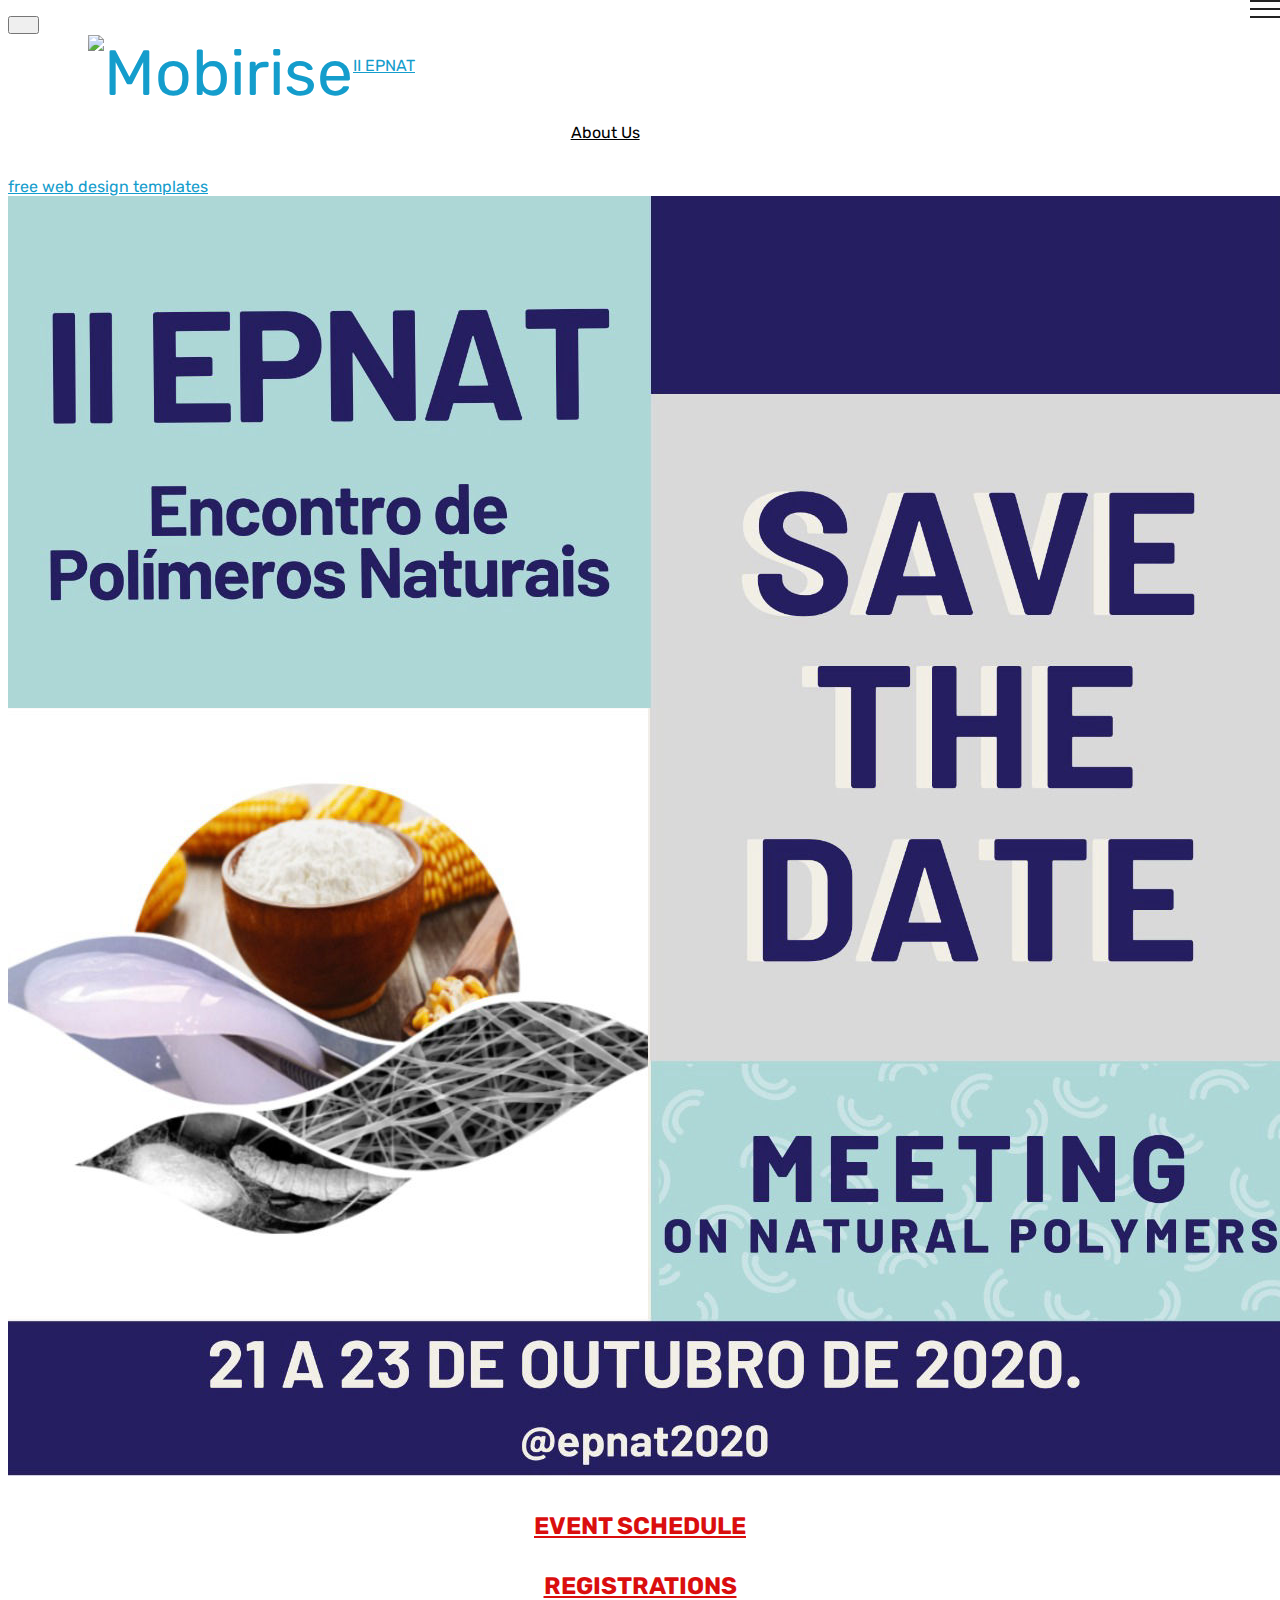
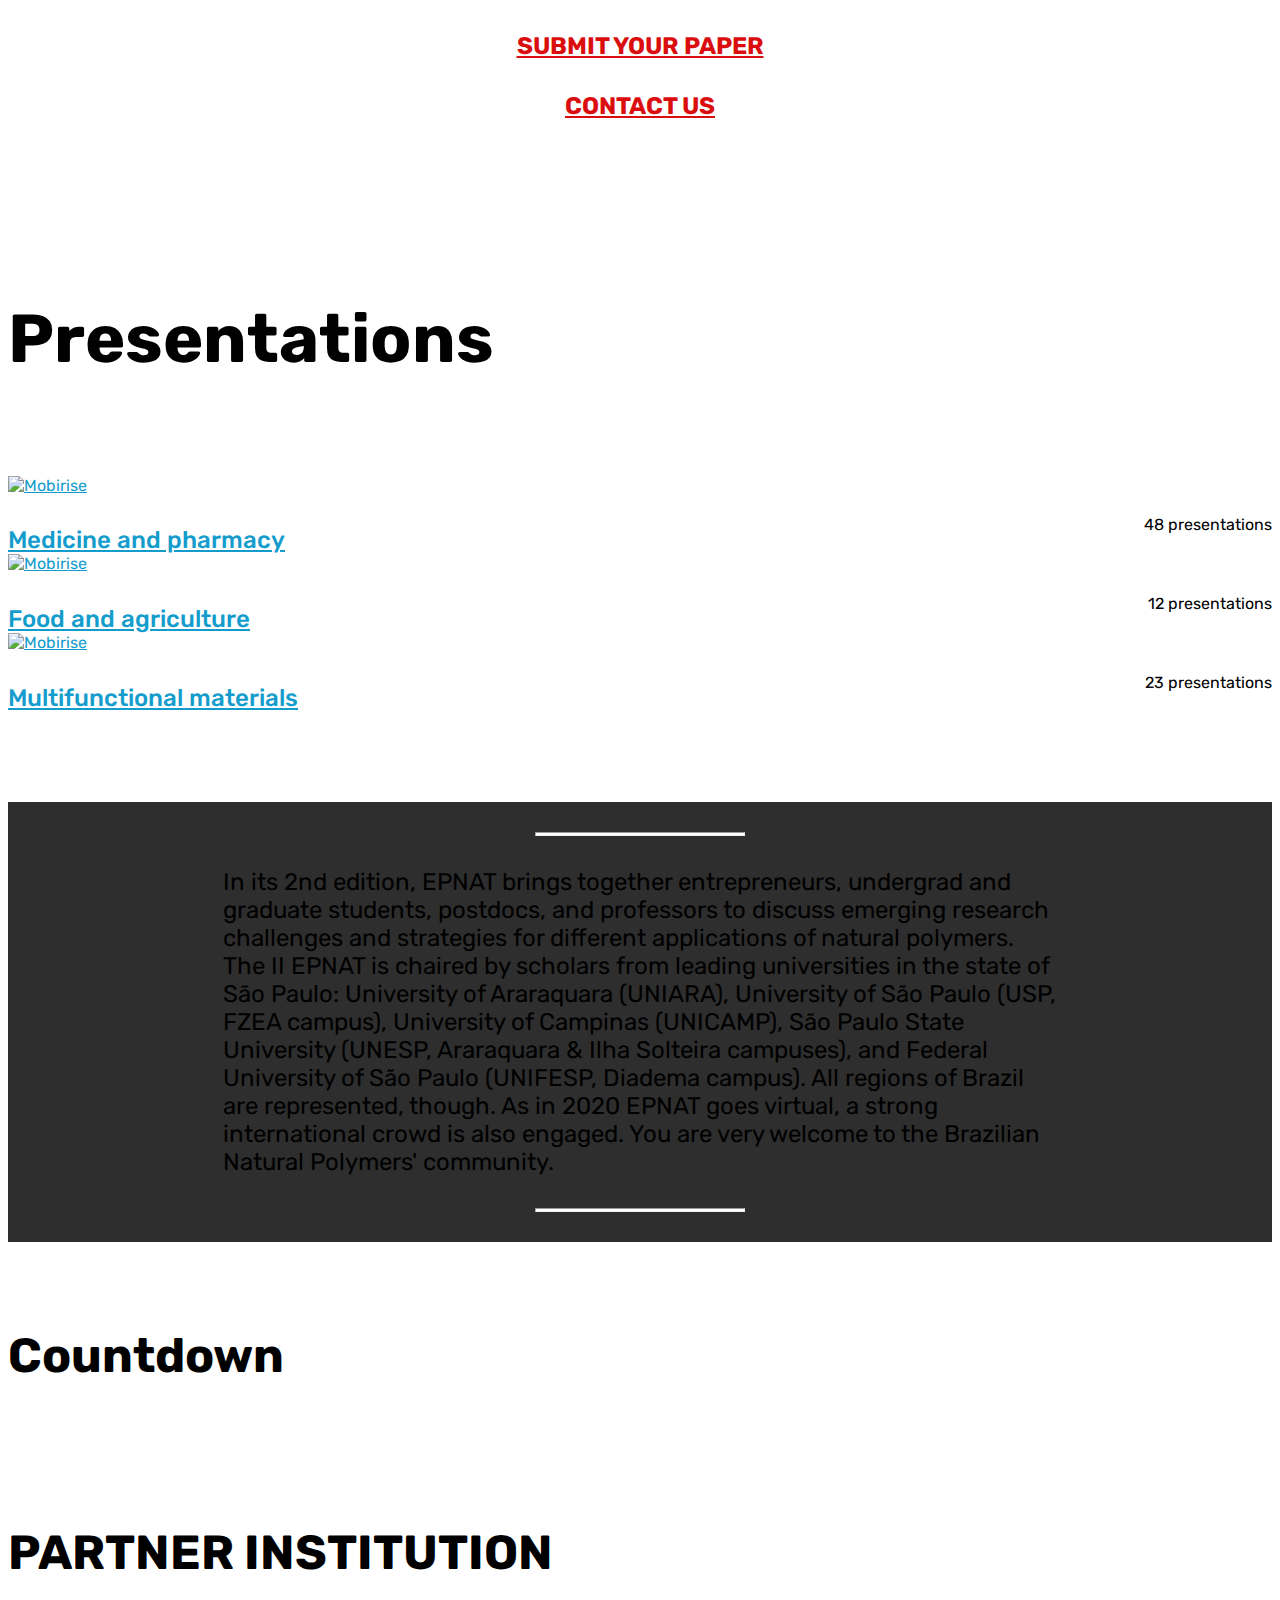
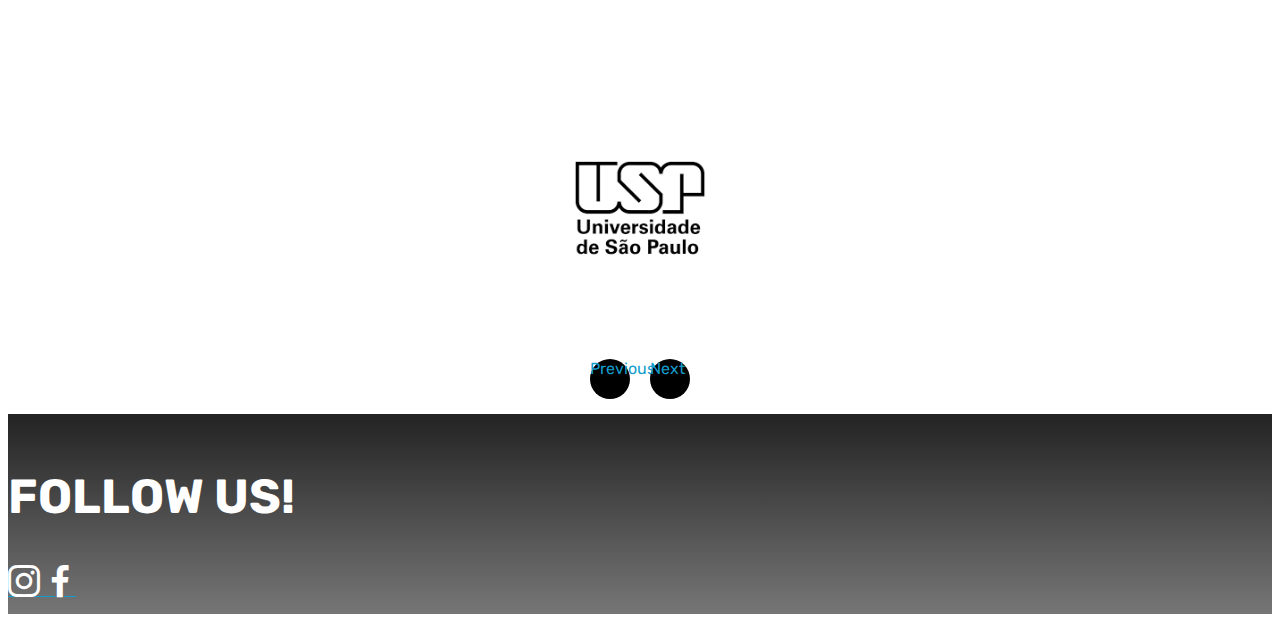
==== commit 6abd8b76: "create github pages" ====
--- a/index.html
+++ b/index.html
@@ -61,7 +61,7 @@
     </nav>
 </section>
 
-<section class="engine"><a href="https://mobirise.info/d">free web maker</a></section><section class="cid-s5FJM6Pc1t" id="image2-1y">
+<section class="engine"><a href="https://mobirise.info/m">free web design templates</a></section><section class="cid-s5FJM6Pc1t" id="image2-1y">
 
     
 
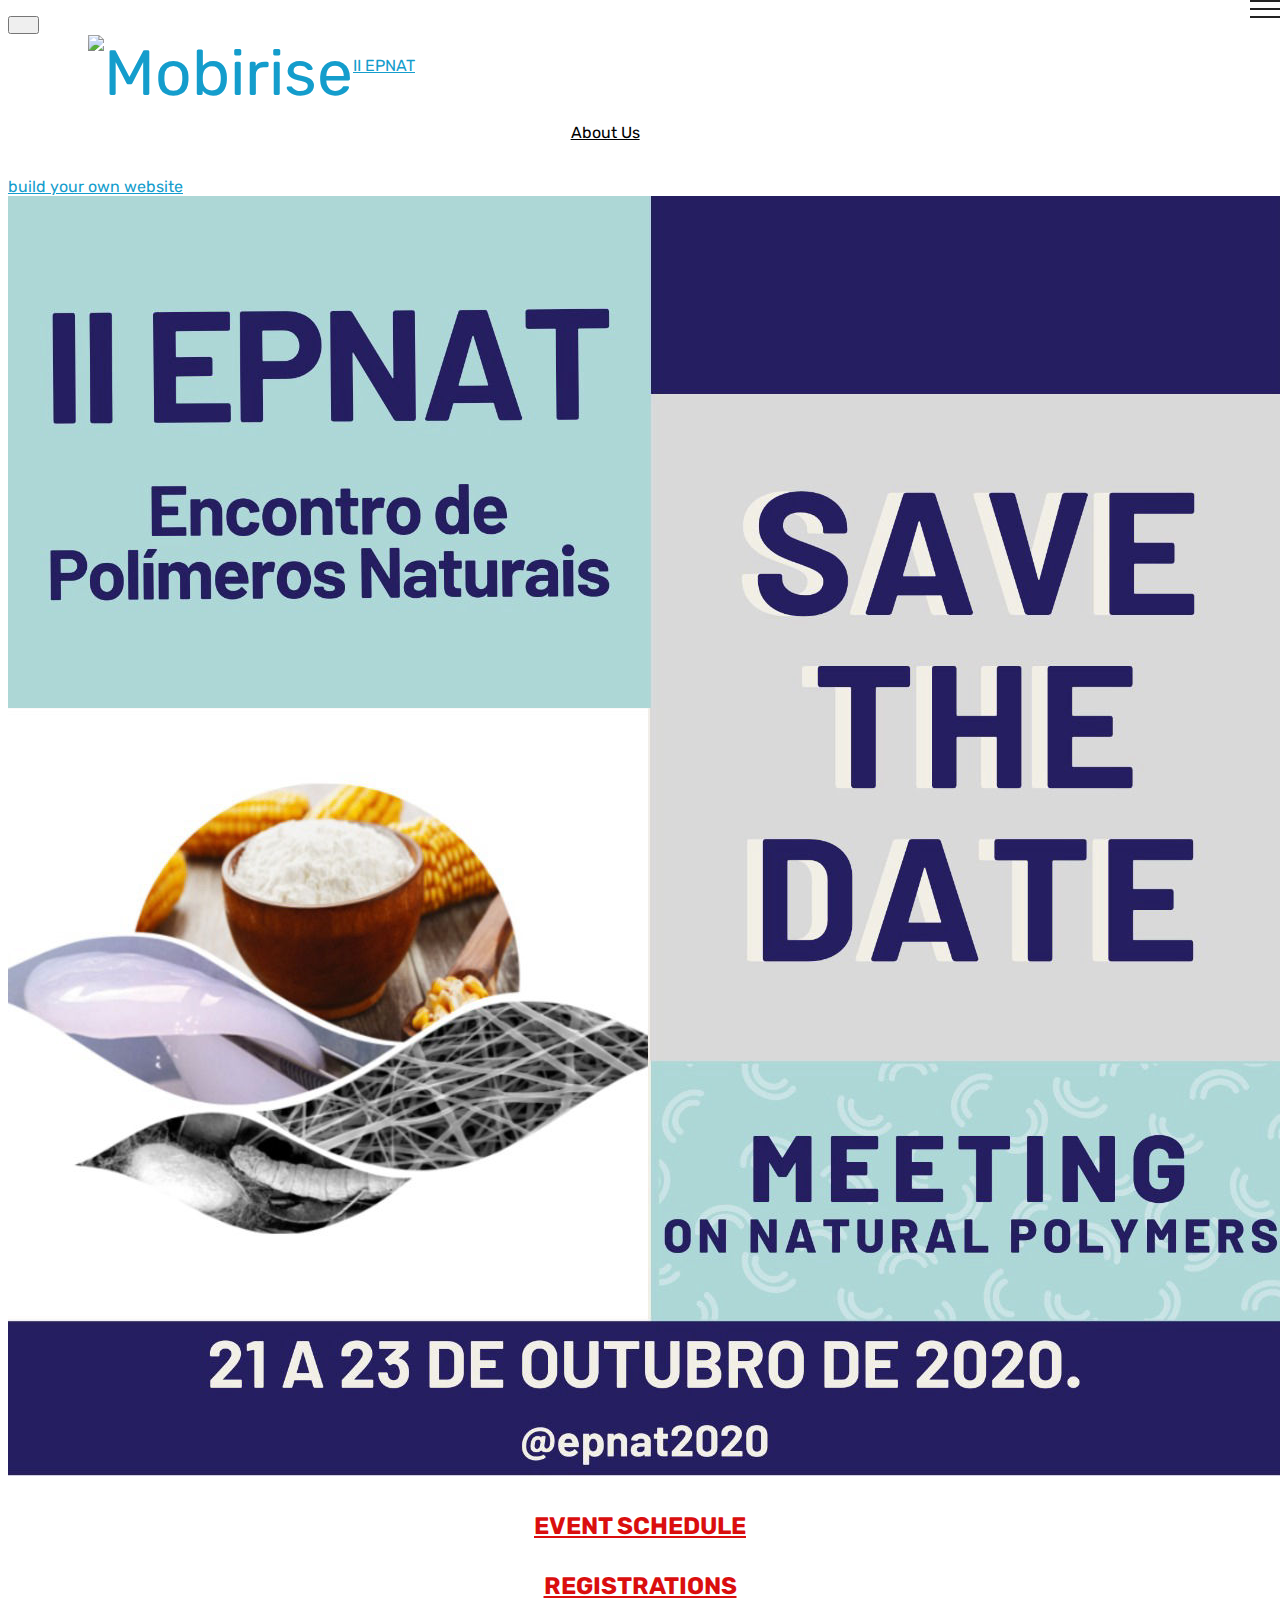
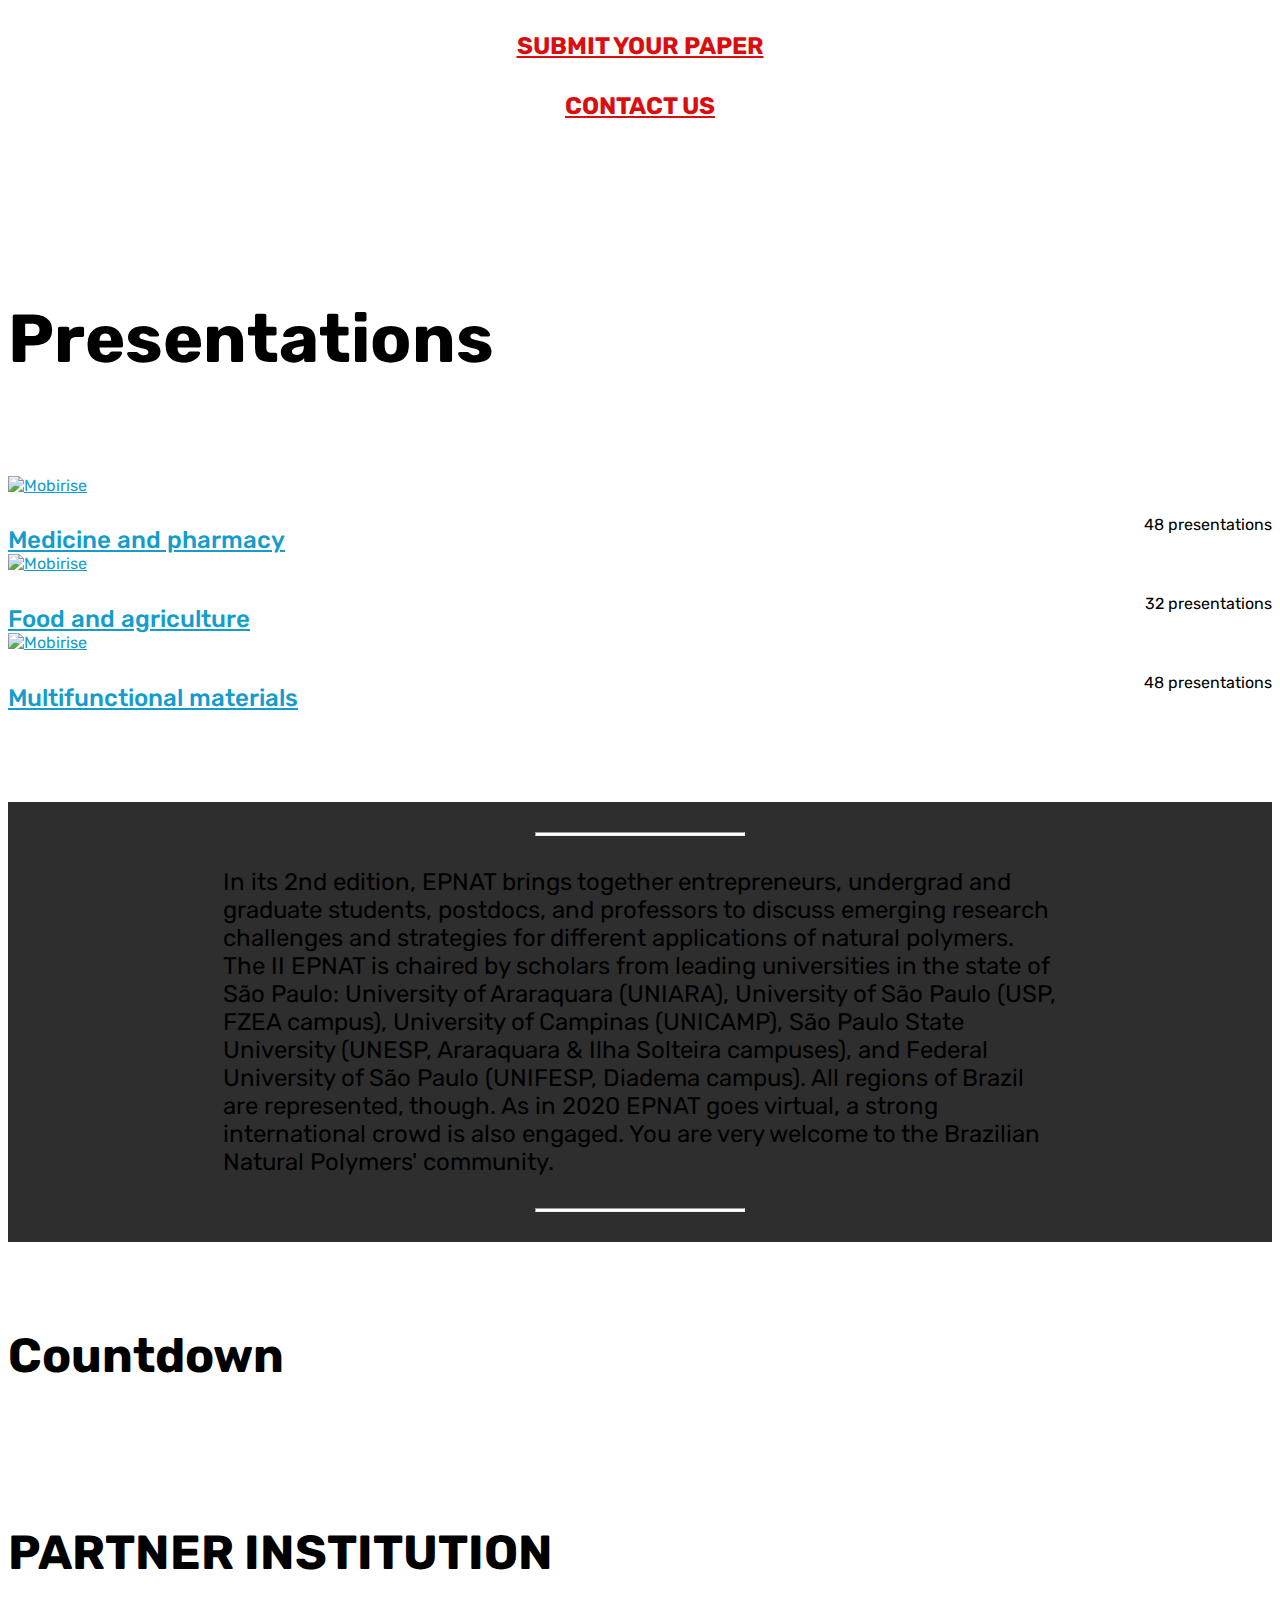
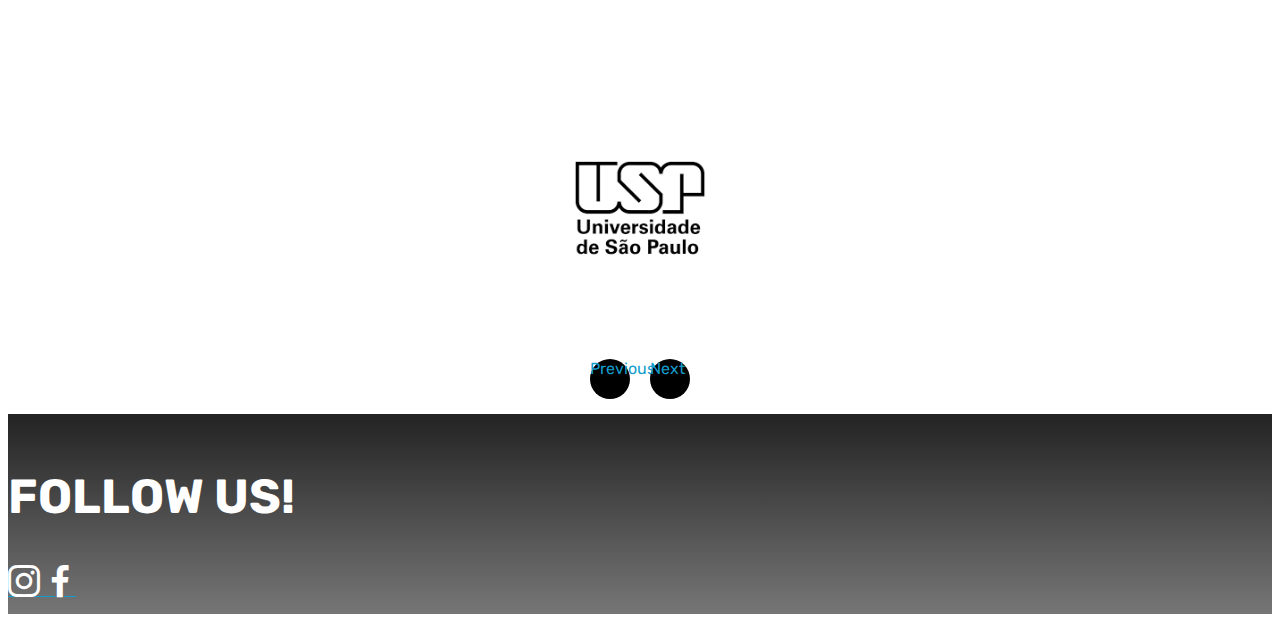
==== commit fd5e7b12: "create github pages" ====
--- a/index.html
+++ b/index.html
@@ -61,7 +61,7 @@
     </nav>
 </section>
 
-<section class="engine"><a href="https://mobirise.info/m">free web design templates</a></section><section class="cid-s5FJM6Pc1t" id="image2-1y">
+<section class="engine"><a href="https://mobirise.info/g">build your own website</a></section><section class="cid-s5FJM6Pc1t" id="image2-1y">
 
     
 
@@ -183,7 +183,7 @@
                                 <div class="wrapper">
                                     <div class="top-line pb-3">
                                         <h4 class="card-title mbr-fonts-style display-5"><a href="page13.html">Food and agriculture</a></h4>
-                                        <p class="mbr-text cost mbr-fonts-style m-0 display-7">12 presentations</p>
+                                        <p class="mbr-text cost mbr-fonts-style m-0 display-7">32 presentations</p>
                                     </div>
                                     <div class="bottom-line">
                                         
@@ -209,7 +209,7 @@
                                 <div class="wrapper">
                                     <div class="top-line pb-3">
                                         <h4 class="card-title mbr-fonts-style display-5"><a href="page10.html">Multifunctional materials</a></h4>
-                                        <p class="mbr-text cost mbr-fonts-style m-0 display-7">23 presentations</p>
+                                        <p class="mbr-text cost mbr-fonts-style m-0 display-7">48 presentations</p>
                                     </div>
                                     <div class="bottom-line">
                                         
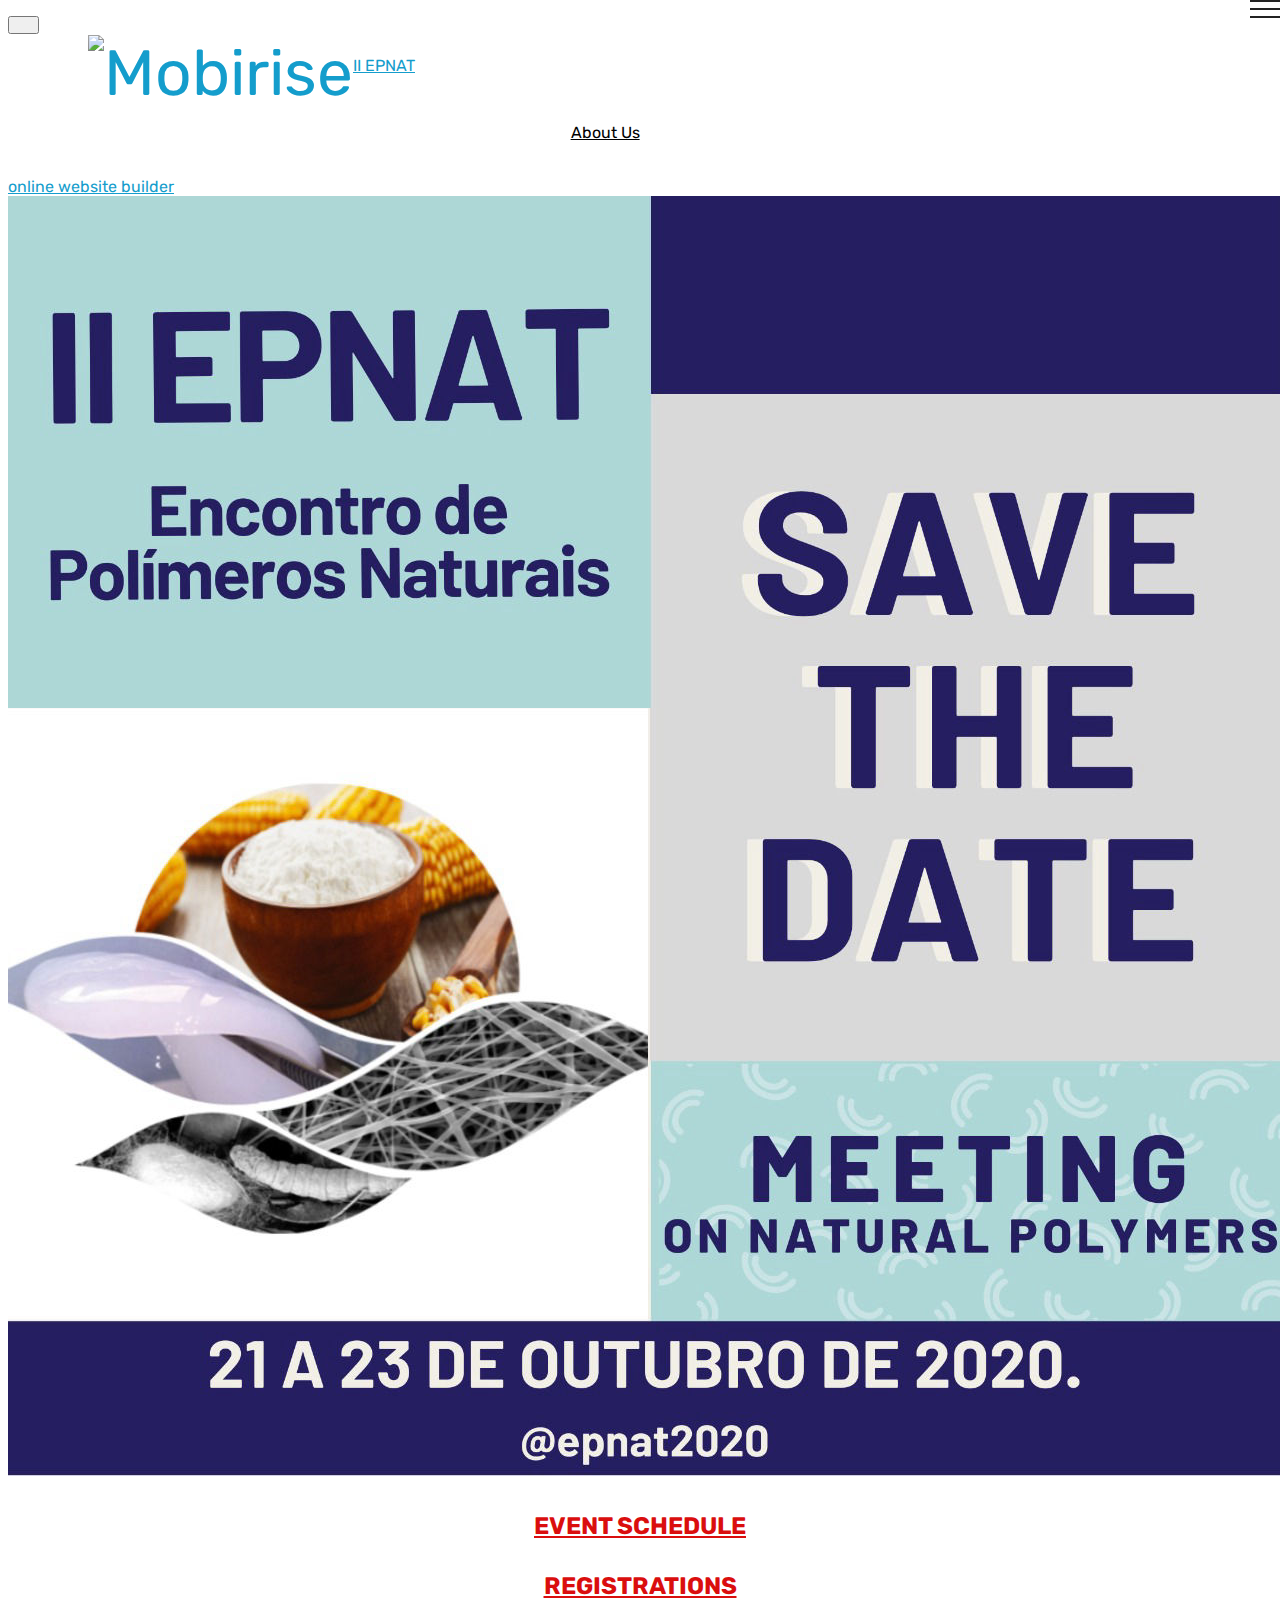
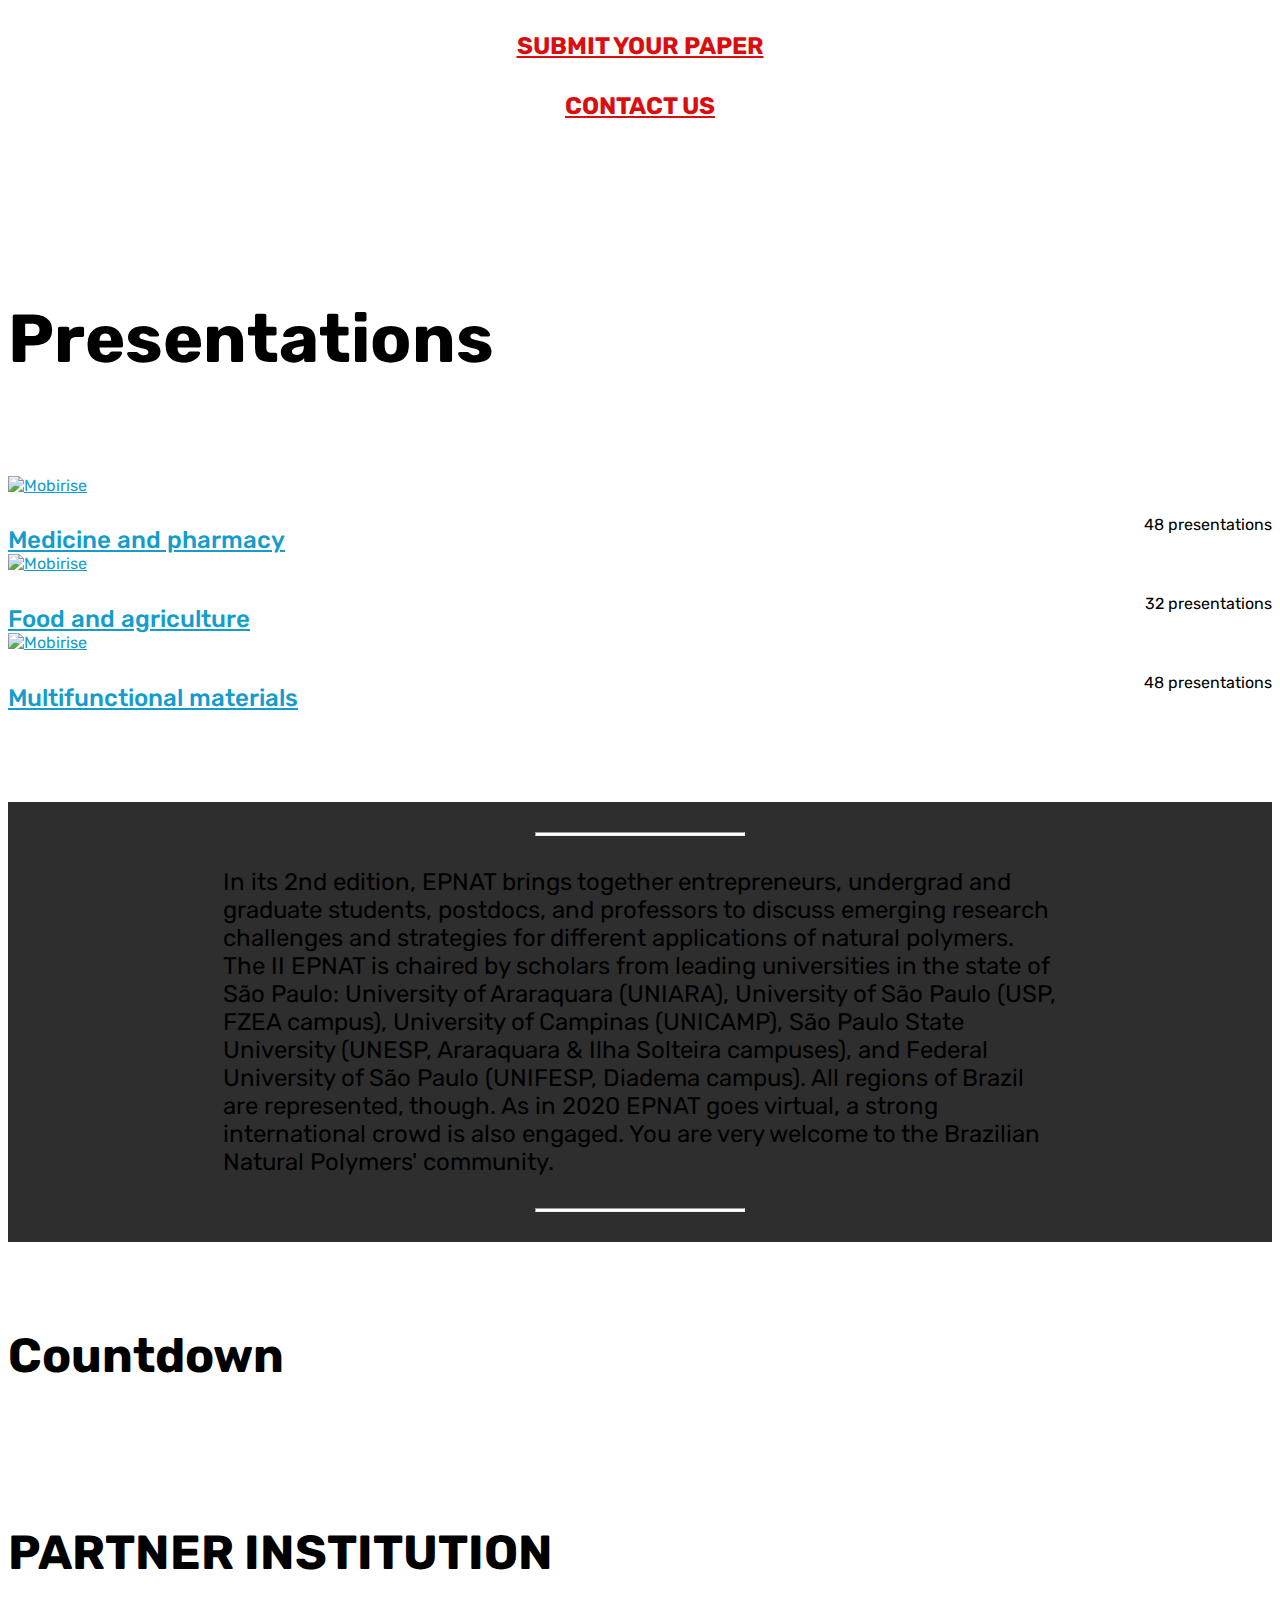
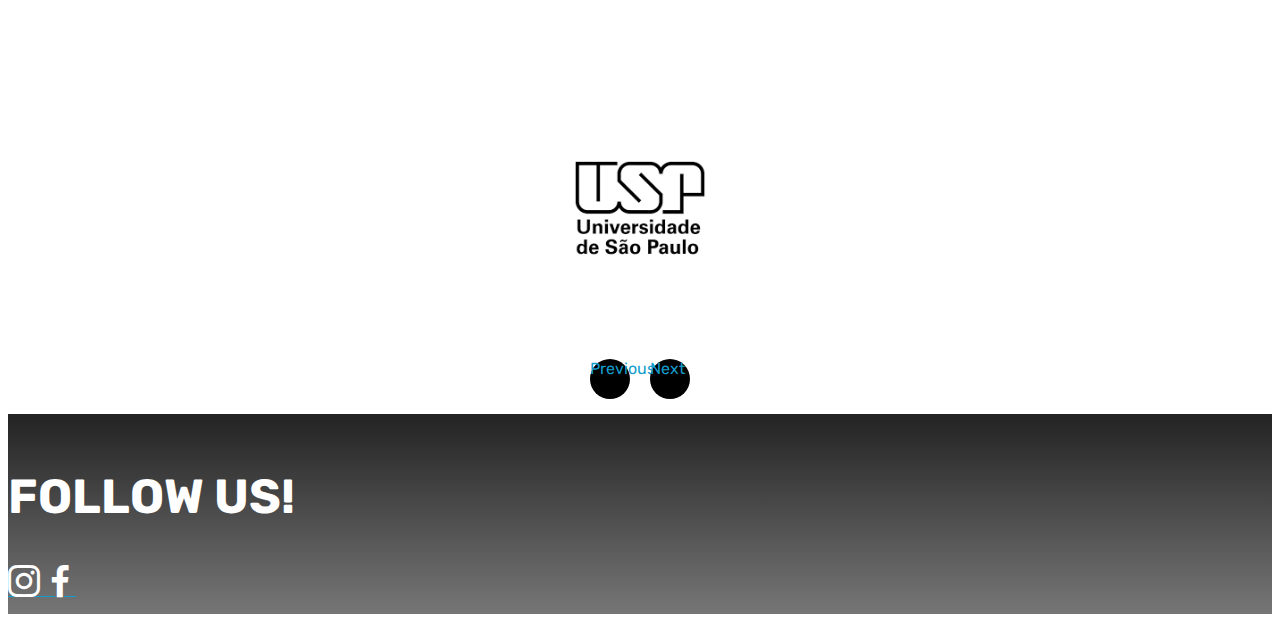
==== commit 597a30e8: "create github pages" ====
--- a/index.html
+++ b/index.html
@@ -61,7 +61,7 @@
     </nav>
 </section>
 
-<section class="engine"><a href="https://mobirise.info/g">build your own website</a></section><section class="cid-s5FJM6Pc1t" id="image2-1y">
+<section class="engine"><a href="https://mobirise.info/a">online website builder</a></section><section class="cid-s5FJM6Pc1t" id="image2-1y">
 
     
 
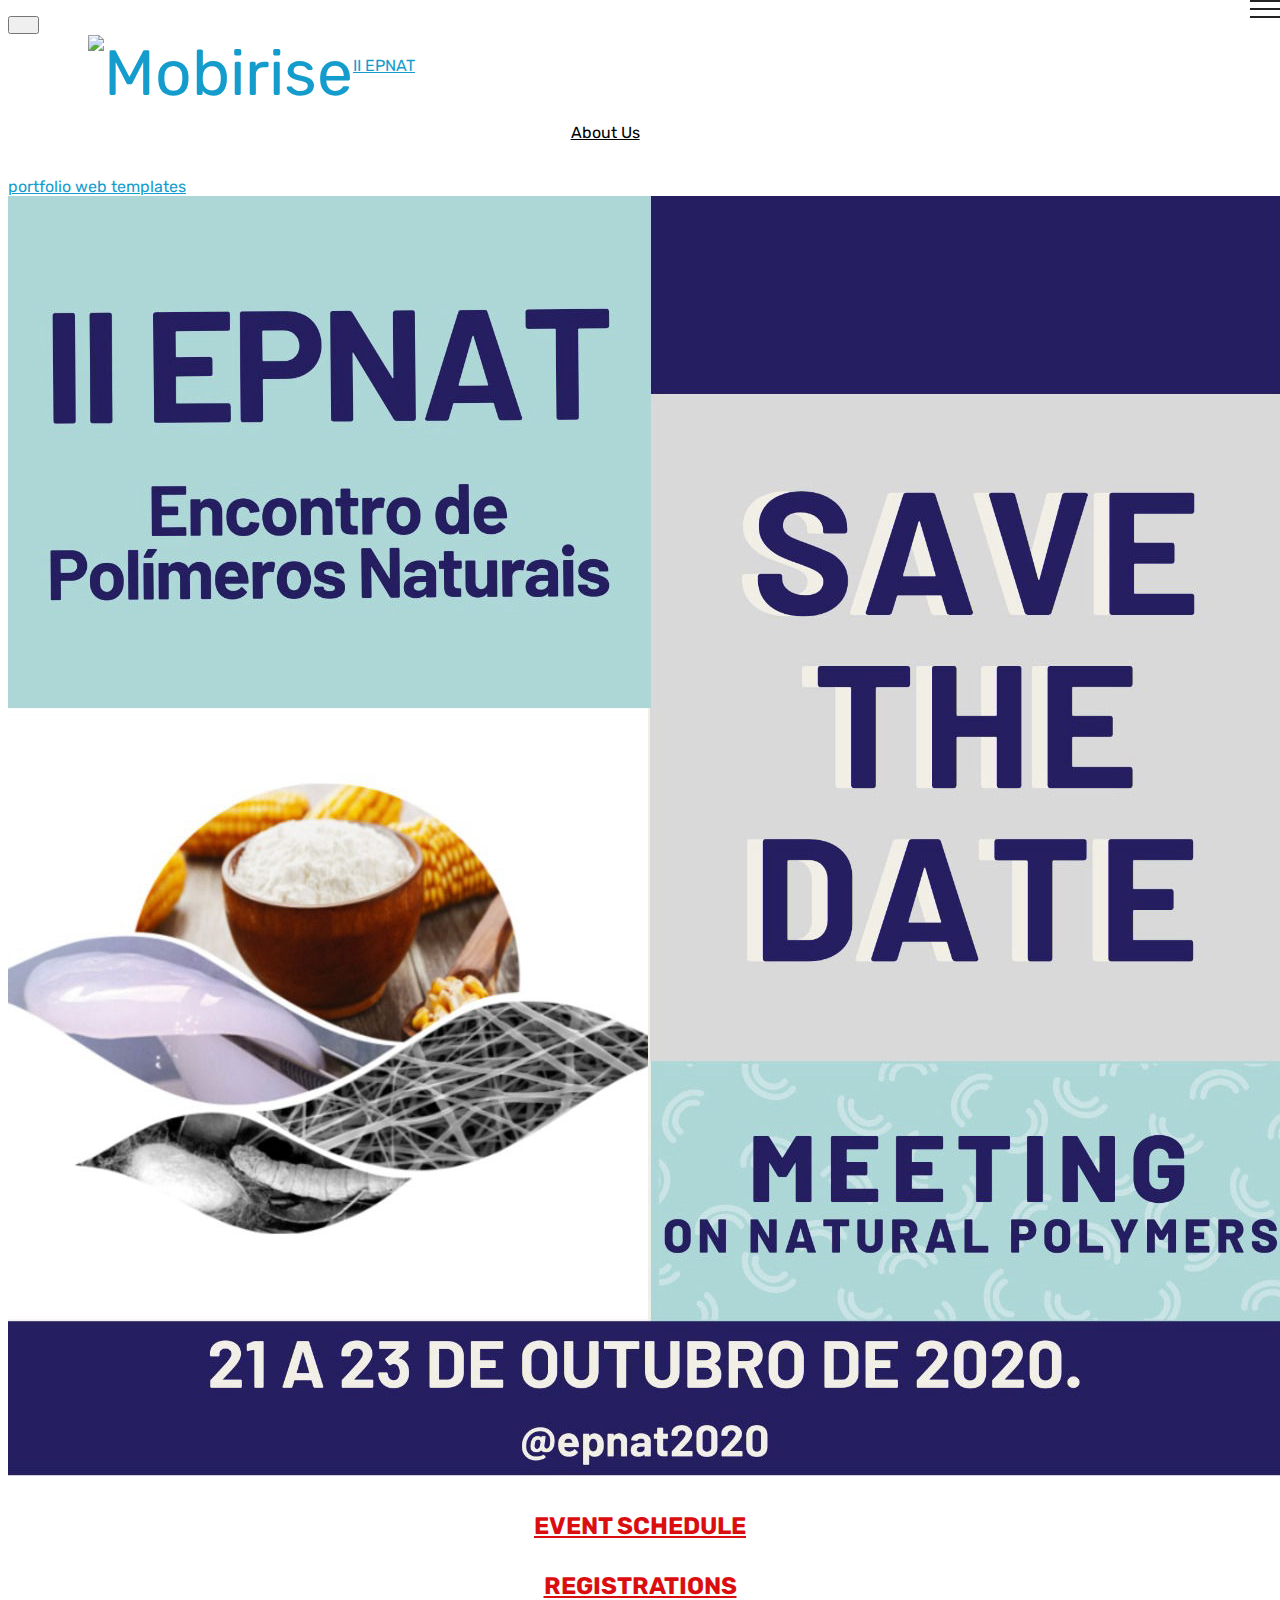
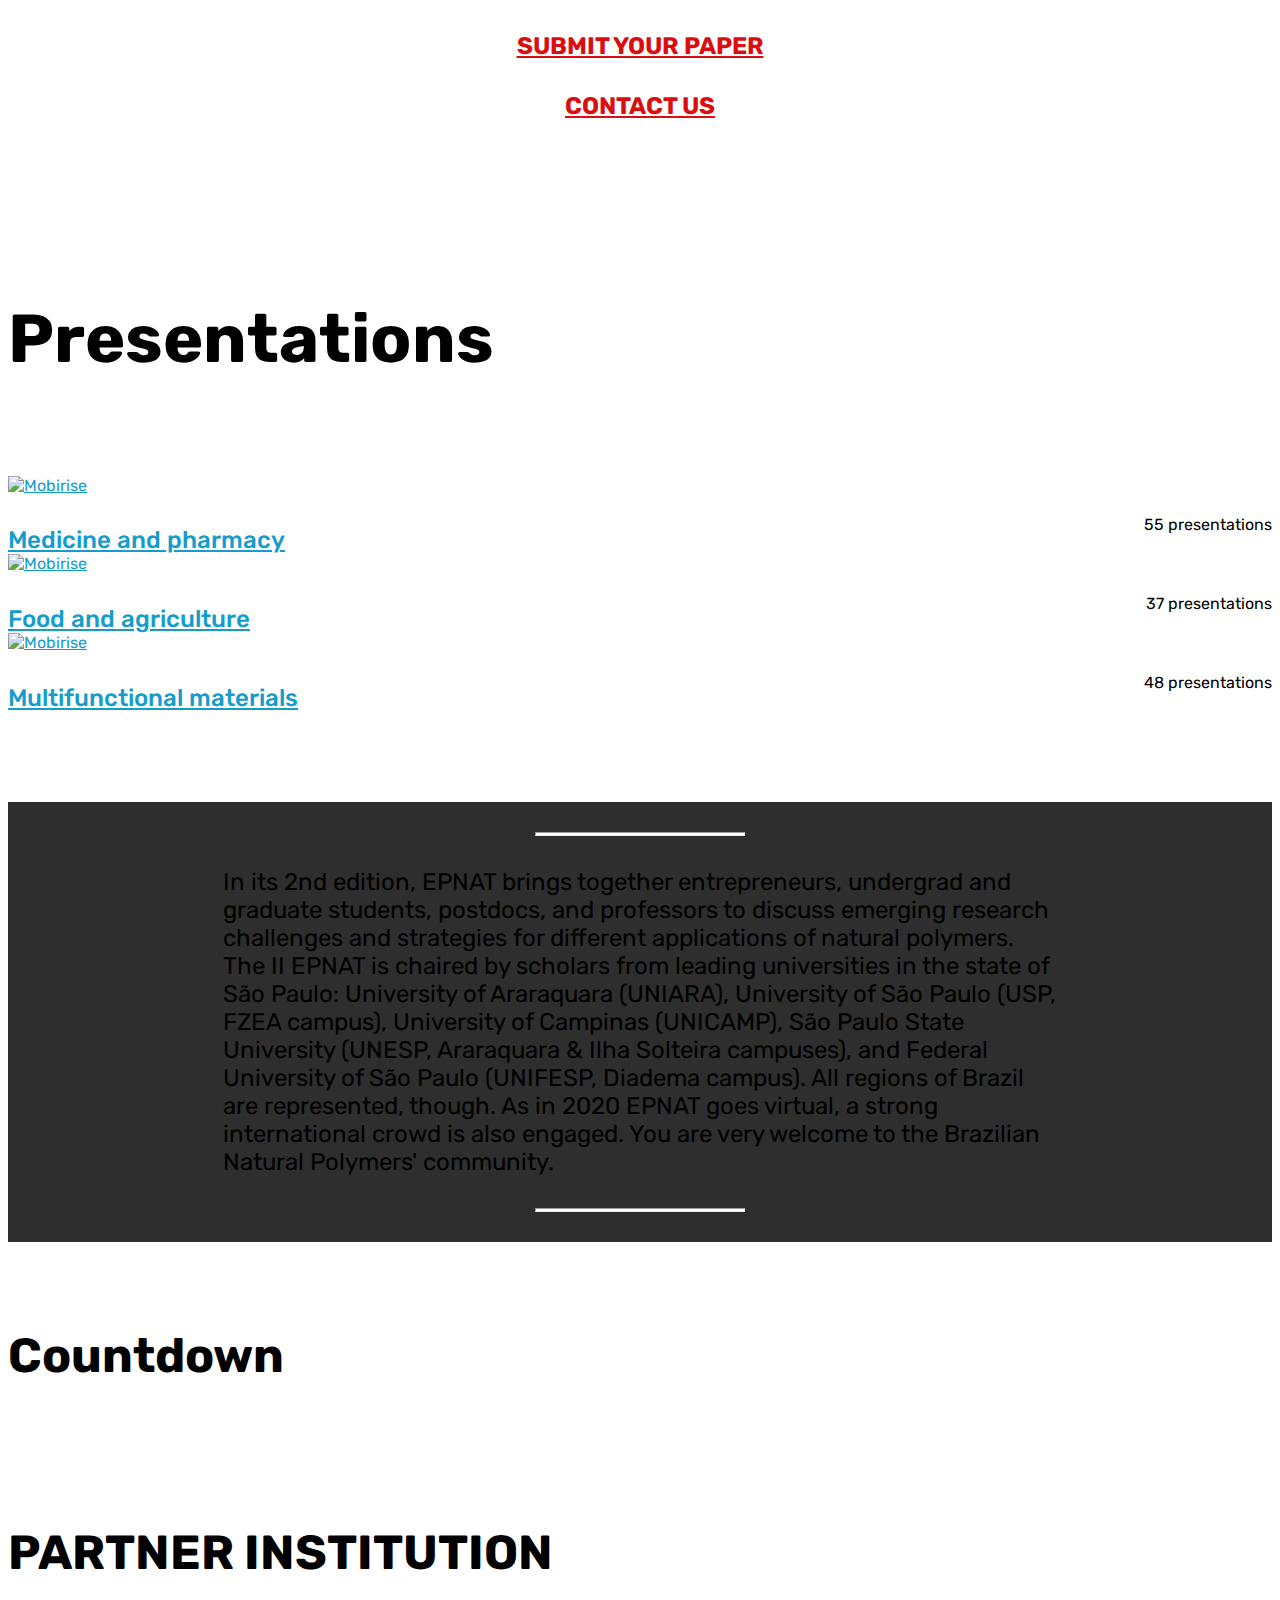
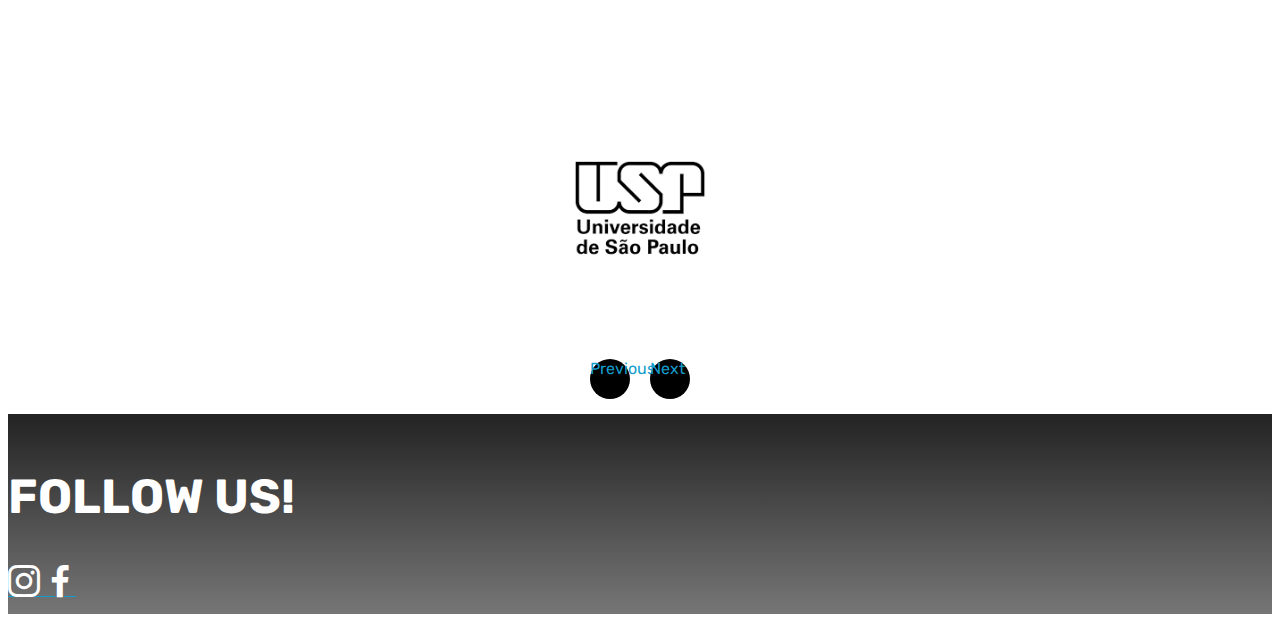
==== commit 0e3b0151: "create github pages" ====
--- a/index.html
+++ b/index.html
@@ -61,7 +61,7 @@
     </nav>
 </section>
 
-<section class="engine"><a href="https://mobirise.info/a">online website builder</a></section><section class="cid-s5FJM6Pc1t" id="image2-1y">
+<section class="engine"><a href="https://mobirise.info/o">portfolio web templates</a></section><section class="cid-s5FJM6Pc1t" id="image2-1y">
 
     
 
@@ -157,7 +157,7 @@
                                 <div class="wrapper">
                                     <div class="top-line pb-3">
                                         <h4 class="card-title mbr-fonts-style display-5"><a href="page12.html">Medicine and pharmacy</a></h4>
-                                        <p class="mbr-text cost mbr-fonts-style m-0 display-7">48 presentations</p>
+                                        <p class="mbr-text cost mbr-fonts-style m-0 display-7">55 presentations</p>
                                     </div>
                                     <div class="bottom-line">
                                         
@@ -183,7 +183,7 @@
                                 <div class="wrapper">
                                     <div class="top-line pb-3">
                                         <h4 class="card-title mbr-fonts-style display-5"><a href="page13.html">Food and agriculture</a></h4>
-                                        <p class="mbr-text cost mbr-fonts-style m-0 display-7">32 presentations</p>
+                                        <p class="mbr-text cost mbr-fonts-style m-0 display-7">37 presentations</p>
                                     </div>
                                     <div class="bottom-line">
                                         
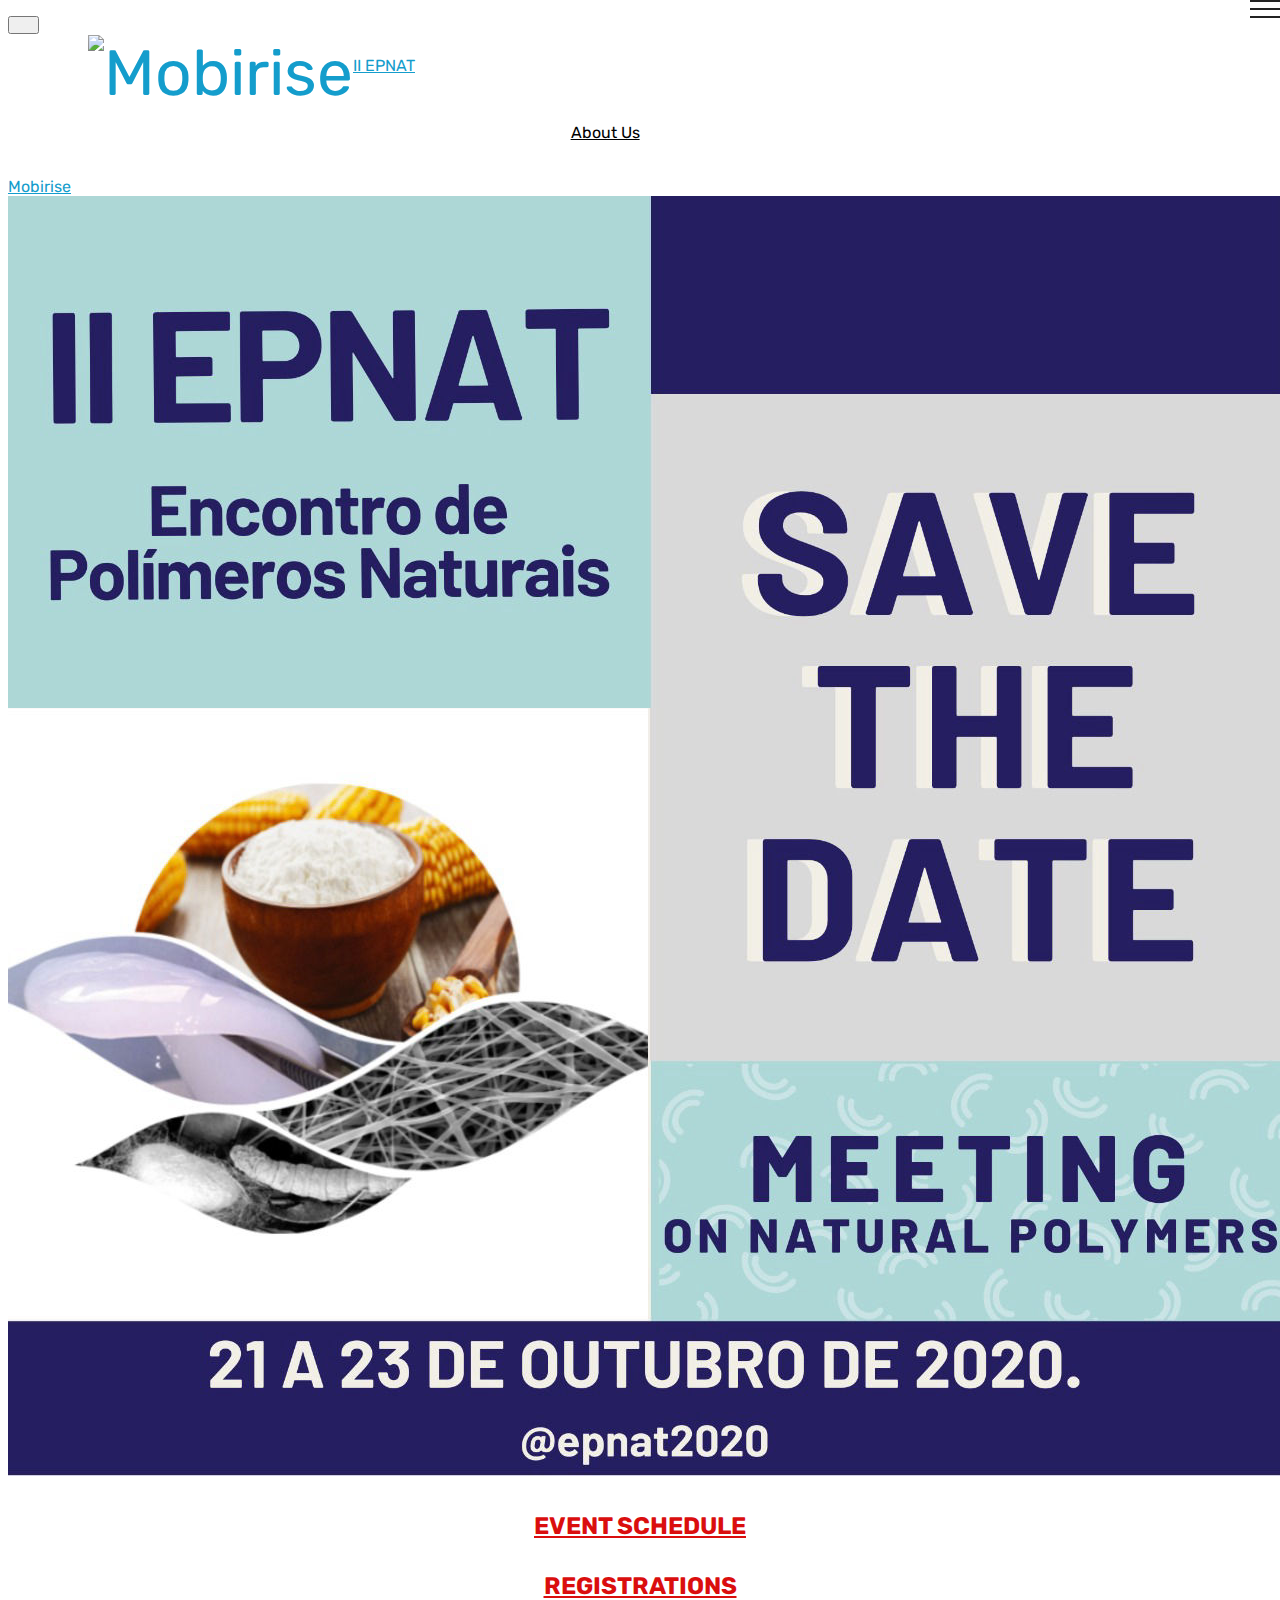
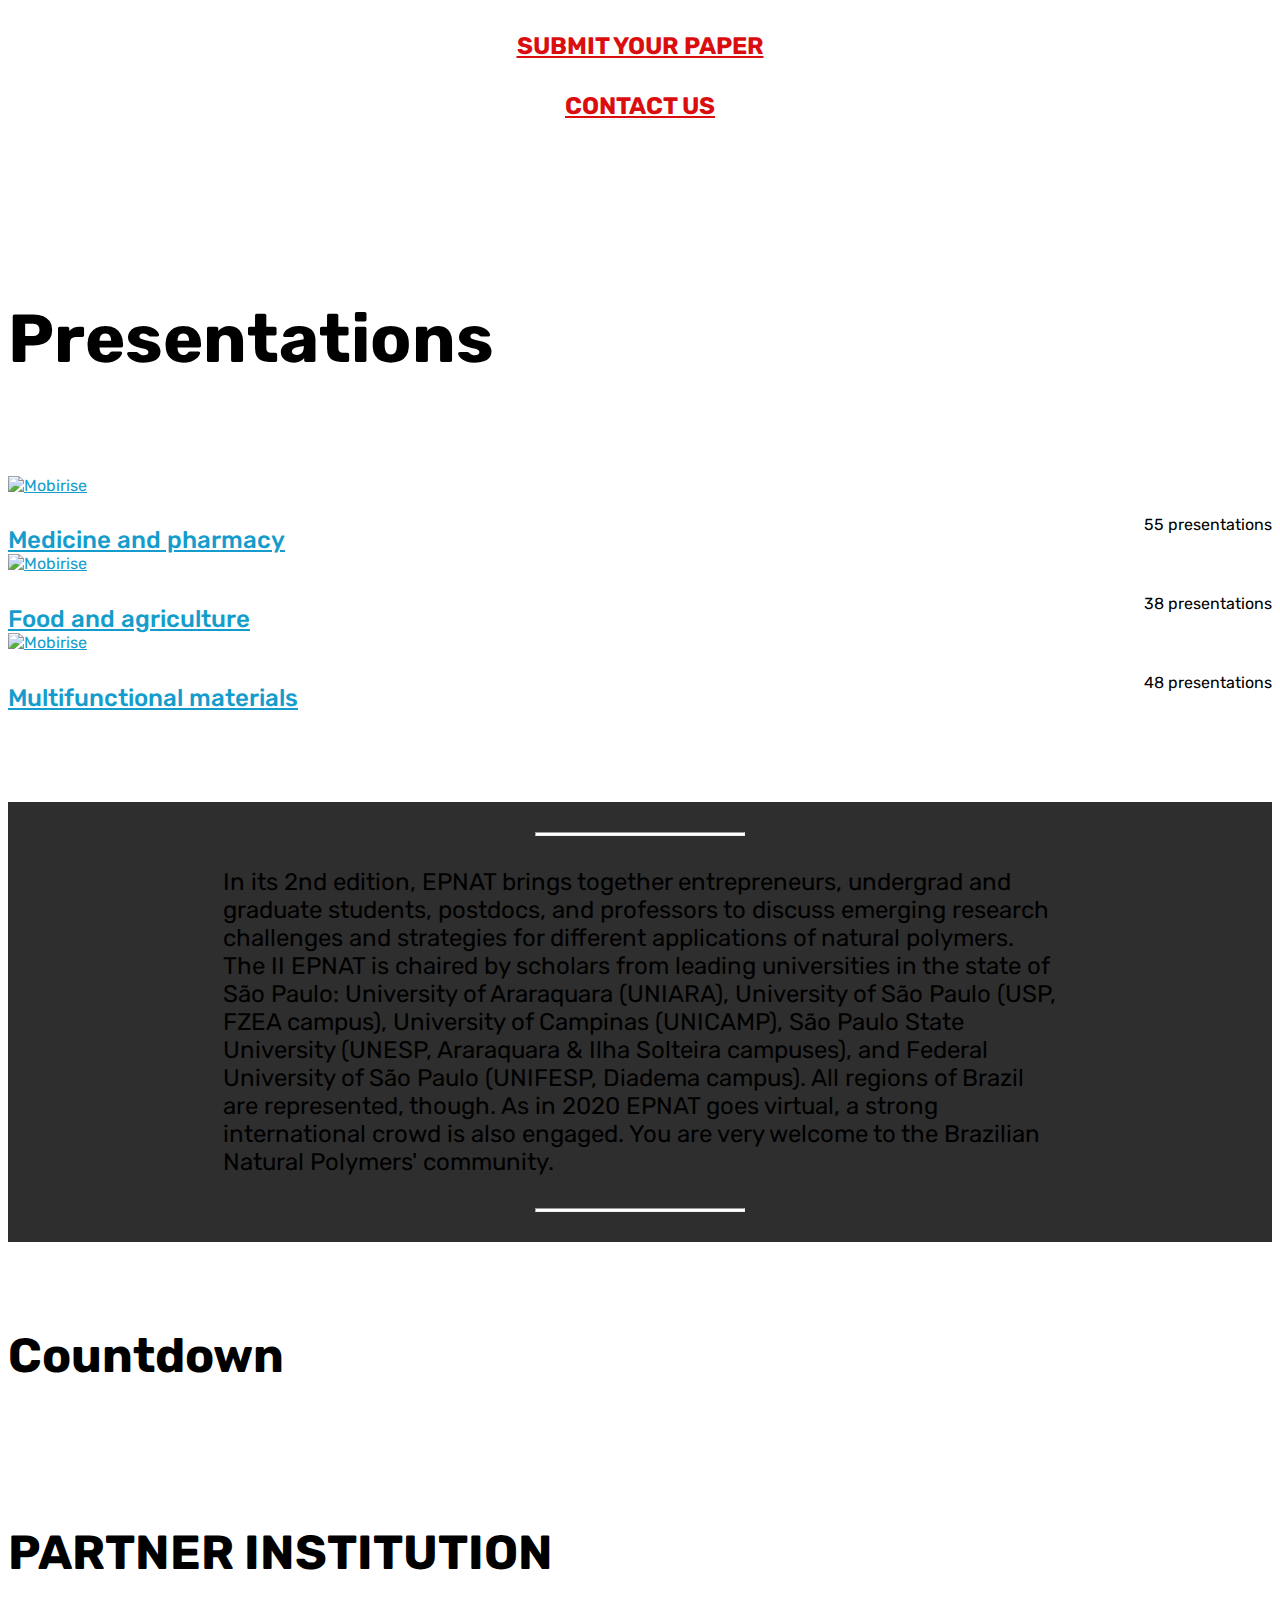
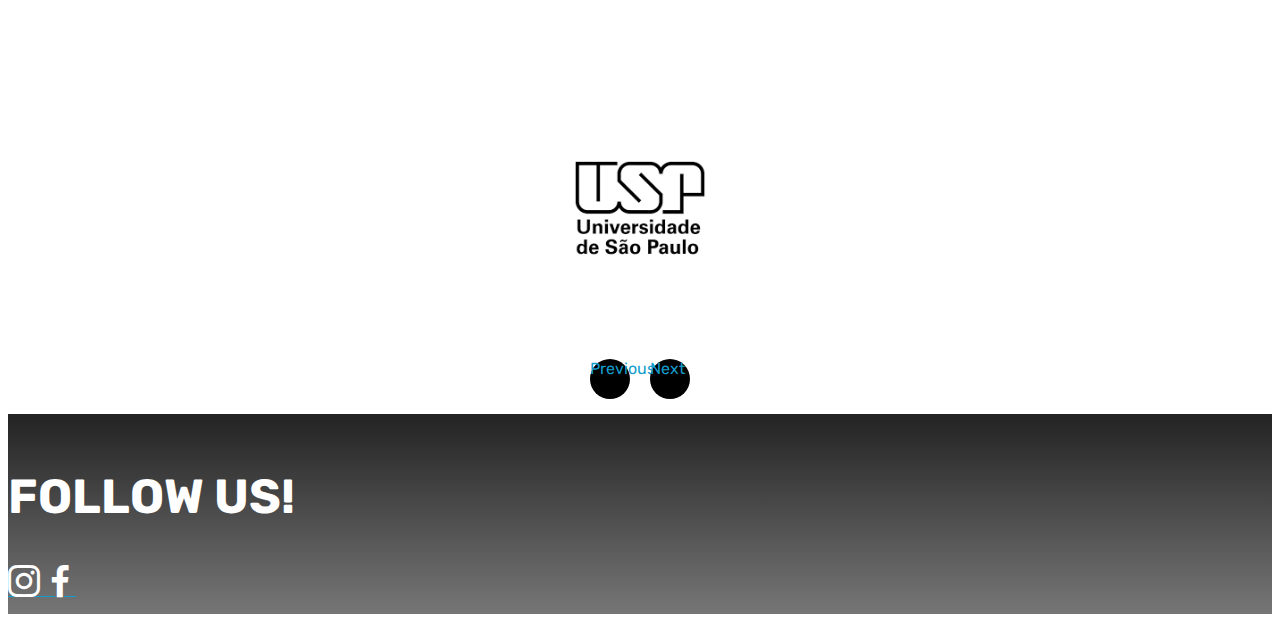
==== commit 52c49d2c: "create github pages" ====
--- a/index.html
+++ b/index.html
@@ -61,7 +61,7 @@
     </nav>
 </section>
 
-<section class="engine"><a href="https://mobirise.info/o">portfolio web templates</a></section><section class="cid-s5FJM6Pc1t" id="image2-1y">
+<section class="engine"><a href="https://mobirise.info">Mobirise</a></section><section class="cid-s5FJM6Pc1t" id="image2-1y">
 
     
 
@@ -183,7 +183,7 @@
                                 <div class="wrapper">
                                     <div class="top-line pb-3">
                                         <h4 class="card-title mbr-fonts-style display-5"><a href="page13.html">Food and agriculture</a></h4>
-                                        <p class="mbr-text cost mbr-fonts-style m-0 display-7">37 presentations</p>
+                                        <p class="mbr-text cost mbr-fonts-style m-0 display-7">38 presentations</p>
                                     </div>
                                     <div class="bottom-line">
                                         
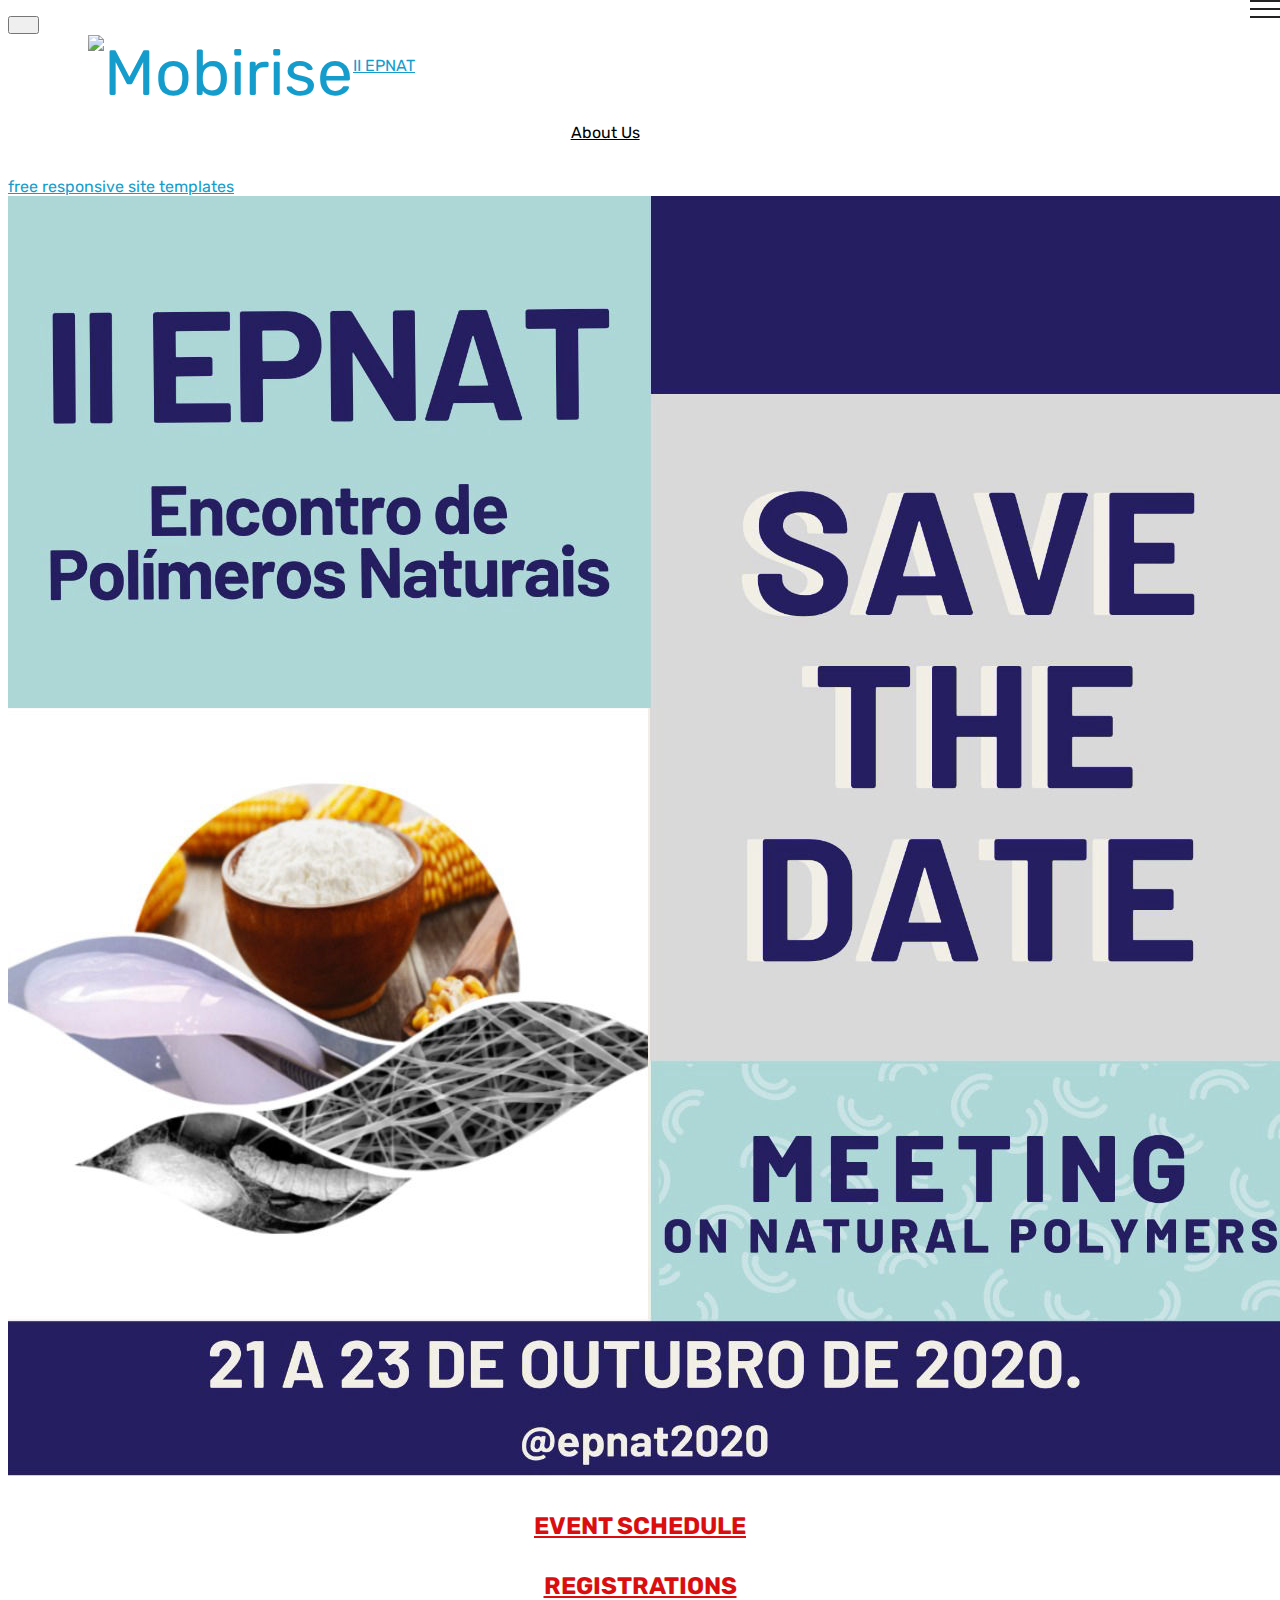
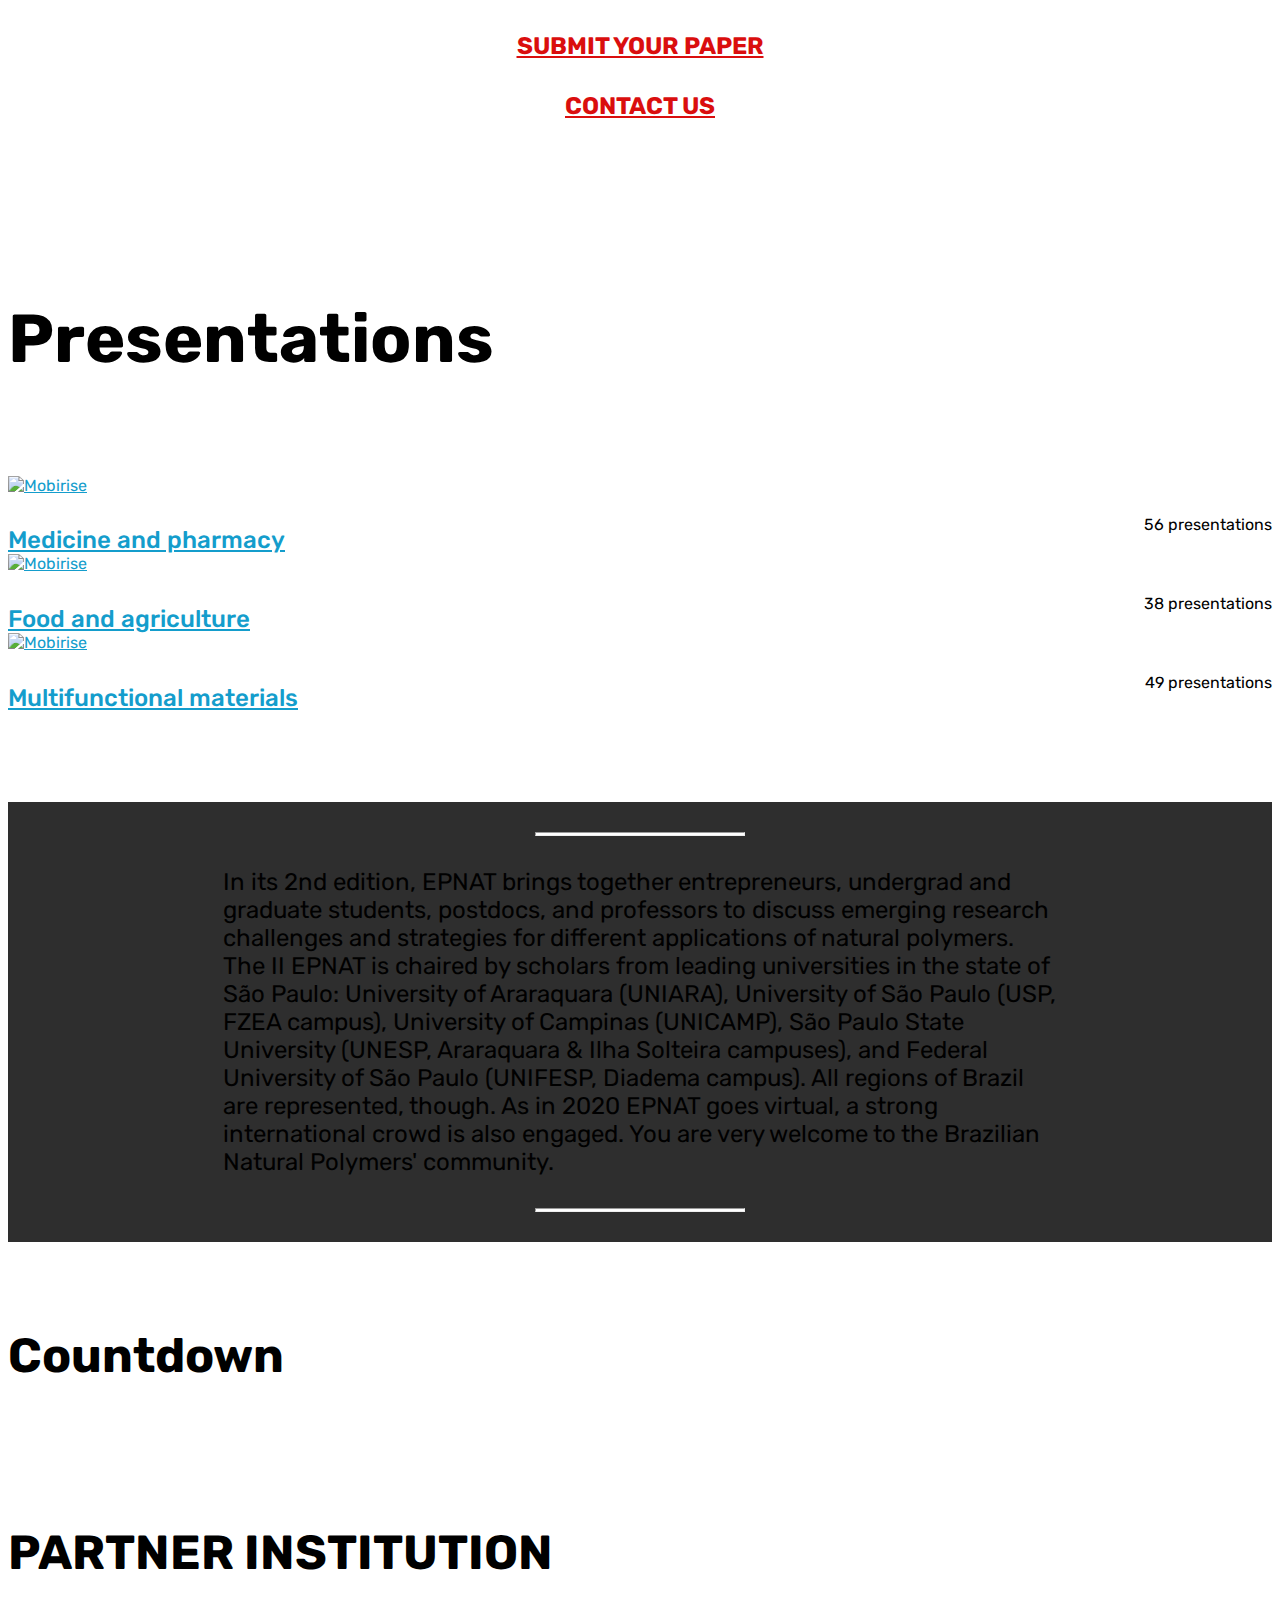
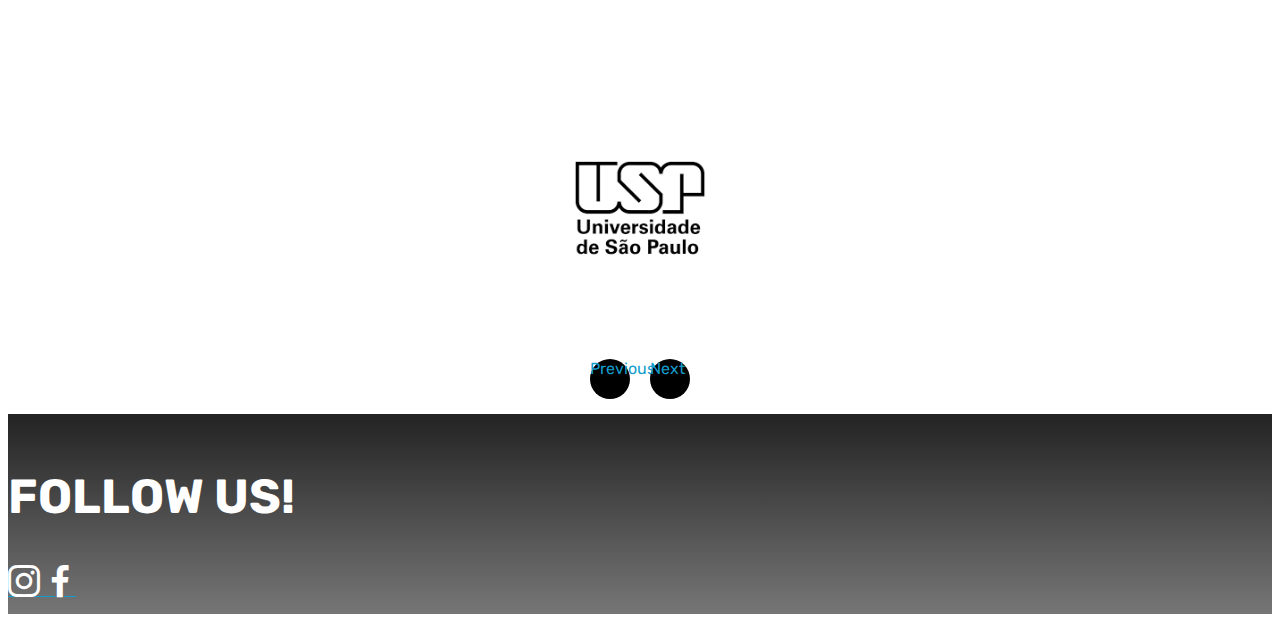
==== commit 4200153e: "create github pages" ====
--- a/index.html
+++ b/index.html
@@ -61,7 +61,7 @@
     </nav>
 </section>
 
-<section class="engine"><a href="https://mobirise.info">Mobirise</a></section><section class="cid-s5FJM6Pc1t" id="image2-1y">
+<section class="engine"><a href="https://mobirise.info/q">free responsive site templates</a></section><section class="cid-s5FJM6Pc1t" id="image2-1y">
 
     
 
@@ -157,7 +157,7 @@
                                 <div class="wrapper">
                                     <div class="top-line pb-3">
                                         <h4 class="card-title mbr-fonts-style display-5"><a href="page12.html">Medicine and pharmacy</a></h4>
-                                        <p class="mbr-text cost mbr-fonts-style m-0 display-7">55 presentations</p>
+                                        <p class="mbr-text cost mbr-fonts-style m-0 display-7">56 presentations</p>
                                     </div>
                                     <div class="bottom-line">
                                         
@@ -209,7 +209,7 @@
                                 <div class="wrapper">
                                     <div class="top-line pb-3">
                                         <h4 class="card-title mbr-fonts-style display-5"><a href="page10.html">Multifunctional materials</a></h4>
-                                        <p class="mbr-text cost mbr-fonts-style m-0 display-7">48 presentations</p>
+                                        <p class="mbr-text cost mbr-fonts-style m-0 display-7">49 presentations</p>
                                     </div>
                                     <div class="bottom-line">
                                         
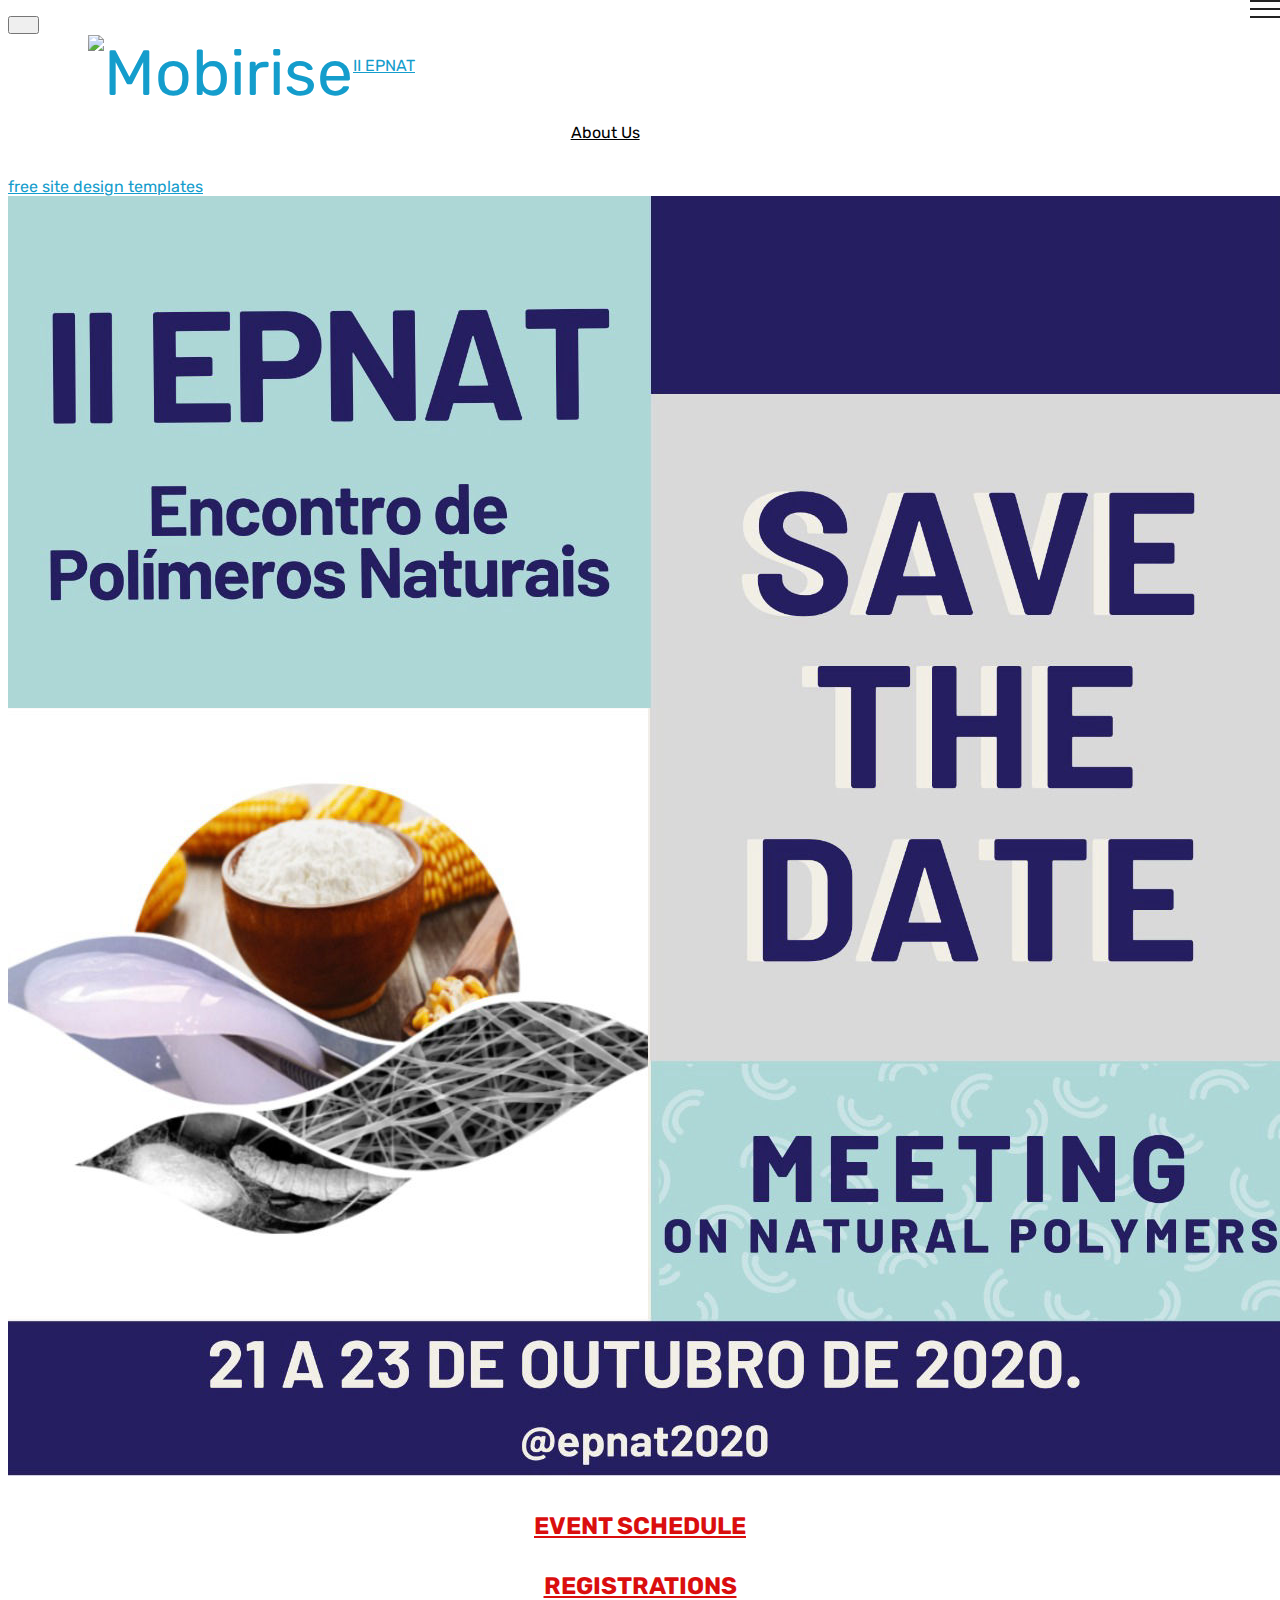
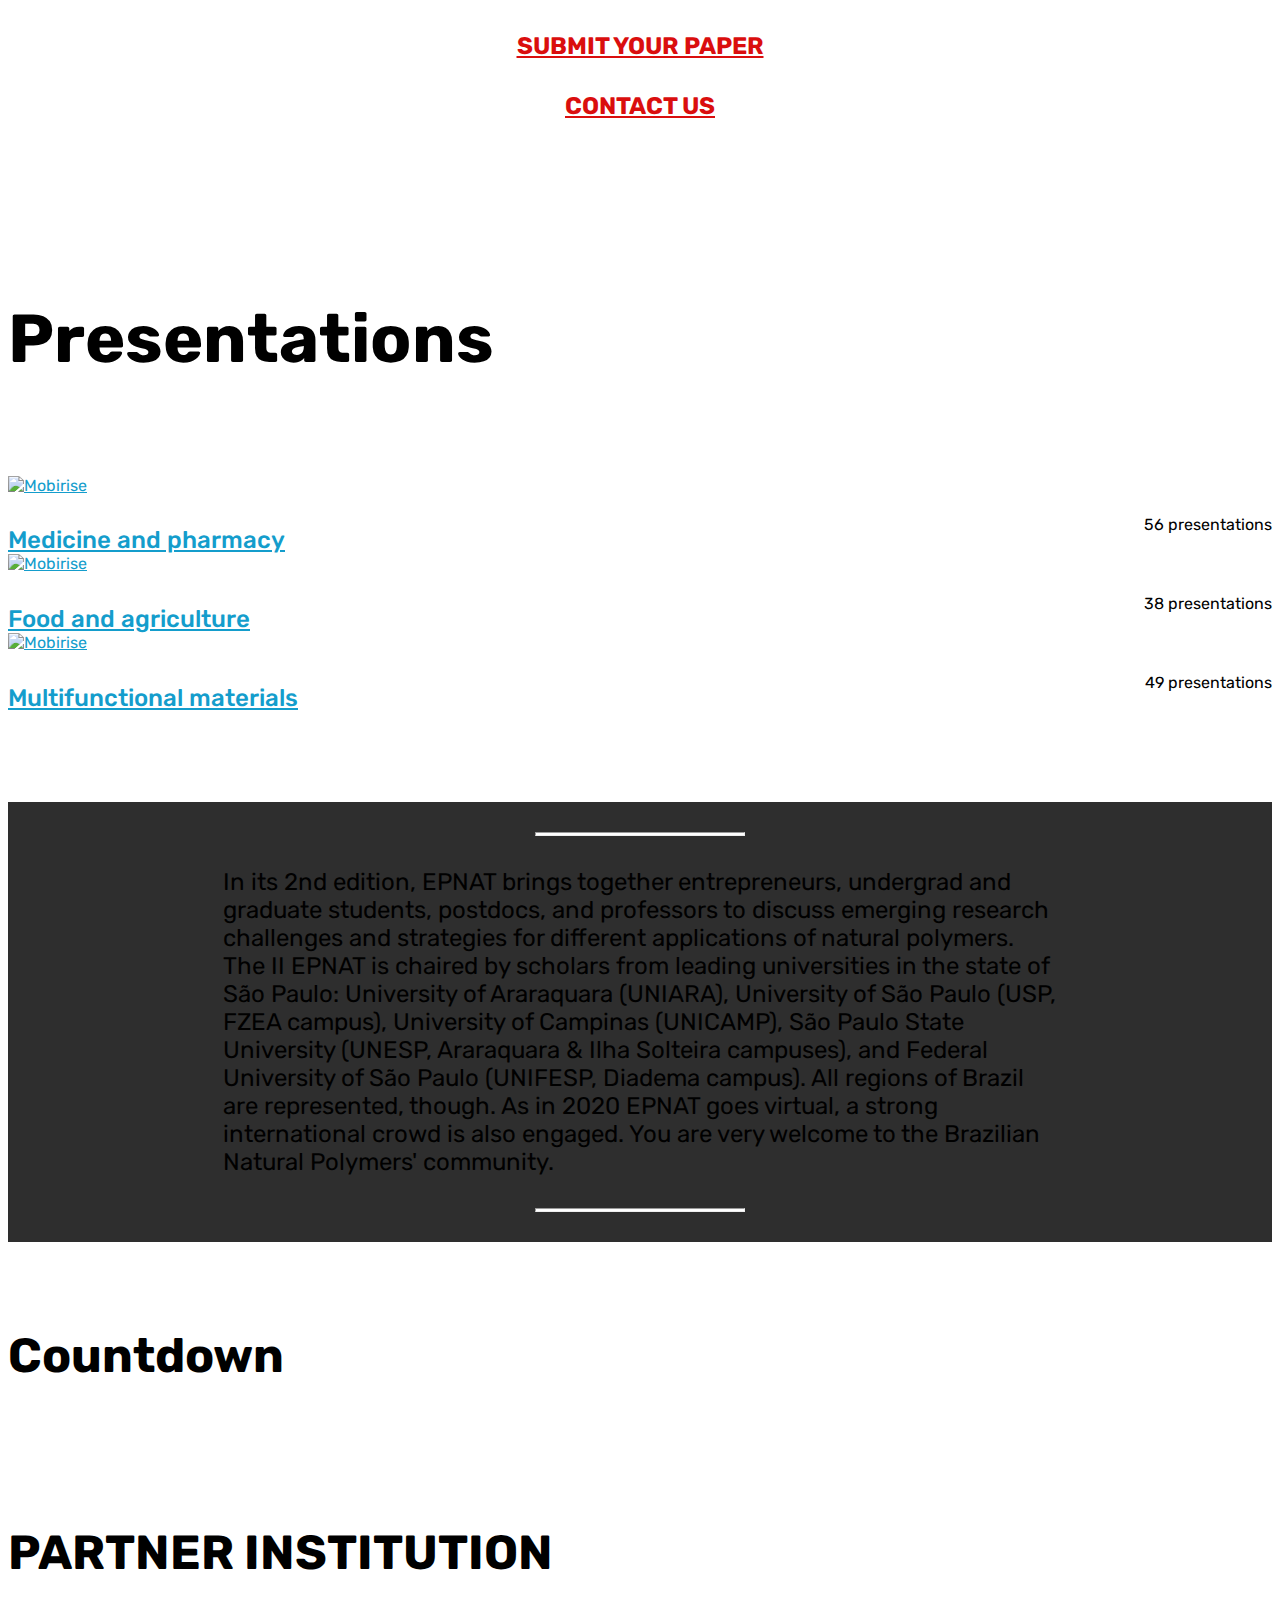
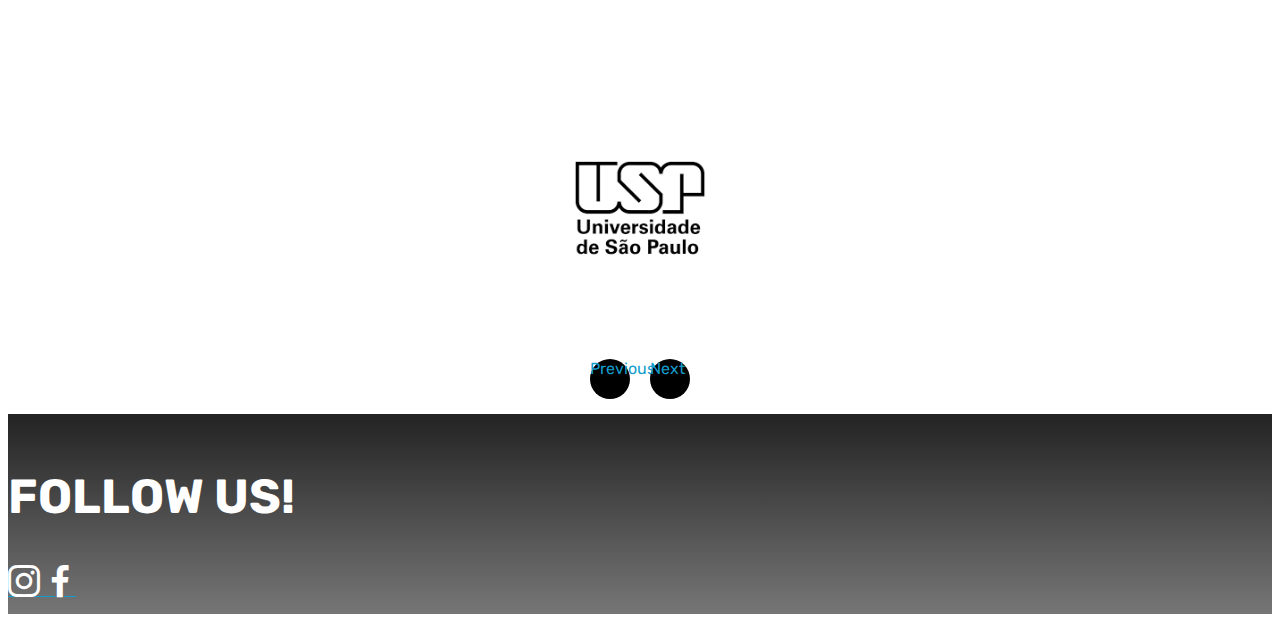
==== commit 1f80cc13: "create github pages" ====
--- a/index.html
+++ b/index.html
@@ -61,7 +61,7 @@
     </nav>
 </section>
 
-<section class="engine"><a href="https://mobirise.info/q">free responsive site templates</a></section><section class="cid-s5FJM6Pc1t" id="image2-1y">
+<section class="engine"><a href="https://mobirise.info/m">free site design templates</a></section><section class="cid-s5FJM6Pc1t" id="image2-1y">
 
     
 
